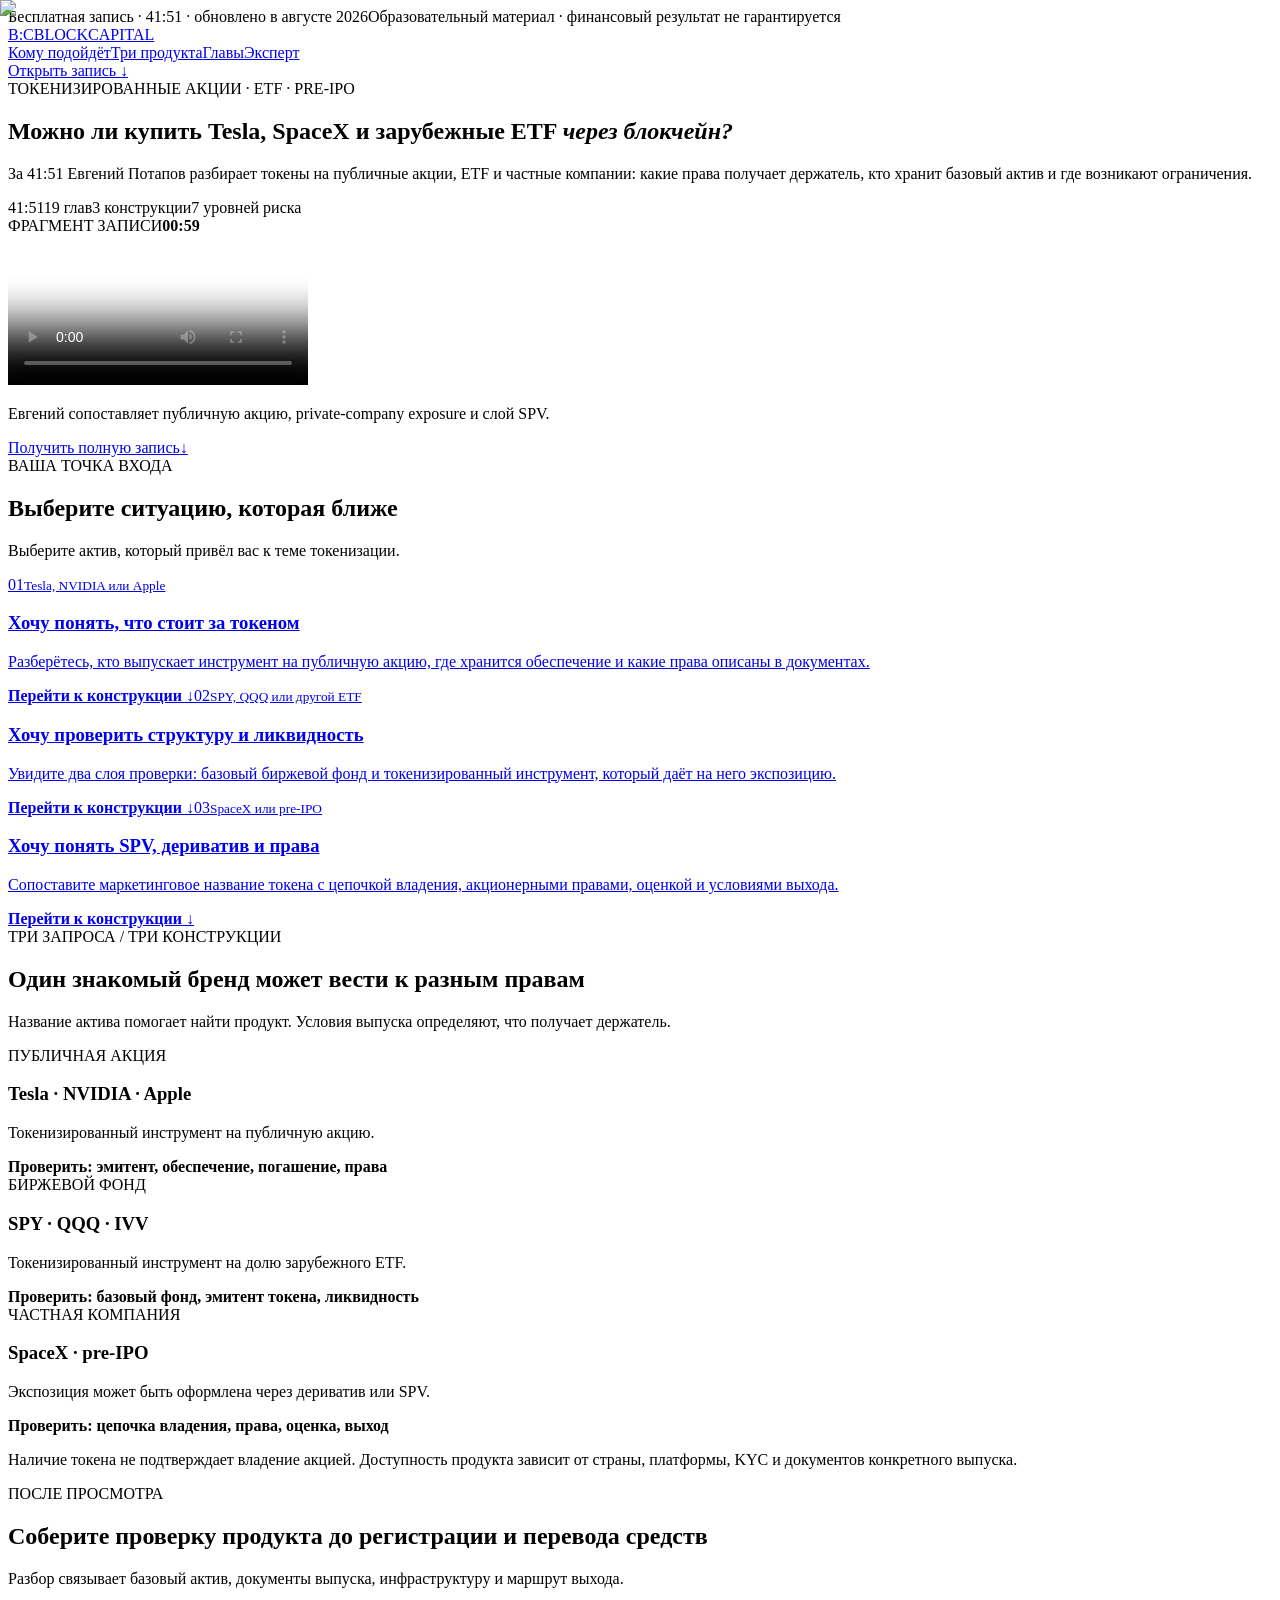
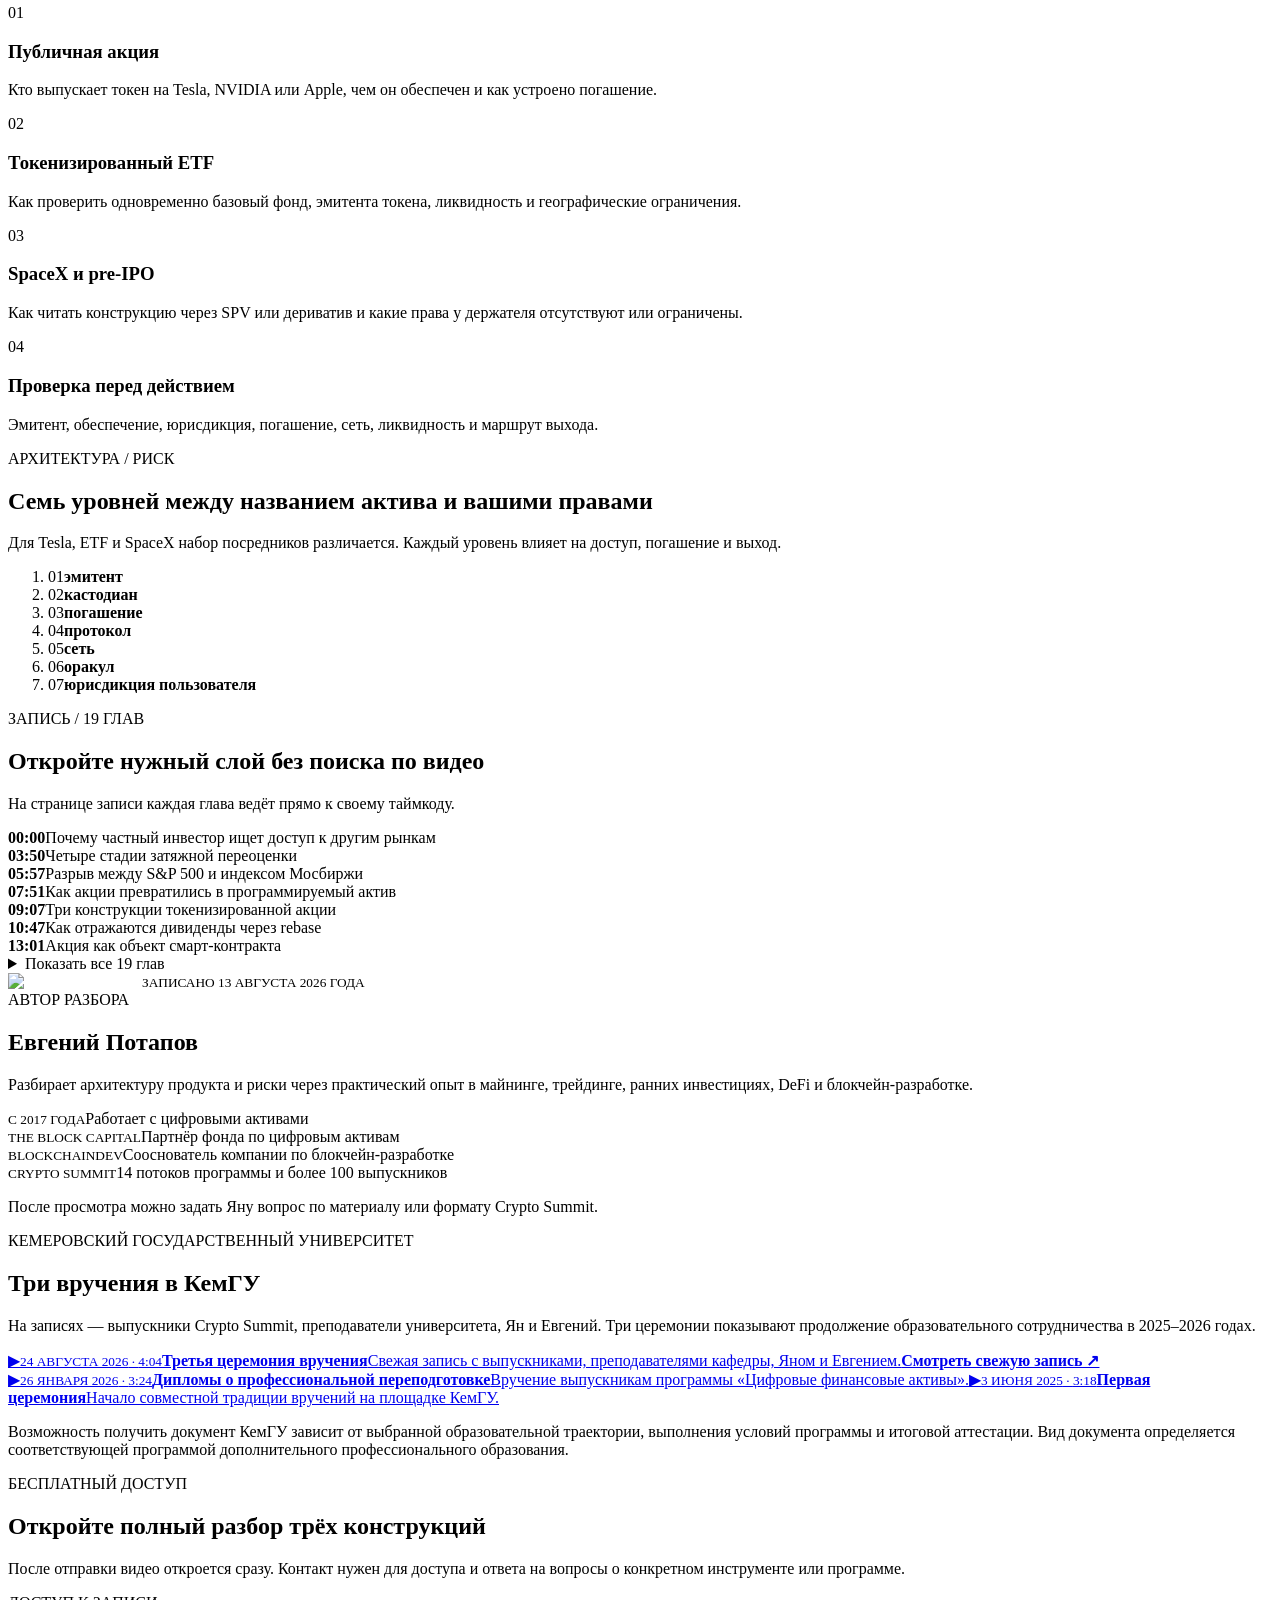
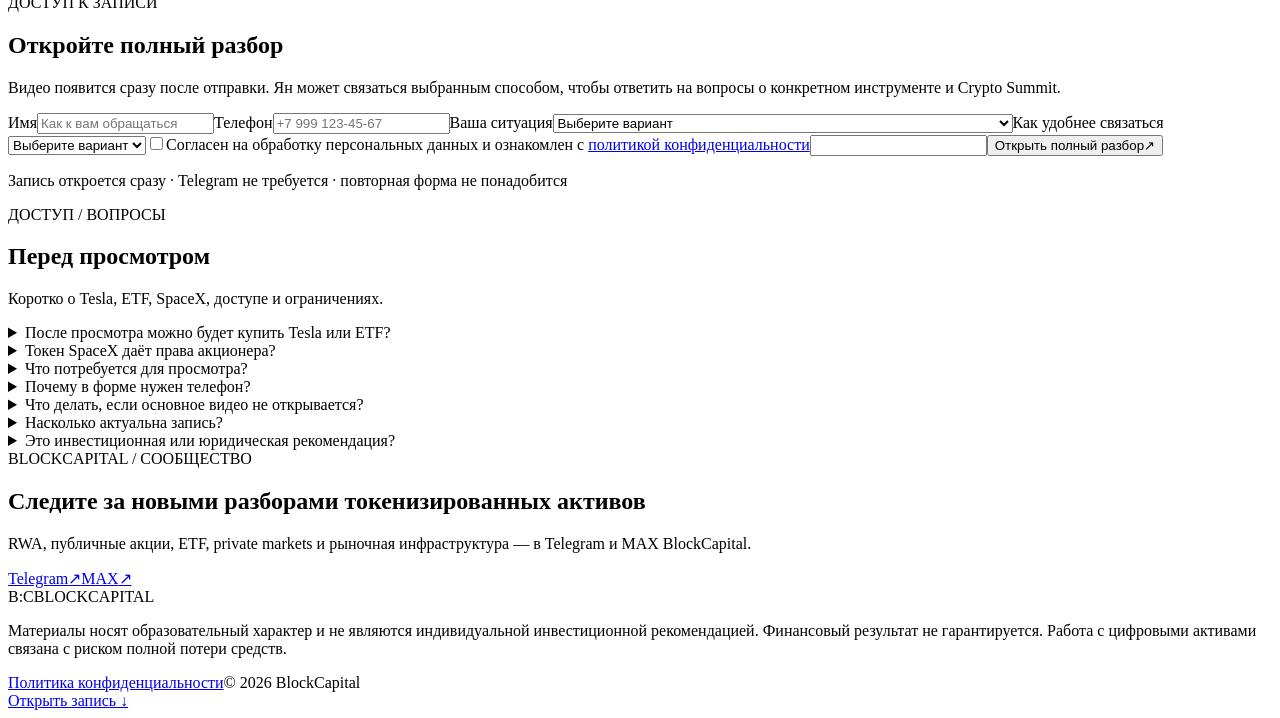
==== index.html @ fb0633fb "Publish tokenized stocks and ETF landing" ====
<!DOCTYPE html><html lang="ru"><head><meta charSet="utf-8"/><meta name="viewport" content="width=device-width, initial-scale=1"/><link rel="stylesheet" href="/cs15-tokenized-stocks/_next/static/chunks/0gr9utpe74o.6.css" data-precedence="next"/><link rel="preload" as="script" fetchPriority="low" href="/cs15-tokenized-stocks/_next/static/chunks/16zqzdg1n588e.js"/><script src="/cs15-tokenized-stocks/_next/static/chunks/0xx1lsgfe2dfj.js" async=""></script><script src="/cs15-tokenized-stocks/_next/static/chunks/0m_p1bxtorv5i.js" async=""></script><script src="/cs15-tokenized-stocks/_next/static/chunks/turbopack-0vu1bi842vcuk.js" async=""></script><script src="/cs15-tokenized-stocks/_next/static/chunks/0g7ewx3bkljg5.js" async=""></script><script src="/cs15-tokenized-stocks/_next/static/chunks/0d3tkj33oycf2.js" async=""></script><script src="/cs15-tokenized-stocks/_next/static/chunks/0nsk0lo7bbmol.js" async=""></script><title>Tesla, SpaceX и зарубежные ETF через блокчейн</title><meta name="description" content="Как устроены токены на публичные акции, зарубежные ETF и частные компании: права держателя, обеспечение, посредники и риски."/><meta name="robots" content="index, follow"/><meta property="og:title" content="Tesla, SpaceX и ETF через блокчейн: что именно вы покупаете"/><meta property="og:description" content="41:51 о публичных акциях, токенизированных ETF, private-company exposure и правах держателя."/><meta property="og:image" content="https://yanlukashin.github.io/cs15-tokenized-stocks/og-replay.png"/><meta property="og:image:width" content="1200"/><meta property="og:image:height" content="630"/><meta property="og:image:alt" content="Tesla, SpaceX и зарубежные ETF через блокчейн"/><meta property="og:type" content="website"/><meta name="twitter:card" content="summary_large_image"/><meta name="twitter:title" content="Tesla, SpaceX и ETF через блокчейн"/><meta name="twitter:description" content="Откройте разбор трёх конструкций токенизированного доступа."/><meta name="twitter:image" content="https://yanlukashin.github.io/cs15-tokenized-stocks/og-replay.png"/><script src="/cs15-tokenized-stocks/_next/static/chunks/03~yq9q893hmn.js" noModule=""></script></head><body><div hidden=""><!--$--><!--/$--></div><main><div class="deadline replay-strip"><span>Бесплатная запись · 41:51 · обновлено в августе 2026</span><span class="deadline-date">Образовательный материал · финансовый результат не гарантируется</span></div><nav class="nav shell" aria-label="Главная навигация"><a class="brand" href="#top" aria-label="BlockCapital — наверх"><span class="brand-mark">B:C</span><span>BLOCKCAPITAL</span></a><div class="nav-links"><a href="#segments">Кому подойдёт</a><a href="#products">Три продукта</a><a href="#chapters">Главы</a><a href="#expert">Эксперт</a></div><a class="nav-cta" href="#access" data-metrika-goal="lead_form_cta_click" data-metrika-legacy-goal="lead_form_scroll" data-metrika-placement="nav">Открыть запись <span aria-hidden="true">↓</span></a></nav><section class="replay-hero shell" id="top"><div class="replay-hero-copy"><div class="eyebrow">ТОКЕНИЗИРОВАННЫЕ АКЦИИ · ETF · PRE-IPO</div><h1>Можно ли купить Tesla, SpaceX и зарубежные ETF <em>через блокчейн?</em></h1><p>За 41:51 Евгений Потапов разбирает токены на публичные акции, ETF и частные компании: какие права получает держатель, кто хранит базовый актив и где возникают ограничения.</p><div class="replay-proofline" aria-label="Параметры записи"><span>41:51</span><span>19 глав</span><span>3 конструкции</span><span>7 уровней риска</span></div></div><div class="teaser-card"><div class="teaser-label"><span>ФРАГМЕНТ ЗАПИСИ</span><strong>00:59</strong></div><div class="teaser-frame"><video controls="" playsInline="" preload="metadata" poster="/cs15-tokenized-stocks/rwa-teaser-poster.jpg"><source src="https://storage.yandexcloud.net/blockcapital-replay-media/teasers/rwa-three-structures-v1.mp4" type="video/mp4"/><track kind="captions" src="/cs15-tokenized-stocks/rwa-teaser.ru.vtt" srcLang="ru" label="Русские субтитры" default=""/></video></div><p>Евгений сопоставляет публичную акцию, private-company exposure и слой SPV.</p><a class="button teaser-cta" href="#access"><span>Получить полную запись</span><span aria-hidden="true">↓</span></a></div></section><section class="replay-segments" id="segments" data-analytics-view="segment_card_view"><div class="shell"><div class="section-heading split-heading"><span class="section-index light">ВАША ТОЧКА ВХОДА</span><h2>Выберите ситуацию, которая ближе</h2><p>Выберите актив, который привёл вас к теме токенизации.</p></div><div class="segment-grid"><a class="segment-card" href="#outcome-rights" data-segment="novice"><span>0<!-- -->1</span><small>Tesla, NVIDIA или Apple</small><h3>Хочу понять, что стоит за токеном</h3><p>Разберётесь, кто выпускает инструмент на публичную акцию, где хранится обеспечение и какие права описаны в документах.</p><strong>Перейти к конструкции ↓</strong></a><a class="segment-card" href="#outcome-infrastructure" data-segment="system"><span>0<!-- -->2</span><small>SPY, QQQ или другой ETF</small><h3>Хочу проверить структуру и ликвидность</h3><p>Увидите два слоя проверки: базовый биржевой фонд и токенизированный инструмент, который даёт на него экспозицию.</p><strong>Перейти к конструкции ↓</strong></a><a class="segment-card" href="#outcome-position" data-segment="advanced"><span>0<!-- -->3</span><small>SpaceX или pre-IPO</small><h3>Хочу понять SPV, дериватив и права</h3><p>Сопоставите маркетинговое название токена с цепочкой владения, акционерными правами, оценкой и условиями выхода.</p><strong>Перейти к конструкции ↓</strong></a></div></div></section><section class="asset-products shell" id="products"><div class="section-heading split-heading"><span class="section-index">ТРИ ЗАПРОСА / ТРИ КОНСТРУКЦИИ</span><h2>Один знакомый бренд может вести к разным правам</h2><p>Название актива помогает найти продукт. Условия выпуска определяют, что получает держатель.</p></div><div class="asset-product-grid"><article><span>ПУБЛИЧНАЯ АКЦИЯ</span><h3>Tesla · NVIDIA · Apple</h3><p>Токенизированный инструмент на публичную акцию.</p><strong>Проверить: эмитент, обеспечение, погашение, права</strong></article><article><span>БИРЖЕВОЙ ФОНД</span><h3>SPY · QQQ · IVV</h3><p>Токенизированный инструмент на долю зарубежного ETF.</p><strong>Проверить: базовый фонд, эмитент токена, ликвидность</strong></article><article><span>ЧАСТНАЯ КОМПАНИЯ</span><h3>SpaceX · pre-IPO</h3><p>Экспозиция может быть оформлена через дериватив или SPV.</p><strong>Проверить: цепочка владения, права, оценка, выход</strong></article></div><p class="source-note replay-disclaimer">Наличие токена не подтверждает владение акцией. Доступность продукта зависит от страны, платформы, KYC и документов конкретного выпуска.</p></section><section class="replay-outcomes shell" id="inside"><div class="section-heading split-heading"><span class="section-index">ПОСЛЕ ПРОСМОТРА</span><h2>Соберите проверку продукта до регистрации и перевода средств</h2><p>Разбор связывает базовый актив, документы выпуска, инфраструктуру и маршрут выхода.</p></div><div class="outcome-grid replay-outcome-grid"><article id="outcome-rights"><span>01</span><h3>Публичная акция</h3><p>Кто выпускает токен на Tesla, NVIDIA или Apple, чем он обеспечен и как устроено погашение.</p></article><article id="outcome-infrastructure"><span>02</span><h3>Токенизированный ETF</h3><p>Как проверить одновременно базовый фонд, эмитента токена, ликвидность и географические ограничения.</p></article><article id="outcome-flows"><span>03</span><h3>SpaceX и pre-IPO</h3><p>Как читать конструкцию через SPV или дериватив и какие права у держателя отсутствуют или ограничены.</p></article><article id="outcome-position"><span>04</span><h3>Проверка перед действием</h3><p>Эмитент, обеспечение, юрисдикция, погашение, сеть, ликвидность и маршрут выхода.</p></article></div></section><section class="replay-risks"><div class="shell replay-risks-grid"><div><span class="section-index light">АРХИТЕКТУРА / РИСК</span><h2>Семь уровней между названием актива и вашими правами</h2><p>Для Tesla, ETF и SpaceX набор посредников различается. Каждый уровень влияет на доступ, погашение и выход.</p></div><ol class="risk-chain"><li><span>0<!-- -->1</span><strong>эмитент</strong></li><li><span>0<!-- -->2</span><strong>кастодиан</strong></li><li><span>0<!-- -->3</span><strong>погашение</strong></li><li><span>0<!-- -->4</span><strong>протокол</strong></li><li><span>0<!-- -->5</span><strong>сеть</strong></li><li><span>0<!-- -->6</span><strong>оракул</strong></li><li><span>0<!-- -->7</span><strong>юрисдикция пользователя</strong></li></ol></div></section><section class="replay-chapters shell" id="chapters"><div class="section-heading split-heading"><span class="section-index">ЗАПИСЬ / 19 ГЛАВ</span><h2>Откройте нужный слой без поиска по видео</h2><p>На странице записи каждая глава ведёт прямо к своему таймкоду.</p></div><div class="chapter-list"><div class="chapter-row"><strong>00:00</strong><span>Почему частный инвестор ищет доступ к другим рынкам</span></div><div class="chapter-row"><strong>03:50</strong><span>Четыре стадии затяжной переоценки</span></div><div class="chapter-row"><strong>05:57</strong><span>Разрыв между S&amp;P 500 и индексом Мосбиржи</span></div><div class="chapter-row"><strong>07:51</strong><span>Как акции превратились в программируемый актив</span></div><div class="chapter-row"><strong>09:07</strong><span>Три конструкции токенизированной акции</span></div><div class="chapter-row"><strong>10:47</strong><span>Как отражаются дивиденды через rebase</span></div><div class="chapter-row"><strong>13:01</strong><span>Акция как объект смарт-контракта</span></div></div><details class="chapter-disclosure"><summary>Показать все 19 глав</summary><div class="chapter-list"><div class="chapter-row"><strong>17:02</strong><span>Три механики внутри одной позиции</span></div><div class="chapter-row"><strong>19:16</strong><span>Семь уровней инфраструктурного риска</span></div><div class="chapter-row"><strong>22:57</strong><span>Практика: собираем LP-позицию</span></div><div class="chapter-row"><strong>23:00</strong><span>Uniswap и инфраструктура Robinhood Chain</span></div><div class="chapter-row"><strong>31:16</strong><span>Сравнение пулов: TVL, объём и APR</span></div><div class="chapter-row"><strong>32:44</strong><span>Выбор пары для демонстрации</span></div><div class="chapter-row"><strong>33:11</strong><span>Контракт токена и размер позиции</span></div><div class="chapter-row"><strong>34:05</strong><span>Обмен и проверка разрешений</span></div><div class="chapter-row"><strong>35:11</strong><span>Результат обмена</span></div><div class="chapter-row"><strong>36:43</strong><span>Настройка диапазона и создание позиции</span></div><div class="chapter-row"><strong>40:46</strong><span>Как поставщик ликвидности получает комиссию</span></div><div class="chapter-row"><strong>41:05</strong><span>Выход из диапазона и impermanent loss</span></div></div></details></section><section class="expert replay-expert" id="expert"><div class="shell expert-grid"><div class="expert-photo"><img alt="Евгений Потапов" loading="lazy" width="1084" height="1650" decoding="async" data-nimg="1" style="color:transparent" src="/cs15-tokenized-stocks/evgeniy-potapov.png"/><small>ЗАПИСАНО 13 АВГУСТА 2026 ГОДА</small></div><div class="expert-copy"><span class="section-index">АВТОР РАЗБОРА</span><h2>Евгений Потапов</h2><p class="expert-lead">Разбирает архитектуру продукта и риски через практический опыт в майнинге, трейдинге, ранних инвестициях, DeFi и блокчейн-разработке.</p><div class="expert-credentials"><div><small>С 2017 ГОДА</small><span>Работает с цифровыми активами</span></div><div><small>THE BLOCK CAPITAL</small><span>Партнёр фонда по цифровым активам</span></div><div><small>BLOCKCHAINDEV</small><span>Сооснователь компании по блокчейн-разработке</span></div><div><small>CRYPTO SUMMIT</small><span>14 потоков программы и более 100 выпускников</span></div></div><p class="expert-note">После просмотра можно задать Яну вопрос по материалу или формату Crypto Summit.</p></div></div></section><section class="diploma-proof" id="kemgu" data-analytics-view="diploma_proof_view"><div class="shell"><div class="section-heading split-heading"><span class="section-index">КЕМЕРОВСКИЙ ГОСУДАРСТВЕННЫЙ УНИВЕРСИТЕТ</span><h2>Три вручения в КемГУ</h2><p>На записях — выпускники Crypto Summit, преподаватели университета, Ян и Евгений. Три церемонии показывают продолжение образовательного сотрудничества в 2025–2026 годах.</p></div><div class="diploma-grid"><a class="diploma-card diploma-card-main" href="https://www.youtube.com/watch?v=ZXWgJxbdxwY" target="_blank" rel="noreferrer" data-metrika-goal="diploma_video_click" data-metrika-placement="kemgu_2026_08"><span class="diploma-media"><img alt="Участники церемонии вручения в КемГУ в августе 2026 года" loading="lazy" decoding="async" data-nimg="fill" style="position:absolute;height:100%;width:100%;left:0;top:0;right:0;bottom:0;color:transparent" src="/cs15-tokenized-stocks/diploma-2026-08.jpg"/><span class="diploma-play" aria-hidden="true">▶</span></span><span class="diploma-copy"><small>24 АВГУСТА 2026<!-- --> · <!-- -->4:04</small><strong>Третья церемония вручения</strong><span>Свежая запись с выпускниками, преподавателями кафедры, Яном и Евгением.</span><b>Смотреть свежую запись ↗</b></span></a><div class="diploma-archive"><a class="diploma-card diploma-card-small" href="https://www.youtube.com/watch?v=PVhKm6sStTE" target="_blank" rel="noreferrer" data-metrika-goal="diploma_video_click" data-metrika-placement="kemgu_winter"><span class="diploma-media"><img alt="Дипломы о профессиональной переподготовке" loading="lazy" decoding="async" data-nimg="fill" style="position:absolute;height:100%;width:100%;left:0;top:0;right:0;bottom:0;color:transparent" src="/cs15-tokenized-stocks/diploma-2026-01.jpg"/><span class="diploma-play" aria-hidden="true">▶</span></span><span class="diploma-copy"><small>26 ЯНВАРЯ 2026<!-- --> · <!-- -->3:24</small><strong>Дипломы о профессиональной переподготовке</strong><span>Вручение выпускникам программы «Цифровые финансовые активы».</span></span></a><a class="diploma-card diploma-card-small" href="https://www.youtube.com/watch?v=ualdeNjdfhU" target="_blank" rel="noreferrer" data-metrika-goal="diploma_video_click" data-metrika-placement="kemgu_first"><span class="diploma-media"><img alt="Первая церемония" loading="lazy" decoding="async" data-nimg="fill" style="position:absolute;height:100%;width:100%;left:0;top:0;right:0;bottom:0;color:transparent" src="/cs15-tokenized-stocks/diploma-2025.jpg"/><span class="diploma-play" aria-hidden="true">▶</span></span><span class="diploma-copy"><small>3 ИЮНЯ 2025<!-- --> · <!-- -->3:18</small><strong>Первая церемония</strong><span>Начало совместной традиции вручений на площадке КемГУ.</span></span></a></div></div><p class="diploma-note">Возможность получить документ КемГУ зависит от выбранной образовательной траектории, выполнения условий программы и итоговой аттестации. Вид документа определяется соответствующей программой дополнительного профессионального образования.</p></div></section><section class="replay-final" id="access"><div class="shell replay-final-grid"><div><span class="section-index light">БЕСПЛАТНЫЙ ДОСТУП</span><h2>Откройте полный разбор трёх конструкций</h2><p>После отправки видео откроется сразу. Контакт нужен для доступа и ответа на вопросы о конкретном инструменте или программе.</p></div><div class="lead-card lead-card-compact"><div class="lead-card-heading"><span>ДОСТУП К ЗАПИСИ</span><h2>Откройте полный разбор</h2><p>Видео появится сразу после отправки. Ян может связаться выбранным способом, чтобы ответить на вопросы о конкретном инструменте и Crypto Summit.</p></div><form class="lead-form" action="https://docs.google.com/forms/d/e/1FAIpQLScjNJ1AOi6W5T2NmS8Cq79_vSLirDXxcNVOVX635IZ_NVDBYg/formResponse" method="POST"><label><span>Имя</span><input type="text" autoComplete="name" placeholder="Как к вам обращаться" required="" name="entry.2101009105"/></label><label><span>Телефон</span><input type="tel" inputMode="tel" autoComplete="tel" placeholder="+7 999 123-45-67" pattern="[+0-9 ()-]{10,24}" required="" name="entry.1336810910"/></label><label><span>Ваша ситуация</span><select name="entry.714905290" required=""><option value="" disabled="" selected="">Выберите вариант</option><option value="Ищу доступ к публичным акциям США">Tesla, NVIDIA или Apple<!-- --> — <!-- -->Хочу понять, что стоит за токеном</option><option value="Интересуют зарубежные ETF">SPY, QQQ или другой ETF<!-- --> — <!-- -->Хочу проверить структуру и ликвидность</option><option value="Интересуют SpaceX и другие частные компании">SpaceX или pre-IPO<!-- --> — <!-- -->Хочу понять SPV, дериватив и права</option></select></label><label><span>Как удобнее связаться</span><select name="entry.104952516" required=""><option value="" disabled="" selected="">Выберите вариант</option><option value="WhatsApp">WhatsApp</option><option value="Звонок">Звонок</option></select></label><label class="form-consent"><input type="checkbox" required="" name="entry.1939626881" value="Согласен(на) на обработку персональных данных и ознакомлен(а) с политикой конфиденциальности: https://theblockcapital.ru/privacy"/><span>Согласен на обработку персональных данных и ознакомлен с<!-- --> <a href="https://theblockcapital.ru/privacy" target="_blank" rel="noreferrer">политикой конфиденциальности</a></span></label><input type="hidden" name="entry.1990915236" value="RWA global assets replay"/><input type="hidden" name="entry.1373947686" value="RWA_GLOBAL_ASSETS_REPLAY_LEAD; version=rwa_global_assets_v1; direct"/><input class="form-honeypot" type="text" tabindex="-1" autoComplete="off" name="website"/><button class="button lead-submit" type="submit"><span>Открыть полный разбор</span><span aria-hidden="true">↗</span></button></form><p class="lead-security">Запись откроется сразу · Telegram не требуется · повторная форма не понадобится</p></div></div></section><section class="faq shell"><div class="section-heading split-heading"><span class="section-index">ДОСТУП / ВОПРОСЫ</span><h2>Перед просмотром</h2><p>Коротко о Tesla, ETF, SpaceX, доступе и ограничениях.</p></div><div class="faq-list"><details><summary>После просмотра можно будет купить Tesla или ETF?</summary><p>Запись объясняет конструкции и критерии проверки. Доступность конкретного продукта зависит от страны, платформы, KYC и условий эмитента.</p></details><details><summary>Токен SpaceX даёт права акционера?</summary><p>Не всегда. Private-company exposure может быть оформлена через дериватив или SPV без акционерных прав. Условия конкретного выпуска нужно читать отдельно.</p></details><details><summary>Что потребуется для просмотра?</summary><p>Браузер и около 42 минут. Основная запись загружается из Yandex Object Storage, YouTube остаётся резервом.</p></details><details><summary>Почему в форме нужен телефон?</summary><p>Запись открывается сразу на сайте. Ян может связаться выбранным способом, чтобы ответить на вопросы по материалу и Crypto Summit.</p></details><details><summary>Что делать, если основное видео не открывается?</summary><p>На странице записи есть резервная ссылка YouTube. Повторная заявка не потребуется.</p></details><details><summary>Насколько актуальна запись?</summary><p>Эфир записан 13 августа 2026 года. Условия конкретных продуктов, инфраструктуры и регулирования стоит перепроверять перед решением.</p></details><details><summary>Это инвестиционная или юридическая рекомендация?</summary><p>Нет. Запись объясняет устройство продуктов и риски. Индивидуальные решения зритель принимает самостоятельно.</p></details></div></section><section class="community-banner shell" aria-label="Каналы BlockCapital"><div class="community-banner-copy"><span class="section-index">BLOCKCAPITAL / СООБЩЕСТВО</span><h2>Следите за новыми разборами токенизированных активов</h2><p>RWA, публичные акции, ETF, private markets и рыночная инфраструктура — в Telegram и MAX BlockCapital.</p></div><div class="community-actions"><a href="https://t.me/+LiCJxFbiWsYyOWJi" target="_blank" rel="noreferrer"><span>Telegram</span><span aria-hidden="true">↗</span></a><a href="https://max.ru/id4205431647_biz" target="_blank" rel="noreferrer"><span>MAX</span><span aria-hidden="true">↗</span></a></div></section><footer class="footer shell"><div class="brand"><span class="brand-mark">B:C</span><span>BLOCKCAPITAL</span></div><p>Материалы носят образовательный характер и не являются индивидуальной инвестиционной рекомендацией. Финансовый результат не гарантируется. Работа с цифровыми активами связана с риском полной потери средств.</p><div class="footer-links"><a href="https://theblockcapital.ru/privacy" target="_blank" rel="noreferrer">Политика конфиденциальности</a><span>© 2026 BlockCapital</span></div></footer><a class="mobile-cta" href="#access" data-metrika-goal="lead_form_cta_click" data-metrika-legacy-goal="lead_form_scroll" data-metrika-placement="mobile_fixed">Открыть запись <span aria-hidden="true">↓</span></a></main><!--$--><!--/$--><noscript><div><img src="https://mc.yandex.ru/watch/111287142" style="position:absolute;left:-9999px" alt=""/></div></noscript><script src="/cs15-tokenized-stocks/_next/static/chunks/16zqzdg1n588e.js" id="_R_" async=""></script><script>(self.__next_f=self.__next_f||[]).push([0])</script><script>self.__next_f.push([1,"1:\"$Sreact.fragment\"\n2:I[39756,[\"/cs15-tokenized-stocks/_next/static/chunks/0g7ewx3bkljg5.js\",\"/cs15-tokenized-stocks/_next/static/chunks/0d3tkj33oycf2.js\"],\"default\"]\n3:I[37457,[\"/cs15-tokenized-stocks/_next/static/chunks/0g7ewx3bkljg5.js\",\"/cs15-tokenized-stocks/_next/static/chunks/0d3tkj33oycf2.js\"],\"default\"]\n4:I[79520,[\"/cs15-tokenized-stocks/_next/static/chunks/0g7ewx3bkljg5.js\",\"/cs15-tokenized-stocks/_next/static/chunks/0d3tkj33oycf2.js\"],\"\"]\n7:I[21757,[\"/cs15-tokenized-stocks/_next/static/chunks/0g7ewx3bkljg5.js\",\"/cs15-tokenized-stocks/_next/static/chunks/0d3tkj33oycf2.js\",\"/cs15-tokenized-stocks/_next/static/chunks/0nsk0lo7bbmol.js\"],\"default\"]\n19:I[68027,[\"/cs15-tokenized-stocks/_next/static/chunks/0g7ewx3bkljg5.js\",\"/cs15-tokenized-stocks/_next/static/chunks/0d3tkj33oycf2.js\"],\"default\",1]\n:HL[\"/cs15-tokenized-stocks/_next/static/chunks/0gr9utpe74o.6.css\",\"style\"]\n5:T634,"])</script><script>self.__next_f.push([1,"\n            (function(m,e,t,r,i,k,a){\n              m[i]=m[i]||function(){(m[i].a=m[i].a||[]).push(arguments)};\n              m[i].l=1*new Date();\n              for (var j=0;j\u003cdocument.scripts.length;j++) {\n                if (document.scripts[j].src===r) return;\n              }\n              k=e.createElement(t),a=e.getElementsByTagName(t)[0],k.async=1,k.src=r,a.parentNode.insertBefore(k,a);\n            })(window,document,'script','https://mc.yandex.ru/metrika/tag.js?id=111287142','ym');\n\n            ym(111287142,'init',{\n              ssr:true,\n              webvisor:true,\n              clickmap:true,\n              ecommerce:'dataLayer',\n              referrer:document.referrer,\n              url:location.href,\n              accurateTrackBounce:true,\n              trackLinks:true\n            });\n\n            document.addEventListener('click',function(event){\n              var target=event.target;\n              var link=target\u0026\u0026target.closest?target.closest('[data-metrika-goal]'):null;\n              if(link\u0026\u0026typeof window.ym==='function'){\n                var placement=link.getAttribute('data-metrika-placement')||'unknown';\n                var params={topic:'rwa_global_assets',version:'rwa_global_assets_v1',placement:placement};\n                window.ym(111287142,'reachGoal',link.getAttribute('data-metrika-goal'),params);\n                var legacyGoal=link.getAttribute('data-metrika-legacy-goal');\n                if(legacyGoal){\n                  window.ym(111287142,'reachGoal',legacyGoal,params);\n                }\n              }\n            });\n\n          "])</script><script>self.__next_f.push([1,"6:[\"$\",\"div\",null,{\"children\":[\"$\",\"img\",null,{\"src\":\"https://mc.yandex.ru/watch/111287142\",\"style\":{\"position\":\"absolute\",\"left\":\"-9999px\"},\"alt\":\"\"}]}]\n"])</script><script>self.__next_f.push([1,"0:{\"P\":null,\"c\":[\"\",\"\"],\"q\":\"\",\"i\":false,\"f\":[[[\"\",{\"children\":[\"__PAGE__\",{}]},\"$undefined\",\"$undefined\",16],[[\"$\",\"$1\",\"c\",{\"children\":[[[\"$\",\"link\",\"0\",{\"rel\":\"stylesheet\",\"href\":\"/cs15-tokenized-stocks/_next/static/chunks/0gr9utpe74o.6.css\",\"precedence\":\"next\",\"crossOrigin\":\"$undefined\",\"nonce\":\"$undefined\"}],[\"$\",\"script\",\"script-0\",{\"src\":\"/cs15-tokenized-stocks/_next/static/chunks/0g7ewx3bkljg5.js\",\"async\":true,\"nonce\":\"$undefined\"}],[\"$\",\"script\",\"script-1\",{\"src\":\"/cs15-tokenized-stocks/_next/static/chunks/0d3tkj33oycf2.js\",\"async\":true,\"nonce\":\"$undefined\"}]],[\"$\",\"html\",null,{\"lang\":\"ru\",\"children\":[\"$\",\"body\",null,{\"children\":[[\"$\",\"$L2\",null,{\"parallelRouterKey\":\"children\",\"error\":\"$undefined\",\"errorStyles\":\"$undefined\",\"errorScripts\":\"$undefined\",\"template\":[\"$\",\"$L3\",null,{}],\"templateStyles\":\"$undefined\",\"templateScripts\":\"$undefined\",\"notFound\":[[[\"$\",\"title\",null,{\"children\":\"404: This page could not be found.\"}],[\"$\",\"div\",null,{\"style\":{\"fontFamily\":\"system-ui,\\\"Segoe UI\\\",Roboto,Helvetica,Arial,sans-serif,\\\"Apple Color Emoji\\\",\\\"Segoe UI Emoji\\\"\",\"height\":\"100vh\",\"textAlign\":\"center\",\"display\":\"flex\",\"flexDirection\":\"column\",\"alignItems\":\"center\",\"justifyContent\":\"center\"},\"children\":[\"$\",\"div\",null,{\"children\":[[\"$\",\"style\",null,{\"dangerouslySetInnerHTML\":{\"__html\":\"body{color:#000;background:#fff;margin:0}.next-error-h1{border-right:1px solid rgba(0,0,0,.3)}@media (prefers-color-scheme:dark){body{color:#fff;background:#000}.next-error-h1{border-right:1px solid rgba(255,255,255,.3)}}\"}}],[\"$\",\"h1\",null,{\"className\":\"next-error-h1\",\"style\":{\"display\":\"inline-block\",\"margin\":\"0 20px 0 0\",\"padding\":\"0 23px 0 0\",\"fontSize\":24,\"fontWeight\":500,\"verticalAlign\":\"top\",\"lineHeight\":\"49px\"},\"children\":404}],[\"$\",\"div\",null,{\"style\":{\"display\":\"inline-block\"},\"children\":[\"$\",\"h2\",null,{\"style\":{\"fontSize\":14,\"fontWeight\":400,\"lineHeight\":\"49px\",\"margin\":0},\"children\":\"This page could not be found.\"}]}]]}]}]],[]],\"forbidden\":\"$undefined\",\"unauthorized\":\"$undefined\"}],[\"$\",\"$L4\",null,{\"id\":\"yandex-metrika\",\"strategy\":\"afterInteractive\",\"children\":\"$5\"}],[\"$\",\"noscript\",null,{\"children\":\"$6\"}]]}]}]]}],{\"children\":[[\"$\",\"$1\",\"c\",{\"children\":[[\"$\",\"main\",null,{\"children\":[[\"$\",\"$L7\",null,{}],[\"$\",\"div\",null,{\"className\":\"deadline replay-strip\",\"children\":[[\"$\",\"span\",null,{\"children\":\"Бесплатная запись · 41:51 · обновлено в августе 2026\"}],[\"$\",\"span\",null,{\"className\":\"deadline-date\",\"children\":\"Образовательный материал · финансовый результат не гарантируется\"}]]}],\"$L8\",\"$L9\",\"$La\",\"$Lb\",\"$Lc\",\"$Ld\",\"$Le\",\"$Lf\",\"$L10\",\"$L11\",\"$L12\",\"$L13\",\"$L14\",\"$L15\"]}],[\"$L16\"],\"$L17\"]}],{},null,false,null]},null,false,null],\"$L18\",false]],\"m\":\"$undefined\",\"G\":[\"$19\",[\"$L1a\"]],\"S\":true,\"h\":null,\"s\":\"$undefined\",\"l\":\"$undefined\",\"p\":\"$undefined\",\"d\":\"$undefined\",\"b\":\"c0fQEKlLaxKAh_ry-Y34N\"}\n"])</script><script>self.__next_f.push([1,"1b:I[20348,[\"/cs15-tokenized-stocks/_next/static/chunks/0g7ewx3bkljg5.js\",\"/cs15-tokenized-stocks/_next/static/chunks/0d3tkj33oycf2.js\",\"/cs15-tokenized-stocks/_next/static/chunks/0nsk0lo7bbmol.js\"],\"default\"]\n1c:I[5500,[\"/cs15-tokenized-stocks/_next/static/chunks/0g7ewx3bkljg5.js\",\"/cs15-tokenized-stocks/_next/static/chunks/0d3tkj33oycf2.js\",\"/cs15-tokenized-stocks/_next/static/chunks/0nsk0lo7bbmol.js\"],\"Image\"]\n1d:I[95147,[\"/cs15-tokenized-stocks/_next/static/chunks/0g7ewx3bkljg5.js\",\"/cs15-tokenized-stocks/_next/static/chunks/0d3tkj33oycf2.js\",\"/cs15-tokenized-stocks/_next/static/chunks/0nsk0lo7bbmol.js\"],\"default\"]\n1e:I[29194,[\"/cs15-tokenized-stocks/_next/static/chunks/0g7ewx3bkljg5.js\",\"/cs15-tokenized-stocks/_next/static/chunks/0d3tkj33oycf2.js\",\"/cs15-tokenized-stocks/_next/static/chunks/0nsk0lo7bbmol.js\"],\"default\"]\n1f:I[97367,[\"/cs15-tokenized-stocks/_next/static/chunks/0g7ewx3bkljg5.js\",\"/cs15-tokenized-stocks/_next/static/chunks/0d3tkj33oycf2.js\"],\"OutletBoundary\"]\n20:\"$Sreact.suspense\"\n22:I[97367,[\"/cs15-tokenized-stocks/_next/static/chunks/0g7ewx3bkljg5.js\",\"/cs15-tokenized-stocks/_next/static/chunks/0d3tkj33oycf2.js\"],\"ViewportBoundary\"]\n24:I[97367,[\"/cs15-tokenized-stocks/_next/static/chunks/0g7ewx3bkljg5.js\",\"/cs15-tokenized-stocks/_next/static/chunks/0d3tkj33oycf2.js\"],\"MetadataBoundary\"]\n8:[\"$\",\"nav\",null,{\"className\":\"nav shell\",\"aria-label\":\"Главная навигация\",\"children\":[[\"$\",\"a\",null,{\"className\":\"brand\",\"href\":\"#top\",\"aria-label\":\"BlockCapital — наверх\",\"children\":[[\"$\",\"span\",null,{\"className\":\"brand-mark\",\"children\":\"B:C\"}],[\"$\",\"span\",null,{\"children\":\"BLOCKCAPITAL\"}]]}],[\"$\",\"div\",null,{\"className\":\"nav-links\",\"children\":[[\"$\",\"a\",null,{\"href\":\"#segments\",\"children\":\"Кому подойдёт\"}],[\"$\",\"a\",null,{\"href\":\"#products\",\"children\":\"Три продукта\"}],[\"$\",\"a\",null,{\"href\":\"#chapters\",\"children\":\"Главы\"}],[\"$\",\"a\",null,{\"href\":\"#expert\",\"children\":\"Эксперт\"}]]}],[\"$\",\"a\",null,{\"className\":\"nav-cta\",\"href\":\"#access\",\"data-metrika-goal\":\"lead_form_cta_click\",\"data-metrika-legacy-goal\":\"lead_form_scroll\",\"data-metrika-placement\":\"nav\",\"children\":[\"Открыть запись \",[\"$\",\"span\",null,{\"aria-hidden\":\"true\",\"children\":\"↓\"}]]}]]}]\n9:[\"$\",\"section\",null,{\"className\":\"replay-hero shell\",\"id\":\"top\",\"children\":[[\"$\",\"div\",null,{\"className\":\"replay-hero-copy\",\"children\":[[\"$\",\"div\",null,{\"className\":\"eyebrow\",\"children\":\"ТОКЕНИЗИРОВАННЫЕ АКЦИИ · ETF · PRE-IPO\"}],[\"$\",\"h1\",null,{\"children\":[\"Можно ли купить Tesla, SpaceX и зарубежные ETF \",[\"$\",\"em\",null,{\"children\":\"через блокчейн?\"}]]}],[\"$\",\"p\",null,{\"children\":\"За 41:51 Евгений Потапов разбирает токены на публичные акции, ETF и частные компании: какие права получает держатель, кто хранит базовый актив и где возникают ограничения.\"}],[\"$\",\"div\",null,{\"className\":\"replay-proofline\",\"aria-label\":\"Параметры записи\",\"children\":[[\"$\",\"span\",null,{\"children\":\"41:51\"}],[\"$\",\"span\",null,{\"children\":\"19 глав\"}],[\"$\",\"span\",null,{\"children\":\"3 конструкции\"}],[\"$\",\"span\",null,{\"children\":\"7 уровней риска\"}]]}]]}],[\"$\",\"$L1b\",null,{\"assetBase\":\"/cs15-tokenized-stocks\"}]]}]\n"])</script><script>self.__next_f.push([1,"a:[\"$\",\"section\",null,{\"className\":\"replay-segments\",\"id\":\"segments\",\"data-analytics-view\":\"segment_card_view\",\"children\":[\"$\",\"div\",null,{\"className\":\"shell\",\"children\":[[\"$\",\"div\",null,{\"className\":\"section-heading split-heading\",\"children\":[[\"$\",\"span\",null,{\"className\":\"section-index light\",\"children\":\"ВАША ТОЧКА ВХОДА\"}],[\"$\",\"h2\",null,{\"children\":\"Выберите ситуацию, которая ближе\"}],[\"$\",\"p\",null,{\"children\":\"Выберите актив, который привёл вас к теме токенизации.\"}]]}],[\"$\",\"div\",null,{\"className\":\"segment-grid\",\"children\":[[\"$\",\"a\",\"novice\",{\"className\":\"segment-card\",\"href\":\"#outcome-rights\",\"data-segment\":\"novice\",\"children\":[[\"$\",\"span\",null,{\"children\":[\"0\",1]}],[\"$\",\"small\",null,{\"children\":\"Tesla, NVIDIA или Apple\"}],[\"$\",\"h3\",null,{\"children\":\"Хочу понять, что стоит за токеном\"}],[\"$\",\"p\",null,{\"children\":\"Разберётесь, кто выпускает инструмент на публичную акцию, где хранится обеспечение и какие права описаны в документах.\"}],[\"$\",\"strong\",null,{\"children\":\"Перейти к конструкции ↓\"}]]}],[\"$\",\"a\",\"system\",{\"className\":\"segment-card\",\"href\":\"#outcome-infrastructure\",\"data-segment\":\"system\",\"children\":[[\"$\",\"span\",null,{\"children\":[\"0\",2]}],[\"$\",\"small\",null,{\"children\":\"SPY, QQQ или другой ETF\"}],[\"$\",\"h3\",null,{\"children\":\"Хочу проверить структуру и ликвидность\"}],[\"$\",\"p\",null,{\"children\":\"Увидите два слоя проверки: базовый биржевой фонд и токенизированный инструмент, который даёт на него экспозицию.\"}],[\"$\",\"strong\",null,{\"children\":\"Перейти к конструкции ↓\"}]]}],[\"$\",\"a\",\"advanced\",{\"className\":\"segment-card\",\"href\":\"#outcome-position\",\"data-segment\":\"advanced\",\"children\":[[\"$\",\"span\",null,{\"children\":[\"0\",3]}],[\"$\",\"small\",null,{\"children\":\"SpaceX или pre-IPO\"}],[\"$\",\"h3\",null,{\"children\":\"Хочу понять SPV, дериватив и права\"}],[\"$\",\"p\",null,{\"children\":\"Сопоставите маркетинговое название токена с цепочкой владения, акционерными правами, оценкой и условиями выхода.\"}],[\"$\",\"strong\",null,{\"children\":\"Перейти к конструкции ↓\"}]]}]]}]]}]}]\n"])</script><script>self.__next_f.push([1,"b:[\"$\",\"section\",null,{\"className\":\"asset-products shell\",\"id\":\"products\",\"children\":[[\"$\",\"div\",null,{\"className\":\"section-heading split-heading\",\"children\":[[\"$\",\"span\",null,{\"className\":\"section-index\",\"children\":\"ТРИ ЗАПРОСА / ТРИ КОНСТРУКЦИИ\"}],[\"$\",\"h2\",null,{\"children\":\"Один знакомый бренд может вести к разным правам\"}],[\"$\",\"p\",null,{\"children\":\"Название актива помогает найти продукт. Условия выпуска определяют, что получает держатель.\"}]]}],[\"$\",\"div\",null,{\"className\":\"asset-product-grid\",\"children\":[[\"$\",\"article\",null,{\"children\":[[\"$\",\"span\",null,{\"children\":\"ПУБЛИЧНАЯ АКЦИЯ\"}],[\"$\",\"h3\",null,{\"children\":\"Tesla · NVIDIA · Apple\"}],[\"$\",\"p\",null,{\"children\":\"Токенизированный инструмент на публичную акцию.\"}],[\"$\",\"strong\",null,{\"children\":\"Проверить: эмитент, обеспечение, погашение, права\"}]]}],[\"$\",\"article\",null,{\"children\":[[\"$\",\"span\",null,{\"children\":\"БИРЖЕВОЙ ФОНД\"}],[\"$\",\"h3\",null,{\"children\":\"SPY · QQQ · IVV\"}],[\"$\",\"p\",null,{\"children\":\"Токенизированный инструмент на долю зарубежного ETF.\"}],[\"$\",\"strong\",null,{\"children\":\"Проверить: базовый фонд, эмитент токена, ликвидность\"}]]}],[\"$\",\"article\",null,{\"children\":[[\"$\",\"span\",null,{\"children\":\"ЧАСТНАЯ КОМПАНИЯ\"}],[\"$\",\"h3\",null,{\"children\":\"SpaceX · pre-IPO\"}],[\"$\",\"p\",null,{\"children\":\"Экспозиция может быть оформлена через дериватив или SPV.\"}],[\"$\",\"strong\",null,{\"children\":\"Проверить: цепочка владения, права, оценка, выход\"}]]}]]}],[\"$\",\"p\",null,{\"className\":\"source-note replay-disclaimer\",\"children\":\"Наличие токена не подтверждает владение акцией. Доступность продукта зависит от страны, платформы, KYC и документов конкретного выпуска.\"}]]}]\n"])</script><script>self.__next_f.push([1,"c:[\"$\",\"section\",null,{\"className\":\"replay-outcomes shell\",\"id\":\"inside\",\"children\":[[\"$\",\"div\",null,{\"className\":\"section-heading split-heading\",\"children\":[[\"$\",\"span\",null,{\"className\":\"section-index\",\"children\":\"ПОСЛЕ ПРОСМОТРА\"}],[\"$\",\"h2\",null,{\"children\":\"Соберите проверку продукта до регистрации и перевода средств\"}],[\"$\",\"p\",null,{\"children\":\"Разбор связывает базовый актив, документы выпуска, инфраструктуру и маршрут выхода.\"}]]}],[\"$\",\"div\",null,{\"className\":\"outcome-grid replay-outcome-grid\",\"children\":[[\"$\",\"article\",\"outcome-rights\",{\"id\":\"outcome-rights\",\"children\":[[\"$\",\"span\",null,{\"children\":\"01\"}],[\"$\",\"h3\",null,{\"children\":\"Публичная акция\"}],[\"$\",\"p\",null,{\"children\":\"Кто выпускает токен на Tesla, NVIDIA или Apple, чем он обеспечен и как устроено погашение.\"}]]}],[\"$\",\"article\",\"outcome-infrastructure\",{\"id\":\"outcome-infrastructure\",\"children\":[[\"$\",\"span\",null,{\"children\":\"02\"}],[\"$\",\"h3\",null,{\"children\":\"Токенизированный ETF\"}],[\"$\",\"p\",null,{\"children\":\"Как проверить одновременно базовый фонд, эмитента токена, ликвидность и географические ограничения.\"}]]}],[\"$\",\"article\",\"outcome-flows\",{\"id\":\"outcome-flows\",\"children\":[[\"$\",\"span\",null,{\"children\":\"03\"}],[\"$\",\"h3\",null,{\"children\":\"SpaceX и pre-IPO\"}],[\"$\",\"p\",null,{\"children\":\"Как читать конструкцию через SPV или дериватив и какие права у держателя отсутствуют или ограничены.\"}]]}],[\"$\",\"article\",\"outcome-position\",{\"id\":\"outcome-position\",\"children\":[[\"$\",\"span\",null,{\"children\":\"04\"}],[\"$\",\"h3\",null,{\"children\":\"Проверка перед действием\"}],[\"$\",\"p\",null,{\"children\":\"Эмитент, обеспечение, юрисдикция, погашение, сеть, ликвидность и маршрут выхода.\"}]]}]]}]]}]\n"])</script><script>self.__next_f.push([1,"d:[\"$\",\"section\",null,{\"className\":\"replay-risks\",\"children\":[\"$\",\"div\",null,{\"className\":\"shell replay-risks-grid\",\"children\":[[\"$\",\"div\",null,{\"children\":[[\"$\",\"span\",null,{\"className\":\"section-index light\",\"children\":\"АРХИТЕКТУРА / РИСК\"}],[\"$\",\"h2\",null,{\"children\":\"Семь уровней между названием актива и вашими правами\"}],[\"$\",\"p\",null,{\"children\":\"Для Tesla, ETF и SpaceX набор посредников различается. Каждый уровень влияет на доступ, погашение и выход.\"}]]}],[\"$\",\"ol\",null,{\"className\":\"risk-chain\",\"children\":[[\"$\",\"li\",\"эмитент\",{\"children\":[[\"$\",\"span\",null,{\"children\":[\"0\",1]}],[\"$\",\"strong\",null,{\"children\":\"эмитент\"}]]}],[\"$\",\"li\",\"кастодиан\",{\"children\":[[\"$\",\"span\",null,{\"children\":[\"0\",2]}],[\"$\",\"strong\",null,{\"children\":\"кастодиан\"}]]}],[\"$\",\"li\",\"погашение\",{\"children\":[[\"$\",\"span\",null,{\"children\":[\"0\",3]}],[\"$\",\"strong\",null,{\"children\":\"погашение\"}]]}],[\"$\",\"li\",\"протокол\",{\"children\":[[\"$\",\"span\",null,{\"children\":[\"0\",4]}],[\"$\",\"strong\",null,{\"children\":\"протокол\"}]]}],[\"$\",\"li\",\"сеть\",{\"children\":[[\"$\",\"span\",null,{\"children\":[\"0\",5]}],[\"$\",\"strong\",null,{\"children\":\"сеть\"}]]}],[\"$\",\"li\",\"оракул\",{\"children\":[[\"$\",\"span\",null,{\"children\":[\"0\",6]}],[\"$\",\"strong\",null,{\"children\":\"оракул\"}]]}],[\"$\",\"li\",\"юрисдикция пользователя\",{\"children\":[[\"$\",\"span\",null,{\"children\":[\"0\",7]}],[\"$\",\"strong\",null,{\"children\":\"юрисдикция пользователя\"}]]}]]}]]}]}]\n"])</script><script>self.__next_f.push([1,"e:[\"$\",\"section\",null,{\"className\":\"replay-chapters shell\",\"id\":\"chapters\",\"children\":[[\"$\",\"div\",null,{\"className\":\"section-heading split-heading\",\"children\":[[\"$\",\"span\",null,{\"className\":\"section-index\",\"children\":\"ЗАПИСЬ / 19 ГЛАВ\"}],[\"$\",\"h2\",null,{\"children\":\"Откройте нужный слой без поиска по видео\"}],[\"$\",\"p\",null,{\"children\":\"На странице записи каждая глава ведёт прямо к своему таймкоду.\"}]]}],[\"$\",\"div\",null,{\"className\":\"chapter-list\",\"children\":[[\"$\",\"div\",\"00:00\",{\"className\":\"chapter-row\",\"children\":[[\"$\",\"strong\",null,{\"children\":\"00:00\"}],[\"$\",\"span\",null,{\"children\":\"Почему частный инвестор ищет доступ к другим рынкам\"}]]}],[\"$\",\"div\",\"03:50\",{\"className\":\"chapter-row\",\"children\":[[\"$\",\"strong\",null,{\"children\":\"03:50\"}],[\"$\",\"span\",null,{\"children\":\"Четыре стадии затяжной переоценки\"}]]}],[\"$\",\"div\",\"05:57\",{\"className\":\"chapter-row\",\"children\":[[\"$\",\"strong\",null,{\"children\":\"05:57\"}],[\"$\",\"span\",null,{\"children\":\"Разрыв между S\u0026P 500 и индексом Мосбиржи\"}]]}],[\"$\",\"div\",\"07:51\",{\"className\":\"chapter-row\",\"children\":[[\"$\",\"strong\",null,{\"children\":\"07:51\"}],[\"$\",\"span\",null,{\"children\":\"Как акции превратились в программируемый актив\"}]]}],[\"$\",\"div\",\"09:07\",{\"className\":\"chapter-row\",\"children\":[[\"$\",\"strong\",null,{\"children\":\"09:07\"}],[\"$\",\"span\",null,{\"children\":\"Три конструкции токенизированной акции\"}]]}],[\"$\",\"div\",\"10:47\",{\"className\":\"chapter-row\",\"children\":[[\"$\",\"strong\",null,{\"children\":\"10:47\"}],[\"$\",\"span\",null,{\"children\":\"Как отражаются дивиденды через rebase\"}]]}],[\"$\",\"div\",\"13:01\",{\"className\":\"chapter-row\",\"children\":[[\"$\",\"strong\",null,{\"children\":\"13:01\"}],[\"$\",\"span\",null,{\"children\":\"Акция как объект смарт-контракта\"}]]}]]}],[\"$\",\"details\",null,{\"className\":\"chapter-disclosure\",\"children\":[[\"$\",\"summary\",null,{\"children\":\"Показать все 19 глав\"}],[\"$\",\"div\",null,{\"className\":\"chapter-list\",\"children\":[[\"$\",\"div\",\"17:02\",{\"className\":\"chapter-row\",\"children\":[[\"$\",\"strong\",null,{\"children\":\"17:02\"}],[\"$\",\"span\",null,{\"children\":\"Три механики внутри одной позиции\"}]]}],[\"$\",\"div\",\"19:16\",{\"className\":\"chapter-row\",\"children\":[[\"$\",\"strong\",null,{\"children\":\"19:16\"}],[\"$\",\"span\",null,{\"children\":\"Семь уровней инфраструктурного риска\"}]]}],[\"$\",\"div\",\"22:57\",{\"className\":\"chapter-row\",\"children\":[[\"$\",\"strong\",null,{\"children\":\"22:57\"}],[\"$\",\"span\",null,{\"children\":\"Практика: собираем LP-позицию\"}]]}],[\"$\",\"div\",\"23:00\",{\"className\":\"chapter-row\",\"children\":[[\"$\",\"strong\",null,{\"children\":\"23:00\"}],[\"$\",\"span\",null,{\"children\":\"Uniswap и инфраструктура Robinhood Chain\"}]]}],[\"$\",\"div\",\"31:16\",{\"className\":\"chapter-row\",\"children\":[[\"$\",\"strong\",null,{\"children\":\"31:16\"}],[\"$\",\"span\",null,{\"children\":\"Сравнение пулов: TVL, объём и APR\"}]]}],[\"$\",\"div\",\"32:44\",{\"className\":\"chapter-row\",\"children\":[[\"$\",\"strong\",null,{\"children\":\"32:44\"}],[\"$\",\"span\",null,{\"children\":\"Выбор пары для демонстрации\"}]]}],[\"$\",\"div\",\"33:11\",{\"className\":\"chapter-row\",\"children\":[[\"$\",\"strong\",null,{\"children\":\"33:11\"}],[\"$\",\"span\",null,{\"children\":\"Контракт токена и размер позиции\"}]]}],[\"$\",\"div\",\"34:05\",{\"className\":\"chapter-row\",\"children\":[[\"$\",\"strong\",null,{\"children\":\"34:05\"}],[\"$\",\"span\",null,{\"children\":\"Обмен и проверка разрешений\"}]]}],[\"$\",\"div\",\"35:11\",{\"className\":\"chapter-row\",\"children\":[[\"$\",\"strong\",null,{\"children\":\"35:11\"}],[\"$\",\"span\",null,{\"children\":\"Результат обмена\"}]]}],[\"$\",\"div\",\"36:43\",{\"className\":\"chapter-row\",\"children\":[[\"$\",\"strong\",null,{\"children\":\"36:43\"}],[\"$\",\"span\",null,{\"children\":\"Настройка диапазона и создание позиции\"}]]}],[\"$\",\"div\",\"40:46\",{\"className\":\"chapter-row\",\"children\":[[\"$\",\"strong\",null,{\"children\":\"40:46\"}],[\"$\",\"span\",null,{\"children\":\"Как поставщик ликвидности получает комиссию\"}]]}],[\"$\",\"div\",\"41:05\",{\"className\":\"chapter-row\",\"children\":[[\"$\",\"strong\",null,{\"children\":\"41:05\"}],[\"$\",\"span\",null,{\"children\":\"Выход из диапазона и impermanent loss\"}]]}]]}]]}]]}]\n"])</script><script>self.__next_f.push([1,"f:[\"$\",\"section\",null,{\"className\":\"expert replay-expert\",\"id\":\"expert\",\"children\":[\"$\",\"div\",null,{\"className\":\"shell expert-grid\",\"children\":[[\"$\",\"div\",null,{\"className\":\"expert-photo\",\"children\":[[\"$\",\"$L1c\",null,{\"src\":\"/cs15-tokenized-stocks/evgeniy-potapov.png\",\"alt\":\"Евгений Потапов\",\"width\":1084,\"height\":1650,\"sizes\":\"(max-width: 720px) calc(100vw - 36px), (max-width: 1100px) 330px, 420px\"}],[\"$\",\"small\",null,{\"children\":\"ЗАПИСАНО 13 АВГУСТА 2026 ГОДА\"}]]}],[\"$\",\"div\",null,{\"className\":\"expert-copy\",\"children\":[[\"$\",\"span\",null,{\"className\":\"section-index\",\"children\":\"АВТОР РАЗБОРА\"}],[\"$\",\"h2\",null,{\"children\":\"Евгений Потапов\"}],[\"$\",\"p\",null,{\"className\":\"expert-lead\",\"children\":\"Разбирает архитектуру продукта и риски через практический опыт в майнинге, трейдинге, ранних инвестициях, DeFi и блокчейн-разработке.\"}],[\"$\",\"div\",null,{\"className\":\"expert-credentials\",\"children\":[[\"$\",\"div\",null,{\"children\":[[\"$\",\"small\",null,{\"children\":\"С 2017 ГОДА\"}],[\"$\",\"span\",null,{\"children\":\"Работает с цифровыми активами\"}]]}],[\"$\",\"div\",null,{\"children\":[[\"$\",\"small\",null,{\"children\":\"THE BLOCK CAPITAL\"}],[\"$\",\"span\",null,{\"children\":\"Партнёр фонда по цифровым активам\"}]]}],[\"$\",\"div\",null,{\"children\":[[\"$\",\"small\",null,{\"children\":\"BLOCKCHAINDEV\"}],[\"$\",\"span\",null,{\"children\":\"Сооснователь компании по блокчейн-разработке\"}]]}],[\"$\",\"div\",null,{\"children\":[[\"$\",\"small\",null,{\"children\":\"CRYPTO SUMMIT\"}],[\"$\",\"span\",null,{\"children\":\"14 потоков программы и более 100 выпускников\"}]]}]]}],[\"$\",\"p\",null,{\"className\":\"expert-note\",\"children\":\"После просмотра можно задать Яну вопрос по материалу или формату Crypto Summit.\"}]]}]]}]}]\n"])</script><script>self.__next_f.push([1,"10:[\"$\",\"section\",null,{\"className\":\"diploma-proof\",\"id\":\"kemgu\",\"data-analytics-view\":\"diploma_proof_view\",\"children\":[\"$\",\"div\",null,{\"className\":\"shell\",\"children\":[[\"$\",\"div\",null,{\"className\":\"section-heading split-heading\",\"children\":[[\"$\",\"span\",null,{\"className\":\"section-index\",\"children\":\"КЕМЕРОВСКИЙ ГОСУДАРСТВЕННЫЙ УНИВЕРСИТЕТ\"}],[\"$\",\"h2\",null,{\"children\":\"Три вручения в КемГУ\"}],[\"$\",\"p\",null,{\"children\":\"На записях — выпускники Crypto Summit, преподаватели университета, Ян и Евгений. Три церемонии показывают продолжение образовательного сотрудничества в 2025–2026 годах.\"}]]}],[\"$\",\"div\",null,{\"className\":\"diploma-grid\",\"children\":[[\"$\",\"a\",null,{\"className\":\"diploma-card diploma-card-main\",\"href\":\"https://www.youtube.com/watch?v=ZXWgJxbdxwY\",\"target\":\"_blank\",\"rel\":\"noreferrer\",\"data-metrika-goal\":\"diploma_video_click\",\"data-metrika-placement\":\"kemgu_2026_08\",\"children\":[[\"$\",\"span\",null,{\"className\":\"diploma-media\",\"children\":[[\"$\",\"$L1c\",null,{\"src\":\"/cs15-tokenized-stocks/diploma-2026-08.jpg\",\"alt\":\"Участники церемонии вручения в КемГУ в августе 2026 года\",\"fill\":true,\"sizes\":\"(max-width: 900px) calc(100vw - 36px), 62vw\"}],[\"$\",\"span\",null,{\"className\":\"diploma-play\",\"aria-hidden\":\"true\",\"children\":\"▶\"}]]}],[\"$\",\"span\",null,{\"className\":\"diploma-copy\",\"children\":[[\"$\",\"small\",null,{\"children\":[\"24 АВГУСТА 2026\",\" · \",\"4:04\"]}],[\"$\",\"strong\",null,{\"children\":\"Третья церемония вручения\"}],[\"$\",\"span\",null,{\"children\":\"Свежая запись с выпускниками, преподавателями кафедры, Яном и Евгением.\"}],[\"$\",\"b\",null,{\"children\":\"Смотреть свежую запись ↗\"}]]}]]}],[\"$\",\"div\",null,{\"className\":\"diploma-archive\",\"children\":[[\"$\",\"a\",\"winter\",{\"className\":\"diploma-card diploma-card-small\",\"href\":\"https://www.youtube.com/watch?v=PVhKm6sStTE\",\"target\":\"_blank\",\"rel\":\"noreferrer\",\"data-metrika-goal\":\"diploma_video_click\",\"data-metrika-placement\":\"kemgu_winter\",\"children\":[[\"$\",\"span\",null,{\"className\":\"diploma-media\",\"children\":[[\"$\",\"$L1c\",null,{\"src\":\"/cs15-tokenized-stocks/diploma-2026-01.jpg\",\"alt\":\"Дипломы о профессиональной переподготовке\",\"fill\":true,\"sizes\":\"(max-width: 900px) calc(100vw - 36px), 32vw\"}],[\"$\",\"span\",null,{\"className\":\"diploma-play\",\"aria-hidden\":\"true\",\"children\":\"▶\"}]]}],[\"$\",\"span\",null,{\"className\":\"diploma-copy\",\"children\":[[\"$\",\"small\",null,{\"children\":[\"26 ЯНВАРЯ 2026\",\" · \",\"3:24\"]}],[\"$\",\"strong\",null,{\"children\":\"Дипломы о профессиональной переподготовке\"}],[\"$\",\"span\",null,{\"children\":\"Вручение выпускникам программы «Цифровые финансовые активы».\"}]]}]]}],[\"$\",\"a\",\"first\",{\"className\":\"diploma-card diploma-card-small\",\"href\":\"https://www.youtube.com/watch?v=ualdeNjdfhU\",\"target\":\"_blank\",\"rel\":\"noreferrer\",\"data-metrika-goal\":\"diploma_video_click\",\"data-metrika-placement\":\"kemgu_first\",\"children\":[[\"$\",\"span\",null,{\"className\":\"diploma-media\",\"children\":[[\"$\",\"$L1c\",null,{\"src\":\"/cs15-tokenized-stocks/diploma-2025.jpg\",\"alt\":\"Первая церемония\",\"fill\":true,\"sizes\":\"(max-width: 900px) calc(100vw - 36px), 32vw\"}],[\"$\",\"span\",null,{\"className\":\"diploma-play\",\"aria-hidden\":\"true\",\"children\":\"▶\"}]]}],[\"$\",\"span\",null,{\"className\":\"diploma-copy\",\"children\":[[\"$\",\"small\",null,{\"children\":[\"3 ИЮНЯ 2025\",\" · \",\"3:18\"]}],[\"$\",\"strong\",null,{\"children\":\"Первая церемония\"}],[\"$\",\"span\",null,{\"children\":\"Начало совместной традиции вручений на площадке КемГУ.\"}]]}]]}]]}]]}],[\"$\",\"p\",null,{\"className\":\"diploma-note\",\"children\":\"Возможность получить документ КемГУ зависит от выбранной образовательной траектории, выполнения условий программы и итоговой аттестации. Вид документа определяется соответствующей программой дополнительного профессионального образования.\"}]]}]}]\n"])</script><script>self.__next_f.push([1,"11:[\"$\",\"section\",null,{\"className\":\"replay-final\",\"id\":\"access\",\"children\":[\"$\",\"div\",null,{\"className\":\"shell replay-final-grid\",\"children\":[[\"$\",\"div\",null,{\"children\":[[\"$\",\"span\",null,{\"className\":\"section-index light\",\"children\":\"БЕСПЛАТНЫЙ ДОСТУП\"}],[\"$\",\"h2\",null,{\"children\":\"Откройте полный разбор трёх конструкций\"}],[\"$\",\"p\",null,{\"children\":\"После отправки видео откроется сразу. Контакт нужен для доступа и ответа на вопросы о конкретном инструменте или программе.\"}]]}],[\"$\",\"$L1d\",null,{\"accessHref\":\"/cs15-tokenized-stocks/watch/\",\"placement\":\"final\",\"compact\":true}]]}]}]\n"])</script><script>self.__next_f.push([1,"12:[\"$\",\"section\",null,{\"className\":\"faq shell\",\"children\":[[\"$\",\"div\",null,{\"className\":\"section-heading split-heading\",\"children\":[[\"$\",\"span\",null,{\"className\":\"section-index\",\"children\":\"ДОСТУП / ВОПРОСЫ\"}],[\"$\",\"h2\",null,{\"children\":\"Перед просмотром\"}],[\"$\",\"p\",null,{\"children\":\"Коротко о Tesla, ETF, SpaceX, доступе и ограничениях.\"}]]}],[\"$\",\"div\",null,{\"className\":\"faq-list\",\"children\":[[\"$\",\"details\",null,{\"children\":[[\"$\",\"summary\",null,{\"children\":\"После просмотра можно будет купить Tesla или ETF?\"}],[\"$\",\"p\",null,{\"children\":\"Запись объясняет конструкции и критерии проверки. Доступность конкретного продукта зависит от страны, платформы, KYC и условий эмитента.\"}]]}],[\"$\",\"details\",null,{\"children\":[[\"$\",\"summary\",null,{\"children\":\"Токен SpaceX даёт права акционера?\"}],[\"$\",\"p\",null,{\"children\":\"Не всегда. Private-company exposure может быть оформлена через дериватив или SPV без акционерных прав. Условия конкретного выпуска нужно читать отдельно.\"}]]}],[\"$\",\"details\",null,{\"children\":[[\"$\",\"summary\",null,{\"children\":\"Что потребуется для просмотра?\"}],[\"$\",\"p\",null,{\"children\":\"Браузер и около 42 минут. Основная запись загружается из Yandex Object Storage, YouTube остаётся резервом.\"}]]}],[\"$\",\"details\",null,{\"children\":[[\"$\",\"summary\",null,{\"children\":\"Почему в форме нужен телефон?\"}],[\"$\",\"p\",null,{\"children\":\"Запись открывается сразу на сайте. Ян может связаться выбранным способом, чтобы ответить на вопросы по материалу и Crypto Summit.\"}]]}],[\"$\",\"details\",null,{\"children\":[[\"$\",\"summary\",null,{\"children\":\"Что делать, если основное видео не открывается?\"}],[\"$\",\"p\",null,{\"children\":\"На странице записи есть резервная ссылка YouTube. Повторная заявка не потребуется.\"}]]}],[\"$\",\"details\",null,{\"children\":[[\"$\",\"summary\",null,{\"children\":\"Насколько актуальна запись?\"}],[\"$\",\"p\",null,{\"children\":\"Эфир записан 13 августа 2026 года. Условия конкретных продуктов, инфраструктуры и регулирования стоит перепроверять перед решением.\"}]]}],[\"$\",\"details\",null,{\"children\":[[\"$\",\"summary\",null,{\"children\":\"Это инвестиционная или юридическая рекомендация?\"}],[\"$\",\"p\",null,{\"children\":\"Нет. Запись объясняет устройство продуктов и риски. Индивидуальные решения зритель принимает самостоятельно.\"}]]}]]}]]}]\n"])</script><script>self.__next_f.push([1,"13:[\"$\",\"$L1e\",null,{\"placement\":\"landing\",\"title\":\"Следите за новыми разборами токенизированных активов\",\"description\":\"RWA, публичные акции, ETF, private markets и рыночная инфраструктура — в Telegram и MAX BlockCapital.\"}]\n14:[\"$\",\"footer\",null,{\"className\":\"footer shell\",\"children\":[[\"$\",\"div\",null,{\"className\":\"brand\",\"children\":[[\"$\",\"span\",null,{\"className\":\"brand-mark\",\"children\":\"B:C\"}],[\"$\",\"span\",null,{\"children\":\"BLOCKCAPITAL\"}]]}],[\"$\",\"p\",null,{\"children\":\"Материалы носят образовательный характер и не являются индивидуальной инвестиционной рекомендацией. Финансовый результат не гарантируется. Работа с цифровыми активами связана с риском полной потери средств.\"}],[\"$\",\"div\",null,{\"className\":\"footer-links\",\"children\":[[\"$\",\"a\",null,{\"href\":\"https://theblockcapital.ru/privacy\",\"target\":\"_blank\",\"rel\":\"noreferrer\",\"children\":\"Политика конфиденциальности\"}],[\"$\",\"span\",null,{\"children\":\"© 2026 BlockCapital\"}]]}]]}]\n15:[\"$\",\"a\",null,{\"className\":\"mobile-cta\",\"href\":\"#access\",\"data-metrika-goal\":\"lead_form_cta_click\",\"data-metrika-legacy-goal\":\"lead_form_scroll\",\"data-metrika-placement\":\"mobile_fixed\",\"children\":[\"Открыть запись \",[\"$\",\"span\",null,{\"aria-hidden\":\"true\",\"children\":\"↓\"}]]}]\n16:[\"$\",\"script\",\"script-0\",{\"src\":\"/cs15-tokenized-stocks/_next/static/chunks/0nsk0lo7bbmol.js\",\"async\":true,\"nonce\":\"$undefined\"}]\n17:[\"$\",\"$L1f\",null,{\"children\":[\"$\",\"$20\",null,{\"name\":\"Next.MetadataOutlet\",\"children\":\"$@21\"}]}]\n18:[\"$\",\"$1\",\"h\",{\"children\":[null,[\"$\",\"$L22\",null,{\"children\":\"$L23\"}],[\"$\",\"div\",null,{\"hidden\":true,\"children\":[\"$\",\"$L24\",null,{\"children\":[\"$\",\"$20\",null,{\"name\":\"Next.Metadata\",\"children\":\"$L25\"}]}]}],null]}]\n1a:[\"$\",\"link\",\"0\",{\"rel\":\"stylesheet\",\"href\":\"/cs15-tokenized-stocks/_next/static/chunks/0gr9utpe74o.6.css\",\"precedence\":\"next\",\"crossOrigin\":\"$undefined\",\"nonce\":\"$undefined\"}]\n"])</script><script>self.__next_f.push([1,"23:[[\"$\",\"meta\",\"0\",{\"charSet\":\"utf-8\"}],[\"$\",\"meta\",\"1\",{\"name\":\"viewport\",\"content\":\"width=device-width, initial-scale=1\"}]]\n"])</script><script>self.__next_f.push([1,"21:null\n"])</script><script>self.__next_f.push([1,"25:[[\"$\",\"title\",\"0\",{\"children\":\"Tesla, SpaceX и зарубежные ETF через блокчейн\"}],[\"$\",\"meta\",\"1\",{\"name\":\"description\",\"content\":\"Как устроены токены на публичные акции, зарубежные ETF и частные компании: права держателя, обеспечение, посредники и риски.\"}],[\"$\",\"meta\",\"2\",{\"name\":\"robots\",\"content\":\"index, follow\"}],[\"$\",\"meta\",\"3\",{\"property\":\"og:title\",\"content\":\"Tesla, SpaceX и ETF через блокчейн: что именно вы покупаете\"}],[\"$\",\"meta\",\"4\",{\"property\":\"og:description\",\"content\":\"41:51 о публичных акциях, токенизированных ETF, private-company exposure и правах держателя.\"}],[\"$\",\"meta\",\"5\",{\"property\":\"og:image\",\"content\":\"https://yanlukashin.github.io/cs15-tokenized-stocks/og-replay.png\"}],[\"$\",\"meta\",\"6\",{\"property\":\"og:image:width\",\"content\":\"1200\"}],[\"$\",\"meta\",\"7\",{\"property\":\"og:image:height\",\"content\":\"630\"}],[\"$\",\"meta\",\"8\",{\"property\":\"og:image:alt\",\"content\":\"Tesla, SpaceX и зарубежные ETF через блокчейн\"}],[\"$\",\"meta\",\"9\",{\"property\":\"og:type\",\"content\":\"website\"}],[\"$\",\"meta\",\"10\",{\"name\":\"twitter:card\",\"content\":\"summary_large_image\"}],[\"$\",\"meta\",\"11\",{\"name\":\"twitter:title\",\"content\":\"Tesla, SpaceX и ETF через блокчейн\"}],[\"$\",\"meta\",\"12\",{\"name\":\"twitter:description\",\"content\":\"Откройте разбор трёх конструкций токенизированного доступа.\"}],[\"$\",\"meta\",\"13\",{\"name\":\"twitter:image\",\"content\":\"https://yanlukashin.github.io/cs15-tokenized-stocks/og-replay.png\"}]]\n"])</script></body></html>
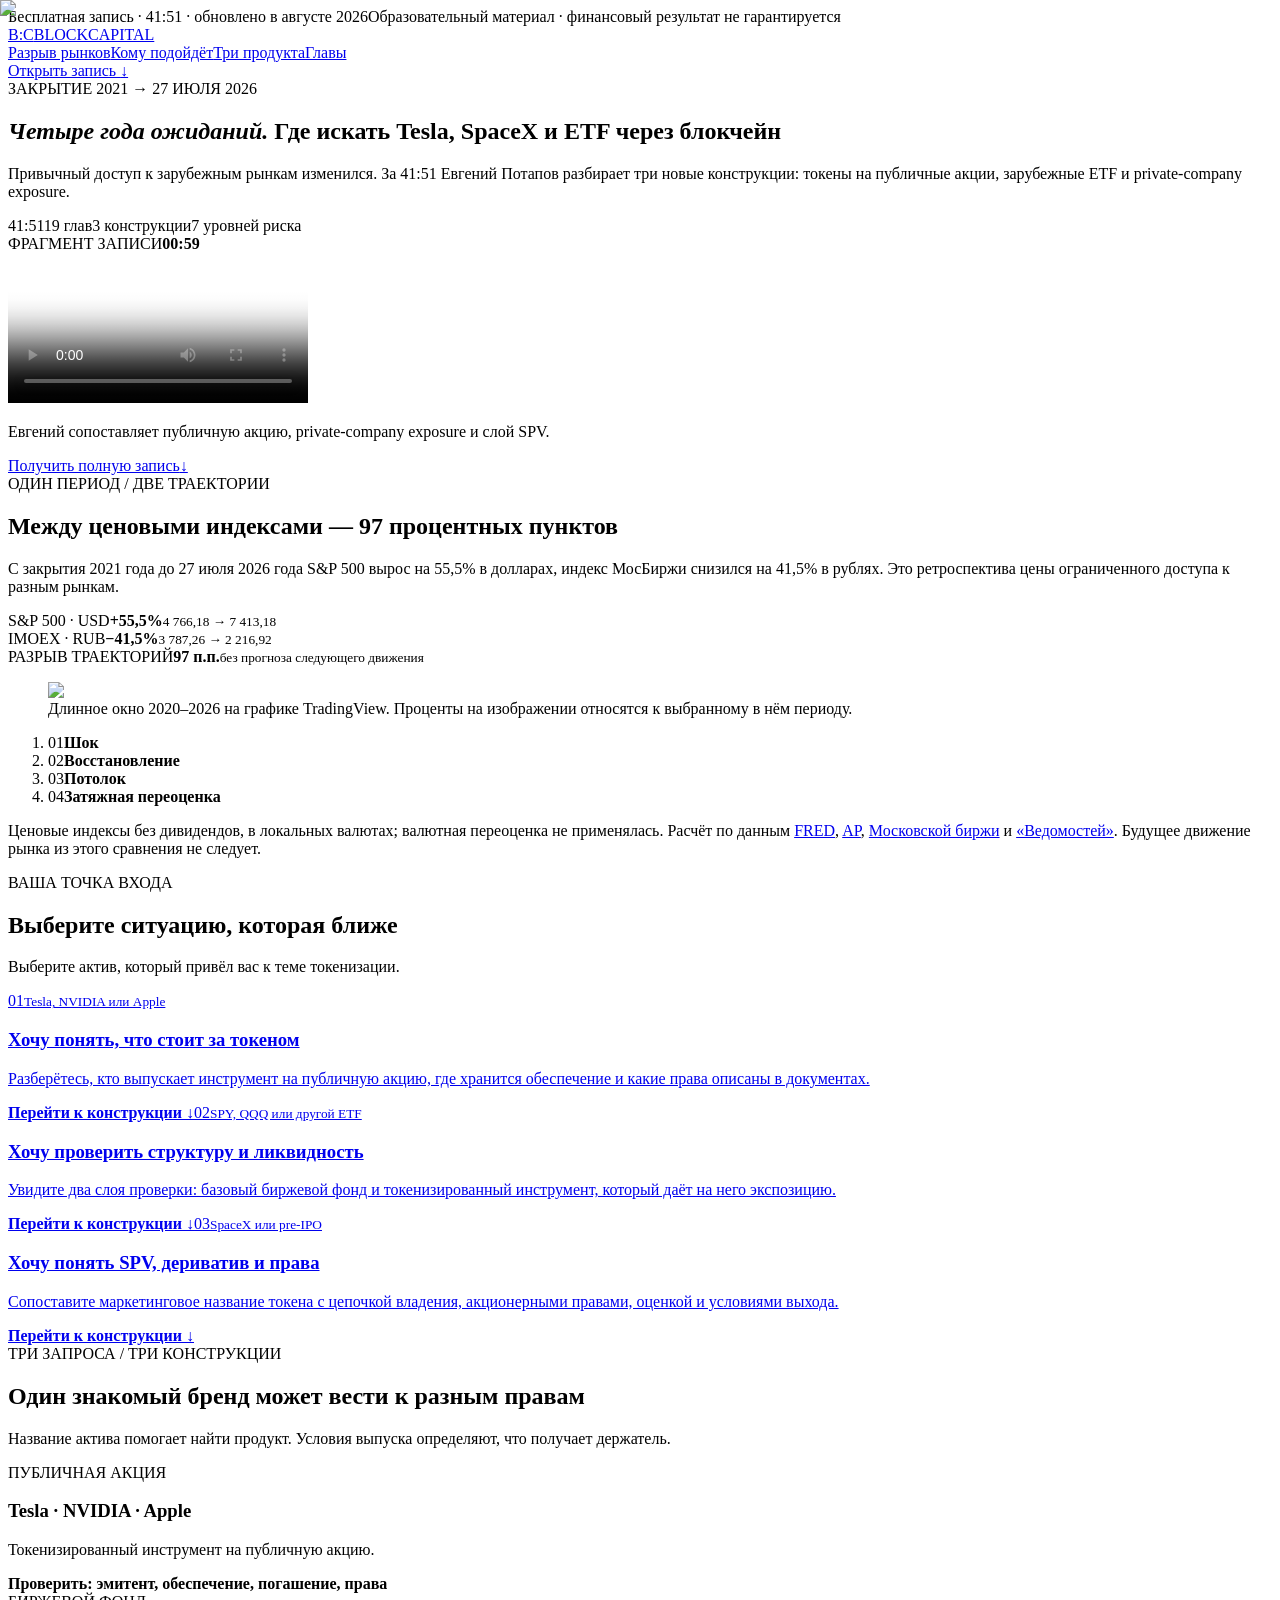
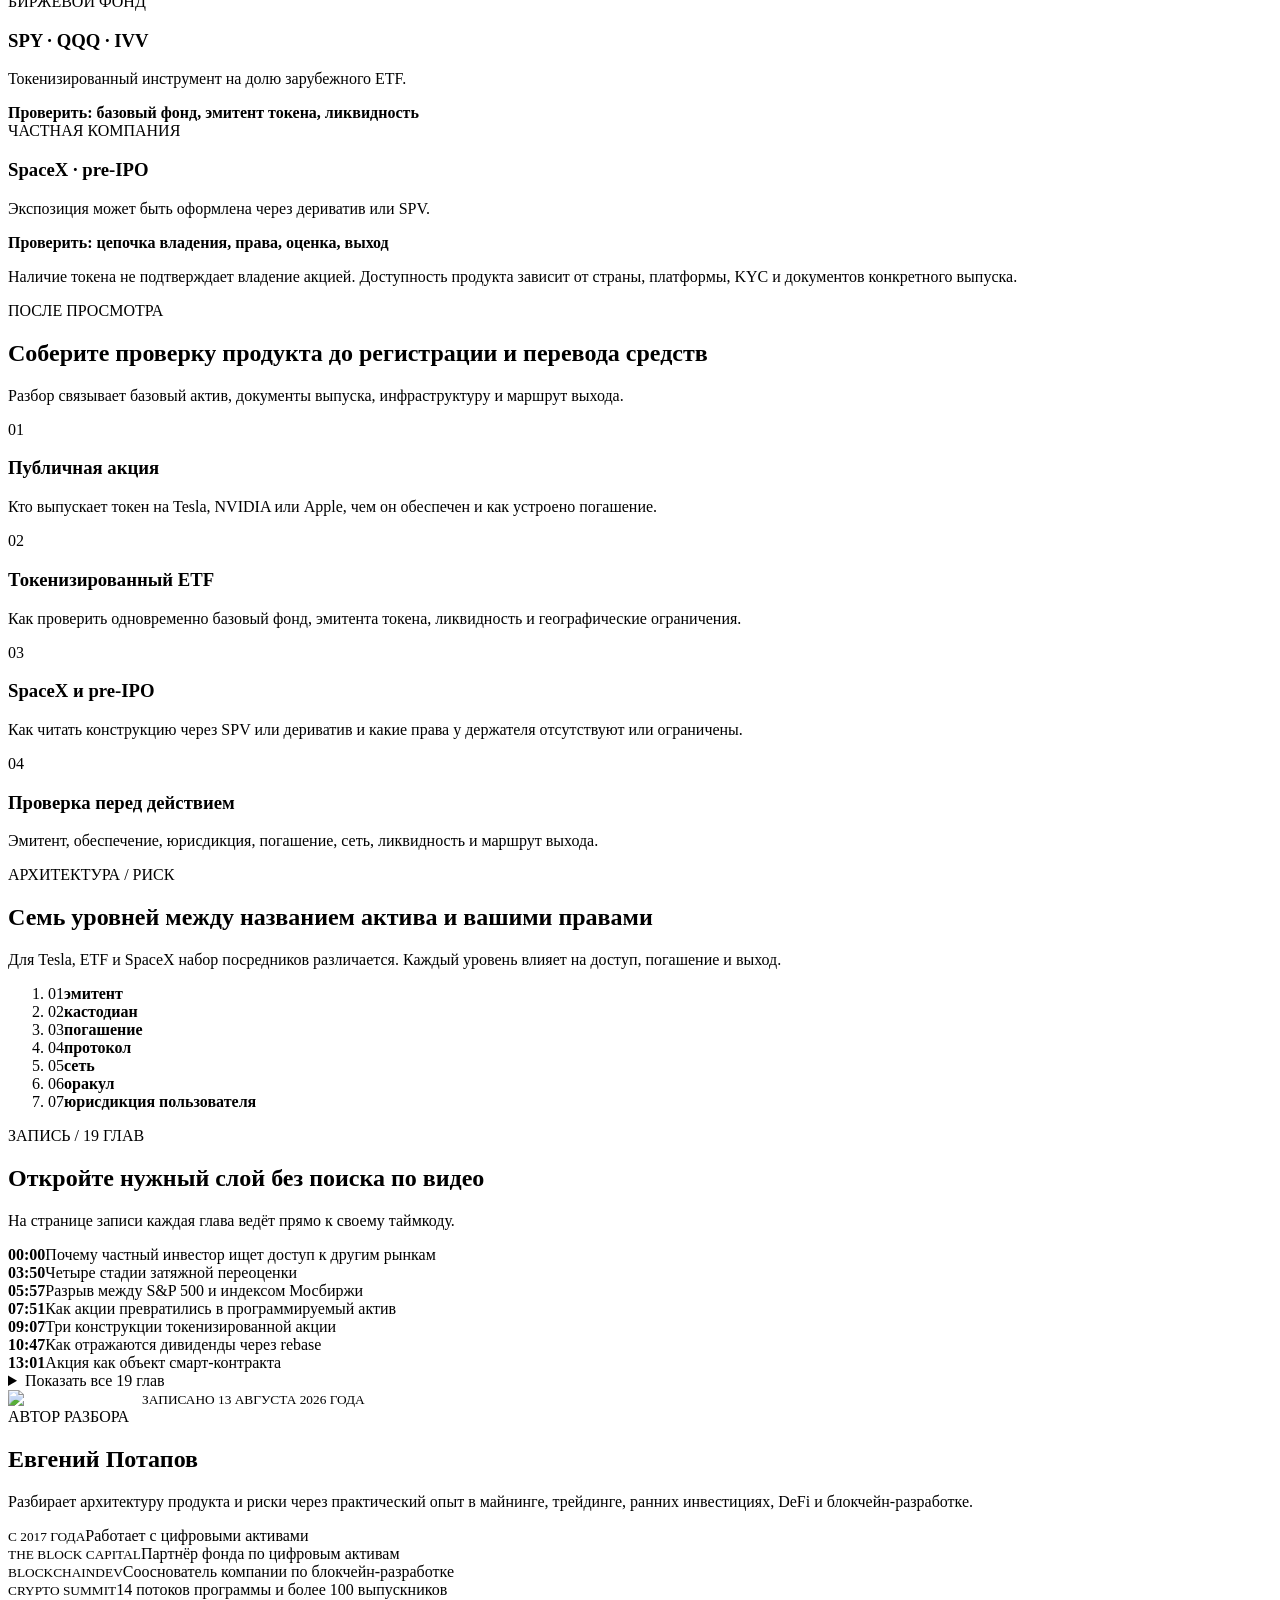
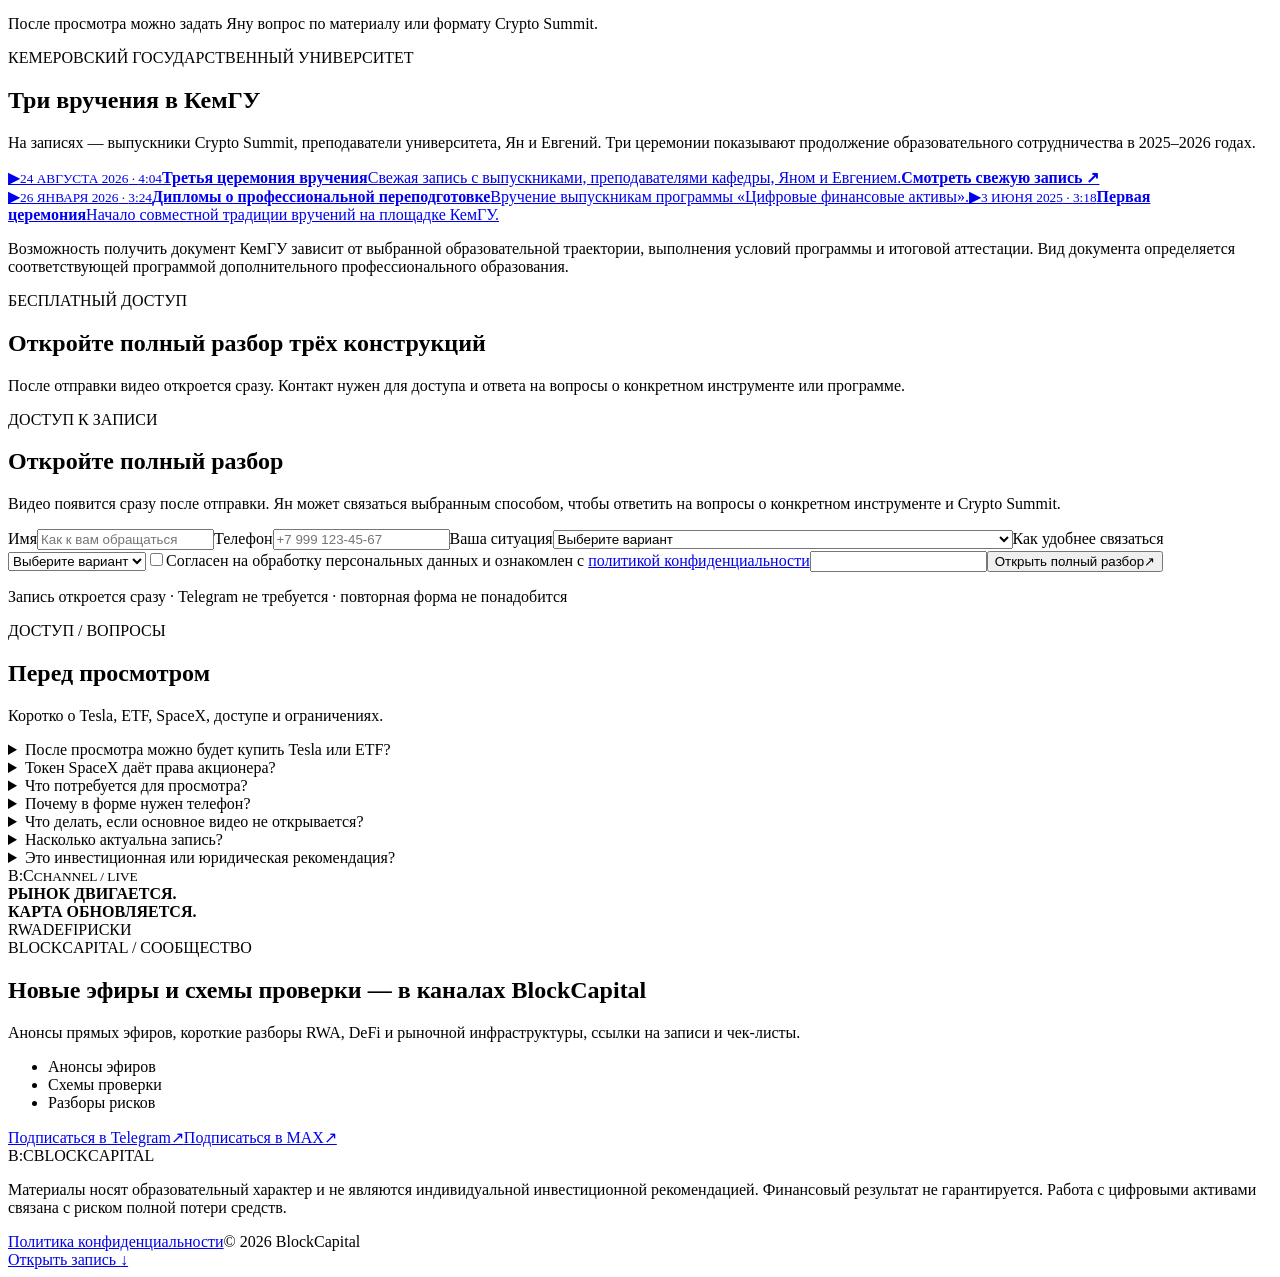
==== commit 45ea96d4: "Strengthen market angle and community banner" ====
--- a/index.html
+++ b/index.html
@@ -1 +1 @@
-<!DOCTYPE html><html lang="ru"><head><meta charSet="utf-8"/><meta name="viewport" content="width=device-width, initial-scale=1"/><link rel="stylesheet" href="/cs15-tokenized-stocks/_next/static/chunks/0gr9utpe74o.6.css" data-precedence="next"/><link rel="preload" as="script" fetchPriority="low" href="/cs15-tokenized-stocks/_next/static/chunks/16zqzdg1n588e.js"/><script src="/cs15-tokenized-stocks/_next/static/chunks/0xx1lsgfe2dfj.js" async=""></script><script src="/cs15-tokenized-stocks/_next/static/chunks/0m_p1bxtorv5i.js" async=""></script><script src="/cs15-tokenized-stocks/_next/static/chunks/turbopack-0vu1bi842vcuk.js" async=""></script><script src="/cs15-tokenized-stocks/_next/static/chunks/0g7ewx3bkljg5.js" async=""></script><script src="/cs15-tokenized-stocks/_next/static/chunks/0d3tkj33oycf2.js" async=""></script><script src="/cs15-tokenized-stocks/_next/static/chunks/0nsk0lo7bbmol.js" async=""></script><title>Tesla, SpaceX и зарубежные ETF через блокчейн</title><meta name="description" content="Как устроены токены на публичные акции, зарубежные ETF и частные компании: права держателя, обеспечение, посредники и риски."/><meta name="robots" content="index, follow"/><meta property="og:title" content="Tesla, SpaceX и ETF через блокчейн: что именно вы покупаете"/><meta property="og:description" content="41:51 о публичных акциях, токенизированных ETF, private-company exposure и правах держателя."/><meta property="og:image" content="https://yanlukashin.github.io/cs15-tokenized-stocks/og-replay.png"/><meta property="og:image:width" content="1200"/><meta property="og:image:height" content="630"/><meta property="og:image:alt" content="Tesla, SpaceX и зарубежные ETF через блокчейн"/><meta property="og:type" content="website"/><meta name="twitter:card" content="summary_large_image"/><meta name="twitter:title" content="Tesla, SpaceX и ETF через блокчейн"/><meta name="twitter:description" content="Откройте разбор трёх конструкций токенизированного доступа."/><meta name="twitter:image" content="https://yanlukashin.github.io/cs15-tokenized-stocks/og-replay.png"/><script src="/cs15-tokenized-stocks/_next/static/chunks/03~yq9q893hmn.js" noModule=""></script></head><body><div hidden=""><!--$--><!--/$--></div><main><div class="deadline replay-strip"><span>Бесплатная запись · 41:51 · обновлено в августе 2026</span><span class="deadline-date">Образовательный материал · финансовый результат не гарантируется</span></div><nav class="nav shell" aria-label="Главная навигация"><a class="brand" href="#top" aria-label="BlockCapital — наверх"><span class="brand-mark">B:C</span><span>BLOCKCAPITAL</span></a><div class="nav-links"><a href="#segments">Кому подойдёт</a><a href="#products">Три продукта</a><a href="#chapters">Главы</a><a href="#expert">Эксперт</a></div><a class="nav-cta" href="#access" data-metrika-goal="lead_form_cta_click" data-metrika-legacy-goal="lead_form_scroll" data-metrika-placement="nav">Открыть запись <span aria-hidden="true">↓</span></a></nav><section class="replay-hero shell" id="top"><div class="replay-hero-copy"><div class="eyebrow">ТОКЕНИЗИРОВАННЫЕ АКЦИИ · ETF · PRE-IPO</div><h1>Можно ли купить Tesla, SpaceX и зарубежные ETF <em>через блокчейн?</em></h1><p>За 41:51 Евгений Потапов разбирает токены на публичные акции, ETF и частные компании: какие права получает держатель, кто хранит базовый актив и где возникают ограничения.</p><div class="replay-proofline" aria-label="Параметры записи"><span>41:51</span><span>19 глав</span><span>3 конструкции</span><span>7 уровней риска</span></div></div><div class="teaser-card"><div class="teaser-label"><span>ФРАГМЕНТ ЗАПИСИ</span><strong>00:59</strong></div><div class="teaser-frame"><video controls="" playsInline="" preload="metadata" poster="/cs15-tokenized-stocks/rwa-teaser-poster.jpg"><source src="https://storage.yandexcloud.net/blockcapital-replay-media/teasers/rwa-three-structures-v1.mp4" type="video/mp4"/><track kind="captions" src="/cs15-tokenized-stocks/rwa-teaser.ru.vtt" srcLang="ru" label="Русские субтитры" default=""/></video></div><p>Евгений сопоставляет публичную акцию, private-company exposure и слой SPV.</p><a class="button teaser-cta" href="#access"><span>Получить полную запись</span><span aria-hidden="true">↓</span></a></div></section><section class="replay-segments" id="segments" data-analytics-view="segment_card_view"><div class="shell"><div class="section-heading split-heading"><span class="section-index light">ВАША ТОЧКА ВХОДА</span><h2>Выберите ситуацию, которая ближе</h2><p>Выберите актив, который привёл вас к теме токенизации.</p></div><div class="segment-grid"><a class="segment-card" href="#outcome-rights" data-segment="novice"><span>0<!-- -->1</span><small>Tesla, NVIDIA или Apple</small><h3>Хочу понять, что стоит за токеном</h3><p>Разберётесь, кто выпускает инструмент на публичную акцию, где хранится обеспечение и какие права описаны в документах.</p><strong>Перейти к конструкции ↓</strong></a><a class="segment-card" href="#outcome-infrastructure" data-segment="system"><span>0<!-- -->2</span><small>SPY, QQQ или другой ETF</small><h3>Хочу проверить структуру и ликвидность</h3><p>Увидите два слоя проверки: базовый биржевой фонд и токенизированный инструмент, который даёт на него экспозицию.</p><strong>Перейти к конструкции ↓</strong></a><a class="segment-card" href="#outcome-position" data-segment="advanced"><span>0<!-- -->3</span><small>SpaceX или pre-IPO</small><h3>Хочу понять SPV, дериватив и права</h3><p>Сопоставите маркетинговое название токена с цепочкой владения, акционерными правами, оценкой и условиями выхода.</p><strong>Перейти к конструкции ↓</strong></a></div></div></section><section class="asset-products shell" id="products"><div class="section-heading split-heading"><span class="section-index">ТРИ ЗАПРОСА / ТРИ КОНСТРУКЦИИ</span><h2>Один знакомый бренд может вести к разным правам</h2><p>Название актива помогает найти продукт. Условия выпуска определяют, что получает держатель.</p></div><div class="asset-product-grid"><article><span>ПУБЛИЧНАЯ АКЦИЯ</span><h3>Tesla · NVIDIA · Apple</h3><p>Токенизированный инструмент на публичную акцию.</p><strong>Проверить: эмитент, обеспечение, погашение, права</strong></article><article><span>БИРЖЕВОЙ ФОНД</span><h3>SPY · QQQ · IVV</h3><p>Токенизированный инструмент на долю зарубежного ETF.</p><strong>Проверить: базовый фонд, эмитент токена, ликвидность</strong></article><article><span>ЧАСТНАЯ КОМПАНИЯ</span><h3>SpaceX · pre-IPO</h3><p>Экспозиция может быть оформлена через дериватив или SPV.</p><strong>Проверить: цепочка владения, права, оценка, выход</strong></article></div><p class="source-note replay-disclaimer">Наличие токена не подтверждает владение акцией. Доступность продукта зависит от страны, платформы, KYC и документов конкретного выпуска.</p></section><section class="replay-outcomes shell" id="inside"><div class="section-heading split-heading"><span class="section-index">ПОСЛЕ ПРОСМОТРА</span><h2>Соберите проверку продукта до регистрации и перевода средств</h2><p>Разбор связывает базовый актив, документы выпуска, инфраструктуру и маршрут выхода.</p></div><div class="outcome-grid replay-outcome-grid"><article id="outcome-rights"><span>01</span><h3>Публичная акция</h3><p>Кто выпускает токен на Tesla, NVIDIA или Apple, чем он обеспечен и как устроено погашение.</p></article><article id="outcome-infrastructure"><span>02</span><h3>Токенизированный ETF</h3><p>Как проверить одновременно базовый фонд, эмитента токена, ликвидность и географические ограничения.</p></article><article id="outcome-flows"><span>03</span><h3>SpaceX и pre-IPO</h3><p>Как читать конструкцию через SPV или дериватив и какие права у держателя отсутствуют или ограничены.</p></article><article id="outcome-position"><span>04</span><h3>Проверка перед действием</h3><p>Эмитент, обеспечение, юрисдикция, погашение, сеть, ликвидность и маршрут выхода.</p></article></div></section><section class="replay-risks"><div class="shell replay-risks-grid"><div><span class="section-index light">АРХИТЕКТУРА / РИСК</span><h2>Семь уровней между названием актива и вашими правами</h2><p>Для Tesla, ETF и SpaceX набор посредников различается. Каждый уровень влияет на доступ, погашение и выход.</p></div><ol class="risk-chain"><li><span>0<!-- -->1</span><strong>эмитент</strong></li><li><span>0<!-- -->2</span><strong>кастодиан</strong></li><li><span>0<!-- -->3</span><strong>погашение</strong></li><li><span>0<!-- -->4</span><strong>протокол</strong></li><li><span>0<!-- -->5</span><strong>сеть</strong></li><li><span>0<!-- -->6</span><strong>оракул</strong></li><li><span>0<!-- -->7</span><strong>юрисдикция пользователя</strong></li></ol></div></section><section class="replay-chapters shell" id="chapters"><div class="section-heading split-heading"><span class="section-index">ЗАПИСЬ / 19 ГЛАВ</span><h2>Откройте нужный слой без поиска по видео</h2><p>На странице записи каждая глава ведёт прямо к своему таймкоду.</p></div><div class="chapter-list"><div class="chapter-row"><strong>00:00</strong><span>Почему частный инвестор ищет доступ к другим рынкам</span></div><div class="chapter-row"><strong>03:50</strong><span>Четыре стадии затяжной переоценки</span></div><div class="chapter-row"><strong>05:57</strong><span>Разрыв между S&amp;P 500 и индексом Мосбиржи</span></div><div class="chapter-row"><strong>07:51</strong><span>Как акции превратились в программируемый актив</span></div><div class="chapter-row"><strong>09:07</strong><span>Три конструкции токенизированной акции</span></div><div class="chapter-row"><strong>10:47</strong><span>Как отражаются дивиденды через rebase</span></div><div class="chapter-row"><strong>13:01</strong><span>Акция как объект смарт-контракта</span></div></div><details class="chapter-disclosure"><summary>Показать все 19 глав</summary><div class="chapter-list"><div class="chapter-row"><strong>17:02</strong><span>Три механики внутри одной позиции</span></div><div class="chapter-row"><strong>19:16</strong><span>Семь уровней инфраструктурного риска</span></div><div class="chapter-row"><strong>22:57</strong><span>Практика: собираем LP-позицию</span></div><div class="chapter-row"><strong>23:00</strong><span>Uniswap и инфраструктура Robinhood Chain</span></div><div class="chapter-row"><strong>31:16</strong><span>Сравнение пулов: TVL, объём и APR</span></div><div class="chapter-row"><strong>32:44</strong><span>Выбор пары для демонстрации</span></div><div class="chapter-row"><strong>33:11</strong><span>Контракт токена и размер позиции</span></div><div class="chapter-row"><strong>34:05</strong><span>Обмен и проверка разрешений</span></div><div class="chapter-row"><strong>35:11</strong><span>Результат обмена</span></div><div class="chapter-row"><strong>36:43</strong><span>Настройка диапазона и создание позиции</span></div><div class="chapter-row"><strong>40:46</strong><span>Как поставщик ликвидности получает комиссию</span></div><div class="chapter-row"><strong>41:05</strong><span>Выход из диапазона и impermanent loss</span></div></div></details></section><section class="expert replay-expert" id="expert"><div class="shell expert-grid"><div class="expert-photo"><img alt="Евгений Потапов" loading="lazy" width="1084" height="1650" decoding="async" data-nimg="1" style="color:transparent" src="/cs15-tokenized-stocks/evgeniy-potapov.png"/><small>ЗАПИСАНО 13 АВГУСТА 2026 ГОДА</small></div><div class="expert-copy"><span class="section-index">АВТОР РАЗБОРА</span><h2>Евгений Потапов</h2><p class="expert-lead">Разбирает архитектуру продукта и риски через практический опыт в майнинге, трейдинге, ранних инвестициях, DeFi и блокчейн-разработке.</p><div class="expert-credentials"><div><small>С 2017 ГОДА</small><span>Работает с цифровыми активами</span></div><div><small>THE BLOCK CAPITAL</small><span>Партнёр фонда по цифровым активам</span></div><div><small>BLOCKCHAINDEV</small><span>Сооснователь компании по блокчейн-разработке</span></div><div><small>CRYPTO SUMMIT</small><span>14 потоков программы и более 100 выпускников</span></div></div><p class="expert-note">После просмотра можно задать Яну вопрос по материалу или формату Crypto Summit.</p></div></div></section><section class="diploma-proof" id="kemgu" data-analytics-view="diploma_proof_view"><div class="shell"><div class="section-heading split-heading"><span class="section-index">КЕМЕРОВСКИЙ ГОСУДАРСТВЕННЫЙ УНИВЕРСИТЕТ</span><h2>Три вручения в КемГУ</h2><p>На записях — выпускники Crypto Summit, преподаватели университета, Ян и Евгений. Три церемонии показывают продолжение образовательного сотрудничества в 2025–2026 годах.</p></div><div class="diploma-grid"><a class="diploma-card diploma-card-main" href="https://www.youtube.com/watch?v=ZXWgJxbdxwY" target="_blank" rel="noreferrer" data-metrika-goal="diploma_video_click" data-metrika-placement="kemgu_2026_08"><span class="diploma-media"><img alt="Участники церемонии вручения в КемГУ в августе 2026 года" loading="lazy" decoding="async" data-nimg="fill" style="position:absolute;height:100%;width:100%;left:0;top:0;right:0;bottom:0;color:transparent" src="/cs15-tokenized-stocks/diploma-2026-08.jpg"/><span class="diploma-play" aria-hidden="true">▶</span></span><span class="diploma-copy"><small>24 АВГУСТА 2026<!-- --> · <!-- -->4:04</small><strong>Третья церемония вручения</strong><span>Свежая запись с выпускниками, преподавателями кафедры, Яном и Евгением.</span><b>Смотреть свежую запись ↗</b></span></a><div class="diploma-archive"><a class="diploma-card diploma-card-small" href="https://www.youtube.com/watch?v=PVhKm6sStTE" target="_blank" rel="noreferrer" data-metrika-goal="diploma_video_click" data-metrika-placement="kemgu_winter"><span class="diploma-media"><img alt="Дипломы о профессиональной переподготовке" loading="lazy" decoding="async" data-nimg="fill" style="position:absolute;height:100%;width:100%;left:0;top:0;right:0;bottom:0;color:transparent" src="/cs15-tokenized-stocks/diploma-2026-01.jpg"/><span class="diploma-play" aria-hidden="true">▶</span></span><span class="diploma-copy"><small>26 ЯНВАРЯ 2026<!-- --> · <!-- -->3:24</small><strong>Дипломы о профессиональной переподготовке</strong><span>Вручение выпускникам программы «Цифровые финансовые активы».</span></span></a><a class="diploma-card diploma-card-small" href="https://www.youtube.com/watch?v=ualdeNjdfhU" target="_blank" rel="noreferrer" data-metrika-goal="diploma_video_click" data-metrika-placement="kemgu_first"><span class="diploma-media"><img alt="Первая церемония" loading="lazy" decoding="async" data-nimg="fill" style="position:absolute;height:100%;width:100%;left:0;top:0;right:0;bottom:0;color:transparent" src="/cs15-tokenized-stocks/diploma-2025.jpg"/><span class="diploma-play" aria-hidden="true">▶</span></span><span class="diploma-copy"><small>3 ИЮНЯ 2025<!-- --> · <!-- -->3:18</small><strong>Первая церемония</strong><span>Начало совместной традиции вручений на площадке КемГУ.</span></span></a></div></div><p class="diploma-note">Возможность получить документ КемГУ зависит от выбранной образовательной траектории, выполнения условий программы и итоговой аттестации. Вид документа определяется соответствующей программой дополнительного профессионального образования.</p></div></section><section class="replay-final" id="access"><div class="shell replay-final-grid"><div><span class="section-index light">БЕСПЛАТНЫЙ ДОСТУП</span><h2>Откройте полный разбор трёх конструкций</h2><p>После отправки видео откроется сразу. Контакт нужен для доступа и ответа на вопросы о конкретном инструменте или программе.</p></div><div class="lead-card lead-card-compact"><div class="lead-card-heading"><span>ДОСТУП К ЗАПИСИ</span><h2>Откройте полный разбор</h2><p>Видео появится сразу после отправки. Ян может связаться выбранным способом, чтобы ответить на вопросы о конкретном инструменте и Crypto Summit.</p></div><form class="lead-form" action="https://docs.google.com/forms/d/e/1FAIpQLScjNJ1AOi6W5T2NmS8Cq79_vSLirDXxcNVOVX635IZ_NVDBYg/formResponse" method="POST"><label><span>Имя</span><input type="text" autoComplete="name" placeholder="Как к вам обращаться" required="" name="entry.2101009105"/></label><label><span>Телефон</span><input type="tel" inputMode="tel" autoComplete="tel" placeholder="+7 999 123-45-67" pattern="[+0-9 ()-]{10,24}" required="" name="entry.1336810910"/></label><label><span>Ваша ситуация</span><select name="entry.714905290" required=""><option value="" disabled="" selected="">Выберите вариант</option><option value="Ищу доступ к публичным акциям США">Tesla, NVIDIA или Apple<!-- --> — <!-- -->Хочу понять, что стоит за токеном</option><option value="Интересуют зарубежные ETF">SPY, QQQ или другой ETF<!-- --> — <!-- -->Хочу проверить структуру и ликвидность</option><option value="Интересуют SpaceX и другие частные компании">SpaceX или pre-IPO<!-- --> — <!-- -->Хочу понять SPV, дериватив и права</option></select></label><label><span>Как удобнее связаться</span><select name="entry.104952516" required=""><option value="" disabled="" selected="">Выберите вариант</option><option value="WhatsApp">WhatsApp</option><option value="Звонок">Звонок</option></select></label><label class="form-consent"><input type="checkbox" required="" name="entry.1939626881" value="Согласен(на) на обработку персональных данных и ознакомлен(а) с политикой конфиденциальности: https://theblockcapital.ru/privacy"/><span>Согласен на обработку персональных данных и ознакомлен с<!-- --> <a href="https://theblockcapital.ru/privacy" target="_blank" rel="noreferrer">политикой конфиденциальности</a></span></label><input type="hidden" name="entry.1990915236" value="RWA global assets replay"/><input type="hidden" name="entry.1373947686" value="RWA_GLOBAL_ASSETS_REPLAY_LEAD; version=rwa_global_assets_v1; direct"/><input class="form-honeypot" type="text" tabindex="-1" autoComplete="off" name="website"/><button class="button lead-submit" type="submit"><span>Открыть полный разбор</span><span aria-hidden="true">↗</span></button></form><p class="lead-security">Запись откроется сразу · Telegram не требуется · повторная форма не понадобится</p></div></div></section><section class="faq shell"><div class="section-heading split-heading"><span class="section-index">ДОСТУП / ВОПРОСЫ</span><h2>Перед просмотром</h2><p>Коротко о Tesla, ETF, SpaceX, доступе и ограничениях.</p></div><div class="faq-list"><details><summary>После просмотра можно будет купить Tesla или ETF?</summary><p>Запись объясняет конструкции и критерии проверки. Доступность конкретного продукта зависит от страны, платформы, KYC и условий эмитента.</p></details><details><summary>Токен SpaceX даёт права акционера?</summary><p>Не всегда. Private-company exposure может быть оформлена через дериватив или SPV без акционерных прав. Условия конкретного выпуска нужно читать отдельно.</p></details><details><summary>Что потребуется для просмотра?</summary><p>Браузер и около 42 минут. Основная запись загружается из Yandex Object Storage, YouTube остаётся резервом.</p></details><details><summary>Почему в форме нужен телефон?</summary><p>Запись открывается сразу на сайте. Ян может связаться выбранным способом, чтобы ответить на вопросы по материалу и Crypto Summit.</p></details><details><summary>Что делать, если основное видео не открывается?</summary><p>На странице записи есть резервная ссылка YouTube. Повторная заявка не потребуется.</p></details><details><summary>Насколько актуальна запись?</summary><p>Эфир записан 13 августа 2026 года. Условия конкретных продуктов, инфраструктуры и регулирования стоит перепроверять перед решением.</p></details><details><summary>Это инвестиционная или юридическая рекомендация?</summary><p>Нет. Запись объясняет устройство продуктов и риски. Индивидуальные решения зритель принимает самостоятельно.</p></details></div></section><section class="community-banner shell" aria-label="Каналы BlockCapital"><div class="community-banner-copy"><span class="section-index">BLOCKCAPITAL / СООБЩЕСТВО</span><h2>Следите за новыми разборами токенизированных активов</h2><p>RWA, публичные акции, ETF, private markets и рыночная инфраструктура — в Telegram и MAX BlockCapital.</p></div><div class="community-actions"><a href="https://t.me/+LiCJxFbiWsYyOWJi" target="_blank" rel="noreferrer"><span>Telegram</span><span aria-hidden="true">↗</span></a><a href="https://max.ru/id4205431647_biz" target="_blank" rel="noreferrer"><span>MAX</span><span aria-hidden="true">↗</span></a></div></section><footer class="footer shell"><div class="brand"><span class="brand-mark">B:C</span><span>BLOCKCAPITAL</span></div><p>Материалы носят образовательный характер и не являются индивидуальной инвестиционной рекомендацией. Финансовый результат не гарантируется. Работа с цифровыми активами связана с риском полной потери средств.</p><div class="footer-links"><a href="https://theblockcapital.ru/privacy" target="_blank" rel="noreferrer">Политика конфиденциальности</a><span>© 2026 BlockCapital</span></div></footer><a class="mobile-cta" href="#access" data-metrika-goal="lead_form_cta_click" data-metrika-legacy-goal="lead_form_scroll" data-metrika-placement="mobile_fixed">Открыть запись <span aria-hidden="true">↓</span></a></main><!--$--><!--/$--><noscript><div><img src="https://mc.yandex.ru/watch/111287142" style="position:absolute;left:-9999px" alt=""/></div></noscript><script src="/cs15-tokenized-stocks/_next/static/chunks/16zqzdg1n588e.js" id="_R_" async=""></script><script>(self.__next_f=self.__next_f||[]).push([0])</script><script>self.__next_f.push([1,"1:\"$Sreact.fragment\"\n2:I[39756,[\"/cs15-tokenized-stocks/_next/static/chunks/0g7ewx3bkljg5.js\",\"/cs15-tokenized-stocks/_next/static/chunks/0d3tkj33oycf2.js\"],\"default\"]\n3:I[37457,[\"/cs15-tokenized-stocks/_next/static/chunks/0g7ewx3bkljg5.js\",\"/cs15-tokenized-stocks/_next/static/chunks/0d3tkj33oycf2.js\"],\"default\"]\n4:I[79520,[\"/cs15-tokenized-stocks/_next/static/chunks/0g7ewx3bkljg5.js\",\"/cs15-tokenized-stocks/_next/static/chunks/0d3tkj33oycf2.js\"],\"\"]\n7:I[21757,[\"/cs15-tokenized-stocks/_next/static/chunks/0g7ewx3bkljg5.js\",\"/cs15-tokenized-stocks/_next/static/chunks/0d3tkj33oycf2.js\",\"/cs15-tokenized-stocks/_next/static/chunks/0nsk0lo7bbmol.js\"],\"default\"]\n19:I[68027,[\"/cs15-tokenized-stocks/_next/static/chunks/0g7ewx3bkljg5.js\",\"/cs15-tokenized-stocks/_next/static/chunks/0d3tkj33oycf2.js\"],\"default\",1]\n:HL[\"/cs15-tokenized-stocks/_next/static/chunks/0gr9utpe74o.6.css\",\"style\"]\n5:T634,"])</script><script>self.__next_f.push([1,"\n            (function(m,e,t,r,i,k,a){\n              m[i]=m[i]||function(){(m[i].a=m[i].a||[]).push(arguments)};\n              m[i].l=1*new Date();\n              for (var j=0;j\u003cdocument.scripts.length;j++) {\n                if (document.scripts[j].src===r) return;\n              }\n              k=e.createElement(t),a=e.getElementsByTagName(t)[0],k.async=1,k.src=r,a.parentNode.insertBefore(k,a);\n            })(window,document,'script','https://mc.yandex.ru/metrika/tag.js?id=111287142','ym');\n\n            ym(111287142,'init',{\n              ssr:true,\n              webvisor:true,\n              clickmap:true,\n              ecommerce:'dataLayer',\n              referrer:document.referrer,\n              url:location.href,\n              accurateTrackBounce:true,\n              trackLinks:true\n            });\n\n            document.addEventListener('click',function(event){\n              var target=event.target;\n              var link=target\u0026\u0026target.closest?target.closest('[data-metrika-goal]'):null;\n              if(link\u0026\u0026typeof window.ym==='function'){\n                var placement=link.getAttribute('data-metrika-placement')||'unknown';\n                var params={topic:'rwa_global_assets',version:'rwa_global_assets_v1',placement:placement};\n                window.ym(111287142,'reachGoal',link.getAttribute('data-metrika-goal'),params);\n                var legacyGoal=link.getAttribute('data-metrika-legacy-goal');\n                if(legacyGoal){\n                  window.ym(111287142,'reachGoal',legacyGoal,params);\n                }\n              }\n            });\n\n          "])</script><script>self.__next_f.push([1,"6:[\"$\",\"div\",null,{\"children\":[\"$\",\"img\",null,{\"src\":\"https://mc.yandex.ru/watch/111287142\",\"style\":{\"position\":\"absolute\",\"left\":\"-9999px\"},\"alt\":\"\"}]}]\n"])</script><script>self.__next_f.push([1,"0:{\"P\":null,\"c\":[\"\",\"\"],\"q\":\"\",\"i\":false,\"f\":[[[\"\",{\"children\":[\"__PAGE__\",{}]},\"$undefined\",\"$undefined\",16],[[\"$\",\"$1\",\"c\",{\"children\":[[[\"$\",\"link\",\"0\",{\"rel\":\"stylesheet\",\"href\":\"/cs15-tokenized-stocks/_next/static/chunks/0gr9utpe74o.6.css\",\"precedence\":\"next\",\"crossOrigin\":\"$undefined\",\"nonce\":\"$undefined\"}],[\"$\",\"script\",\"script-0\",{\"src\":\"/cs15-tokenized-stocks/_next/static/chunks/0g7ewx3bkljg5.js\",\"async\":true,\"nonce\":\"$undefined\"}],[\"$\",\"script\",\"script-1\",{\"src\":\"/cs15-tokenized-stocks/_next/static/chunks/0d3tkj33oycf2.js\",\"async\":true,\"nonce\":\"$undefined\"}]],[\"$\",\"html\",null,{\"lang\":\"ru\",\"children\":[\"$\",\"body\",null,{\"children\":[[\"$\",\"$L2\",null,{\"parallelRouterKey\":\"children\",\"error\":\"$undefined\",\"errorStyles\":\"$undefined\",\"errorScripts\":\"$undefined\",\"template\":[\"$\",\"$L3\",null,{}],\"templateStyles\":\"$undefined\",\"templateScripts\":\"$undefined\",\"notFound\":[[[\"$\",\"title\",null,{\"children\":\"404: This page could not be found.\"}],[\"$\",\"div\",null,{\"style\":{\"fontFamily\":\"system-ui,\\\"Segoe UI\\\",Roboto,Helvetica,Arial,sans-serif,\\\"Apple Color Emoji\\\",\\\"Segoe UI Emoji\\\"\",\"height\":\"100vh\",\"textAlign\":\"center\",\"display\":\"flex\",\"flexDirection\":\"column\",\"alignItems\":\"center\",\"justifyContent\":\"center\"},\"children\":[\"$\",\"div\",null,{\"children\":[[\"$\",\"style\",null,{\"dangerouslySetInnerHTML\":{\"__html\":\"body{color:#000;background:#fff;margin:0}.next-error-h1{border-right:1px solid rgba(0,0,0,.3)}@media (prefers-color-scheme:dark){body{color:#fff;background:#000}.next-error-h1{border-right:1px solid rgba(255,255,255,.3)}}\"}}],[\"$\",\"h1\",null,{\"className\":\"next-error-h1\",\"style\":{\"display\":\"inline-block\",\"margin\":\"0 20px 0 0\",\"padding\":\"0 23px 0 0\",\"fontSize\":24,\"fontWeight\":500,\"verticalAlign\":\"top\",\"lineHeight\":\"49px\"},\"children\":404}],[\"$\",\"div\",null,{\"style\":{\"display\":\"inline-block\"},\"children\":[\"$\",\"h2\",null,{\"style\":{\"fontSize\":14,\"fontWeight\":400,\"lineHeight\":\"49px\",\"margin\":0},\"children\":\"This page could not be found.\"}]}]]}]}]],[]],\"forbidden\":\"$undefined\",\"unauthorized\":\"$undefined\"}],[\"$\",\"$L4\",null,{\"id\":\"yandex-metrika\",\"strategy\":\"afterInteractive\",\"children\":\"$5\"}],[\"$\",\"noscript\",null,{\"children\":\"$6\"}]]}]}]]}],{\"children\":[[\"$\",\"$1\",\"c\",{\"children\":[[\"$\",\"main\",null,{\"children\":[[\"$\",\"$L7\",null,{}],[\"$\",\"div\",null,{\"className\":\"deadline replay-strip\",\"children\":[[\"$\",\"span\",null,{\"children\":\"Бесплатная запись · 41:51 · обновлено в августе 2026\"}],[\"$\",\"span\",null,{\"className\":\"deadline-date\",\"children\":\"Образовательный материал · финансовый результат не гарантируется\"}]]}],\"$L8\",\"$L9\",\"$La\",\"$Lb\",\"$Lc\",\"$Ld\",\"$Le\",\"$Lf\",\"$L10\",\"$L11\",\"$L12\",\"$L13\",\"$L14\",\"$L15\"]}],[\"$L16\"],\"$L17\"]}],{},null,false,null]},null,false,null],\"$L18\",false]],\"m\":\"$undefined\",\"G\":[\"$19\",[\"$L1a\"]],\"S\":true,\"h\":null,\"s\":\"$undefined\",\"l\":\"$undefined\",\"p\":\"$undefined\",\"d\":\"$undefined\",\"b\":\"c0fQEKlLaxKAh_ry-Y34N\"}\n"])</script><script>self.__next_f.push([1,"1b:I[20348,[\"/cs15-tokenized-stocks/_next/static/chunks/0g7ewx3bkljg5.js\",\"/cs15-tokenized-stocks/_next/static/chunks/0d3tkj33oycf2.js\",\"/cs15-tokenized-stocks/_next/static/chunks/0nsk0lo7bbmol.js\"],\"default\"]\n1c:I[5500,[\"/cs15-tokenized-stocks/_next/static/chunks/0g7ewx3bkljg5.js\",\"/cs15-tokenized-stocks/_next/static/chunks/0d3tkj33oycf2.js\",\"/cs15-tokenized-stocks/_next/static/chunks/0nsk0lo7bbmol.js\"],\"Image\"]\n1d:I[95147,[\"/cs15-tokenized-stocks/_next/static/chunks/0g7ewx3bkljg5.js\",\"/cs15-tokenized-stocks/_next/static/chunks/0d3tkj33oycf2.js\",\"/cs15-tokenized-stocks/_next/static/chunks/0nsk0lo7bbmol.js\"],\"default\"]\n1e:I[29194,[\"/cs15-tokenized-stocks/_next/static/chunks/0g7ewx3bkljg5.js\",\"/cs15-tokenized-stocks/_next/static/chunks/0d3tkj33oycf2.js\",\"/cs15-tokenized-stocks/_next/static/chunks/0nsk0lo7bbmol.js\"],\"default\"]\n1f:I[97367,[\"/cs15-tokenized-stocks/_next/static/chunks/0g7ewx3bkljg5.js\",\"/cs15-tokenized-stocks/_next/static/chunks/0d3tkj33oycf2.js\"],\"OutletBoundary\"]\n20:\"$Sreact.suspense\"\n22:I[97367,[\"/cs15-tokenized-stocks/_next/static/chunks/0g7ewx3bkljg5.js\",\"/cs15-tokenized-stocks/_next/static/chunks/0d3tkj33oycf2.js\"],\"ViewportBoundary\"]\n24:I[97367,[\"/cs15-tokenized-stocks/_next/static/chunks/0g7ewx3bkljg5.js\",\"/cs15-tokenized-stocks/_next/static/chunks/0d3tkj33oycf2.js\"],\"MetadataBoundary\"]\n8:[\"$\",\"nav\",null,{\"className\":\"nav shell\",\"aria-label\":\"Главная навигация\",\"children\":[[\"$\",\"a\",null,{\"className\":\"brand\",\"href\":\"#top\",\"aria-label\":\"BlockCapital — наверх\",\"children\":[[\"$\",\"span\",null,{\"className\":\"brand-mark\",\"children\":\"B:C\"}],[\"$\",\"span\",null,{\"children\":\"BLOCKCAPITAL\"}]]}],[\"$\",\"div\",null,{\"className\":\"nav-links\",\"children\":[[\"$\",\"a\",null,{\"href\":\"#segments\",\"children\":\"Кому подойдёт\"}],[\"$\",\"a\",null,{\"href\":\"#products\",\"children\":\"Три продукта\"}],[\"$\",\"a\",null,{\"href\":\"#chapters\",\"children\":\"Главы\"}],[\"$\",\"a\",null,{\"href\":\"#expert\",\"children\":\"Эксперт\"}]]}],[\"$\",\"a\",null,{\"className\":\"nav-cta\",\"href\":\"#access\",\"data-metrika-goal\":\"lead_form_cta_click\",\"data-metrika-legacy-goal\":\"lead_form_scroll\",\"data-metrika-placement\":\"nav\",\"children\":[\"Открыть запись \",[\"$\",\"span\",null,{\"aria-hidden\":\"true\",\"children\":\"↓\"}]]}]]}]\n9:[\"$\",\"section\",null,{\"className\":\"replay-hero shell\",\"id\":\"top\",\"children\":[[\"$\",\"div\",null,{\"className\":\"replay-hero-copy\",\"children\":[[\"$\",\"div\",null,{\"className\":\"eyebrow\",\"children\":\"ТОКЕНИЗИРОВАННЫЕ АКЦИИ · ETF · PRE-IPO\"}],[\"$\",\"h1\",null,{\"children\":[\"Можно ли купить Tesla, SpaceX и зарубежные ETF \",[\"$\",\"em\",null,{\"children\":\"через блокчейн?\"}]]}],[\"$\",\"p\",null,{\"children\":\"За 41:51 Евгений Потапов разбирает токены на публичные акции, ETF и частные компании: какие права получает держатель, кто хранит базовый актив и где возникают ограничения.\"}],[\"$\",\"div\",null,{\"className\":\"replay-proofline\",\"aria-label\":\"Параметры записи\",\"children\":[[\"$\",\"span\",null,{\"children\":\"41:51\"}],[\"$\",\"span\",null,{\"children\":\"19 глав\"}],[\"$\",\"span\",null,{\"children\":\"3 конструкции\"}],[\"$\",\"span\",null,{\"children\":\"7 уровней риска\"}]]}]]}],[\"$\",\"$L1b\",null,{\"assetBase\":\"/cs15-tokenized-stocks\"}]]}]\n"])</script><script>self.__next_f.push([1,"a:[\"$\",\"section\",null,{\"className\":\"replay-segments\",\"id\":\"segments\",\"data-analytics-view\":\"segment_card_view\",\"children\":[\"$\",\"div\",null,{\"className\":\"shell\",\"children\":[[\"$\",\"div\",null,{\"className\":\"section-heading split-heading\",\"children\":[[\"$\",\"span\",null,{\"className\":\"section-index light\",\"children\":\"ВАША ТОЧКА ВХОДА\"}],[\"$\",\"h2\",null,{\"children\":\"Выберите ситуацию, которая ближе\"}],[\"$\",\"p\",null,{\"children\":\"Выберите актив, который привёл вас к теме токенизации.\"}]]}],[\"$\",\"div\",null,{\"className\":\"segment-grid\",\"children\":[[\"$\",\"a\",\"novice\",{\"className\":\"segment-card\",\"href\":\"#outcome-rights\",\"data-segment\":\"novice\",\"children\":[[\"$\",\"span\",null,{\"children\":[\"0\",1]}],[\"$\",\"small\",null,{\"children\":\"Tesla, NVIDIA или Apple\"}],[\"$\",\"h3\",null,{\"children\":\"Хочу понять, что стоит за токеном\"}],[\"$\",\"p\",null,{\"children\":\"Разберётесь, кто выпускает инструмент на публичную акцию, где хранится обеспечение и какие права описаны в документах.\"}],[\"$\",\"strong\",null,{\"children\":\"Перейти к конструкции ↓\"}]]}],[\"$\",\"a\",\"system\",{\"className\":\"segment-card\",\"href\":\"#outcome-infrastructure\",\"data-segment\":\"system\",\"children\":[[\"$\",\"span\",null,{\"children\":[\"0\",2]}],[\"$\",\"small\",null,{\"children\":\"SPY, QQQ или другой ETF\"}],[\"$\",\"h3\",null,{\"children\":\"Хочу проверить структуру и ликвидность\"}],[\"$\",\"p\",null,{\"children\":\"Увидите два слоя проверки: базовый биржевой фонд и токенизированный инструмент, который даёт на него экспозицию.\"}],[\"$\",\"strong\",null,{\"children\":\"Перейти к конструкции ↓\"}]]}],[\"$\",\"a\",\"advanced\",{\"className\":\"segment-card\",\"href\":\"#outcome-position\",\"data-segment\":\"advanced\",\"children\":[[\"$\",\"span\",null,{\"children\":[\"0\",3]}],[\"$\",\"small\",null,{\"children\":\"SpaceX или pre-IPO\"}],[\"$\",\"h3\",null,{\"children\":\"Хочу понять SPV, дериватив и права\"}],[\"$\",\"p\",null,{\"children\":\"Сопоставите маркетинговое название токена с цепочкой владения, акционерными правами, оценкой и условиями выхода.\"}],[\"$\",\"strong\",null,{\"children\":\"Перейти к конструкции ↓\"}]]}]]}]]}]}]\n"])</script><script>self.__next_f.push([1,"b:[\"$\",\"section\",null,{\"className\":\"asset-products shell\",\"id\":\"products\",\"children\":[[\"$\",\"div\",null,{\"className\":\"section-heading split-heading\",\"children\":[[\"$\",\"span\",null,{\"className\":\"section-index\",\"children\":\"ТРИ ЗАПРОСА / ТРИ КОНСТРУКЦИИ\"}],[\"$\",\"h2\",null,{\"children\":\"Один знакомый бренд может вести к разным правам\"}],[\"$\",\"p\",null,{\"children\":\"Название актива помогает найти продукт. Условия выпуска определяют, что получает держатель.\"}]]}],[\"$\",\"div\",null,{\"className\":\"asset-product-grid\",\"children\":[[\"$\",\"article\",null,{\"children\":[[\"$\",\"span\",null,{\"children\":\"ПУБЛИЧНАЯ АКЦИЯ\"}],[\"$\",\"h3\",null,{\"children\":\"Tesla · NVIDIA · Apple\"}],[\"$\",\"p\",null,{\"children\":\"Токенизированный инструмент на публичную акцию.\"}],[\"$\",\"strong\",null,{\"children\":\"Проверить: эмитент, обеспечение, погашение, права\"}]]}],[\"$\",\"article\",null,{\"children\":[[\"$\",\"span\",null,{\"children\":\"БИРЖЕВОЙ ФОНД\"}],[\"$\",\"h3\",null,{\"children\":\"SPY · QQQ · IVV\"}],[\"$\",\"p\",null,{\"children\":\"Токенизированный инструмент на долю зарубежного ETF.\"}],[\"$\",\"strong\",null,{\"children\":\"Проверить: базовый фонд, эмитент токена, ликвидность\"}]]}],[\"$\",\"article\",null,{\"children\":[[\"$\",\"span\",null,{\"children\":\"ЧАСТНАЯ КОМПАНИЯ\"}],[\"$\",\"h3\",null,{\"children\":\"SpaceX · pre-IPO\"}],[\"$\",\"p\",null,{\"children\":\"Экспозиция может быть оформлена через дериватив или SPV.\"}],[\"$\",\"strong\",null,{\"children\":\"Проверить: цепочка владения, права, оценка, выход\"}]]}]]}],[\"$\",\"p\",null,{\"className\":\"source-note replay-disclaimer\",\"children\":\"Наличие токена не подтверждает владение акцией. Доступность продукта зависит от страны, платформы, KYC и документов конкретного выпуска.\"}]]}]\n"])</script><script>self.__next_f.push([1,"c:[\"$\",\"section\",null,{\"className\":\"replay-outcomes shell\",\"id\":\"inside\",\"children\":[[\"$\",\"div\",null,{\"className\":\"section-heading split-heading\",\"children\":[[\"$\",\"span\",null,{\"className\":\"section-index\",\"children\":\"ПОСЛЕ ПРОСМОТРА\"}],[\"$\",\"h2\",null,{\"children\":\"Соберите проверку продукта до регистрации и перевода средств\"}],[\"$\",\"p\",null,{\"children\":\"Разбор связывает базовый актив, документы выпуска, инфраструктуру и маршрут выхода.\"}]]}],[\"$\",\"div\",null,{\"className\":\"outcome-grid replay-outcome-grid\",\"children\":[[\"$\",\"article\",\"outcome-rights\",{\"id\":\"outcome-rights\",\"children\":[[\"$\",\"span\",null,{\"children\":\"01\"}],[\"$\",\"h3\",null,{\"children\":\"Публичная акция\"}],[\"$\",\"p\",null,{\"children\":\"Кто выпускает токен на Tesla, NVIDIA или Apple, чем он обеспечен и как устроено погашение.\"}]]}],[\"$\",\"article\",\"outcome-infrastructure\",{\"id\":\"outcome-infrastructure\",\"children\":[[\"$\",\"span\",null,{\"children\":\"02\"}],[\"$\",\"h3\",null,{\"children\":\"Токенизированный ETF\"}],[\"$\",\"p\",null,{\"children\":\"Как проверить одновременно базовый фонд, эмитента токена, ликвидность и географические ограничения.\"}]]}],[\"$\",\"article\",\"outcome-flows\",{\"id\":\"outcome-flows\",\"children\":[[\"$\",\"span\",null,{\"children\":\"03\"}],[\"$\",\"h3\",null,{\"children\":\"SpaceX и pre-IPO\"}],[\"$\",\"p\",null,{\"children\":\"Как читать конструкцию через SPV или дериватив и какие права у держателя отсутствуют или ограничены.\"}]]}],[\"$\",\"article\",\"outcome-position\",{\"id\":\"outcome-position\",\"children\":[[\"$\",\"span\",null,{\"children\":\"04\"}],[\"$\",\"h3\",null,{\"children\":\"Проверка перед действием\"}],[\"$\",\"p\",null,{\"children\":\"Эмитент, обеспечение, юрисдикция, погашение, сеть, ликвидность и маршрут выхода.\"}]]}]]}]]}]\n"])</script><script>self.__next_f.push([1,"d:[\"$\",\"section\",null,{\"className\":\"replay-risks\",\"children\":[\"$\",\"div\",null,{\"className\":\"shell replay-risks-grid\",\"children\":[[\"$\",\"div\",null,{\"children\":[[\"$\",\"span\",null,{\"className\":\"section-index light\",\"children\":\"АРХИТЕКТУРА / РИСК\"}],[\"$\",\"h2\",null,{\"children\":\"Семь уровней между названием актива и вашими правами\"}],[\"$\",\"p\",null,{\"children\":\"Для Tesla, ETF и SpaceX набор посредников различается. Каждый уровень влияет на доступ, погашение и выход.\"}]]}],[\"$\",\"ol\",null,{\"className\":\"risk-chain\",\"children\":[[\"$\",\"li\",\"эмитент\",{\"children\":[[\"$\",\"span\",null,{\"children\":[\"0\",1]}],[\"$\",\"strong\",null,{\"children\":\"эмитент\"}]]}],[\"$\",\"li\",\"кастодиан\",{\"children\":[[\"$\",\"span\",null,{\"children\":[\"0\",2]}],[\"$\",\"strong\",null,{\"children\":\"кастодиан\"}]]}],[\"$\",\"li\",\"погашение\",{\"children\":[[\"$\",\"span\",null,{\"children\":[\"0\",3]}],[\"$\",\"strong\",null,{\"children\":\"погашение\"}]]}],[\"$\",\"li\",\"протокол\",{\"children\":[[\"$\",\"span\",null,{\"children\":[\"0\",4]}],[\"$\",\"strong\",null,{\"children\":\"протокол\"}]]}],[\"$\",\"li\",\"сеть\",{\"children\":[[\"$\",\"span\",null,{\"children\":[\"0\",5]}],[\"$\",\"strong\",null,{\"children\":\"сеть\"}]]}],[\"$\",\"li\",\"оракул\",{\"children\":[[\"$\",\"span\",null,{\"children\":[\"0\",6]}],[\"$\",\"strong\",null,{\"children\":\"оракул\"}]]}],[\"$\",\"li\",\"юрисдикция пользователя\",{\"children\":[[\"$\",\"span\",null,{\"children\":[\"0\",7]}],[\"$\",\"strong\",null,{\"children\":\"юрисдикция пользователя\"}]]}]]}]]}]}]\n"])</script><script>self.__next_f.push([1,"e:[\"$\",\"section\",null,{\"className\":\"replay-chapters shell\",\"id\":\"chapters\",\"children\":[[\"$\",\"div\",null,{\"className\":\"section-heading split-heading\",\"children\":[[\"$\",\"span\",null,{\"className\":\"section-index\",\"children\":\"ЗАПИСЬ / 19 ГЛАВ\"}],[\"$\",\"h2\",null,{\"children\":\"Откройте нужный слой без поиска по видео\"}],[\"$\",\"p\",null,{\"children\":\"На странице записи каждая глава ведёт прямо к своему таймкоду.\"}]]}],[\"$\",\"div\",null,{\"className\":\"chapter-list\",\"children\":[[\"$\",\"div\",\"00:00\",{\"className\":\"chapter-row\",\"children\":[[\"$\",\"strong\",null,{\"children\":\"00:00\"}],[\"$\",\"span\",null,{\"children\":\"Почему частный инвестор ищет доступ к другим рынкам\"}]]}],[\"$\",\"div\",\"03:50\",{\"className\":\"chapter-row\",\"children\":[[\"$\",\"strong\",null,{\"children\":\"03:50\"}],[\"$\",\"span\",null,{\"children\":\"Четыре стадии затяжной переоценки\"}]]}],[\"$\",\"div\",\"05:57\",{\"className\":\"chapter-row\",\"children\":[[\"$\",\"strong\",null,{\"children\":\"05:57\"}],[\"$\",\"span\",null,{\"children\":\"Разрыв между S\u0026P 500 и индексом Мосбиржи\"}]]}],[\"$\",\"div\",\"07:51\",{\"className\":\"chapter-row\",\"children\":[[\"$\",\"strong\",null,{\"children\":\"07:51\"}],[\"$\",\"span\",null,{\"children\":\"Как акции превратились в программируемый актив\"}]]}],[\"$\",\"div\",\"09:07\",{\"className\":\"chapter-row\",\"children\":[[\"$\",\"strong\",null,{\"children\":\"09:07\"}],[\"$\",\"span\",null,{\"children\":\"Три конструкции токенизированной акции\"}]]}],[\"$\",\"div\",\"10:47\",{\"className\":\"chapter-row\",\"children\":[[\"$\",\"strong\",null,{\"children\":\"10:47\"}],[\"$\",\"span\",null,{\"children\":\"Как отражаются дивиденды через rebase\"}]]}],[\"$\",\"div\",\"13:01\",{\"className\":\"chapter-row\",\"children\":[[\"$\",\"strong\",null,{\"children\":\"13:01\"}],[\"$\",\"span\",null,{\"children\":\"Акция как объект смарт-контракта\"}]]}]]}],[\"$\",\"details\",null,{\"className\":\"chapter-disclosure\",\"children\":[[\"$\",\"summary\",null,{\"children\":\"Показать все 19 глав\"}],[\"$\",\"div\",null,{\"className\":\"chapter-list\",\"children\":[[\"$\",\"div\",\"17:02\",{\"className\":\"chapter-row\",\"children\":[[\"$\",\"strong\",null,{\"children\":\"17:02\"}],[\"$\",\"span\",null,{\"children\":\"Три механики внутри одной позиции\"}]]}],[\"$\",\"div\",\"19:16\",{\"className\":\"chapter-row\",\"children\":[[\"$\",\"strong\",null,{\"children\":\"19:16\"}],[\"$\",\"span\",null,{\"children\":\"Семь уровней инфраструктурного риска\"}]]}],[\"$\",\"div\",\"22:57\",{\"className\":\"chapter-row\",\"children\":[[\"$\",\"strong\",null,{\"children\":\"22:57\"}],[\"$\",\"span\",null,{\"children\":\"Практика: собираем LP-позицию\"}]]}],[\"$\",\"div\",\"23:00\",{\"className\":\"chapter-row\",\"children\":[[\"$\",\"strong\",null,{\"children\":\"23:00\"}],[\"$\",\"span\",null,{\"children\":\"Uniswap и инфраструктура Robinhood Chain\"}]]}],[\"$\",\"div\",\"31:16\",{\"className\":\"chapter-row\",\"children\":[[\"$\",\"strong\",null,{\"children\":\"31:16\"}],[\"$\",\"span\",null,{\"children\":\"Сравнение пулов: TVL, объём и APR\"}]]}],[\"$\",\"div\",\"32:44\",{\"className\":\"chapter-row\",\"children\":[[\"$\",\"strong\",null,{\"children\":\"32:44\"}],[\"$\",\"span\",null,{\"children\":\"Выбор пары для демонстрации\"}]]}],[\"$\",\"div\",\"33:11\",{\"className\":\"chapter-row\",\"children\":[[\"$\",\"strong\",null,{\"children\":\"33:11\"}],[\"$\",\"span\",null,{\"children\":\"Контракт токена и размер позиции\"}]]}],[\"$\",\"div\",\"34:05\",{\"className\":\"chapter-row\",\"children\":[[\"$\",\"strong\",null,{\"children\":\"34:05\"}],[\"$\",\"span\",null,{\"children\":\"Обмен и проверка разрешений\"}]]}],[\"$\",\"div\",\"35:11\",{\"className\":\"chapter-row\",\"children\":[[\"$\",\"strong\",null,{\"children\":\"35:11\"}],[\"$\",\"span\",null,{\"children\":\"Результат обмена\"}]]}],[\"$\",\"div\",\"36:43\",{\"className\":\"chapter-row\",\"children\":[[\"$\",\"strong\",null,{\"children\":\"36:43\"}],[\"$\",\"span\",null,{\"children\":\"Настройка диапазона и создание позиции\"}]]}],[\"$\",\"div\",\"40:46\",{\"className\":\"chapter-row\",\"children\":[[\"$\",\"strong\",null,{\"children\":\"40:46\"}],[\"$\",\"span\",null,{\"children\":\"Как поставщик ликвидности получает комиссию\"}]]}],[\"$\",\"div\",\"41:05\",{\"className\":\"chapter-row\",\"children\":[[\"$\",\"strong\",null,{\"children\":\"41:05\"}],[\"$\",\"span\",null,{\"children\":\"Выход из диапазона и impermanent loss\"}]]}]]}]]}]]}]\n"])</script><script>self.__next_f.push([1,"f:[\"$\",\"section\",null,{\"className\":\"expert replay-expert\",\"id\":\"expert\",\"children\":[\"$\",\"div\",null,{\"className\":\"shell expert-grid\",\"children\":[[\"$\",\"div\",null,{\"className\":\"expert-photo\",\"children\":[[\"$\",\"$L1c\",null,{\"src\":\"/cs15-tokenized-stocks/evgeniy-potapov.png\",\"alt\":\"Евгений Потапов\",\"width\":1084,\"height\":1650,\"sizes\":\"(max-width: 720px) calc(100vw - 36px), (max-width: 1100px) 330px, 420px\"}],[\"$\",\"small\",null,{\"children\":\"ЗАПИСАНО 13 АВГУСТА 2026 ГОДА\"}]]}],[\"$\",\"div\",null,{\"className\":\"expert-copy\",\"children\":[[\"$\",\"span\",null,{\"className\":\"section-index\",\"children\":\"АВТОР РАЗБОРА\"}],[\"$\",\"h2\",null,{\"children\":\"Евгений Потапов\"}],[\"$\",\"p\",null,{\"className\":\"expert-lead\",\"children\":\"Разбирает архитектуру продукта и риски через практический опыт в майнинге, трейдинге, ранних инвестициях, DeFi и блокчейн-разработке.\"}],[\"$\",\"div\",null,{\"className\":\"expert-credentials\",\"children\":[[\"$\",\"div\",null,{\"children\":[[\"$\",\"small\",null,{\"children\":\"С 2017 ГОДА\"}],[\"$\",\"span\",null,{\"children\":\"Работает с цифровыми активами\"}]]}],[\"$\",\"div\",null,{\"children\":[[\"$\",\"small\",null,{\"children\":\"THE BLOCK CAPITAL\"}],[\"$\",\"span\",null,{\"children\":\"Партнёр фонда по цифровым активам\"}]]}],[\"$\",\"div\",null,{\"children\":[[\"$\",\"small\",null,{\"children\":\"BLOCKCHAINDEV\"}],[\"$\",\"span\",null,{\"children\":\"Сооснователь компании по блокчейн-разработке\"}]]}],[\"$\",\"div\",null,{\"children\":[[\"$\",\"small\",null,{\"children\":\"CRYPTO SUMMIT\"}],[\"$\",\"span\",null,{\"children\":\"14 потоков программы и более 100 выпускников\"}]]}]]}],[\"$\",\"p\",null,{\"className\":\"expert-note\",\"children\":\"После просмотра можно задать Яну вопрос по материалу или формату Crypto Summit.\"}]]}]]}]}]\n"])</script><script>self.__next_f.push([1,"10:[\"$\",\"section\",null,{\"className\":\"diploma-proof\",\"id\":\"kemgu\",\"data-analytics-view\":\"diploma_proof_view\",\"children\":[\"$\",\"div\",null,{\"className\":\"shell\",\"children\":[[\"$\",\"div\",null,{\"className\":\"section-heading split-heading\",\"children\":[[\"$\",\"span\",null,{\"className\":\"section-index\",\"children\":\"КЕМЕРОВСКИЙ ГОСУДАРСТВЕННЫЙ УНИВЕРСИТЕТ\"}],[\"$\",\"h2\",null,{\"children\":\"Три вручения в КемГУ\"}],[\"$\",\"p\",null,{\"children\":\"На записях — выпускники Crypto Summit, преподаватели университета, Ян и Евгений. Три церемонии показывают продолжение образовательного сотрудничества в 2025–2026 годах.\"}]]}],[\"$\",\"div\",null,{\"className\":\"diploma-grid\",\"children\":[[\"$\",\"a\",null,{\"className\":\"diploma-card diploma-card-main\",\"href\":\"https://www.youtube.com/watch?v=ZXWgJxbdxwY\",\"target\":\"_blank\",\"rel\":\"noreferrer\",\"data-metrika-goal\":\"diploma_video_click\",\"data-metrika-placement\":\"kemgu_2026_08\",\"children\":[[\"$\",\"span\",null,{\"className\":\"diploma-media\",\"children\":[[\"$\",\"$L1c\",null,{\"src\":\"/cs15-tokenized-stocks/diploma-2026-08.jpg\",\"alt\":\"Участники церемонии вручения в КемГУ в августе 2026 года\",\"fill\":true,\"sizes\":\"(max-width: 900px) calc(100vw - 36px), 62vw\"}],[\"$\",\"span\",null,{\"className\":\"diploma-play\",\"aria-hidden\":\"true\",\"children\":\"▶\"}]]}],[\"$\",\"span\",null,{\"className\":\"diploma-copy\",\"children\":[[\"$\",\"small\",null,{\"children\":[\"24 АВГУСТА 2026\",\" · \",\"4:04\"]}],[\"$\",\"strong\",null,{\"children\":\"Третья церемония вручения\"}],[\"$\",\"span\",null,{\"children\":\"Свежая запись с выпускниками, преподавателями кафедры, Яном и Евгением.\"}],[\"$\",\"b\",null,{\"children\":\"Смотреть свежую запись ↗\"}]]}]]}],[\"$\",\"div\",null,{\"className\":\"diploma-archive\",\"children\":[[\"$\",\"a\",\"winter\",{\"className\":\"diploma-card diploma-card-small\",\"href\":\"https://www.youtube.com/watch?v=PVhKm6sStTE\",\"target\":\"_blank\",\"rel\":\"noreferrer\",\"data-metrika-goal\":\"diploma_video_click\",\"data-metrika-placement\":\"kemgu_winter\",\"children\":[[\"$\",\"span\",null,{\"className\":\"diploma-media\",\"children\":[[\"$\",\"$L1c\",null,{\"src\":\"/cs15-tokenized-stocks/diploma-2026-01.jpg\",\"alt\":\"Дипломы о профессиональной переподготовке\",\"fill\":true,\"sizes\":\"(max-width: 900px) calc(100vw - 36px), 32vw\"}],[\"$\",\"span\",null,{\"className\":\"diploma-play\",\"aria-hidden\":\"true\",\"children\":\"▶\"}]]}],[\"$\",\"span\",null,{\"className\":\"diploma-copy\",\"children\":[[\"$\",\"small\",null,{\"children\":[\"26 ЯНВАРЯ 2026\",\" · \",\"3:24\"]}],[\"$\",\"strong\",null,{\"children\":\"Дипломы о профессиональной переподготовке\"}],[\"$\",\"span\",null,{\"children\":\"Вручение выпускникам программы «Цифровые финансовые активы».\"}]]}]]}],[\"$\",\"a\",\"first\",{\"className\":\"diploma-card diploma-card-small\",\"href\":\"https://www.youtube.com/watch?v=ualdeNjdfhU\",\"target\":\"_blank\",\"rel\":\"noreferrer\",\"data-metrika-goal\":\"diploma_video_click\",\"data-metrika-placement\":\"kemgu_first\",\"children\":[[\"$\",\"span\",null,{\"className\":\"diploma-media\",\"children\":[[\"$\",\"$L1c\",null,{\"src\":\"/cs15-tokenized-stocks/diploma-2025.jpg\",\"alt\":\"Первая церемония\",\"fill\":true,\"sizes\":\"(max-width: 900px) calc(100vw - 36px), 32vw\"}],[\"$\",\"span\",null,{\"className\":\"diploma-play\",\"aria-hidden\":\"true\",\"children\":\"▶\"}]]}],[\"$\",\"span\",null,{\"className\":\"diploma-copy\",\"children\":[[\"$\",\"small\",null,{\"children\":[\"3 ИЮНЯ 2025\",\" · \",\"3:18\"]}],[\"$\",\"strong\",null,{\"children\":\"Первая церемония\"}],[\"$\",\"span\",null,{\"children\":\"Начало совместной традиции вручений на площадке КемГУ.\"}]]}]]}]]}]]}],[\"$\",\"p\",null,{\"className\":\"diploma-note\",\"children\":\"Возможность получить документ КемГУ зависит от выбранной образовательной траектории, выполнения условий программы и итоговой аттестации. Вид документа определяется соответствующей программой дополнительного профессионального образования.\"}]]}]}]\n"])</script><script>self.__next_f.push([1,"11:[\"$\",\"section\",null,{\"className\":\"replay-final\",\"id\":\"access\",\"children\":[\"$\",\"div\",null,{\"className\":\"shell replay-final-grid\",\"children\":[[\"$\",\"div\",null,{\"children\":[[\"$\",\"span\",null,{\"className\":\"section-index light\",\"children\":\"БЕСПЛАТНЫЙ ДОСТУП\"}],[\"$\",\"h2\",null,{\"children\":\"Откройте полный разбор трёх конструкций\"}],[\"$\",\"p\",null,{\"children\":\"После отправки видео откроется сразу. Контакт нужен для доступа и ответа на вопросы о конкретном инструменте или программе.\"}]]}],[\"$\",\"$L1d\",null,{\"accessHref\":\"/cs15-tokenized-stocks/watch/\",\"placement\":\"final\",\"compact\":true}]]}]}]\n"])</script><script>self.__next_f.push([1,"12:[\"$\",\"section\",null,{\"className\":\"faq shell\",\"children\":[[\"$\",\"div\",null,{\"className\":\"section-heading split-heading\",\"children\":[[\"$\",\"span\",null,{\"className\":\"section-index\",\"children\":\"ДОСТУП / ВОПРОСЫ\"}],[\"$\",\"h2\",null,{\"children\":\"Перед просмотром\"}],[\"$\",\"p\",null,{\"children\":\"Коротко о Tesla, ETF, SpaceX, доступе и ограничениях.\"}]]}],[\"$\",\"div\",null,{\"className\":\"faq-list\",\"children\":[[\"$\",\"details\",null,{\"children\":[[\"$\",\"summary\",null,{\"children\":\"После просмотра можно будет купить Tesla или ETF?\"}],[\"$\",\"p\",null,{\"children\":\"Запись объясняет конструкции и критерии проверки. Доступность конкретного продукта зависит от страны, платформы, KYC и условий эмитента.\"}]]}],[\"$\",\"details\",null,{\"children\":[[\"$\",\"summary\",null,{\"children\":\"Токен SpaceX даёт права акционера?\"}],[\"$\",\"p\",null,{\"children\":\"Не всегда. Private-company exposure может быть оформлена через дериватив или SPV без акционерных прав. Условия конкретного выпуска нужно читать отдельно.\"}]]}],[\"$\",\"details\",null,{\"children\":[[\"$\",\"summary\",null,{\"children\":\"Что потребуется для просмотра?\"}],[\"$\",\"p\",null,{\"children\":\"Браузер и около 42 минут. Основная запись загружается из Yandex Object Storage, YouTube остаётся резервом.\"}]]}],[\"$\",\"details\",null,{\"children\":[[\"$\",\"summary\",null,{\"children\":\"Почему в форме нужен телефон?\"}],[\"$\",\"p\",null,{\"children\":\"Запись открывается сразу на сайте. Ян может связаться выбранным способом, чтобы ответить на вопросы по материалу и Crypto Summit.\"}]]}],[\"$\",\"details\",null,{\"children\":[[\"$\",\"summary\",null,{\"children\":\"Что делать, если основное видео не открывается?\"}],[\"$\",\"p\",null,{\"children\":\"На странице записи есть резервная ссылка YouTube. Повторная заявка не потребуется.\"}]]}],[\"$\",\"details\",null,{\"children\":[[\"$\",\"summary\",null,{\"children\":\"Насколько актуальна запись?\"}],[\"$\",\"p\",null,{\"children\":\"Эфир записан 13 августа 2026 года. Условия конкретных продуктов, инфраструктуры и регулирования стоит перепроверять перед решением.\"}]]}],[\"$\",\"details\",null,{\"children\":[[\"$\",\"summary\",null,{\"children\":\"Это инвестиционная или юридическая рекомендация?\"}],[\"$\",\"p\",null,{\"children\":\"Нет. Запись объясняет устройство продуктов и риски. Индивидуальные решения зритель принимает самостоятельно.\"}]]}]]}]]}]\n"])</script><script>self.__next_f.push([1,"13:[\"$\",\"$L1e\",null,{\"placement\":\"landing\",\"title\":\"Следите за новыми разборами токенизированных активов\",\"description\":\"RWA, публичные акции, ETF, private markets и рыночная инфраструктура — в Telegram и MAX BlockCapital.\"}]\n14:[\"$\",\"footer\",null,{\"className\":\"footer shell\",\"children\":[[\"$\",\"div\",null,{\"className\":\"brand\",\"children\":[[\"$\",\"span\",null,{\"className\":\"brand-mark\",\"children\":\"B:C\"}],[\"$\",\"span\",null,{\"children\":\"BLOCKCAPITAL\"}]]}],[\"$\",\"p\",null,{\"children\":\"Материалы носят образовательный характер и не являются индивидуальной инвестиционной рекомендацией. Финансовый результат не гарантируется. Работа с цифровыми активами связана с риском полной потери средств.\"}],[\"$\",\"div\",null,{\"className\":\"footer-links\",\"children\":[[\"$\",\"a\",null,{\"href\":\"https://theblockcapital.ru/privacy\",\"target\":\"_blank\",\"rel\":\"noreferrer\",\"children\":\"Политика конфиденциальности\"}],[\"$\",\"span\",null,{\"children\":\"© 2026 BlockCapital\"}]]}]]}]\n15:[\"$\",\"a\",null,{\"className\":\"mobile-cta\",\"href\":\"#access\",\"data-metrika-goal\":\"lead_form_cta_click\",\"data-metrika-legacy-goal\":\"lead_form_scroll\",\"data-metrika-placement\":\"mobile_fixed\",\"children\":[\"Открыть запись \",[\"$\",\"span\",null,{\"aria-hidden\":\"true\",\"children\":\"↓\"}]]}]\n16:[\"$\",\"script\",\"script-0\",{\"src\":\"/cs15-tokenized-stocks/_next/static/chunks/0nsk0lo7bbmol.js\",\"async\":true,\"nonce\":\"$undefined\"}]\n17:[\"$\",\"$L1f\",null,{\"children\":[\"$\",\"$20\",null,{\"name\":\"Next.MetadataOutlet\",\"children\":\"$@21\"}]}]\n18:[\"$\",\"$1\",\"h\",{\"children\":[null,[\"$\",\"$L22\",null,{\"children\":\"$L23\"}],[\"$\",\"div\",null,{\"hidden\":true,\"children\":[\"$\",\"$L24\",null,{\"children\":[\"$\",\"$20\",null,{\"name\":\"Next.Metadata\",\"children\":\"$L25\"}]}]}],null]}]\n1a:[\"$\",\"link\",\"0\",{\"rel\":\"stylesheet\",\"href\":\"/cs15-tokenized-stocks/_next/static/chunks/0gr9utpe74o.6.css\",\"precedence\":\"next\",\"crossOrigin\":\"$undefined\",\"nonce\":\"$undefined\"}]\n"])</script><script>self.__next_f.push([1,"23:[[\"$\",\"meta\",\"0\",{\"charSet\":\"utf-8\"}],[\"$\",\"meta\",\"1\",{\"name\":\"viewport\",\"content\":\"width=device-width, initial-scale=1\"}]]\n"])</script><script>self.__next_f.push([1,"21:null\n"])</script><script>self.__next_f.push([1,"25:[[\"$\",\"title\",\"0\",{\"children\":\"Tesla, SpaceX и зарубежные ETF через блокчейн\"}],[\"$\",\"meta\",\"1\",{\"name\":\"description\",\"content\":\"Как устроены токены на публичные акции, зарубежные ETF и частные компании: права держателя, обеспечение, посредники и риски.\"}],[\"$\",\"meta\",\"2\",{\"name\":\"robots\",\"content\":\"index, follow\"}],[\"$\",\"meta\",\"3\",{\"property\":\"og:title\",\"content\":\"Tesla, SpaceX и ETF через блокчейн: что именно вы покупаете\"}],[\"$\",\"meta\",\"4\",{\"property\":\"og:description\",\"content\":\"41:51 о публичных акциях, токенизированных ETF, private-company exposure и правах держателя.\"}],[\"$\",\"meta\",\"5\",{\"property\":\"og:image\",\"content\":\"https://yanlukashin.github.io/cs15-tokenized-stocks/og-replay.png\"}],[\"$\",\"meta\",\"6\",{\"property\":\"og:image:width\",\"content\":\"1200\"}],[\"$\",\"meta\",\"7\",{\"property\":\"og:image:height\",\"content\":\"630\"}],[\"$\",\"meta\",\"8\",{\"property\":\"og:image:alt\",\"content\":\"Tesla, SpaceX и зарубежные ETF через блокчейн\"}],[\"$\",\"meta\",\"9\",{\"property\":\"og:type\",\"content\":\"website\"}],[\"$\",\"meta\",\"10\",{\"name\":\"twitter:card\",\"content\":\"summary_large_image\"}],[\"$\",\"meta\",\"11\",{\"name\":\"twitter:title\",\"content\":\"Tesla, SpaceX и ETF через блокчейн\"}],[\"$\",\"meta\",\"12\",{\"name\":\"twitter:description\",\"content\":\"Откройте разбор трёх конструкций токенизированного доступа.\"}],[\"$\",\"meta\",\"13\",{\"name\":\"twitter:image\",\"content\":\"https://yanlukashin.github.io/cs15-tokenized-stocks/og-replay.png\"}]]\n"])</script></body></html>+<!DOCTYPE html><html lang="ru"><head><meta charSet="utf-8"/><meta name="viewport" content="width=device-width, initial-scale=1"/><link rel="stylesheet" href="/cs15-tokenized-stocks/_next/static/chunks/11u46kptuudti.css" data-precedence="next"/><link rel="preload" as="script" fetchPriority="low" href="/cs15-tokenized-stocks/_next/static/chunks/16zqzdg1n588e.js"/><script src="/cs15-tokenized-stocks/_next/static/chunks/0xx1lsgfe2dfj.js" async=""></script><script src="/cs15-tokenized-stocks/_next/static/chunks/0m_p1bxtorv5i.js" async=""></script><script src="/cs15-tokenized-stocks/_next/static/chunks/turbopack-0vu1bi842vcuk.js" async=""></script><script src="/cs15-tokenized-stocks/_next/static/chunks/0g7ewx3bkljg5.js" async=""></script><script src="/cs15-tokenized-stocks/_next/static/chunks/0d3tkj33oycf2.js" async=""></script><script src="/cs15-tokenized-stocks/_next/static/chunks/08mtycvv5djsx.js" async=""></script><title>Четыре года ожиданий: Tesla, SpaceX и ETF через блокчейн</title><meta name="description" content="Почему траектории российского и американского рынков разошлись и как устроены токены на публичные акции, ETF и частные компании."/><meta name="robots" content="index, follow"/><meta property="og:title" content="Четыре года ожиданий: Tesla, SpaceX и ETF через блокчейн"/><meta property="og:description" content="41:51 о публичных акциях, токенизированных ETF, private-company exposure и правах держателя."/><meta property="og:image" content="https://yanlukashin.github.io/cs15-tokenized-stocks/og-replay.png"/><meta property="og:image:width" content="1200"/><meta property="og:image:height" content="630"/><meta property="og:image:alt" content="Tesla, SpaceX и зарубежные ETF через блокчейн"/><meta property="og:type" content="website"/><meta name="twitter:card" content="summary_large_image"/><meta name="twitter:title" content="Tesla, SpaceX и ETF через блокчейн"/><meta name="twitter:description" content="Откройте разбор трёх конструкций токенизированного доступа."/><meta name="twitter:image" content="https://yanlukashin.github.io/cs15-tokenized-stocks/og-replay.png"/><script src="/cs15-tokenized-stocks/_next/static/chunks/03~yq9q893hmn.js" noModule=""></script></head><body><div hidden=""><!--$--><!--/$--></div><main><div class="deadline replay-strip"><span>Бесплатная запись · 41:51 · обновлено в августе 2026</span><span class="deadline-date">Образовательный материал · финансовый результат не гарантируется</span></div><nav class="nav shell" aria-label="Главная навигация"><a class="brand" href="#top" aria-label="BlockCapital — наверх"><span class="brand-mark">B:C</span><span>BLOCKCAPITAL</span></a><div class="nav-links"><a href="#market-gap">Разрыв рынков</a><a href="#segments">Кому подойдёт</a><a href="#products">Три продукта</a><a href="#chapters">Главы</a></div><a class="nav-cta" href="#access" data-metrika-goal="lead_form_cta_click" data-metrika-legacy-goal="lead_form_scroll" data-metrika-placement="nav">Открыть запись <span aria-hidden="true">↓</span></a></nav><section class="replay-hero shell" id="top"><div class="replay-hero-copy"><div class="eyebrow">ЗАКРЫТИЕ 2021 → 27 ИЮЛЯ 2026</div><h1><em>Четыре года ожиданий.</em> Где искать Tesla, SpaceX и ETF через блокчейн</h1><p>Привычный доступ к зарубежным рынкам изменился. За 41:51 Евгений Потапов разбирает три новые конструкции: токены на публичные акции, зарубежные ETF и private-company exposure.</p><div class="replay-proofline" aria-label="Параметры записи"><span>41:51</span><span>19 глав</span><span>3 конструкции</span><span>7 уровней риска</span></div></div><div class="teaser-card"><div class="teaser-label"><span>ФРАГМЕНТ ЗАПИСИ</span><strong>00:59</strong></div><div class="teaser-frame"><video controls="" playsInline="" preload="metadata" poster="/cs15-tokenized-stocks/rwa-teaser-poster.jpg"><source src="https://storage.yandexcloud.net/blockcapital-replay-media/teasers/rwa-three-structures-v1.mp4" type="video/mp4"/><track kind="captions" src="/cs15-tokenized-stocks/rwa-teaser.ru.vtt" srcLang="ru" label="Русские субтитры" default=""/></video></div><p>Евгений сопоставляет публичную акцию, private-company exposure и слой SPV.</p><a class="button teaser-cta" href="#access"><span>Получить полную запись</span><span aria-hidden="true">↓</span></a></div></section><section class="market-gap" id="market-gap" data-analytics-view="market_gap_view"><div class="shell"><div class="market-gap-heading"><span class="section-index light">ОДИН ПЕРИОД / ДВЕ ТРАЕКТОРИИ</span><h2>Между ценовыми индексами — 97 процентных пунктов</h2><p>С закрытия 2021 года до 27 июля 2026 года S&amp;P 500 вырос на 55,5% в долларах, индекс МосБиржи снизился на 41,5% в рублях. Это ретроспектива цены ограниченного доступа к разным рынкам.</p></div><div class="market-gap-grid"><div class="market-gap-stats" aria-label="Сравнение ценовых индексов"><article class="market-stat market-stat-us"><span>S&amp;P 500 · USD</span><strong>+55,5%</strong><small>4 766,18 → 7 413,18</small></article><article class="market-stat market-stat-ru"><span>IMOEX · RUB</span><strong>−41,5%</strong><small>3 787,26 → 2 216,92</small></article><article class="market-stat market-stat-gap"><span>РАЗРЫВ ТРАЕКТОРИЙ</span><strong>97 п.п.</strong><small>без прогноза следующего движения</small></article></div><figure class="market-chart"><img alt="Сравнительный график S&amp;P 500 и российского рынка с 2020 по 2026 год" loading="lazy" width="3258" height="1830" decoding="async" data-nimg="1" style="color:transparent" src="/cs15-tokenized-stocks/market-moex-spx-2020-2026.png"/><figcaption>Длинное окно 2020–2026 на графике TradingView. Проценты на изображении относятся к выбранному в нём периоду.</figcaption></figure></div><ol class="market-stages" aria-label="Четыре стадии ожиданий"><li><span>01</span><strong>Шок</strong></li><li><span>02</span><strong>Восстановление</strong></li><li><span>03</span><strong>Потолок</strong></li><li><span>04</span><strong>Затяжная переоценка</strong></li></ol><p class="market-method">Ценовые индексы без дивидендов, в локальных валютах; валютная переоценка не применялась. Расчёт по данным<!-- --> <a href="https://fred.stlouisfed.org/data/SP500" target="_blank" rel="noreferrer">FRED</a>,<!-- --> <a href="https://apnews.com/article/e7325919557efc52535a96f09ab38b0d" target="_blank" rel="noreferrer">AP</a>,<!-- --> <a href="https://fs.moex.com/files/23900/" target="_blank" rel="noreferrer">Московской биржи</a> и<!-- --> <a href="https://www.vedomosti.ru/newspaper/articles/2026/07/27/1216870-itogi-torgov-mosbirzhe" target="_blank" rel="noreferrer">«Ведомостей»</a>. Будущее движение рынка из этого сравнения не следует.</p></div></section><section class="replay-segments" id="segments" data-analytics-view="segment_card_view"><div class="shell"><div class="section-heading split-heading"><span class="section-index light">ВАША ТОЧКА ВХОДА</span><h2>Выберите ситуацию, которая ближе</h2><p>Выберите актив, который привёл вас к теме токенизации.</p></div><div class="segment-grid"><a class="segment-card" href="#outcome-rights" data-segment="novice"><span>0<!-- -->1</span><small>Tesla, NVIDIA или Apple</small><h3>Хочу понять, что стоит за токеном</h3><p>Разберётесь, кто выпускает инструмент на публичную акцию, где хранится обеспечение и какие права описаны в документах.</p><strong>Перейти к конструкции ↓</strong></a><a class="segment-card" href="#outcome-infrastructure" data-segment="system"><span>0<!-- -->2</span><small>SPY, QQQ или другой ETF</small><h3>Хочу проверить структуру и ликвидность</h3><p>Увидите два слоя проверки: базовый биржевой фонд и токенизированный инструмент, который даёт на него экспозицию.</p><strong>Перейти к конструкции ↓</strong></a><a class="segment-card" href="#outcome-position" data-segment="advanced"><span>0<!-- -->3</span><small>SpaceX или pre-IPO</small><h3>Хочу понять SPV, дериватив и права</h3><p>Сопоставите маркетинговое название токена с цепочкой владения, акционерными правами, оценкой и условиями выхода.</p><strong>Перейти к конструкции ↓</strong></a></div></div></section><section class="asset-products shell" id="products"><div class="section-heading split-heading"><span class="section-index">ТРИ ЗАПРОСА / ТРИ КОНСТРУКЦИИ</span><h2>Один знакомый бренд может вести к разным правам</h2><p>Название актива помогает найти продукт. Условия выпуска определяют, что получает держатель.</p></div><div class="asset-product-grid"><article><span>ПУБЛИЧНАЯ АКЦИЯ</span><h3>Tesla · NVIDIA · Apple</h3><p>Токенизированный инструмент на публичную акцию.</p><strong>Проверить: эмитент, обеспечение, погашение, права</strong></article><article><span>БИРЖЕВОЙ ФОНД</span><h3>SPY · QQQ · IVV</h3><p>Токенизированный инструмент на долю зарубежного ETF.</p><strong>Проверить: базовый фонд, эмитент токена, ликвидность</strong></article><article><span>ЧАСТНАЯ КОМПАНИЯ</span><h3>SpaceX · pre-IPO</h3><p>Экспозиция может быть оформлена через дериватив или SPV.</p><strong>Проверить: цепочка владения, права, оценка, выход</strong></article></div><p class="source-note replay-disclaimer">Наличие токена не подтверждает владение акцией. Доступность продукта зависит от страны, платформы, KYC и документов конкретного выпуска.</p></section><section class="replay-outcomes shell" id="inside"><div class="section-heading split-heading"><span class="section-index">ПОСЛЕ ПРОСМОТРА</span><h2>Соберите проверку продукта до регистрации и перевода средств</h2><p>Разбор связывает базовый актив, документы выпуска, инфраструктуру и маршрут выхода.</p></div><div class="outcome-grid replay-outcome-grid"><article id="outcome-rights"><span>01</span><h3>Публичная акция</h3><p>Кто выпускает токен на Tesla, NVIDIA или Apple, чем он обеспечен и как устроено погашение.</p></article><article id="outcome-infrastructure"><span>02</span><h3>Токенизированный ETF</h3><p>Как проверить одновременно базовый фонд, эмитента токена, ликвидность и географические ограничения.</p></article><article id="outcome-flows"><span>03</span><h3>SpaceX и pre-IPO</h3><p>Как читать конструкцию через SPV или дериватив и какие права у держателя отсутствуют или ограничены.</p></article><article id="outcome-position"><span>04</span><h3>Проверка перед действием</h3><p>Эмитент, обеспечение, юрисдикция, погашение, сеть, ликвидность и маршрут выхода.</p></article></div></section><section class="replay-risks"><div class="shell replay-risks-grid"><div><span class="section-index light">АРХИТЕКТУРА / РИСК</span><h2>Семь уровней между названием актива и вашими правами</h2><p>Для Tesla, ETF и SpaceX набор посредников различается. Каждый уровень влияет на доступ, погашение и выход.</p></div><ol class="risk-chain"><li><span>0<!-- -->1</span><strong>эмитент</strong></li><li><span>0<!-- -->2</span><strong>кастодиан</strong></li><li><span>0<!-- -->3</span><strong>погашение</strong></li><li><span>0<!-- -->4</span><strong>протокол</strong></li><li><span>0<!-- -->5</span><strong>сеть</strong></li><li><span>0<!-- -->6</span><strong>оракул</strong></li><li><span>0<!-- -->7</span><strong>юрисдикция пользователя</strong></li></ol></div></section><section class="replay-chapters shell" id="chapters"><div class="section-heading split-heading"><span class="section-index">ЗАПИСЬ / 19 ГЛАВ</span><h2>Откройте нужный слой без поиска по видео</h2><p>На странице записи каждая глава ведёт прямо к своему таймкоду.</p></div><div class="chapter-list"><div class="chapter-row"><strong>00:00</strong><span>Почему частный инвестор ищет доступ к другим рынкам</span></div><div class="chapter-row"><strong>03:50</strong><span>Четыре стадии затяжной переоценки</span></div><div class="chapter-row"><strong>05:57</strong><span>Разрыв между S&amp;P 500 и индексом Мосбиржи</span></div><div class="chapter-row"><strong>07:51</strong><span>Как акции превратились в программируемый актив</span></div><div class="chapter-row"><strong>09:07</strong><span>Три конструкции токенизированной акции</span></div><div class="chapter-row"><strong>10:47</strong><span>Как отражаются дивиденды через rebase</span></div><div class="chapter-row"><strong>13:01</strong><span>Акция как объект смарт-контракта</span></div></div><details class="chapter-disclosure"><summary>Показать все 19 глав</summary><div class="chapter-list"><div class="chapter-row"><strong>17:02</strong><span>Три механики внутри одной позиции</span></div><div class="chapter-row"><strong>19:16</strong><span>Семь уровней инфраструктурного риска</span></div><div class="chapter-row"><strong>22:57</strong><span>Практика: собираем LP-позицию</span></div><div class="chapter-row"><strong>23:00</strong><span>Uniswap и инфраструктура Robinhood Chain</span></div><div class="chapter-row"><strong>31:16</strong><span>Сравнение пулов: TVL, объём и APR</span></div><div class="chapter-row"><strong>32:44</strong><span>Выбор пары для демонстрации</span></div><div class="chapter-row"><strong>33:11</strong><span>Контракт токена и размер позиции</span></div><div class="chapter-row"><strong>34:05</strong><span>Обмен и проверка разрешений</span></div><div class="chapter-row"><strong>35:11</strong><span>Результат обмена</span></div><div class="chapter-row"><strong>36:43</strong><span>Настройка диапазона и создание позиции</span></div><div class="chapter-row"><strong>40:46</strong><span>Как поставщик ликвидности получает комиссию</span></div><div class="chapter-row"><strong>41:05</strong><span>Выход из диапазона и impermanent loss</span></div></div></details></section><section class="expert replay-expert" id="expert"><div class="shell expert-grid"><div class="expert-photo"><img alt="Евгений Потапов" loading="lazy" width="1084" height="1650" decoding="async" data-nimg="1" style="color:transparent" src="/cs15-tokenized-stocks/evgeniy-potapov.png"/><small>ЗАПИСАНО 13 АВГУСТА 2026 ГОДА</small></div><div class="expert-copy"><span class="section-index">АВТОР РАЗБОРА</span><h2>Евгений Потапов</h2><p class="expert-lead">Разбирает архитектуру продукта и риски через практический опыт в майнинге, трейдинге, ранних инвестициях, DeFi и блокчейн-разработке.</p><div class="expert-credentials"><div><small>С 2017 ГОДА</small><span>Работает с цифровыми активами</span></div><div><small>THE BLOCK CAPITAL</small><span>Партнёр фонда по цифровым активам</span></div><div><small>BLOCKCHAINDEV</small><span>Сооснователь компании по блокчейн-разработке</span></div><div><small>CRYPTO SUMMIT</small><span>14 потоков программы и более 100 выпускников</span></div></div><p class="expert-note">После просмотра можно задать Яну вопрос по материалу или формату Crypto Summit.</p></div></div></section><section class="diploma-proof" id="kemgu" data-analytics-view="diploma_proof_view"><div class="shell"><div class="section-heading split-heading"><span class="section-index">КЕМЕРОВСКИЙ ГОСУДАРСТВЕННЫЙ УНИВЕРСИТЕТ</span><h2>Три вручения в КемГУ</h2><p>На записях — выпускники Crypto Summit, преподаватели университета, Ян и Евгений. Три церемонии показывают продолжение образовательного сотрудничества в 2025–2026 годах.</p></div><div class="diploma-grid"><a class="diploma-card diploma-card-main" href="https://www.youtube.com/watch?v=ZXWgJxbdxwY" target="_blank" rel="noreferrer" data-metrika-goal="diploma_video_click" data-metrika-placement="kemgu_2026_08"><span class="diploma-media"><img alt="Участники церемонии вручения в КемГУ в августе 2026 года" loading="lazy" decoding="async" data-nimg="fill" style="position:absolute;height:100%;width:100%;left:0;top:0;right:0;bottom:0;color:transparent" src="/cs15-tokenized-stocks/diploma-2026-08.jpg"/><span class="diploma-play" aria-hidden="true">▶</span></span><span class="diploma-copy"><small>24 АВГУСТА 2026<!-- --> · <!-- -->4:04</small><strong>Третья церемония вручения</strong><span>Свежая запись с выпускниками, преподавателями кафедры, Яном и Евгением.</span><b>Смотреть свежую запись ↗</b></span></a><div class="diploma-archive"><a class="diploma-card diploma-card-small" href="https://www.youtube.com/watch?v=PVhKm6sStTE" target="_blank" rel="noreferrer" data-metrika-goal="diploma_video_click" data-metrika-placement="kemgu_winter"><span class="diploma-media"><img alt="Дипломы о профессиональной переподготовке" loading="lazy" decoding="async" data-nimg="fill" style="position:absolute;height:100%;width:100%;left:0;top:0;right:0;bottom:0;color:transparent" src="/cs15-tokenized-stocks/diploma-2026-01.jpg"/><span class="diploma-play" aria-hidden="true">▶</span></span><span class="diploma-copy"><small>26 ЯНВАРЯ 2026<!-- --> · <!-- -->3:24</small><strong>Дипломы о профессиональной переподготовке</strong><span>Вручение выпускникам программы «Цифровые финансовые активы».</span></span></a><a class="diploma-card diploma-card-small" href="https://www.youtube.com/watch?v=ualdeNjdfhU" target="_blank" rel="noreferrer" data-metrika-goal="diploma_video_click" data-metrika-placement="kemgu_first"><span class="diploma-media"><img alt="Первая церемония" loading="lazy" decoding="async" data-nimg="fill" style="position:absolute;height:100%;width:100%;left:0;top:0;right:0;bottom:0;color:transparent" src="/cs15-tokenized-stocks/diploma-2025.jpg"/><span class="diploma-play" aria-hidden="true">▶</span></span><span class="diploma-copy"><small>3 ИЮНЯ 2025<!-- --> · <!-- -->3:18</small><strong>Первая церемония</strong><span>Начало совместной традиции вручений на площадке КемГУ.</span></span></a></div></div><p class="diploma-note">Возможность получить документ КемГУ зависит от выбранной образовательной траектории, выполнения условий программы и итоговой аттестации. Вид документа определяется соответствующей программой дополнительного профессионального образования.</p></div></section><section class="replay-final" id="access"><div class="shell replay-final-grid"><div><span class="section-index light">БЕСПЛАТНЫЙ ДОСТУП</span><h2>Откройте полный разбор трёх конструкций</h2><p>После отправки видео откроется сразу. Контакт нужен для доступа и ответа на вопросы о конкретном инструменте или программе.</p></div><div class="lead-card lead-card-compact"><div class="lead-card-heading"><span>ДОСТУП К ЗАПИСИ</span><h2>Откройте полный разбор</h2><p>Видео появится сразу после отправки. Ян может связаться выбранным способом, чтобы ответить на вопросы о конкретном инструменте и Crypto Summit.</p></div><form class="lead-form" action="https://docs.google.com/forms/d/e/1FAIpQLScjNJ1AOi6W5T2NmS8Cq79_vSLirDXxcNVOVX635IZ_NVDBYg/formResponse" method="POST"><label><span>Имя</span><input type="text" autoComplete="name" placeholder="Как к вам обращаться" required="" name="entry.2101009105"/></label><label><span>Телефон</span><input type="tel" inputMode="tel" autoComplete="tel" placeholder="+7 999 123-45-67" pattern="[+0-9 ()-]{10,24}" required="" name="entry.1336810910"/></label><label><span>Ваша ситуация</span><select name="entry.714905290" required=""><option value="" disabled="" selected="">Выберите вариант</option><option value="Ищу доступ к публичным акциям США">Tesla, NVIDIA или Apple<!-- --> — <!-- -->Хочу понять, что стоит за токеном</option><option value="Интересуют зарубежные ETF">SPY, QQQ или другой ETF<!-- --> — <!-- -->Хочу проверить структуру и ликвидность</option><option value="Интересуют SpaceX и другие частные компании">SpaceX или pre-IPO<!-- --> — <!-- -->Хочу понять SPV, дериватив и права</option></select></label><label><span>Как удобнее связаться</span><select name="entry.104952516" required=""><option value="" disabled="" selected="">Выберите вариант</option><option value="WhatsApp">WhatsApp</option><option value="Звонок">Звонок</option></select></label><label class="form-consent"><input type="checkbox" required="" name="entry.1939626881" value="Согласен(на) на обработку персональных данных и ознакомлен(а) с политикой конфиденциальности: https://theblockcapital.ru/privacy"/><span>Согласен на обработку персональных данных и ознакомлен с<!-- --> <a href="https://theblockcapital.ru/privacy" target="_blank" rel="noreferrer">политикой конфиденциальности</a></span></label><input type="hidden" name="entry.1990915236" value="RWA global assets replay"/><input type="hidden" name="entry.1373947686" value="RWA_GLOBAL_ASSETS_REPLAY_LEAD; version=rwa_global_assets_v1; direct"/><input class="form-honeypot" type="text" tabindex="-1" autoComplete="off" name="website"/><button class="button lead-submit" type="submit"><span>Открыть полный разбор</span><span aria-hidden="true">↗</span></button></form><p class="lead-security">Запись откроется сразу · Telegram не требуется · повторная форма не понадобится</p></div></div></section><section class="faq shell"><div class="section-heading split-heading"><span class="section-index">ДОСТУП / ВОПРОСЫ</span><h2>Перед просмотром</h2><p>Коротко о Tesla, ETF, SpaceX, доступе и ограничениях.</p></div><div class="faq-list"><details><summary>После просмотра можно будет купить Tesla или ETF?</summary><p>Запись объясняет конструкции и критерии проверки. Доступность конкретного продукта зависит от страны, платформы, KYC и условий эмитента.</p></details><details><summary>Токен SpaceX даёт права акционера?</summary><p>Не всегда. Private-company exposure может быть оформлена через дериватив или SPV без акционерных прав. Условия конкретного выпуска нужно читать отдельно.</p></details><details><summary>Что потребуется для просмотра?</summary><p>Браузер и около 42 минут. Основная запись загружается из Yandex Object Storage, YouTube остаётся резервом.</p></details><details><summary>Почему в форме нужен телефон?</summary><p>Запись открывается сразу на сайте. Ян может связаться выбранным способом, чтобы ответить на вопросы по материалу и Crypto Summit.</p></details><details><summary>Что делать, если основное видео не открывается?</summary><p>На странице записи есть резервная ссылка YouTube. Повторная заявка не потребуется.</p></details><details><summary>Насколько актуальна запись?</summary><p>Эфир записан 13 августа 2026 года. Условия конкретных продуктов, инфраструктуры и регулирования стоит перепроверять перед решением.</p></details><details><summary>Это инвестиционная или юридическая рекомендация?</summary><p>Нет. Запись объясняет устройство продуктов и риски. Индивидуальные решения зритель принимает самостоятельно.</p></details></div></section><section class="community-banner shell" aria-label="Каналы BlockCapital"><div class="community-signal" aria-hidden="true"><div class="community-signal-head"><span>B:C</span><small>CHANNEL / LIVE</small></div><strong>РЫНОК ДВИГАЕТСЯ.<br/>КАРТА ОБНОВЛЯЕТСЯ.</strong><div class="community-topic-row"><span>RWA</span><span>DEFI</span><span>РИСКИ</span></div></div><div class="community-banner-copy"><span class="section-index">BLOCKCAPITAL / СООБЩЕСТВО</span><h2>Новые эфиры и схемы проверки — в каналах BlockCapital</h2><p>Анонсы прямых эфиров, короткие разборы RWA, DeFi и рыночной инфраструктуры, ссылки на записи и чек-листы.</p><ul><li>Анонсы эфиров</li><li>Схемы проверки</li><li>Разборы рисков</li></ul></div><div class="community-actions"><a href="https://t.me/+LiCJxFbiWsYyOWJi" target="_blank" rel="noreferrer"><span>Подписаться в Telegram</span><span aria-hidden="true">↗</span></a><a href="https://max.ru/id4205431647_biz" target="_blank" rel="noreferrer"><span>Подписаться в MAX</span><span aria-hidden="true">↗</span></a></div></section><footer class="footer shell"><div class="brand"><span class="brand-mark">B:C</span><span>BLOCKCAPITAL</span></div><p>Материалы носят образовательный характер и не являются индивидуальной инвестиционной рекомендацией. Финансовый результат не гарантируется. Работа с цифровыми активами связана с риском полной потери средств.</p><div class="footer-links"><a href="https://theblockcapital.ru/privacy" target="_blank" rel="noreferrer">Политика конфиденциальности</a><span>© 2026 BlockCapital</span></div></footer><a class="mobile-cta" href="#access" data-metrika-goal="lead_form_cta_click" data-metrika-legacy-goal="lead_form_scroll" data-metrika-placement="mobile_fixed">Открыть запись <span aria-hidden="true">↓</span></a></main><!--$--><!--/$--><noscript><div><img src="https://mc.yandex.ru/watch/111287142" style="position:absolute;left:-9999px" alt=""/></div></noscript><script src="/cs15-tokenized-stocks/_next/static/chunks/16zqzdg1n588e.js" id="_R_" async=""></script><script>(self.__next_f=self.__next_f||[]).push([0])</script><script>self.__next_f.push([1,"1:\"$Sreact.fragment\"\n2:I[39756,[\"/cs15-tokenized-stocks/_next/static/chunks/0g7ewx3bkljg5.js\",\"/cs15-tokenized-stocks/_next/static/chunks/0d3tkj33oycf2.js\"],\"default\"]\n3:I[37457,[\"/cs15-tokenized-stocks/_next/static/chunks/0g7ewx3bkljg5.js\",\"/cs15-tokenized-stocks/_next/static/chunks/0d3tkj33oycf2.js\"],\"default\"]\n4:I[79520,[\"/cs15-tokenized-stocks/_next/static/chunks/0g7ewx3bkljg5.js\",\"/cs15-tokenized-stocks/_next/static/chunks/0d3tkj33oycf2.js\"],\"\"]\n7:I[21757,[\"/cs15-tokenized-stocks/_next/static/chunks/0g7ewx3bkljg5.js\",\"/cs15-tokenized-stocks/_next/static/chunks/0d3tkj33oycf2.js\",\"/cs15-tokenized-stocks/_next/static/chunks/08mtycvv5djsx.js\"],\"default\"]\n1a:I[68027,[\"/cs15-tokenized-stocks/_next/static/chunks/0g7ewx3bkljg5.js\",\"/cs15-tokenized-stocks/_next/static/chunks/0d3tkj33oycf2.js\"],\"default\",1]\n:HL[\"/cs15-tokenized-stocks/_next/static/chunks/11u46kptuudti.css\",\"style\"]\n5:T634,"])</script><script>self.__next_f.push([1,"\n            (function(m,e,t,r,i,k,a){\n              m[i]=m[i]||function(){(m[i].a=m[i].a||[]).push(arguments)};\n              m[i].l=1*new Date();\n              for (var j=0;j\u003cdocument.scripts.length;j++) {\n                if (document.scripts[j].src===r) return;\n              }\n              k=e.createElement(t),a=e.getElementsByTagName(t)[0],k.async=1,k.src=r,a.parentNode.insertBefore(k,a);\n            })(window,document,'script','https://mc.yandex.ru/metrika/tag.js?id=111287142','ym');\n\n            ym(111287142,'init',{\n              ssr:true,\n              webvisor:true,\n              clickmap:true,\n              ecommerce:'dataLayer',\n              referrer:document.referrer,\n              url:location.href,\n              accurateTrackBounce:true,\n              trackLinks:true\n            });\n\n            document.addEventListener('click',function(event){\n              var target=event.target;\n              var link=target\u0026\u0026target.closest?target.closest('[data-metrika-goal]'):null;\n              if(link\u0026\u0026typeof window.ym==='function'){\n                var placement=link.getAttribute('data-metrika-placement')||'unknown';\n                var params={topic:'rwa_global_assets',version:'rwa_global_assets_v1',placement:placement};\n                window.ym(111287142,'reachGoal',link.getAttribute('data-metrika-goal'),params);\n                var legacyGoal=link.getAttribute('data-metrika-legacy-goal');\n                if(legacyGoal){\n                  window.ym(111287142,'reachGoal',legacyGoal,params);\n                }\n              }\n            });\n\n          "])</script><script>self.__next_f.push([1,"6:[\"$\",\"div\",null,{\"children\":[\"$\",\"img\",null,{\"src\":\"https://mc.yandex.ru/watch/111287142\",\"style\":{\"position\":\"absolute\",\"left\":\"-9999px\"},\"alt\":\"\"}]}]\n"])</script><script>self.__next_f.push([1,"0:{\"P\":null,\"c\":[\"\",\"\"],\"q\":\"\",\"i\":false,\"f\":[[[\"\",{\"children\":[\"__PAGE__\",{}]},\"$undefined\",\"$undefined\",16],[[\"$\",\"$1\",\"c\",{\"children\":[[[\"$\",\"link\",\"0\",{\"rel\":\"stylesheet\",\"href\":\"/cs15-tokenized-stocks/_next/static/chunks/11u46kptuudti.css\",\"precedence\":\"next\",\"crossOrigin\":\"$undefined\",\"nonce\":\"$undefined\"}],[\"$\",\"script\",\"script-0\",{\"src\":\"/cs15-tokenized-stocks/_next/static/chunks/0g7ewx3bkljg5.js\",\"async\":true,\"nonce\":\"$undefined\"}],[\"$\",\"script\",\"script-1\",{\"src\":\"/cs15-tokenized-stocks/_next/static/chunks/0d3tkj33oycf2.js\",\"async\":true,\"nonce\":\"$undefined\"}]],[\"$\",\"html\",null,{\"lang\":\"ru\",\"children\":[\"$\",\"body\",null,{\"children\":[[\"$\",\"$L2\",null,{\"parallelRouterKey\":\"children\",\"error\":\"$undefined\",\"errorStyles\":\"$undefined\",\"errorScripts\":\"$undefined\",\"template\":[\"$\",\"$L3\",null,{}],\"templateStyles\":\"$undefined\",\"templateScripts\":\"$undefined\",\"notFound\":[[[\"$\",\"title\",null,{\"children\":\"404: This page could not be found.\"}],[\"$\",\"div\",null,{\"style\":{\"fontFamily\":\"system-ui,\\\"Segoe UI\\\",Roboto,Helvetica,Arial,sans-serif,\\\"Apple Color Emoji\\\",\\\"Segoe UI Emoji\\\"\",\"height\":\"100vh\",\"textAlign\":\"center\",\"display\":\"flex\",\"flexDirection\":\"column\",\"alignItems\":\"center\",\"justifyContent\":\"center\"},\"children\":[\"$\",\"div\",null,{\"children\":[[\"$\",\"style\",null,{\"dangerouslySetInnerHTML\":{\"__html\":\"body{color:#000;background:#fff;margin:0}.next-error-h1{border-right:1px solid rgba(0,0,0,.3)}@media (prefers-color-scheme:dark){body{color:#fff;background:#000}.next-error-h1{border-right:1px solid rgba(255,255,255,.3)}}\"}}],[\"$\",\"h1\",null,{\"className\":\"next-error-h1\",\"style\":{\"display\":\"inline-block\",\"margin\":\"0 20px 0 0\",\"padding\":\"0 23px 0 0\",\"fontSize\":24,\"fontWeight\":500,\"verticalAlign\":\"top\",\"lineHeight\":\"49px\"},\"children\":404}],[\"$\",\"div\",null,{\"style\":{\"display\":\"inline-block\"},\"children\":[\"$\",\"h2\",null,{\"style\":{\"fontSize\":14,\"fontWeight\":400,\"lineHeight\":\"49px\",\"margin\":0},\"children\":\"This page could not be found.\"}]}]]}]}]],[]],\"forbidden\":\"$undefined\",\"unauthorized\":\"$undefined\"}],[\"$\",\"$L4\",null,{\"id\":\"yandex-metrika\",\"strategy\":\"afterInteractive\",\"children\":\"$5\"}],[\"$\",\"noscript\",null,{\"children\":\"$6\"}]]}]}]]}],{\"children\":[[\"$\",\"$1\",\"c\",{\"children\":[[\"$\",\"main\",null,{\"children\":[[\"$\",\"$L7\",null,{}],[\"$\",\"div\",null,{\"className\":\"deadline replay-strip\",\"children\":[[\"$\",\"span\",null,{\"children\":\"Бесплатная запись · 41:51 · обновлено в августе 2026\"}],[\"$\",\"span\",null,{\"className\":\"deadline-date\",\"children\":\"Образовательный материал · финансовый результат не гарантируется\"}]]}],\"$L8\",\"$L9\",\"$La\",\"$Lb\",\"$Lc\",\"$Ld\",\"$Le\",\"$Lf\",\"$L10\",\"$L11\",\"$L12\",\"$L13\",\"$L14\",\"$L15\",\"$L16\"]}],[\"$L17\"],\"$L18\"]}],{},null,false,null]},null,false,null],\"$L19\",false]],\"m\":\"$undefined\",\"G\":[\"$1a\",[\"$L1b\"]],\"S\":true,\"h\":null,\"s\":\"$undefined\",\"l\":\"$undefined\",\"p\":\"$undefined\",\"d\":\"$undefined\",\"b\":\"8Ne_2TGyXk6MmlZCMYlnG\"}\n"])</script><script>self.__next_f.push([1,"1c:I[20348,[\"/cs15-tokenized-stocks/_next/static/chunks/0g7ewx3bkljg5.js\",\"/cs15-tokenized-stocks/_next/static/chunks/0d3tkj33oycf2.js\",\"/cs15-tokenized-stocks/_next/static/chunks/08mtycvv5djsx.js\"],\"default\"]\n1d:I[5500,[\"/cs15-tokenized-stocks/_next/static/chunks/0g7ewx3bkljg5.js\",\"/cs15-tokenized-stocks/_next/static/chunks/0d3tkj33oycf2.js\",\"/cs15-tokenized-stocks/_next/static/chunks/08mtycvv5djsx.js\"],\"Image\"]\n1e:I[95147,[\"/cs15-tokenized-stocks/_next/static/chunks/0g7ewx3bkljg5.js\",\"/cs15-tokenized-stocks/_next/static/chunks/0d3tkj33oycf2.js\",\"/cs15-tokenized-stocks/_next/static/chunks/08mtycvv5djsx.js\"],\"default\"]\n1f:I[29194,[\"/cs15-tokenized-stocks/_next/static/chunks/0g7ewx3bkljg5.js\",\"/cs15-tokenized-stocks/_next/static/chunks/0d3tkj33oycf2.js\",\"/cs15-tokenized-stocks/_next/static/chunks/08mtycvv5djsx.js\"],\"default\"]\n20:I[97367,[\"/cs15-tokenized-stocks/_next/static/chunks/0g7ewx3bkljg5.js\",\"/cs15-tokenized-stocks/_next/static/chunks/0d3tkj33oycf2.js\"],\"OutletBoundary\"]\n21:\"$Sreact.suspense\"\n23:I[97367,[\"/cs15-tokenized-stocks/_next/static/chunks/0g7ewx3bkljg5.js\",\"/cs15-tokenized-stocks/_next/static/chunks/0d3tkj33oycf2.js\"],\"ViewportBoundary\"]\n25:I[97367,[\"/cs15-tokenized-stocks/_next/static/chunks/0g7ewx3bkljg5.js\",\"/cs15-tokenized-stocks/_next/static/chunks/0d3tkj33oycf2.js\"],\"MetadataBoundary\"]\n8:[\"$\",\"nav\",null,{\"className\":\"nav shell\",\"aria-label\":\"Главная навигация\",\"children\":[[\"$\",\"a\",null,{\"className\":\"brand\",\"href\":\"#top\",\"aria-label\":\"BlockCapital — наверх\",\"children\":[[\"$\",\"span\",null,{\"className\":\"brand-mark\",\"children\":\"B:C\"}],[\"$\",\"span\",null,{\"children\":\"BLOCKCAPITAL\"}]]}],[\"$\",\"div\",null,{\"className\":\"nav-links\",\"children\":[[\"$\",\"a\",null,{\"href\":\"#market-gap\",\"children\":\"Разрыв рынков\"}],[\"$\",\"a\",null,{\"href\":\"#segments\",\"children\":\"Кому подойдёт\"}],[\"$\",\"a\",null,{\"href\":\"#products\",\"children\":\"Три продукта\"}],[\"$\",\"a\",null,{\"href\":\"#chapters\",\"children\":\"Главы\"}]]}],[\"$\",\"a\",null,{\"className\":\"nav-cta\",\"href\":\"#access\",\"data-metrika-goal\":\"lead_form_cta_click\",\"data-metrika-legacy-goal\":\"lead_form_scroll\",\"data-metrika-placement\":\"nav\",\"children\":[\"Открыть запись \",[\"$\",\"span\",null,{\"aria-hidden\":\"true\",\"children\":\"↓\"}]]}]]}]\n9:[\"$\",\"section\",null,{\"className\":\"replay-hero shell\",\"id\":\"top\",\"children\":[[\"$\",\"div\",null,{\"className\":\"replay-hero-copy\",\"children\":[[\"$\",\"div\",null,{\"className\":\"eyebrow\",\"children\":\"ЗАКРЫТИЕ 2021 → 27 ИЮЛЯ 2026\"}],[\"$\",\"h1\",null,{\"children\":[[\"$\",\"em\",null,{\"children\":\"Четыре года ожиданий.\"}],\" Где искать Tesla, SpaceX и ETF через блокчейн\"]}],[\"$\",\"p\",null,{\"children\":\"Привычный доступ к зарубежным рынкам изменился. За 41:51 Евгений Потапов разбирает три новые конструкции: токены на публичные акции, зарубежные ETF и private-company exposure.\"}],[\"$\",\"div\",null,{\"className\":\"replay-proofline\",\"aria-label\":\"Параметры записи\",\"children\":[[\"$\",\"span\",null,{\"children\":\"41:51\"}],[\"$\",\"span\",null,{\"children\":\"19 глав\"}],[\"$\",\"span\",null,{\"children\":\"3 конструкции\"}],[\"$\",\"span\",null,{\"children\":\"7 уровней риска\"}]]}]]}],[\"$\",\"$L1c\",null,{\"assetBase\":\"/cs15-tokenized-stocks\"}]]}]\n"])</script><script>self.__next_f.push([1,"a:[\"$\",\"section\",null,{\"className\":\"market-gap\",\"id\":\"market-gap\",\"data-analytics-view\":\"market_gap_view\",\"children\":[\"$\",\"div\",null,{\"className\":\"shell\",\"children\":[[\"$\",\"div\",null,{\"className\":\"market-gap-heading\",\"children\":[[\"$\",\"span\",null,{\"className\":\"section-index light\",\"children\":\"ОДИН ПЕРИОД / ДВЕ ТРАЕКТОРИИ\"}],[\"$\",\"h2\",null,{\"children\":\"Между ценовыми индексами — 97 процентных пунктов\"}],[\"$\",\"p\",null,{\"children\":\"С закрытия 2021 года до 27 июля 2026 года S\u0026P 500 вырос на 55,5% в долларах, индекс МосБиржи снизился на 41,5% в рублях. Это ретроспектива цены ограниченного доступа к разным рынкам.\"}]]}],[\"$\",\"div\",null,{\"className\":\"market-gap-grid\",\"children\":[[\"$\",\"div\",null,{\"className\":\"market-gap-stats\",\"aria-label\":\"Сравнение ценовых индексов\",\"children\":[[\"$\",\"article\",null,{\"className\":\"market-stat market-stat-us\",\"children\":[[\"$\",\"span\",null,{\"children\":\"S\u0026P 500 · USD\"}],[\"$\",\"strong\",null,{\"children\":\"+55,5%\"}],[\"$\",\"small\",null,{\"children\":\"4 766,18 → 7 413,18\"}]]}],[\"$\",\"article\",null,{\"className\":\"market-stat market-stat-ru\",\"children\":[[\"$\",\"span\",null,{\"children\":\"IMOEX · RUB\"}],[\"$\",\"strong\",null,{\"children\":\"−41,5%\"}],[\"$\",\"small\",null,{\"children\":\"3 787,26 → 2 216,92\"}]]}],[\"$\",\"article\",null,{\"className\":\"market-stat market-stat-gap\",\"children\":[[\"$\",\"span\",null,{\"children\":\"РАЗРЫВ ТРАЕКТОРИЙ\"}],[\"$\",\"strong\",null,{\"children\":\"97 п.п.\"}],[\"$\",\"small\",null,{\"children\":\"без прогноза следующего движения\"}]]}]]}],[\"$\",\"figure\",null,{\"className\":\"market-chart\",\"children\":[[\"$\",\"$L1d\",null,{\"src\":\"/cs15-tokenized-stocks/market-moex-spx-2020-2026.png\",\"alt\":\"Сравнительный график S\u0026P 500 и российского рынка с 2020 по 2026 год\",\"width\":3258,\"height\":1830,\"sizes\":\"(max-width: 900px) calc(100vw - 36px), 58vw\"}],[\"$\",\"figcaption\",null,{\"children\":\"Длинное окно 2020–2026 на графике TradingView. Проценты на изображении относятся к выбранному в нём периоду.\"}]]}]]}],[\"$\",\"ol\",null,{\"className\":\"market-stages\",\"aria-label\":\"Четыре стадии ожиданий\",\"children\":[[\"$\",\"li\",null,{\"children\":[[\"$\",\"span\",null,{\"children\":\"01\"}],[\"$\",\"strong\",null,{\"children\":\"Шок\"}]]}],[\"$\",\"li\",null,{\"children\":[[\"$\",\"span\",null,{\"children\":\"02\"}],[\"$\",\"strong\",null,{\"children\":\"Восстановление\"}]]}],[\"$\",\"li\",null,{\"children\":[[\"$\",\"span\",null,{\"children\":\"03\"}],[\"$\",\"strong\",null,{\"children\":\"Потолок\"}]]}],[\"$\",\"li\",null,{\"children\":[[\"$\",\"span\",null,{\"children\":\"04\"}],[\"$\",\"strong\",null,{\"children\":\"Затяжная переоценка\"}]]}]]}],[\"$\",\"p\",null,{\"className\":\"market-method\",\"children\":[\"Ценовые индексы без дивидендов, в локальных валютах; валютная переоценка не применялась. Расчёт по данным\",\" \",[\"$\",\"a\",null,{\"href\":\"https://fred.stlouisfed.org/data/SP500\",\"target\":\"_blank\",\"rel\":\"noreferrer\",\"children\":\"FRED\"}],\",\",\" \",[\"$\",\"a\",null,{\"href\":\"https://apnews.com/article/e7325919557efc52535a96f09ab38b0d\",\"target\":\"_blank\",\"rel\":\"noreferrer\",\"children\":\"AP\"}],\",\",\" \",[\"$\",\"a\",null,{\"href\":\"https://fs.moex.com/files/23900/\",\"target\":\"_blank\",\"rel\":\"noreferrer\",\"children\":\"Московской биржи\"}],\" и\",\" \",[\"$\",\"a\",null,{\"href\":\"https://www.vedomosti.ru/newspaper/articles/2026/07/27/1216870-itogi-torgov-mosbirzhe\",\"target\":\"_blank\",\"rel\":\"noreferrer\",\"children\":\"«Ведомостей»\"}],\". Будущее движение рынка из этого сравнения не следует.\"]}]]}]}]\n"])</script><script>self.__next_f.push([1,"b:[\"$\",\"section\",null,{\"className\":\"replay-segments\",\"id\":\"segments\",\"data-analytics-view\":\"segment_card_view\",\"children\":[\"$\",\"div\",null,{\"className\":\"shell\",\"children\":[[\"$\",\"div\",null,{\"className\":\"section-heading split-heading\",\"children\":[[\"$\",\"span\",null,{\"className\":\"section-index light\",\"children\":\"ВАША ТОЧКА ВХОДА\"}],[\"$\",\"h2\",null,{\"children\":\"Выберите ситуацию, которая ближе\"}],[\"$\",\"p\",null,{\"children\":\"Выберите актив, который привёл вас к теме токенизации.\"}]]}],[\"$\",\"div\",null,{\"className\":\"segment-grid\",\"children\":[[\"$\",\"a\",\"novice\",{\"className\":\"segment-card\",\"href\":\"#outcome-rights\",\"data-segment\":\"novice\",\"children\":[[\"$\",\"span\",null,{\"children\":[\"0\",1]}],[\"$\",\"small\",null,{\"children\":\"Tesla, NVIDIA или Apple\"}],[\"$\",\"h3\",null,{\"children\":\"Хочу понять, что стоит за токеном\"}],[\"$\",\"p\",null,{\"children\":\"Разберётесь, кто выпускает инструмент на публичную акцию, где хранится обеспечение и какие права описаны в документах.\"}],[\"$\",\"strong\",null,{\"children\":\"Перейти к конструкции ↓\"}]]}],[\"$\",\"a\",\"system\",{\"className\":\"segment-card\",\"href\":\"#outcome-infrastructure\",\"data-segment\":\"system\",\"children\":[[\"$\",\"span\",null,{\"children\":[\"0\",2]}],[\"$\",\"small\",null,{\"children\":\"SPY, QQQ или другой ETF\"}],[\"$\",\"h3\",null,{\"children\":\"Хочу проверить структуру и ликвидность\"}],[\"$\",\"p\",null,{\"children\":\"Увидите два слоя проверки: базовый биржевой фонд и токенизированный инструмент, который даёт на него экспозицию.\"}],[\"$\",\"strong\",null,{\"children\":\"Перейти к конструкции ↓\"}]]}],[\"$\",\"a\",\"advanced\",{\"className\":\"segment-card\",\"href\":\"#outcome-position\",\"data-segment\":\"advanced\",\"children\":[[\"$\",\"span\",null,{\"children\":[\"0\",3]}],[\"$\",\"small\",null,{\"children\":\"SpaceX или pre-IPO\"}],[\"$\",\"h3\",null,{\"children\":\"Хочу понять SPV, дериватив и права\"}],[\"$\",\"p\",null,{\"children\":\"Сопоставите маркетинговое название токена с цепочкой владения, акционерными правами, оценкой и условиями выхода.\"}],[\"$\",\"strong\",null,{\"children\":\"Перейти к конструкции ↓\"}]]}]]}]]}]}]\n"])</script><script>self.__next_f.push([1,"c:[\"$\",\"section\",null,{\"className\":\"asset-products shell\",\"id\":\"products\",\"children\":[[\"$\",\"div\",null,{\"className\":\"section-heading split-heading\",\"children\":[[\"$\",\"span\",null,{\"className\":\"section-index\",\"children\":\"ТРИ ЗАПРОСА / ТРИ КОНСТРУКЦИИ\"}],[\"$\",\"h2\",null,{\"children\":\"Один знакомый бренд может вести к разным правам\"}],[\"$\",\"p\",null,{\"children\":\"Название актива помогает найти продукт. Условия выпуска определяют, что получает держатель.\"}]]}],[\"$\",\"div\",null,{\"className\":\"asset-product-grid\",\"children\":[[\"$\",\"article\",null,{\"children\":[[\"$\",\"span\",null,{\"children\":\"ПУБЛИЧНАЯ АКЦИЯ\"}],[\"$\",\"h3\",null,{\"children\":\"Tesla · NVIDIA · Apple\"}],[\"$\",\"p\",null,{\"children\":\"Токенизированный инструмент на публичную акцию.\"}],[\"$\",\"strong\",null,{\"children\":\"Проверить: эмитент, обеспечение, погашение, права\"}]]}],[\"$\",\"article\",null,{\"children\":[[\"$\",\"span\",null,{\"children\":\"БИРЖЕВОЙ ФОНД\"}],[\"$\",\"h3\",null,{\"children\":\"SPY · QQQ · IVV\"}],[\"$\",\"p\",null,{\"children\":\"Токенизированный инструмент на долю зарубежного ETF.\"}],[\"$\",\"strong\",null,{\"children\":\"Проверить: базовый фонд, эмитент токена, ликвидность\"}]]}],[\"$\",\"article\",null,{\"children\":[[\"$\",\"span\",null,{\"children\":\"ЧАСТНАЯ КОМПАНИЯ\"}],[\"$\",\"h3\",null,{\"children\":\"SpaceX · pre-IPO\"}],[\"$\",\"p\",null,{\"children\":\"Экспозиция может быть оформлена через дериватив или SPV.\"}],[\"$\",\"strong\",null,{\"children\":\"Проверить: цепочка владения, права, оценка, выход\"}]]}]]}],[\"$\",\"p\",null,{\"className\":\"source-note replay-disclaimer\",\"children\":\"Наличие токена не подтверждает владение акцией. Доступность продукта зависит от страны, платформы, KYC и документов конкретного выпуска.\"}]]}]\n"])</script><script>self.__next_f.push([1,"d:[\"$\",\"section\",null,{\"className\":\"replay-outcomes shell\",\"id\":\"inside\",\"children\":[[\"$\",\"div\",null,{\"className\":\"section-heading split-heading\",\"children\":[[\"$\",\"span\",null,{\"className\":\"section-index\",\"children\":\"ПОСЛЕ ПРОСМОТРА\"}],[\"$\",\"h2\",null,{\"children\":\"Соберите проверку продукта до регистрации и перевода средств\"}],[\"$\",\"p\",null,{\"children\":\"Разбор связывает базовый актив, документы выпуска, инфраструктуру и маршрут выхода.\"}]]}],[\"$\",\"div\",null,{\"className\":\"outcome-grid replay-outcome-grid\",\"children\":[[\"$\",\"article\",\"outcome-rights\",{\"id\":\"outcome-rights\",\"children\":[[\"$\",\"span\",null,{\"children\":\"01\"}],[\"$\",\"h3\",null,{\"children\":\"Публичная акция\"}],[\"$\",\"p\",null,{\"children\":\"Кто выпускает токен на Tesla, NVIDIA или Apple, чем он обеспечен и как устроено погашение.\"}]]}],[\"$\",\"article\",\"outcome-infrastructure\",{\"id\":\"outcome-infrastructure\",\"children\":[[\"$\",\"span\",null,{\"children\":\"02\"}],[\"$\",\"h3\",null,{\"children\":\"Токенизированный ETF\"}],[\"$\",\"p\",null,{\"children\":\"Как проверить одновременно базовый фонд, эмитента токена, ликвидность и географические ограничения.\"}]]}],[\"$\",\"article\",\"outcome-flows\",{\"id\":\"outcome-flows\",\"children\":[[\"$\",\"span\",null,{\"children\":\"03\"}],[\"$\",\"h3\",null,{\"children\":\"SpaceX и pre-IPO\"}],[\"$\",\"p\",null,{\"children\":\"Как читать конструкцию через SPV или дериватив и какие права у держателя отсутствуют или ограничены.\"}]]}],[\"$\",\"article\",\"outcome-position\",{\"id\":\"outcome-position\",\"children\":[[\"$\",\"span\",null,{\"children\":\"04\"}],[\"$\",\"h3\",null,{\"children\":\"Проверка перед действием\"}],[\"$\",\"p\",null,{\"children\":\"Эмитент, обеспечение, юрисдикция, погашение, сеть, ликвидность и маршрут выхода.\"}]]}]]}]]}]\n"])</script><script>self.__next_f.push([1,"e:[\"$\",\"section\",null,{\"className\":\"replay-risks\",\"children\":[\"$\",\"div\",null,{\"className\":\"shell replay-risks-grid\",\"children\":[[\"$\",\"div\",null,{\"children\":[[\"$\",\"span\",null,{\"className\":\"section-index light\",\"children\":\"АРХИТЕКТУРА / РИСК\"}],[\"$\",\"h2\",null,{\"children\":\"Семь уровней между названием актива и вашими правами\"}],[\"$\",\"p\",null,{\"children\":\"Для Tesla, ETF и SpaceX набор посредников различается. Каждый уровень влияет на доступ, погашение и выход.\"}]]}],[\"$\",\"ol\",null,{\"className\":\"risk-chain\",\"children\":[[\"$\",\"li\",\"эмитент\",{\"children\":[[\"$\",\"span\",null,{\"children\":[\"0\",1]}],[\"$\",\"strong\",null,{\"children\":\"эмитент\"}]]}],[\"$\",\"li\",\"кастодиан\",{\"children\":[[\"$\",\"span\",null,{\"children\":[\"0\",2]}],[\"$\",\"strong\",null,{\"children\":\"кастодиан\"}]]}],[\"$\",\"li\",\"погашение\",{\"children\":[[\"$\",\"span\",null,{\"children\":[\"0\",3]}],[\"$\",\"strong\",null,{\"children\":\"погашение\"}]]}],[\"$\",\"li\",\"протокол\",{\"children\":[[\"$\",\"span\",null,{\"children\":[\"0\",4]}],[\"$\",\"strong\",null,{\"children\":\"протокол\"}]]}],[\"$\",\"li\",\"сеть\",{\"children\":[[\"$\",\"span\",null,{\"children\":[\"0\",5]}],[\"$\",\"strong\",null,{\"children\":\"сеть\"}]]}],[\"$\",\"li\",\"оракул\",{\"children\":[[\"$\",\"span\",null,{\"children\":[\"0\",6]}],[\"$\",\"strong\",null,{\"children\":\"оракул\"}]]}],[\"$\",\"li\",\"юрисдикция пользователя\",{\"children\":[[\"$\",\"span\",null,{\"children\":[\"0\",7]}],[\"$\",\"strong\",null,{\"children\":\"юрисдикция пользователя\"}]]}]]}]]}]}]\n"])</script><script>self.__next_f.push([1,"f:[\"$\",\"section\",null,{\"className\":\"replay-chapters shell\",\"id\":\"chapters\",\"children\":[[\"$\",\"div\",null,{\"className\":\"section-heading split-heading\",\"children\":[[\"$\",\"span\",null,{\"className\":\"section-index\",\"children\":\"ЗАПИСЬ / 19 ГЛАВ\"}],[\"$\",\"h2\",null,{\"children\":\"Откройте нужный слой без поиска по видео\"}],[\"$\",\"p\",null,{\"children\":\"На странице записи каждая глава ведёт прямо к своему таймкоду.\"}]]}],[\"$\",\"div\",null,{\"className\":\"chapter-list\",\"children\":[[\"$\",\"div\",\"00:00\",{\"className\":\"chapter-row\",\"children\":[[\"$\",\"strong\",null,{\"children\":\"00:00\"}],[\"$\",\"span\",null,{\"children\":\"Почему частный инвестор ищет доступ к другим рынкам\"}]]}],[\"$\",\"div\",\"03:50\",{\"className\":\"chapter-row\",\"children\":[[\"$\",\"strong\",null,{\"children\":\"03:50\"}],[\"$\",\"span\",null,{\"children\":\"Четыре стадии затяжной переоценки\"}]]}],[\"$\",\"div\",\"05:57\",{\"className\":\"chapter-row\",\"children\":[[\"$\",\"strong\",null,{\"children\":\"05:57\"}],[\"$\",\"span\",null,{\"children\":\"Разрыв между S\u0026P 500 и индексом Мосбиржи\"}]]}],[\"$\",\"div\",\"07:51\",{\"className\":\"chapter-row\",\"children\":[[\"$\",\"strong\",null,{\"children\":\"07:51\"}],[\"$\",\"span\",null,{\"children\":\"Как акции превратились в программируемый актив\"}]]}],[\"$\",\"div\",\"09:07\",{\"className\":\"chapter-row\",\"children\":[[\"$\",\"strong\",null,{\"children\":\"09:07\"}],[\"$\",\"span\",null,{\"children\":\"Три конструкции токенизированной акции\"}]]}],[\"$\",\"div\",\"10:47\",{\"className\":\"chapter-row\",\"children\":[[\"$\",\"strong\",null,{\"children\":\"10:47\"}],[\"$\",\"span\",null,{\"children\":\"Как отражаются дивиденды через rebase\"}]]}],[\"$\",\"div\",\"13:01\",{\"className\":\"chapter-row\",\"children\":[[\"$\",\"strong\",null,{\"children\":\"13:01\"}],[\"$\",\"span\",null,{\"children\":\"Акция как объект смарт-контракта\"}]]}]]}],[\"$\",\"details\",null,{\"className\":\"chapter-disclosure\",\"children\":[[\"$\",\"summary\",null,{\"children\":\"Показать все 19 глав\"}],[\"$\",\"div\",null,{\"className\":\"chapter-list\",\"children\":[[\"$\",\"div\",\"17:02\",{\"className\":\"chapter-row\",\"children\":[[\"$\",\"strong\",null,{\"children\":\"17:02\"}],[\"$\",\"span\",null,{\"children\":\"Три механики внутри одной позиции\"}]]}],[\"$\",\"div\",\"19:16\",{\"className\":\"chapter-row\",\"children\":[[\"$\",\"strong\",null,{\"children\":\"19:16\"}],[\"$\",\"span\",null,{\"children\":\"Семь уровней инфраструктурного риска\"}]]}],[\"$\",\"div\",\"22:57\",{\"className\":\"chapter-row\",\"children\":[[\"$\",\"strong\",null,{\"children\":\"22:57\"}],[\"$\",\"span\",null,{\"children\":\"Практика: собираем LP-позицию\"}]]}],[\"$\",\"div\",\"23:00\",{\"className\":\"chapter-row\",\"children\":[[\"$\",\"strong\",null,{\"children\":\"23:00\"}],[\"$\",\"span\",null,{\"children\":\"Uniswap и инфраструктура Robinhood Chain\"}]]}],[\"$\",\"div\",\"31:16\",{\"className\":\"chapter-row\",\"children\":[[\"$\",\"strong\",null,{\"children\":\"31:16\"}],[\"$\",\"span\",null,{\"children\":\"Сравнение пулов: TVL, объём и APR\"}]]}],[\"$\",\"div\",\"32:44\",{\"className\":\"chapter-row\",\"children\":[[\"$\",\"strong\",null,{\"children\":\"32:44\"}],[\"$\",\"span\",null,{\"children\":\"Выбор пары для демонстрации\"}]]}],[\"$\",\"div\",\"33:11\",{\"className\":\"chapter-row\",\"children\":[[\"$\",\"strong\",null,{\"children\":\"33:11\"}],[\"$\",\"span\",null,{\"children\":\"Контракт токена и размер позиции\"}]]}],[\"$\",\"div\",\"34:05\",{\"className\":\"chapter-row\",\"children\":[[\"$\",\"strong\",null,{\"children\":\"34:05\"}],[\"$\",\"span\",null,{\"children\":\"Обмен и проверка разрешений\"}]]}],[\"$\",\"div\",\"35:11\",{\"className\":\"chapter-row\",\"children\":[[\"$\",\"strong\",null,{\"children\":\"35:11\"}],[\"$\",\"span\",null,{\"children\":\"Результат обмена\"}]]}],[\"$\",\"div\",\"36:43\",{\"className\":\"chapter-row\",\"children\":[[\"$\",\"strong\",null,{\"children\":\"36:43\"}],[\"$\",\"span\",null,{\"children\":\"Настройка диапазона и создание позиции\"}]]}],[\"$\",\"div\",\"40:46\",{\"className\":\"chapter-row\",\"children\":[[\"$\",\"strong\",null,{\"children\":\"40:46\"}],[\"$\",\"span\",null,{\"children\":\"Как поставщик ликвидности получает комиссию\"}]]}],[\"$\",\"div\",\"41:05\",{\"className\":\"chapter-row\",\"children\":[[\"$\",\"strong\",null,{\"children\":\"41:05\"}],[\"$\",\"span\",null,{\"children\":\"Выход из диапазона и impermanent loss\"}]]}]]}]]}]]}]\n"])</script><script>self.__next_f.push([1,"10:[\"$\",\"section\",null,{\"className\":\"expert replay-expert\",\"id\":\"expert\",\"children\":[\"$\",\"div\",null,{\"className\":\"shell expert-grid\",\"children\":[[\"$\",\"div\",null,{\"className\":\"expert-photo\",\"children\":[[\"$\",\"$L1d\",null,{\"src\":\"/cs15-tokenized-stocks/evgeniy-potapov.png\",\"alt\":\"Евгений Потапов\",\"width\":1084,\"height\":1650,\"sizes\":\"(max-width: 720px) calc(100vw - 36px), (max-width: 1100px) 330px, 420px\"}],[\"$\",\"small\",null,{\"children\":\"ЗАПИСАНО 13 АВГУСТА 2026 ГОДА\"}]]}],[\"$\",\"div\",null,{\"className\":\"expert-copy\",\"children\":[[\"$\",\"span\",null,{\"className\":\"section-index\",\"children\":\"АВТОР РАЗБОРА\"}],[\"$\",\"h2\",null,{\"children\":\"Евгений Потапов\"}],[\"$\",\"p\",null,{\"className\":\"expert-lead\",\"children\":\"Разбирает архитектуру продукта и риски через практический опыт в майнинге, трейдинге, ранних инвестициях, DeFi и блокчейн-разработке.\"}],[\"$\",\"div\",null,{\"className\":\"expert-credentials\",\"children\":[[\"$\",\"div\",null,{\"children\":[[\"$\",\"small\",null,{\"children\":\"С 2017 ГОДА\"}],[\"$\",\"span\",null,{\"children\":\"Работает с цифровыми активами\"}]]}],[\"$\",\"div\",null,{\"children\":[[\"$\",\"small\",null,{\"children\":\"THE BLOCK CAPITAL\"}],[\"$\",\"span\",null,{\"children\":\"Партнёр фонда по цифровым активам\"}]]}],[\"$\",\"div\",null,{\"children\":[[\"$\",\"small\",null,{\"children\":\"BLOCKCHAINDEV\"}],[\"$\",\"span\",null,{\"children\":\"Сооснователь компании по блокчейн-разработке\"}]]}],[\"$\",\"div\",null,{\"children\":[[\"$\",\"small\",null,{\"children\":\"CRYPTO SUMMIT\"}],[\"$\",\"span\",null,{\"children\":\"14 потоков программы и более 100 выпускников\"}]]}]]}],[\"$\",\"p\",null,{\"className\":\"expert-note\",\"children\":\"После просмотра можно задать Яну вопрос по материалу или формату Crypto Summit.\"}]]}]]}]}]\n"])</script><script>self.__next_f.push([1,"11:[\"$\",\"section\",null,{\"className\":\"diploma-proof\",\"id\":\"kemgu\",\"data-analytics-view\":\"diploma_proof_view\",\"children\":[\"$\",\"div\",null,{\"className\":\"shell\",\"children\":[[\"$\",\"div\",null,{\"className\":\"section-heading split-heading\",\"children\":[[\"$\",\"span\",null,{\"className\":\"section-index\",\"children\":\"КЕМЕРОВСКИЙ ГОСУДАРСТВЕННЫЙ УНИВЕРСИТЕТ\"}],[\"$\",\"h2\",null,{\"children\":\"Три вручения в КемГУ\"}],[\"$\",\"p\",null,{\"children\":\"На записях — выпускники Crypto Summit, преподаватели университета, Ян и Евгений. Три церемонии показывают продолжение образовательного сотрудничества в 2025–2026 годах.\"}]]}],[\"$\",\"div\",null,{\"className\":\"diploma-grid\",\"children\":[[\"$\",\"a\",null,{\"className\":\"diploma-card diploma-card-main\",\"href\":\"https://www.youtube.com/watch?v=ZXWgJxbdxwY\",\"target\":\"_blank\",\"rel\":\"noreferrer\",\"data-metrika-goal\":\"diploma_video_click\",\"data-metrika-placement\":\"kemgu_2026_08\",\"children\":[[\"$\",\"span\",null,{\"className\":\"diploma-media\",\"children\":[[\"$\",\"$L1d\",null,{\"src\":\"/cs15-tokenized-stocks/diploma-2026-08.jpg\",\"alt\":\"Участники церемонии вручения в КемГУ в августе 2026 года\",\"fill\":true,\"sizes\":\"(max-width: 900px) calc(100vw - 36px), 62vw\"}],[\"$\",\"span\",null,{\"className\":\"diploma-play\",\"aria-hidden\":\"true\",\"children\":\"▶\"}]]}],[\"$\",\"span\",null,{\"className\":\"diploma-copy\",\"children\":[[\"$\",\"small\",null,{\"children\":[\"24 АВГУСТА 2026\",\" · \",\"4:04\"]}],[\"$\",\"strong\",null,{\"children\":\"Третья церемония вручения\"}],[\"$\",\"span\",null,{\"children\":\"Свежая запись с выпускниками, преподавателями кафедры, Яном и Евгением.\"}],[\"$\",\"b\",null,{\"children\":\"Смотреть свежую запись ↗\"}]]}]]}],[\"$\",\"div\",null,{\"className\":\"diploma-archive\",\"children\":[[\"$\",\"a\",\"winter\",{\"className\":\"diploma-card diploma-card-small\",\"href\":\"https://www.youtube.com/watch?v=PVhKm6sStTE\",\"target\":\"_blank\",\"rel\":\"noreferrer\",\"data-metrika-goal\":\"diploma_video_click\",\"data-metrika-placement\":\"kemgu_winter\",\"children\":[[\"$\",\"span\",null,{\"className\":\"diploma-media\",\"children\":[[\"$\",\"$L1d\",null,{\"src\":\"/cs15-tokenized-stocks/diploma-2026-01.jpg\",\"alt\":\"Дипломы о профессиональной переподготовке\",\"fill\":true,\"sizes\":\"(max-width: 900px) calc(100vw - 36px), 32vw\"}],[\"$\",\"span\",null,{\"className\":\"diploma-play\",\"aria-hidden\":\"true\",\"children\":\"▶\"}]]}],[\"$\",\"span\",null,{\"className\":\"diploma-copy\",\"children\":[[\"$\",\"small\",null,{\"children\":[\"26 ЯНВАРЯ 2026\",\" · \",\"3:24\"]}],[\"$\",\"strong\",null,{\"children\":\"Дипломы о профессиональной переподготовке\"}],[\"$\",\"span\",null,{\"children\":\"Вручение выпускникам программы «Цифровые финансовые активы».\"}]]}]]}],[\"$\",\"a\",\"first\",{\"className\":\"diploma-card diploma-card-small\",\"href\":\"https://www.youtube.com/watch?v=ualdeNjdfhU\",\"target\":\"_blank\",\"rel\":\"noreferrer\",\"data-metrika-goal\":\"diploma_video_click\",\"data-metrika-placement\":\"kemgu_first\",\"children\":[[\"$\",\"span\",null,{\"className\":\"diploma-media\",\"children\":[[\"$\",\"$L1d\",null,{\"src\":\"/cs15-tokenized-stocks/diploma-2025.jpg\",\"alt\":\"Первая церемония\",\"fill\":true,\"sizes\":\"(max-width: 900px) calc(100vw - 36px), 32vw\"}],[\"$\",\"span\",null,{\"className\":\"diploma-play\",\"aria-hidden\":\"true\",\"children\":\"▶\"}]]}],[\"$\",\"span\",null,{\"className\":\"diploma-copy\",\"children\":[[\"$\",\"small\",null,{\"children\":[\"3 ИЮНЯ 2025\",\" · \",\"3:18\"]}],[\"$\",\"strong\",null,{\"children\":\"Первая церемония\"}],[\"$\",\"span\",null,{\"children\":\"Начало совместной традиции вручений на площадке КемГУ.\"}]]}]]}]]}]]}],[\"$\",\"p\",null,{\"className\":\"diploma-note\",\"children\":\"Возможность получить документ КемГУ зависит от выбранной образовательной траектории, выполнения условий программы и итоговой аттестации. Вид документа определяется соответствующей программой дополнительного профессионального образования.\"}]]}]}]\n"])</script><script>self.__next_f.push([1,"12:[\"$\",\"section\",null,{\"className\":\"replay-final\",\"id\":\"access\",\"children\":[\"$\",\"div\",null,{\"className\":\"shell replay-final-grid\",\"children\":[[\"$\",\"div\",null,{\"children\":[[\"$\",\"span\",null,{\"className\":\"section-index light\",\"children\":\"БЕСПЛАТНЫЙ ДОСТУП\"}],[\"$\",\"h2\",null,{\"children\":\"Откройте полный разбор трёх конструкций\"}],[\"$\",\"p\",null,{\"children\":\"После отправки видео откроется сразу. Контакт нужен для доступа и ответа на вопросы о конкретном инструменте или программе.\"}]]}],[\"$\",\"$L1e\",null,{\"accessHref\":\"/cs15-tokenized-stocks/watch/\",\"placement\":\"final\",\"compact\":true}]]}]}]\n"])</script><script>self.__next_f.push([1,"13:[\"$\",\"section\",null,{\"className\":\"faq shell\",\"children\":[[\"$\",\"div\",null,{\"className\":\"section-heading split-heading\",\"children\":[[\"$\",\"span\",null,{\"className\":\"section-index\",\"children\":\"ДОСТУП / ВОПРОСЫ\"}],[\"$\",\"h2\",null,{\"children\":\"Перед просмотром\"}],[\"$\",\"p\",null,{\"children\":\"Коротко о Tesla, ETF, SpaceX, доступе и ограничениях.\"}]]}],[\"$\",\"div\",null,{\"className\":\"faq-list\",\"children\":[[\"$\",\"details\",null,{\"children\":[[\"$\",\"summary\",null,{\"children\":\"После просмотра можно будет купить Tesla или ETF?\"}],[\"$\",\"p\",null,{\"children\":\"Запись объясняет конструкции и критерии проверки. Доступность конкретного продукта зависит от страны, платформы, KYC и условий эмитента.\"}]]}],[\"$\",\"details\",null,{\"children\":[[\"$\",\"summary\",null,{\"children\":\"Токен SpaceX даёт права акционера?\"}],[\"$\",\"p\",null,{\"children\":\"Не всегда. Private-company exposure может быть оформлена через дериватив или SPV без акционерных прав. Условия конкретного выпуска нужно читать отдельно.\"}]]}],[\"$\",\"details\",null,{\"children\":[[\"$\",\"summary\",null,{\"children\":\"Что потребуется для просмотра?\"}],[\"$\",\"p\",null,{\"children\":\"Браузер и около 42 минут. Основная запись загружается из Yandex Object Storage, YouTube остаётся резервом.\"}]]}],[\"$\",\"details\",null,{\"children\":[[\"$\",\"summary\",null,{\"children\":\"Почему в форме нужен телефон?\"}],[\"$\",\"p\",null,{\"children\":\"Запись открывается сразу на сайте. Ян может связаться выбранным способом, чтобы ответить на вопросы по материалу и Crypto Summit.\"}]]}],[\"$\",\"details\",null,{\"children\":[[\"$\",\"summary\",null,{\"children\":\"Что делать, если основное видео не открывается?\"}],[\"$\",\"p\",null,{\"children\":\"На странице записи есть резервная ссылка YouTube. Повторная заявка не потребуется.\"}]]}],[\"$\",\"details\",null,{\"children\":[[\"$\",\"summary\",null,{\"children\":\"Насколько актуальна запись?\"}],[\"$\",\"p\",null,{\"children\":\"Эфир записан 13 августа 2026 года. Условия конкретных продуктов, инфраструктуры и регулирования стоит перепроверять перед решением.\"}]]}],[\"$\",\"details\",null,{\"children\":[[\"$\",\"summary\",null,{\"children\":\"Это инвестиционная или юридическая рекомендация?\"}],[\"$\",\"p\",null,{\"children\":\"Нет. Запись объясняет устройство продуктов и риски. Индивидуальные решения зритель принимает самостоятельно.\"}]]}]]}]]}]\n"])</script><script>self.__next_f.push([1,"14:[\"$\",\"$L1f\",null,{\"placement\":\"landing\",\"title\":\"Новые эфиры и схемы проверки — в каналах BlockCapital\",\"description\":\"Анонсы прямых эфиров, короткие разборы RWA, DeFi и рыночной инфраструктуры, ссылки на записи и чек-листы.\"}]\n15:[\"$\",\"footer\",null,{\"className\":\"footer shell\",\"children\":[[\"$\",\"div\",null,{\"className\":\"brand\",\"children\":[[\"$\",\"span\",null,{\"className\":\"brand-mark\",\"children\":\"B:C\"}],[\"$\",\"span\",null,{\"children\":\"BLOCKCAPITAL\"}]]}],[\"$\",\"p\",null,{\"children\":\"Материалы носят образовательный характер и не являются индивидуальной инвестиционной рекомендацией. Финансовый результат не гарантируется. Работа с цифровыми активами связана с риском полной потери средств.\"}],[\"$\",\"div\",null,{\"className\":\"footer-links\",\"children\":[[\"$\",\"a\",null,{\"href\":\"https://theblockcapital.ru/privacy\",\"target\":\"_blank\",\"rel\":\"noreferrer\",\"children\":\"Политика конфиденциальности\"}],[\"$\",\"span\",null,{\"children\":\"© 2026 BlockCapital\"}]]}]]}]\n16:[\"$\",\"a\",null,{\"className\":\"mobile-cta\",\"href\":\"#access\",\"data-metrika-goal\":\"lead_form_cta_click\",\"data-metrika-legacy-goal\":\"lead_form_scroll\",\"data-metrika-placement\":\"mobile_fixed\",\"children\":[\"Открыть запись \",[\"$\",\"span\",null,{\"aria-hidden\":\"true\",\"children\":\"↓\"}]]}]\n17:[\"$\",\"script\",\"script-0\",{\"src\":\"/cs15-tokenized-stocks/_next/static/chunks/08mtycvv5djsx.js\",\"async\":true,\"nonce\":\"$undefined\"}]\n18:[\"$\",\"$L20\",null,{\"children\":[\"$\",\"$21\",null,{\"name\":\"Next.MetadataOutlet\",\"children\":\"$@22\"}]}]\n19:[\"$\",\"$1\",\"h\",{\"children\":[null,[\"$\",\"$L23\",null,{\"children\":\"$L24\"}],[\"$\",\"div\",null,{\"hidden\":true,\"children\":[\"$\",\"$L25\",null,{\"children\":[\"$\",\"$21\",null,{\"name\":\"Next.Metadata\",\"children\":\"$L26\"}]}]}],null]}]\n1b:[\"$\",\"link\",\"0\",{\"rel\":\"stylesheet\",\"href\":\"/cs15-tokenized-stocks/_next/static/chunks/11u46kptuudti.css\",\"precedence\":\"next\",\"crossOrigin\":\"$undefined\",\"nonce\":\"$undefined\"}]\n"])</script><script>self.__next_f.push([1,"24:[[\"$\",\"meta\",\"0\",{\"charSet\":\"utf-8\"}],[\"$\",\"meta\",\"1\",{\"name\":\"viewport\",\"content\":\"width=device-width, initial-scale=1\"}]]\n"])</script><script>self.__next_f.push([1,"22:null\n"])</script><script>self.__next_f.push([1,"26:[[\"$\",\"title\",\"0\",{\"children\":\"Четыре года ожиданий: Tesla, SpaceX и ETF через блокчейн\"}],[\"$\",\"meta\",\"1\",{\"name\":\"description\",\"content\":\"Почему траектории российского и американского рынков разошлись и как устроены токены на публичные акции, ETF и частные компании.\"}],[\"$\",\"meta\",\"2\",{\"name\":\"robots\",\"content\":\"index, follow\"}],[\"$\",\"meta\",\"3\",{\"property\":\"og:title\",\"content\":\"Четыре года ожиданий: Tesla, SpaceX и ETF через блокчейн\"}],[\"$\",\"meta\",\"4\",{\"property\":\"og:description\",\"content\":\"41:51 о публичных акциях, токенизированных ETF, private-company exposure и правах держателя.\"}],[\"$\",\"meta\",\"5\",{\"property\":\"og:image\",\"content\":\"https://yanlukashin.github.io/cs15-tokenized-stocks/og-replay.png\"}],[\"$\",\"meta\",\"6\",{\"property\":\"og:image:width\",\"content\":\"1200\"}],[\"$\",\"meta\",\"7\",{\"property\":\"og:image:height\",\"content\":\"630\"}],[\"$\",\"meta\",\"8\",{\"property\":\"og:image:alt\",\"content\":\"Tesla, SpaceX и зарубежные ETF через блокчейн\"}],[\"$\",\"meta\",\"9\",{\"property\":\"og:type\",\"content\":\"website\"}],[\"$\",\"meta\",\"10\",{\"name\":\"twitter:card\",\"content\":\"summary_large_image\"}],[\"$\",\"meta\",\"11\",{\"name\":\"twitter:title\",\"content\":\"Tesla, SpaceX и ETF через блокчейн\"}],[\"$\",\"meta\",\"12\",{\"name\":\"twitter:description\",\"content\":\"Откройте разбор трёх конструкций токенизированного доступа.\"}],[\"$\",\"meta\",\"13\",{\"name\":\"twitter:image\",\"content\":\"https://yanlukashin.github.io/cs15-tokenized-stocks/og-replay.png\"}]]\n"])</script></body></html>
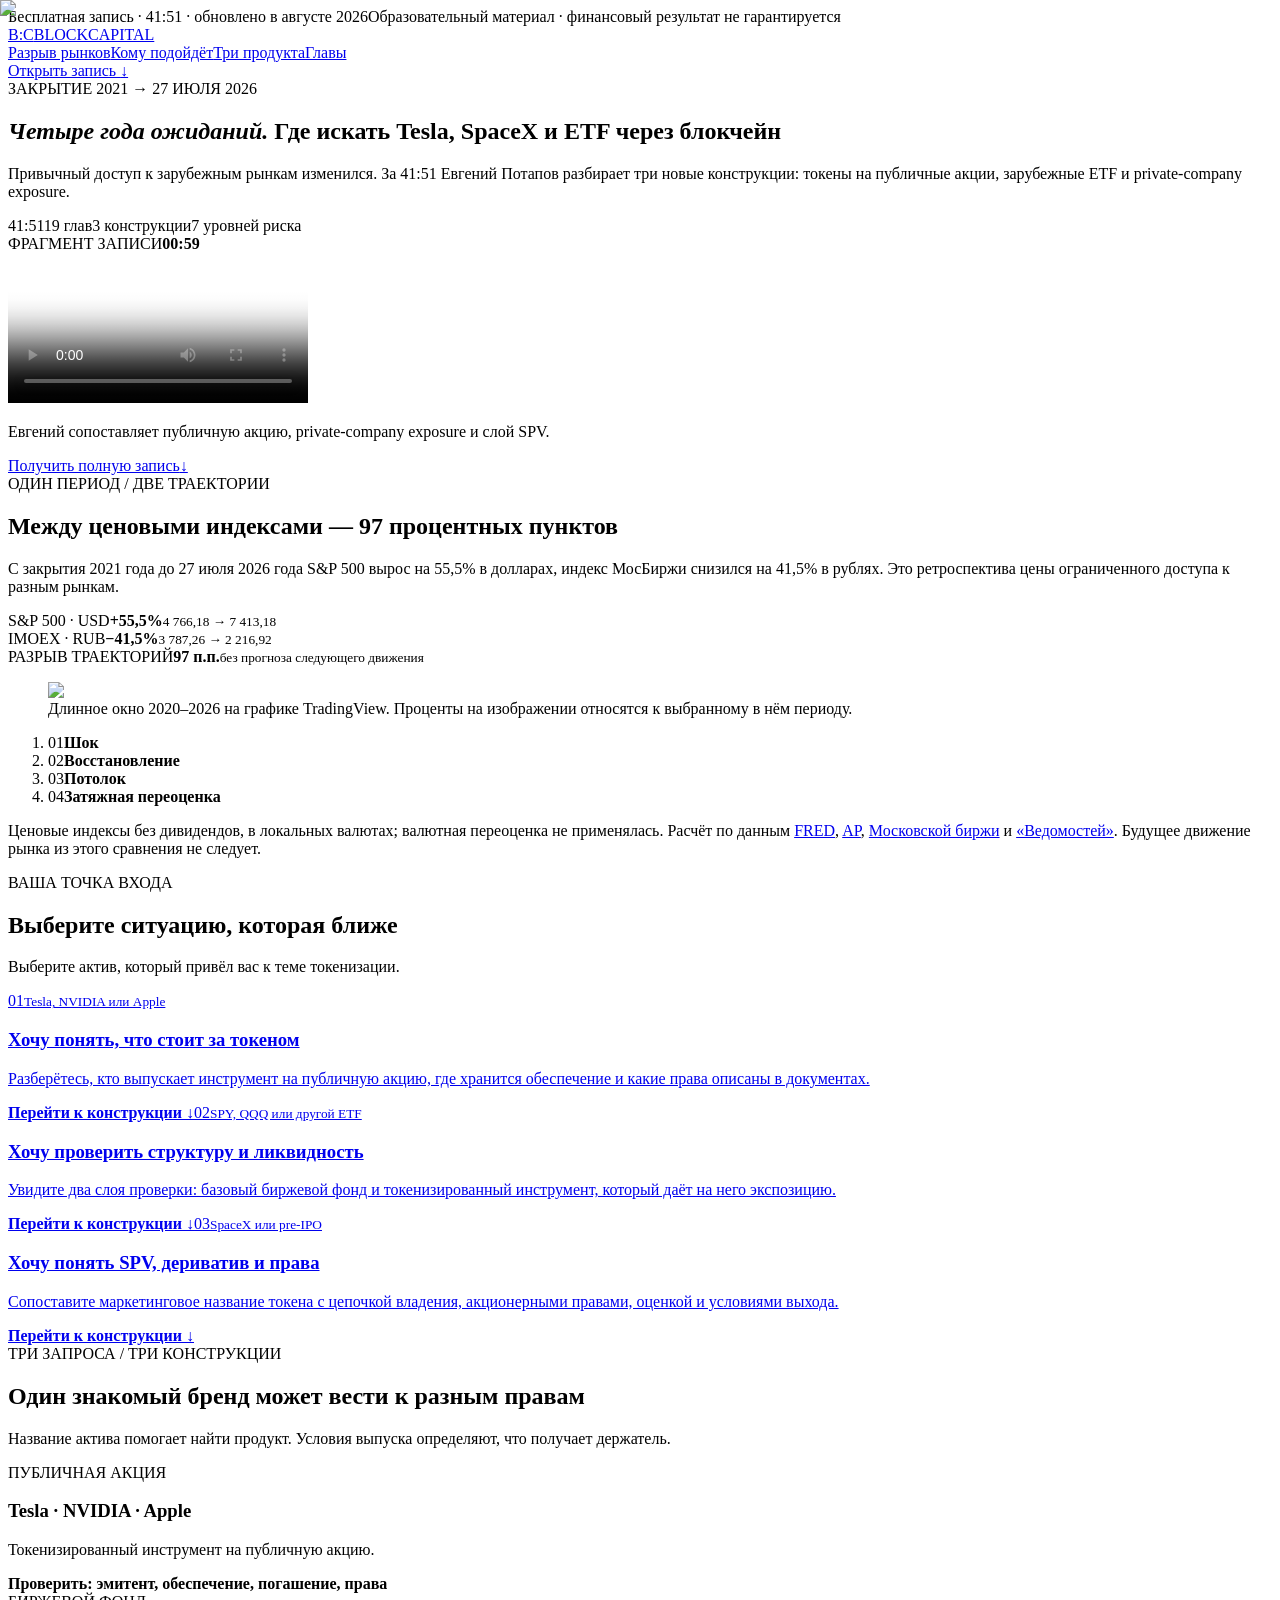
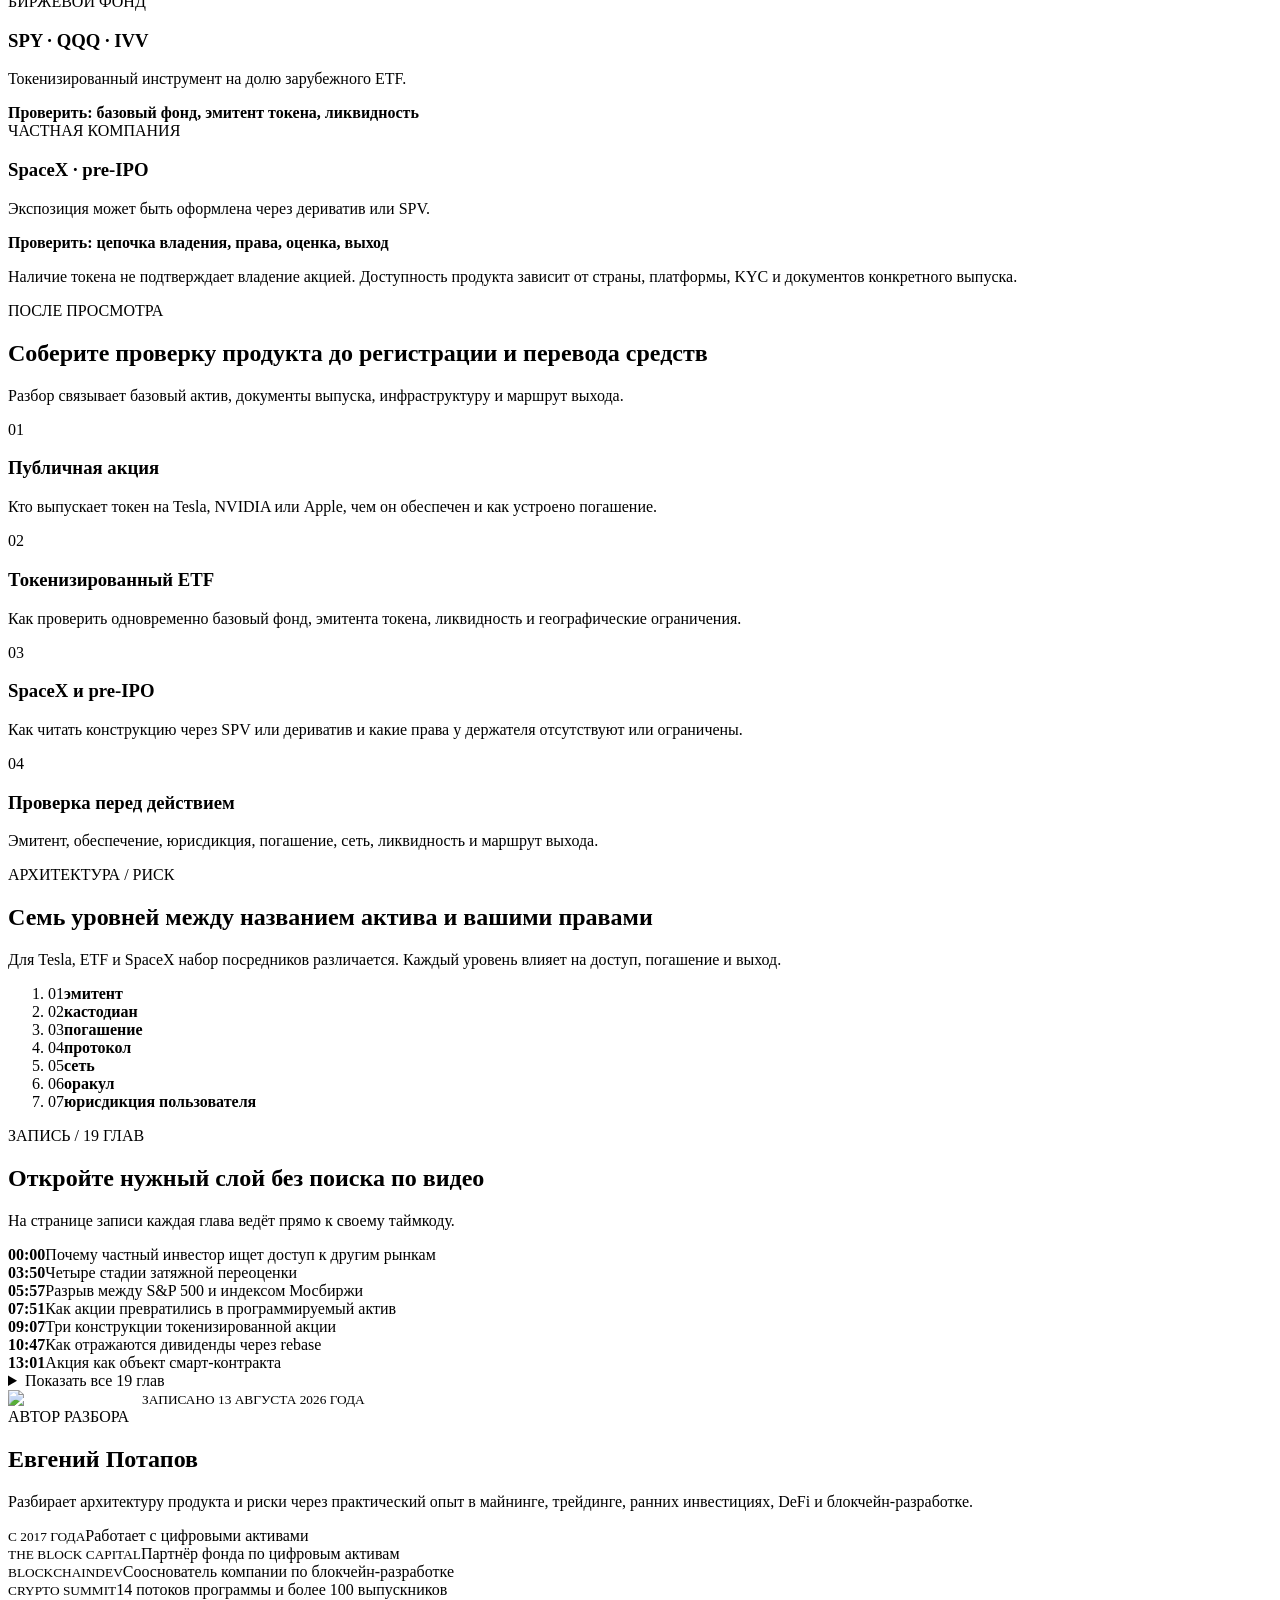
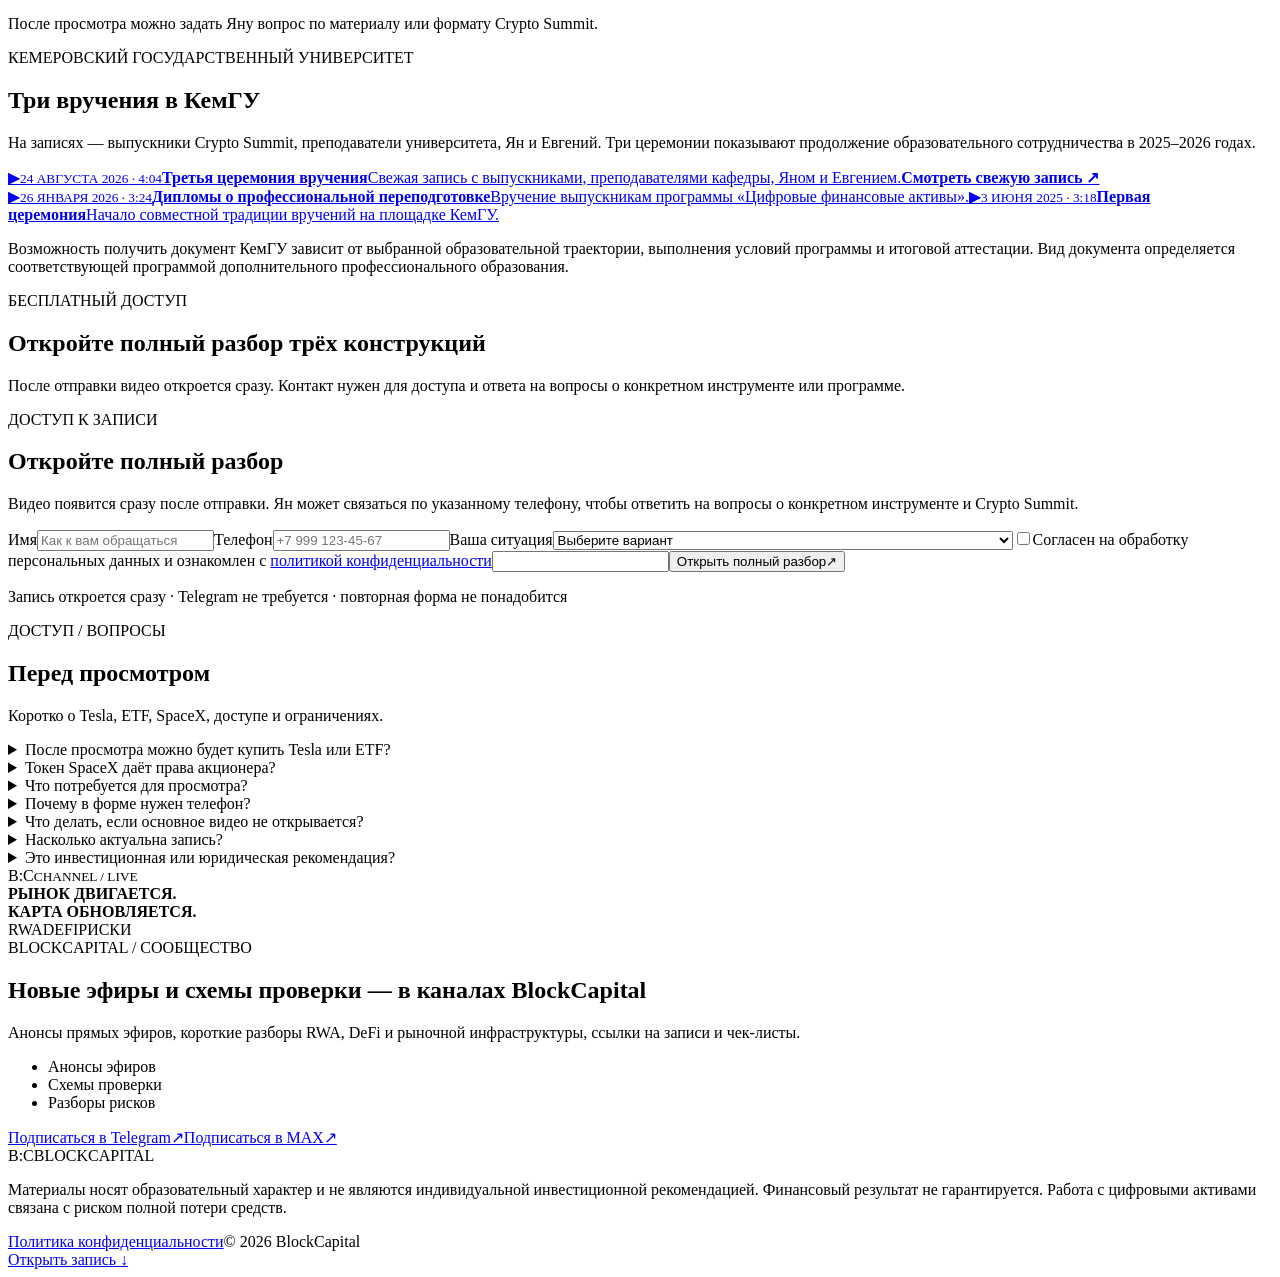
==== commit 89b65c41: "Remove preferred contact field" ====
--- a/index.html
+++ b/index.html
@@ -1 +1 @@
-<!DOCTYPE html><html lang="ru"><head><meta charSet="utf-8"/><meta name="viewport" content="width=device-width, initial-scale=1"/><link rel="stylesheet" href="/cs15-tokenized-stocks/_next/static/chunks/11u46kptuudti.css" data-precedence="next"/><link rel="preload" as="script" fetchPriority="low" href="/cs15-tokenized-stocks/_next/static/chunks/16zqzdg1n588e.js"/><script src="/cs15-tokenized-stocks/_next/static/chunks/0xx1lsgfe2dfj.js" async=""></script><script src="/cs15-tokenized-stocks/_next/static/chunks/0m_p1bxtorv5i.js" async=""></script><script src="/cs15-tokenized-stocks/_next/static/chunks/turbopack-0vu1bi842vcuk.js" async=""></script><script src="/cs15-tokenized-stocks/_next/static/chunks/0g7ewx3bkljg5.js" async=""></script><script src="/cs15-tokenized-stocks/_next/static/chunks/0d3tkj33oycf2.js" async=""></script><script src="/cs15-tokenized-stocks/_next/static/chunks/08mtycvv5djsx.js" async=""></script><title>Четыре года ожиданий: Tesla, SpaceX и ETF через блокчейн</title><meta name="description" content="Почему траектории российского и американского рынков разошлись и как устроены токены на публичные акции, ETF и частные компании."/><meta name="robots" content="index, follow"/><meta property="og:title" content="Четыре года ожиданий: Tesla, SpaceX и ETF через блокчейн"/><meta property="og:description" content="41:51 о публичных акциях, токенизированных ETF, private-company exposure и правах держателя."/><meta property="og:image" content="https://yanlukashin.github.io/cs15-tokenized-stocks/og-replay.png"/><meta property="og:image:width" content="1200"/><meta property="og:image:height" content="630"/><meta property="og:image:alt" content="Tesla, SpaceX и зарубежные ETF через блокчейн"/><meta property="og:type" content="website"/><meta name="twitter:card" content="summary_large_image"/><meta name="twitter:title" content="Tesla, SpaceX и ETF через блокчейн"/><meta name="twitter:description" content="Откройте разбор трёх конструкций токенизированного доступа."/><meta name="twitter:image" content="https://yanlukashin.github.io/cs15-tokenized-stocks/og-replay.png"/><script src="/cs15-tokenized-stocks/_next/static/chunks/03~yq9q893hmn.js" noModule=""></script></head><body><div hidden=""><!--$--><!--/$--></div><main><div class="deadline replay-strip"><span>Бесплатная запись · 41:51 · обновлено в августе 2026</span><span class="deadline-date">Образовательный материал · финансовый результат не гарантируется</span></div><nav class="nav shell" aria-label="Главная навигация"><a class="brand" href="#top" aria-label="BlockCapital — наверх"><span class="brand-mark">B:C</span><span>BLOCKCAPITAL</span></a><div class="nav-links"><a href="#market-gap">Разрыв рынков</a><a href="#segments">Кому подойдёт</a><a href="#products">Три продукта</a><a href="#chapters">Главы</a></div><a class="nav-cta" href="#access" data-metrika-goal="lead_form_cta_click" data-metrika-legacy-goal="lead_form_scroll" data-metrika-placement="nav">Открыть запись <span aria-hidden="true">↓</span></a></nav><section class="replay-hero shell" id="top"><div class="replay-hero-copy"><div class="eyebrow">ЗАКРЫТИЕ 2021 → 27 ИЮЛЯ 2026</div><h1><em>Четыре года ожиданий.</em> Где искать Tesla, SpaceX и ETF через блокчейн</h1><p>Привычный доступ к зарубежным рынкам изменился. За 41:51 Евгений Потапов разбирает три новые конструкции: токены на публичные акции, зарубежные ETF и private-company exposure.</p><div class="replay-proofline" aria-label="Параметры записи"><span>41:51</span><span>19 глав</span><span>3 конструкции</span><span>7 уровней риска</span></div></div><div class="teaser-card"><div class="teaser-label"><span>ФРАГМЕНТ ЗАПИСИ</span><strong>00:59</strong></div><div class="teaser-frame"><video controls="" playsInline="" preload="metadata" poster="/cs15-tokenized-stocks/rwa-teaser-poster.jpg"><source src="https://storage.yandexcloud.net/blockcapital-replay-media/teasers/rwa-three-structures-v1.mp4" type="video/mp4"/><track kind="captions" src="/cs15-tokenized-stocks/rwa-teaser.ru.vtt" srcLang="ru" label="Русские субтитры" default=""/></video></div><p>Евгений сопоставляет публичную акцию, private-company exposure и слой SPV.</p><a class="button teaser-cta" href="#access"><span>Получить полную запись</span><span aria-hidden="true">↓</span></a></div></section><section class="market-gap" id="market-gap" data-analytics-view="market_gap_view"><div class="shell"><div class="market-gap-heading"><span class="section-index light">ОДИН ПЕРИОД / ДВЕ ТРАЕКТОРИИ</span><h2>Между ценовыми индексами — 97 процентных пунктов</h2><p>С закрытия 2021 года до 27 июля 2026 года S&amp;P 500 вырос на 55,5% в долларах, индекс МосБиржи снизился на 41,5% в рублях. Это ретроспектива цены ограниченного доступа к разным рынкам.</p></div><div class="market-gap-grid"><div class="market-gap-stats" aria-label="Сравнение ценовых индексов"><article class="market-stat market-stat-us"><span>S&amp;P 500 · USD</span><strong>+55,5%</strong><small>4 766,18 → 7 413,18</small></article><article class="market-stat market-stat-ru"><span>IMOEX · RUB</span><strong>−41,5%</strong><small>3 787,26 → 2 216,92</small></article><article class="market-stat market-stat-gap"><span>РАЗРЫВ ТРАЕКТОРИЙ</span><strong>97 п.п.</strong><small>без прогноза следующего движения</small></article></div><figure class="market-chart"><img alt="Сравнительный график S&amp;P 500 и российского рынка с 2020 по 2026 год" loading="lazy" width="3258" height="1830" decoding="async" data-nimg="1" style="color:transparent" src="/cs15-tokenized-stocks/market-moex-spx-2020-2026.png"/><figcaption>Длинное окно 2020–2026 на графике TradingView. Проценты на изображении относятся к выбранному в нём периоду.</figcaption></figure></div><ol class="market-stages" aria-label="Четыре стадии ожиданий"><li><span>01</span><strong>Шок</strong></li><li><span>02</span><strong>Восстановление</strong></li><li><span>03</span><strong>Потолок</strong></li><li><span>04</span><strong>Затяжная переоценка</strong></li></ol><p class="market-method">Ценовые индексы без дивидендов, в локальных валютах; валютная переоценка не применялась. Расчёт по данным<!-- --> <a href="https://fred.stlouisfed.org/data/SP500" target="_blank" rel="noreferrer">FRED</a>,<!-- --> <a href="https://apnews.com/article/e7325919557efc52535a96f09ab38b0d" target="_blank" rel="noreferrer">AP</a>,<!-- --> <a href="https://fs.moex.com/files/23900/" target="_blank" rel="noreferrer">Московской биржи</a> и<!-- --> <a href="https://www.vedomosti.ru/newspaper/articles/2026/07/27/1216870-itogi-torgov-mosbirzhe" target="_blank" rel="noreferrer">«Ведомостей»</a>. Будущее движение рынка из этого сравнения не следует.</p></div></section><section class="replay-segments" id="segments" data-analytics-view="segment_card_view"><div class="shell"><div class="section-heading split-heading"><span class="section-index light">ВАША ТОЧКА ВХОДА</span><h2>Выберите ситуацию, которая ближе</h2><p>Выберите актив, который привёл вас к теме токенизации.</p></div><div class="segment-grid"><a class="segment-card" href="#outcome-rights" data-segment="novice"><span>0<!-- -->1</span><small>Tesla, NVIDIA или Apple</small><h3>Хочу понять, что стоит за токеном</h3><p>Разберётесь, кто выпускает инструмент на публичную акцию, где хранится обеспечение и какие права описаны в документах.</p><strong>Перейти к конструкции ↓</strong></a><a class="segment-card" href="#outcome-infrastructure" data-segment="system"><span>0<!-- -->2</span><small>SPY, QQQ или другой ETF</small><h3>Хочу проверить структуру и ликвидность</h3><p>Увидите два слоя проверки: базовый биржевой фонд и токенизированный инструмент, который даёт на него экспозицию.</p><strong>Перейти к конструкции ↓</strong></a><a class="segment-card" href="#outcome-position" data-segment="advanced"><span>0<!-- -->3</span><small>SpaceX или pre-IPO</small><h3>Хочу понять SPV, дериватив и права</h3><p>Сопоставите маркетинговое название токена с цепочкой владения, акционерными правами, оценкой и условиями выхода.</p><strong>Перейти к конструкции ↓</strong></a></div></div></section><section class="asset-products shell" id="products"><div class="section-heading split-heading"><span class="section-index">ТРИ ЗАПРОСА / ТРИ КОНСТРУКЦИИ</span><h2>Один знакомый бренд может вести к разным правам</h2><p>Название актива помогает найти продукт. Условия выпуска определяют, что получает держатель.</p></div><div class="asset-product-grid"><article><span>ПУБЛИЧНАЯ АКЦИЯ</span><h3>Tesla · NVIDIA · Apple</h3><p>Токенизированный инструмент на публичную акцию.</p><strong>Проверить: эмитент, обеспечение, погашение, права</strong></article><article><span>БИРЖЕВОЙ ФОНД</span><h3>SPY · QQQ · IVV</h3><p>Токенизированный инструмент на долю зарубежного ETF.</p><strong>Проверить: базовый фонд, эмитент токена, ликвидность</strong></article><article><span>ЧАСТНАЯ КОМПАНИЯ</span><h3>SpaceX · pre-IPO</h3><p>Экспозиция может быть оформлена через дериватив или SPV.</p><strong>Проверить: цепочка владения, права, оценка, выход</strong></article></div><p class="source-note replay-disclaimer">Наличие токена не подтверждает владение акцией. Доступность продукта зависит от страны, платформы, KYC и документов конкретного выпуска.</p></section><section class="replay-outcomes shell" id="inside"><div class="section-heading split-heading"><span class="section-index">ПОСЛЕ ПРОСМОТРА</span><h2>Соберите проверку продукта до регистрации и перевода средств</h2><p>Разбор связывает базовый актив, документы выпуска, инфраструктуру и маршрут выхода.</p></div><div class="outcome-grid replay-outcome-grid"><article id="outcome-rights"><span>01</span><h3>Публичная акция</h3><p>Кто выпускает токен на Tesla, NVIDIA или Apple, чем он обеспечен и как устроено погашение.</p></article><article id="outcome-infrastructure"><span>02</span><h3>Токенизированный ETF</h3><p>Как проверить одновременно базовый фонд, эмитента токена, ликвидность и географические ограничения.</p></article><article id="outcome-flows"><span>03</span><h3>SpaceX и pre-IPO</h3><p>Как читать конструкцию через SPV или дериватив и какие права у держателя отсутствуют или ограничены.</p></article><article id="outcome-position"><span>04</span><h3>Проверка перед действием</h3><p>Эмитент, обеспечение, юрисдикция, погашение, сеть, ликвидность и маршрут выхода.</p></article></div></section><section class="replay-risks"><div class="shell replay-risks-grid"><div><span class="section-index light">АРХИТЕКТУРА / РИСК</span><h2>Семь уровней между названием актива и вашими правами</h2><p>Для Tesla, ETF и SpaceX набор посредников различается. Каждый уровень влияет на доступ, погашение и выход.</p></div><ol class="risk-chain"><li><span>0<!-- -->1</span><strong>эмитент</strong></li><li><span>0<!-- -->2</span><strong>кастодиан</strong></li><li><span>0<!-- -->3</span><strong>погашение</strong></li><li><span>0<!-- -->4</span><strong>протокол</strong></li><li><span>0<!-- -->5</span><strong>сеть</strong></li><li><span>0<!-- -->6</span><strong>оракул</strong></li><li><span>0<!-- -->7</span><strong>юрисдикция пользователя</strong></li></ol></div></section><section class="replay-chapters shell" id="chapters"><div class="section-heading split-heading"><span class="section-index">ЗАПИСЬ / 19 ГЛАВ</span><h2>Откройте нужный слой без поиска по видео</h2><p>На странице записи каждая глава ведёт прямо к своему таймкоду.</p></div><div class="chapter-list"><div class="chapter-row"><strong>00:00</strong><span>Почему частный инвестор ищет доступ к другим рынкам</span></div><div class="chapter-row"><strong>03:50</strong><span>Четыре стадии затяжной переоценки</span></div><div class="chapter-row"><strong>05:57</strong><span>Разрыв между S&amp;P 500 и индексом Мосбиржи</span></div><div class="chapter-row"><strong>07:51</strong><span>Как акции превратились в программируемый актив</span></div><div class="chapter-row"><strong>09:07</strong><span>Три конструкции токенизированной акции</span></div><div class="chapter-row"><strong>10:47</strong><span>Как отражаются дивиденды через rebase</span></div><div class="chapter-row"><strong>13:01</strong><span>Акция как объект смарт-контракта</span></div></div><details class="chapter-disclosure"><summary>Показать все 19 глав</summary><div class="chapter-list"><div class="chapter-row"><strong>17:02</strong><span>Три механики внутри одной позиции</span></div><div class="chapter-row"><strong>19:16</strong><span>Семь уровней инфраструктурного риска</span></div><div class="chapter-row"><strong>22:57</strong><span>Практика: собираем LP-позицию</span></div><div class="chapter-row"><strong>23:00</strong><span>Uniswap и инфраструктура Robinhood Chain</span></div><div class="chapter-row"><strong>31:16</strong><span>Сравнение пулов: TVL, объём и APR</span></div><div class="chapter-row"><strong>32:44</strong><span>Выбор пары для демонстрации</span></div><div class="chapter-row"><strong>33:11</strong><span>Контракт токена и размер позиции</span></div><div class="chapter-row"><strong>34:05</strong><span>Обмен и проверка разрешений</span></div><div class="chapter-row"><strong>35:11</strong><span>Результат обмена</span></div><div class="chapter-row"><strong>36:43</strong><span>Настройка диапазона и создание позиции</span></div><div class="chapter-row"><strong>40:46</strong><span>Как поставщик ликвидности получает комиссию</span></div><div class="chapter-row"><strong>41:05</strong><span>Выход из диапазона и impermanent loss</span></div></div></details></section><section class="expert replay-expert" id="expert"><div class="shell expert-grid"><div class="expert-photo"><img alt="Евгений Потапов" loading="lazy" width="1084" height="1650" decoding="async" data-nimg="1" style="color:transparent" src="/cs15-tokenized-stocks/evgeniy-potapov.png"/><small>ЗАПИСАНО 13 АВГУСТА 2026 ГОДА</small></div><div class="expert-copy"><span class="section-index">АВТОР РАЗБОРА</span><h2>Евгений Потапов</h2><p class="expert-lead">Разбирает архитектуру продукта и риски через практический опыт в майнинге, трейдинге, ранних инвестициях, DeFi и блокчейн-разработке.</p><div class="expert-credentials"><div><small>С 2017 ГОДА</small><span>Работает с цифровыми активами</span></div><div><small>THE BLOCK CAPITAL</small><span>Партнёр фонда по цифровым активам</span></div><div><small>BLOCKCHAINDEV</small><span>Сооснователь компании по блокчейн-разработке</span></div><div><small>CRYPTO SUMMIT</small><span>14 потоков программы и более 100 выпускников</span></div></div><p class="expert-note">После просмотра можно задать Яну вопрос по материалу или формату Crypto Summit.</p></div></div></section><section class="diploma-proof" id="kemgu" data-analytics-view="diploma_proof_view"><div class="shell"><div class="section-heading split-heading"><span class="section-index">КЕМЕРОВСКИЙ ГОСУДАРСТВЕННЫЙ УНИВЕРСИТЕТ</span><h2>Три вручения в КемГУ</h2><p>На записях — выпускники Crypto Summit, преподаватели университета, Ян и Евгений. Три церемонии показывают продолжение образовательного сотрудничества в 2025–2026 годах.</p></div><div class="diploma-grid"><a class="diploma-card diploma-card-main" href="https://www.youtube.com/watch?v=ZXWgJxbdxwY" target="_blank" rel="noreferrer" data-metrika-goal="diploma_video_click" data-metrika-placement="kemgu_2026_08"><span class="diploma-media"><img alt="Участники церемонии вручения в КемГУ в августе 2026 года" loading="lazy" decoding="async" data-nimg="fill" style="position:absolute;height:100%;width:100%;left:0;top:0;right:0;bottom:0;color:transparent" src="/cs15-tokenized-stocks/diploma-2026-08.jpg"/><span class="diploma-play" aria-hidden="true">▶</span></span><span class="diploma-copy"><small>24 АВГУСТА 2026<!-- --> · <!-- -->4:04</small><strong>Третья церемония вручения</strong><span>Свежая запись с выпускниками, преподавателями кафедры, Яном и Евгением.</span><b>Смотреть свежую запись ↗</b></span></a><div class="diploma-archive"><a class="diploma-card diploma-card-small" href="https://www.youtube.com/watch?v=PVhKm6sStTE" target="_blank" rel="noreferrer" data-metrika-goal="diploma_video_click" data-metrika-placement="kemgu_winter"><span class="diploma-media"><img alt="Дипломы о профессиональной переподготовке" loading="lazy" decoding="async" data-nimg="fill" style="position:absolute;height:100%;width:100%;left:0;top:0;right:0;bottom:0;color:transparent" src="/cs15-tokenized-stocks/diploma-2026-01.jpg"/><span class="diploma-play" aria-hidden="true">▶</span></span><span class="diploma-copy"><small>26 ЯНВАРЯ 2026<!-- --> · <!-- -->3:24</small><strong>Дипломы о профессиональной переподготовке</strong><span>Вручение выпускникам программы «Цифровые финансовые активы».</span></span></a><a class="diploma-card diploma-card-small" href="https://www.youtube.com/watch?v=ualdeNjdfhU" target="_blank" rel="noreferrer" data-metrika-goal="diploma_video_click" data-metrika-placement="kemgu_first"><span class="diploma-media"><img alt="Первая церемония" loading="lazy" decoding="async" data-nimg="fill" style="position:absolute;height:100%;width:100%;left:0;top:0;right:0;bottom:0;color:transparent" src="/cs15-tokenized-stocks/diploma-2025.jpg"/><span class="diploma-play" aria-hidden="true">▶</span></span><span class="diploma-copy"><small>3 ИЮНЯ 2025<!-- --> · <!-- -->3:18</small><strong>Первая церемония</strong><span>Начало совместной традиции вручений на площадке КемГУ.</span></span></a></div></div><p class="diploma-note">Возможность получить документ КемГУ зависит от выбранной образовательной траектории, выполнения условий программы и итоговой аттестации. Вид документа определяется соответствующей программой дополнительного профессионального образования.</p></div></section><section class="replay-final" id="access"><div class="shell replay-final-grid"><div><span class="section-index light">БЕСПЛАТНЫЙ ДОСТУП</span><h2>Откройте полный разбор трёх конструкций</h2><p>После отправки видео откроется сразу. Контакт нужен для доступа и ответа на вопросы о конкретном инструменте или программе.</p></div><div class="lead-card lead-card-compact"><div class="lead-card-heading"><span>ДОСТУП К ЗАПИСИ</span><h2>Откройте полный разбор</h2><p>Видео появится сразу после отправки. Ян может связаться выбранным способом, чтобы ответить на вопросы о конкретном инструменте и Crypto Summit.</p></div><form class="lead-form" action="https://docs.google.com/forms/d/e/1FAIpQLScjNJ1AOi6W5T2NmS8Cq79_vSLirDXxcNVOVX635IZ_NVDBYg/formResponse" method="POST"><label><span>Имя</span><input type="text" autoComplete="name" placeholder="Как к вам обращаться" required="" name="entry.2101009105"/></label><label><span>Телефон</span><input type="tel" inputMode="tel" autoComplete="tel" placeholder="+7 999 123-45-67" pattern="[+0-9 ()-]{10,24}" required="" name="entry.1336810910"/></label><label><span>Ваша ситуация</span><select name="entry.714905290" required=""><option value="" disabled="" selected="">Выберите вариант</option><option value="Ищу доступ к публичным акциям США">Tesla, NVIDIA или Apple<!-- --> — <!-- -->Хочу понять, что стоит за токеном</option><option value="Интересуют зарубежные ETF">SPY, QQQ или другой ETF<!-- --> — <!-- -->Хочу проверить структуру и ликвидность</option><option value="Интересуют SpaceX и другие частные компании">SpaceX или pre-IPO<!-- --> — <!-- -->Хочу понять SPV, дериватив и права</option></select></label><label><span>Как удобнее связаться</span><select name="entry.104952516" required=""><option value="" disabled="" selected="">Выберите вариант</option><option value="WhatsApp">WhatsApp</option><option value="Звонок">Звонок</option></select></label><label class="form-consent"><input type="checkbox" required="" name="entry.1939626881" value="Согласен(на) на обработку персональных данных и ознакомлен(а) с политикой конфиденциальности: https://theblockcapital.ru/privacy"/><span>Согласен на обработку персональных данных и ознакомлен с<!-- --> <a href="https://theblockcapital.ru/privacy" target="_blank" rel="noreferrer">политикой конфиденциальности</a></span></label><input type="hidden" name="entry.1990915236" value="RWA global assets replay"/><input type="hidden" name="entry.1373947686" value="RWA_GLOBAL_ASSETS_REPLAY_LEAD; version=rwa_global_assets_v1; direct"/><input class="form-honeypot" type="text" tabindex="-1" autoComplete="off" name="website"/><button class="button lead-submit" type="submit"><span>Открыть полный разбор</span><span aria-hidden="true">↗</span></button></form><p class="lead-security">Запись откроется сразу · Telegram не требуется · повторная форма не понадобится</p></div></div></section><section class="faq shell"><div class="section-heading split-heading"><span class="section-index">ДОСТУП / ВОПРОСЫ</span><h2>Перед просмотром</h2><p>Коротко о Tesla, ETF, SpaceX, доступе и ограничениях.</p></div><div class="faq-list"><details><summary>После просмотра можно будет купить Tesla или ETF?</summary><p>Запись объясняет конструкции и критерии проверки. Доступность конкретного продукта зависит от страны, платформы, KYC и условий эмитента.</p></details><details><summary>Токен SpaceX даёт права акционера?</summary><p>Не всегда. Private-company exposure может быть оформлена через дериватив или SPV без акционерных прав. Условия конкретного выпуска нужно читать отдельно.</p></details><details><summary>Что потребуется для просмотра?</summary><p>Браузер и около 42 минут. Основная запись загружается из Yandex Object Storage, YouTube остаётся резервом.</p></details><details><summary>Почему в форме нужен телефон?</summary><p>Запись открывается сразу на сайте. Ян может связаться выбранным способом, чтобы ответить на вопросы по материалу и Crypto Summit.</p></details><details><summary>Что делать, если основное видео не открывается?</summary><p>На странице записи есть резервная ссылка YouTube. Повторная заявка не потребуется.</p></details><details><summary>Насколько актуальна запись?</summary><p>Эфир записан 13 августа 2026 года. Условия конкретных продуктов, инфраструктуры и регулирования стоит перепроверять перед решением.</p></details><details><summary>Это инвестиционная или юридическая рекомендация?</summary><p>Нет. Запись объясняет устройство продуктов и риски. Индивидуальные решения зритель принимает самостоятельно.</p></details></div></section><section class="community-banner shell" aria-label="Каналы BlockCapital"><div class="community-signal" aria-hidden="true"><div class="community-signal-head"><span>B:C</span><small>CHANNEL / LIVE</small></div><strong>РЫНОК ДВИГАЕТСЯ.<br/>КАРТА ОБНОВЛЯЕТСЯ.</strong><div class="community-topic-row"><span>RWA</span><span>DEFI</span><span>РИСКИ</span></div></div><div class="community-banner-copy"><span class="section-index">BLOCKCAPITAL / СООБЩЕСТВО</span><h2>Новые эфиры и схемы проверки — в каналах BlockCapital</h2><p>Анонсы прямых эфиров, короткие разборы RWA, DeFi и рыночной инфраструктуры, ссылки на записи и чек-листы.</p><ul><li>Анонсы эфиров</li><li>Схемы проверки</li><li>Разборы рисков</li></ul></div><div class="community-actions"><a href="https://t.me/+LiCJxFbiWsYyOWJi" target="_blank" rel="noreferrer"><span>Подписаться в Telegram</span><span aria-hidden="true">↗</span></a><a href="https://max.ru/id4205431647_biz" target="_blank" rel="noreferrer"><span>Подписаться в MAX</span><span aria-hidden="true">↗</span></a></div></section><footer class="footer shell"><div class="brand"><span class="brand-mark">B:C</span><span>BLOCKCAPITAL</span></div><p>Материалы носят образовательный характер и не являются индивидуальной инвестиционной рекомендацией. Финансовый результат не гарантируется. Работа с цифровыми активами связана с риском полной потери средств.</p><div class="footer-links"><a href="https://theblockcapital.ru/privacy" target="_blank" rel="noreferrer">Политика конфиденциальности</a><span>© 2026 BlockCapital</span></div></footer><a class="mobile-cta" href="#access" data-metrika-goal="lead_form_cta_click" data-metrika-legacy-goal="lead_form_scroll" data-metrika-placement="mobile_fixed">Открыть запись <span aria-hidden="true">↓</span></a></main><!--$--><!--/$--><noscript><div><img src="https://mc.yandex.ru/watch/111287142" style="position:absolute;left:-9999px" alt=""/></div></noscript><script src="/cs15-tokenized-stocks/_next/static/chunks/16zqzdg1n588e.js" id="_R_" async=""></script><script>(self.__next_f=self.__next_f||[]).push([0])</script><script>self.__next_f.push([1,"1:\"$Sreact.fragment\"\n2:I[39756,[\"/cs15-tokenized-stocks/_next/static/chunks/0g7ewx3bkljg5.js\",\"/cs15-tokenized-stocks/_next/static/chunks/0d3tkj33oycf2.js\"],\"default\"]\n3:I[37457,[\"/cs15-tokenized-stocks/_next/static/chunks/0g7ewx3bkljg5.js\",\"/cs15-tokenized-stocks/_next/static/chunks/0d3tkj33oycf2.js\"],\"default\"]\n4:I[79520,[\"/cs15-tokenized-stocks/_next/static/chunks/0g7ewx3bkljg5.js\",\"/cs15-tokenized-stocks/_next/static/chunks/0d3tkj33oycf2.js\"],\"\"]\n7:I[21757,[\"/cs15-tokenized-stocks/_next/static/chunks/0g7ewx3bkljg5.js\",\"/cs15-tokenized-stocks/_next/static/chunks/0d3tkj33oycf2.js\",\"/cs15-tokenized-stocks/_next/static/chunks/08mtycvv5djsx.js\"],\"default\"]\n1a:I[68027,[\"/cs15-tokenized-stocks/_next/static/chunks/0g7ewx3bkljg5.js\",\"/cs15-tokenized-stocks/_next/static/chunks/0d3tkj33oycf2.js\"],\"default\",1]\n:HL[\"/cs15-tokenized-stocks/_next/static/chunks/11u46kptuudti.css\",\"style\"]\n5:T634,"])</script><script>self.__next_f.push([1,"\n            (function(m,e,t,r,i,k,a){\n              m[i]=m[i]||function(){(m[i].a=m[i].a||[]).push(arguments)};\n              m[i].l=1*new Date();\n              for (var j=0;j\u003cdocument.scripts.length;j++) {\n                if (document.scripts[j].src===r) return;\n              }\n              k=e.createElement(t),a=e.getElementsByTagName(t)[0],k.async=1,k.src=r,a.parentNode.insertBefore(k,a);\n            })(window,document,'script','https://mc.yandex.ru/metrika/tag.js?id=111287142','ym');\n\n            ym(111287142,'init',{\n              ssr:true,\n              webvisor:true,\n              clickmap:true,\n              ecommerce:'dataLayer',\n              referrer:document.referrer,\n              url:location.href,\n              accurateTrackBounce:true,\n              trackLinks:true\n            });\n\n            document.addEventListener('click',function(event){\n              var target=event.target;\n              var link=target\u0026\u0026target.closest?target.closest('[data-metrika-goal]'):null;\n              if(link\u0026\u0026typeof window.ym==='function'){\n                var placement=link.getAttribute('data-metrika-placement')||'unknown';\n                var params={topic:'rwa_global_assets',version:'rwa_global_assets_v1',placement:placement};\n                window.ym(111287142,'reachGoal',link.getAttribute('data-metrika-goal'),params);\n                var legacyGoal=link.getAttribute('data-metrika-legacy-goal');\n                if(legacyGoal){\n                  window.ym(111287142,'reachGoal',legacyGoal,params);\n                }\n              }\n            });\n\n          "])</script><script>self.__next_f.push([1,"6:[\"$\",\"div\",null,{\"children\":[\"$\",\"img\",null,{\"src\":\"https://mc.yandex.ru/watch/111287142\",\"style\":{\"position\":\"absolute\",\"left\":\"-9999px\"},\"alt\":\"\"}]}]\n"])</script><script>self.__next_f.push([1,"0:{\"P\":null,\"c\":[\"\",\"\"],\"q\":\"\",\"i\":false,\"f\":[[[\"\",{\"children\":[\"__PAGE__\",{}]},\"$undefined\",\"$undefined\",16],[[\"$\",\"$1\",\"c\",{\"children\":[[[\"$\",\"link\",\"0\",{\"rel\":\"stylesheet\",\"href\":\"/cs15-tokenized-stocks/_next/static/chunks/11u46kptuudti.css\",\"precedence\":\"next\",\"crossOrigin\":\"$undefined\",\"nonce\":\"$undefined\"}],[\"$\",\"script\",\"script-0\",{\"src\":\"/cs15-tokenized-stocks/_next/static/chunks/0g7ewx3bkljg5.js\",\"async\":true,\"nonce\":\"$undefined\"}],[\"$\",\"script\",\"script-1\",{\"src\":\"/cs15-tokenized-stocks/_next/static/chunks/0d3tkj33oycf2.js\",\"async\":true,\"nonce\":\"$undefined\"}]],[\"$\",\"html\",null,{\"lang\":\"ru\",\"children\":[\"$\",\"body\",null,{\"children\":[[\"$\",\"$L2\",null,{\"parallelRouterKey\":\"children\",\"error\":\"$undefined\",\"errorStyles\":\"$undefined\",\"errorScripts\":\"$undefined\",\"template\":[\"$\",\"$L3\",null,{}],\"templateStyles\":\"$undefined\",\"templateScripts\":\"$undefined\",\"notFound\":[[[\"$\",\"title\",null,{\"children\":\"404: This page could not be found.\"}],[\"$\",\"div\",null,{\"style\":{\"fontFamily\":\"system-ui,\\\"Segoe UI\\\",Roboto,Helvetica,Arial,sans-serif,\\\"Apple Color Emoji\\\",\\\"Segoe UI Emoji\\\"\",\"height\":\"100vh\",\"textAlign\":\"center\",\"display\":\"flex\",\"flexDirection\":\"column\",\"alignItems\":\"center\",\"justifyContent\":\"center\"},\"children\":[\"$\",\"div\",null,{\"children\":[[\"$\",\"style\",null,{\"dangerouslySetInnerHTML\":{\"__html\":\"body{color:#000;background:#fff;margin:0}.next-error-h1{border-right:1px solid rgba(0,0,0,.3)}@media (prefers-color-scheme:dark){body{color:#fff;background:#000}.next-error-h1{border-right:1px solid rgba(255,255,255,.3)}}\"}}],[\"$\",\"h1\",null,{\"className\":\"next-error-h1\",\"style\":{\"display\":\"inline-block\",\"margin\":\"0 20px 0 0\",\"padding\":\"0 23px 0 0\",\"fontSize\":24,\"fontWeight\":500,\"verticalAlign\":\"top\",\"lineHeight\":\"49px\"},\"children\":404}],[\"$\",\"div\",null,{\"style\":{\"display\":\"inline-block\"},\"children\":[\"$\",\"h2\",null,{\"style\":{\"fontSize\":14,\"fontWeight\":400,\"lineHeight\":\"49px\",\"margin\":0},\"children\":\"This page could not be found.\"}]}]]}]}]],[]],\"forbidden\":\"$undefined\",\"unauthorized\":\"$undefined\"}],[\"$\",\"$L4\",null,{\"id\":\"yandex-metrika\",\"strategy\":\"afterInteractive\",\"children\":\"$5\"}],[\"$\",\"noscript\",null,{\"children\":\"$6\"}]]}]}]]}],{\"children\":[[\"$\",\"$1\",\"c\",{\"children\":[[\"$\",\"main\",null,{\"children\":[[\"$\",\"$L7\",null,{}],[\"$\",\"div\",null,{\"className\":\"deadline replay-strip\",\"children\":[[\"$\",\"span\",null,{\"children\":\"Бесплатная запись · 41:51 · обновлено в августе 2026\"}],[\"$\",\"span\",null,{\"className\":\"deadline-date\",\"children\":\"Образовательный материал · финансовый результат не гарантируется\"}]]}],\"$L8\",\"$L9\",\"$La\",\"$Lb\",\"$Lc\",\"$Ld\",\"$Le\",\"$Lf\",\"$L10\",\"$L11\",\"$L12\",\"$L13\",\"$L14\",\"$L15\",\"$L16\"]}],[\"$L17\"],\"$L18\"]}],{},null,false,null]},null,false,null],\"$L19\",false]],\"m\":\"$undefined\",\"G\":[\"$1a\",[\"$L1b\"]],\"S\":true,\"h\":null,\"s\":\"$undefined\",\"l\":\"$undefined\",\"p\":\"$undefined\",\"d\":\"$undefined\",\"b\":\"8Ne_2TGyXk6MmlZCMYlnG\"}\n"])</script><script>self.__next_f.push([1,"1c:I[20348,[\"/cs15-tokenized-stocks/_next/static/chunks/0g7ewx3bkljg5.js\",\"/cs15-tokenized-stocks/_next/static/chunks/0d3tkj33oycf2.js\",\"/cs15-tokenized-stocks/_next/static/chunks/08mtycvv5djsx.js\"],\"default\"]\n1d:I[5500,[\"/cs15-tokenized-stocks/_next/static/chunks/0g7ewx3bkljg5.js\",\"/cs15-tokenized-stocks/_next/static/chunks/0d3tkj33oycf2.js\",\"/cs15-tokenized-stocks/_next/static/chunks/08mtycvv5djsx.js\"],\"Image\"]\n1e:I[95147,[\"/cs15-tokenized-stocks/_next/static/chunks/0g7ewx3bkljg5.js\",\"/cs15-tokenized-stocks/_next/static/chunks/0d3tkj33oycf2.js\",\"/cs15-tokenized-stocks/_next/static/chunks/08mtycvv5djsx.js\"],\"default\"]\n1f:I[29194,[\"/cs15-tokenized-stocks/_next/static/chunks/0g7ewx3bkljg5.js\",\"/cs15-tokenized-stocks/_next/static/chunks/0d3tkj33oycf2.js\",\"/cs15-tokenized-stocks/_next/static/chunks/08mtycvv5djsx.js\"],\"default\"]\n20:I[97367,[\"/cs15-tokenized-stocks/_next/static/chunks/0g7ewx3bkljg5.js\",\"/cs15-tokenized-stocks/_next/static/chunks/0d3tkj33oycf2.js\"],\"OutletBoundary\"]\n21:\"$Sreact.suspense\"\n23:I[97367,[\"/cs15-tokenized-stocks/_next/static/chunks/0g7ewx3bkljg5.js\",\"/cs15-tokenized-stocks/_next/static/chunks/0d3tkj33oycf2.js\"],\"ViewportBoundary\"]\n25:I[97367,[\"/cs15-tokenized-stocks/_next/static/chunks/0g7ewx3bkljg5.js\",\"/cs15-tokenized-stocks/_next/static/chunks/0d3tkj33oycf2.js\"],\"MetadataBoundary\"]\n8:[\"$\",\"nav\",null,{\"className\":\"nav shell\",\"aria-label\":\"Главная навигация\",\"children\":[[\"$\",\"a\",null,{\"className\":\"brand\",\"href\":\"#top\",\"aria-label\":\"BlockCapital — наверх\",\"children\":[[\"$\",\"span\",null,{\"className\":\"brand-mark\",\"children\":\"B:C\"}],[\"$\",\"span\",null,{\"children\":\"BLOCKCAPITAL\"}]]}],[\"$\",\"div\",null,{\"className\":\"nav-links\",\"children\":[[\"$\",\"a\",null,{\"href\":\"#market-gap\",\"children\":\"Разрыв рынков\"}],[\"$\",\"a\",null,{\"href\":\"#segments\",\"children\":\"Кому подойдёт\"}],[\"$\",\"a\",null,{\"href\":\"#products\",\"children\":\"Три продукта\"}],[\"$\",\"a\",null,{\"href\":\"#chapters\",\"children\":\"Главы\"}]]}],[\"$\",\"a\",null,{\"className\":\"nav-cta\",\"href\":\"#access\",\"data-metrika-goal\":\"lead_form_cta_click\",\"data-metrika-legacy-goal\":\"lead_form_scroll\",\"data-metrika-placement\":\"nav\",\"children\":[\"Открыть запись \",[\"$\",\"span\",null,{\"aria-hidden\":\"true\",\"children\":\"↓\"}]]}]]}]\n9:[\"$\",\"section\",null,{\"className\":\"replay-hero shell\",\"id\":\"top\",\"children\":[[\"$\",\"div\",null,{\"className\":\"replay-hero-copy\",\"children\":[[\"$\",\"div\",null,{\"className\":\"eyebrow\",\"children\":\"ЗАКРЫТИЕ 2021 → 27 ИЮЛЯ 2026\"}],[\"$\",\"h1\",null,{\"children\":[[\"$\",\"em\",null,{\"children\":\"Четыре года ожиданий.\"}],\" Где искать Tesla, SpaceX и ETF через блокчейн\"]}],[\"$\",\"p\",null,{\"children\":\"Привычный доступ к зарубежным рынкам изменился. За 41:51 Евгений Потапов разбирает три новые конструкции: токены на публичные акции, зарубежные ETF и private-company exposure.\"}],[\"$\",\"div\",null,{\"className\":\"replay-proofline\",\"aria-label\":\"Параметры записи\",\"children\":[[\"$\",\"span\",null,{\"children\":\"41:51\"}],[\"$\",\"span\",null,{\"children\":\"19 глав\"}],[\"$\",\"span\",null,{\"children\":\"3 конструкции\"}],[\"$\",\"span\",null,{\"children\":\"7 уровней риска\"}]]}]]}],[\"$\",\"$L1c\",null,{\"assetBase\":\"/cs15-tokenized-stocks\"}]]}]\n"])</script><script>self.__next_f.push([1,"a:[\"$\",\"section\",null,{\"className\":\"market-gap\",\"id\":\"market-gap\",\"data-analytics-view\":\"market_gap_view\",\"children\":[\"$\",\"div\",null,{\"className\":\"shell\",\"children\":[[\"$\",\"div\",null,{\"className\":\"market-gap-heading\",\"children\":[[\"$\",\"span\",null,{\"className\":\"section-index light\",\"children\":\"ОДИН ПЕРИОД / ДВЕ ТРАЕКТОРИИ\"}],[\"$\",\"h2\",null,{\"children\":\"Между ценовыми индексами — 97 процентных пунктов\"}],[\"$\",\"p\",null,{\"children\":\"С закрытия 2021 года до 27 июля 2026 года S\u0026P 500 вырос на 55,5% в долларах, индекс МосБиржи снизился на 41,5% в рублях. Это ретроспектива цены ограниченного доступа к разным рынкам.\"}]]}],[\"$\",\"div\",null,{\"className\":\"market-gap-grid\",\"children\":[[\"$\",\"div\",null,{\"className\":\"market-gap-stats\",\"aria-label\":\"Сравнение ценовых индексов\",\"children\":[[\"$\",\"article\",null,{\"className\":\"market-stat market-stat-us\",\"children\":[[\"$\",\"span\",null,{\"children\":\"S\u0026P 500 · USD\"}],[\"$\",\"strong\",null,{\"children\":\"+55,5%\"}],[\"$\",\"small\",null,{\"children\":\"4 766,18 → 7 413,18\"}]]}],[\"$\",\"article\",null,{\"className\":\"market-stat market-stat-ru\",\"children\":[[\"$\",\"span\",null,{\"children\":\"IMOEX · RUB\"}],[\"$\",\"strong\",null,{\"children\":\"−41,5%\"}],[\"$\",\"small\",null,{\"children\":\"3 787,26 → 2 216,92\"}]]}],[\"$\",\"article\",null,{\"className\":\"market-stat market-stat-gap\",\"children\":[[\"$\",\"span\",null,{\"children\":\"РАЗРЫВ ТРАЕКТОРИЙ\"}],[\"$\",\"strong\",null,{\"children\":\"97 п.п.\"}],[\"$\",\"small\",null,{\"children\":\"без прогноза следующего движения\"}]]}]]}],[\"$\",\"figure\",null,{\"className\":\"market-chart\",\"children\":[[\"$\",\"$L1d\",null,{\"src\":\"/cs15-tokenized-stocks/market-moex-spx-2020-2026.png\",\"alt\":\"Сравнительный график S\u0026P 500 и российского рынка с 2020 по 2026 год\",\"width\":3258,\"height\":1830,\"sizes\":\"(max-width: 900px) calc(100vw - 36px), 58vw\"}],[\"$\",\"figcaption\",null,{\"children\":\"Длинное окно 2020–2026 на графике TradingView. Проценты на изображении относятся к выбранному в нём периоду.\"}]]}]]}],[\"$\",\"ol\",null,{\"className\":\"market-stages\",\"aria-label\":\"Четыре стадии ожиданий\",\"children\":[[\"$\",\"li\",null,{\"children\":[[\"$\",\"span\",null,{\"children\":\"01\"}],[\"$\",\"strong\",null,{\"children\":\"Шок\"}]]}],[\"$\",\"li\",null,{\"children\":[[\"$\",\"span\",null,{\"children\":\"02\"}],[\"$\",\"strong\",null,{\"children\":\"Восстановление\"}]]}],[\"$\",\"li\",null,{\"children\":[[\"$\",\"span\",null,{\"children\":\"03\"}],[\"$\",\"strong\",null,{\"children\":\"Потолок\"}]]}],[\"$\",\"li\",null,{\"children\":[[\"$\",\"span\",null,{\"children\":\"04\"}],[\"$\",\"strong\",null,{\"children\":\"Затяжная переоценка\"}]]}]]}],[\"$\",\"p\",null,{\"className\":\"market-method\",\"children\":[\"Ценовые индексы без дивидендов, в локальных валютах; валютная переоценка не применялась. Расчёт по данным\",\" \",[\"$\",\"a\",null,{\"href\":\"https://fred.stlouisfed.org/data/SP500\",\"target\":\"_blank\",\"rel\":\"noreferrer\",\"children\":\"FRED\"}],\",\",\" \",[\"$\",\"a\",null,{\"href\":\"https://apnews.com/article/e7325919557efc52535a96f09ab38b0d\",\"target\":\"_blank\",\"rel\":\"noreferrer\",\"children\":\"AP\"}],\",\",\" \",[\"$\",\"a\",null,{\"href\":\"https://fs.moex.com/files/23900/\",\"target\":\"_blank\",\"rel\":\"noreferrer\",\"children\":\"Московской биржи\"}],\" и\",\" \",[\"$\",\"a\",null,{\"href\":\"https://www.vedomosti.ru/newspaper/articles/2026/07/27/1216870-itogi-torgov-mosbirzhe\",\"target\":\"_blank\",\"rel\":\"noreferrer\",\"children\":\"«Ведомостей»\"}],\". Будущее движение рынка из этого сравнения не следует.\"]}]]}]}]\n"])</script><script>self.__next_f.push([1,"b:[\"$\",\"section\",null,{\"className\":\"replay-segments\",\"id\":\"segments\",\"data-analytics-view\":\"segment_card_view\",\"children\":[\"$\",\"div\",null,{\"className\":\"shell\",\"children\":[[\"$\",\"div\",null,{\"className\":\"section-heading split-heading\",\"children\":[[\"$\",\"span\",null,{\"className\":\"section-index light\",\"children\":\"ВАША ТОЧКА ВХОДА\"}],[\"$\",\"h2\",null,{\"children\":\"Выберите ситуацию, которая ближе\"}],[\"$\",\"p\",null,{\"children\":\"Выберите актив, который привёл вас к теме токенизации.\"}]]}],[\"$\",\"div\",null,{\"className\":\"segment-grid\",\"children\":[[\"$\",\"a\",\"novice\",{\"className\":\"segment-card\",\"href\":\"#outcome-rights\",\"data-segment\":\"novice\",\"children\":[[\"$\",\"span\",null,{\"children\":[\"0\",1]}],[\"$\",\"small\",null,{\"children\":\"Tesla, NVIDIA или Apple\"}],[\"$\",\"h3\",null,{\"children\":\"Хочу понять, что стоит за токеном\"}],[\"$\",\"p\",null,{\"children\":\"Разберётесь, кто выпускает инструмент на публичную акцию, где хранится обеспечение и какие права описаны в документах.\"}],[\"$\",\"strong\",null,{\"children\":\"Перейти к конструкции ↓\"}]]}],[\"$\",\"a\",\"system\",{\"className\":\"segment-card\",\"href\":\"#outcome-infrastructure\",\"data-segment\":\"system\",\"children\":[[\"$\",\"span\",null,{\"children\":[\"0\",2]}],[\"$\",\"small\",null,{\"children\":\"SPY, QQQ или другой ETF\"}],[\"$\",\"h3\",null,{\"children\":\"Хочу проверить структуру и ликвидность\"}],[\"$\",\"p\",null,{\"children\":\"Увидите два слоя проверки: базовый биржевой фонд и токенизированный инструмент, который даёт на него экспозицию.\"}],[\"$\",\"strong\",null,{\"children\":\"Перейти к конструкции ↓\"}]]}],[\"$\",\"a\",\"advanced\",{\"className\":\"segment-card\",\"href\":\"#outcome-position\",\"data-segment\":\"advanced\",\"children\":[[\"$\",\"span\",null,{\"children\":[\"0\",3]}],[\"$\",\"small\",null,{\"children\":\"SpaceX или pre-IPO\"}],[\"$\",\"h3\",null,{\"children\":\"Хочу понять SPV, дериватив и права\"}],[\"$\",\"p\",null,{\"children\":\"Сопоставите маркетинговое название токена с цепочкой владения, акционерными правами, оценкой и условиями выхода.\"}],[\"$\",\"strong\",null,{\"children\":\"Перейти к конструкции ↓\"}]]}]]}]]}]}]\n"])</script><script>self.__next_f.push([1,"c:[\"$\",\"section\",null,{\"className\":\"asset-products shell\",\"id\":\"products\",\"children\":[[\"$\",\"div\",null,{\"className\":\"section-heading split-heading\",\"children\":[[\"$\",\"span\",null,{\"className\":\"section-index\",\"children\":\"ТРИ ЗАПРОСА / ТРИ КОНСТРУКЦИИ\"}],[\"$\",\"h2\",null,{\"children\":\"Один знакомый бренд может вести к разным правам\"}],[\"$\",\"p\",null,{\"children\":\"Название актива помогает найти продукт. Условия выпуска определяют, что получает держатель.\"}]]}],[\"$\",\"div\",null,{\"className\":\"asset-product-grid\",\"children\":[[\"$\",\"article\",null,{\"children\":[[\"$\",\"span\",null,{\"children\":\"ПУБЛИЧНАЯ АКЦИЯ\"}],[\"$\",\"h3\",null,{\"children\":\"Tesla · NVIDIA · Apple\"}],[\"$\",\"p\",null,{\"children\":\"Токенизированный инструмент на публичную акцию.\"}],[\"$\",\"strong\",null,{\"children\":\"Проверить: эмитент, обеспечение, погашение, права\"}]]}],[\"$\",\"article\",null,{\"children\":[[\"$\",\"span\",null,{\"children\":\"БИРЖЕВОЙ ФОНД\"}],[\"$\",\"h3\",null,{\"children\":\"SPY · QQQ · IVV\"}],[\"$\",\"p\",null,{\"children\":\"Токенизированный инструмент на долю зарубежного ETF.\"}],[\"$\",\"strong\",null,{\"children\":\"Проверить: базовый фонд, эмитент токена, ликвидность\"}]]}],[\"$\",\"article\",null,{\"children\":[[\"$\",\"span\",null,{\"children\":\"ЧАСТНАЯ КОМПАНИЯ\"}],[\"$\",\"h3\",null,{\"children\":\"SpaceX · pre-IPO\"}],[\"$\",\"p\",null,{\"children\":\"Экспозиция может быть оформлена через дериватив или SPV.\"}],[\"$\",\"strong\",null,{\"children\":\"Проверить: цепочка владения, права, оценка, выход\"}]]}]]}],[\"$\",\"p\",null,{\"className\":\"source-note replay-disclaimer\",\"children\":\"Наличие токена не подтверждает владение акцией. Доступность продукта зависит от страны, платформы, KYC и документов конкретного выпуска.\"}]]}]\n"])</script><script>self.__next_f.push([1,"d:[\"$\",\"section\",null,{\"className\":\"replay-outcomes shell\",\"id\":\"inside\",\"children\":[[\"$\",\"div\",null,{\"className\":\"section-heading split-heading\",\"children\":[[\"$\",\"span\",null,{\"className\":\"section-index\",\"children\":\"ПОСЛЕ ПРОСМОТРА\"}],[\"$\",\"h2\",null,{\"children\":\"Соберите проверку продукта до регистрации и перевода средств\"}],[\"$\",\"p\",null,{\"children\":\"Разбор связывает базовый актив, документы выпуска, инфраструктуру и маршрут выхода.\"}]]}],[\"$\",\"div\",null,{\"className\":\"outcome-grid replay-outcome-grid\",\"children\":[[\"$\",\"article\",\"outcome-rights\",{\"id\":\"outcome-rights\",\"children\":[[\"$\",\"span\",null,{\"children\":\"01\"}],[\"$\",\"h3\",null,{\"children\":\"Публичная акция\"}],[\"$\",\"p\",null,{\"children\":\"Кто выпускает токен на Tesla, NVIDIA или Apple, чем он обеспечен и как устроено погашение.\"}]]}],[\"$\",\"article\",\"outcome-infrastructure\",{\"id\":\"outcome-infrastructure\",\"children\":[[\"$\",\"span\",null,{\"children\":\"02\"}],[\"$\",\"h3\",null,{\"children\":\"Токенизированный ETF\"}],[\"$\",\"p\",null,{\"children\":\"Как проверить одновременно базовый фонд, эмитента токена, ликвидность и географические ограничения.\"}]]}],[\"$\",\"article\",\"outcome-flows\",{\"id\":\"outcome-flows\",\"children\":[[\"$\",\"span\",null,{\"children\":\"03\"}],[\"$\",\"h3\",null,{\"children\":\"SpaceX и pre-IPO\"}],[\"$\",\"p\",null,{\"children\":\"Как читать конструкцию через SPV или дериватив и какие права у держателя отсутствуют или ограничены.\"}]]}],[\"$\",\"article\",\"outcome-position\",{\"id\":\"outcome-position\",\"children\":[[\"$\",\"span\",null,{\"children\":\"04\"}],[\"$\",\"h3\",null,{\"children\":\"Проверка перед действием\"}],[\"$\",\"p\",null,{\"children\":\"Эмитент, обеспечение, юрисдикция, погашение, сеть, ликвидность и маршрут выхода.\"}]]}]]}]]}]\n"])</script><script>self.__next_f.push([1,"e:[\"$\",\"section\",null,{\"className\":\"replay-risks\",\"children\":[\"$\",\"div\",null,{\"className\":\"shell replay-risks-grid\",\"children\":[[\"$\",\"div\",null,{\"children\":[[\"$\",\"span\",null,{\"className\":\"section-index light\",\"children\":\"АРХИТЕКТУРА / РИСК\"}],[\"$\",\"h2\",null,{\"children\":\"Семь уровней между названием актива и вашими правами\"}],[\"$\",\"p\",null,{\"children\":\"Для Tesla, ETF и SpaceX набор посредников различается. Каждый уровень влияет на доступ, погашение и выход.\"}]]}],[\"$\",\"ol\",null,{\"className\":\"risk-chain\",\"children\":[[\"$\",\"li\",\"эмитент\",{\"children\":[[\"$\",\"span\",null,{\"children\":[\"0\",1]}],[\"$\",\"strong\",null,{\"children\":\"эмитент\"}]]}],[\"$\",\"li\",\"кастодиан\",{\"children\":[[\"$\",\"span\",null,{\"children\":[\"0\",2]}],[\"$\",\"strong\",null,{\"children\":\"кастодиан\"}]]}],[\"$\",\"li\",\"погашение\",{\"children\":[[\"$\",\"span\",null,{\"children\":[\"0\",3]}],[\"$\",\"strong\",null,{\"children\":\"погашение\"}]]}],[\"$\",\"li\",\"протокол\",{\"children\":[[\"$\",\"span\",null,{\"children\":[\"0\",4]}],[\"$\",\"strong\",null,{\"children\":\"протокол\"}]]}],[\"$\",\"li\",\"сеть\",{\"children\":[[\"$\",\"span\",null,{\"children\":[\"0\",5]}],[\"$\",\"strong\",null,{\"children\":\"сеть\"}]]}],[\"$\",\"li\",\"оракул\",{\"children\":[[\"$\",\"span\",null,{\"children\":[\"0\",6]}],[\"$\",\"strong\",null,{\"children\":\"оракул\"}]]}],[\"$\",\"li\",\"юрисдикция пользователя\",{\"children\":[[\"$\",\"span\",null,{\"children\":[\"0\",7]}],[\"$\",\"strong\",null,{\"children\":\"юрисдикция пользователя\"}]]}]]}]]}]}]\n"])</script><script>self.__next_f.push([1,"f:[\"$\",\"section\",null,{\"className\":\"replay-chapters shell\",\"id\":\"chapters\",\"children\":[[\"$\",\"div\",null,{\"className\":\"section-heading split-heading\",\"children\":[[\"$\",\"span\",null,{\"className\":\"section-index\",\"children\":\"ЗАПИСЬ / 19 ГЛАВ\"}],[\"$\",\"h2\",null,{\"children\":\"Откройте нужный слой без поиска по видео\"}],[\"$\",\"p\",null,{\"children\":\"На странице записи каждая глава ведёт прямо к своему таймкоду.\"}]]}],[\"$\",\"div\",null,{\"className\":\"chapter-list\",\"children\":[[\"$\",\"div\",\"00:00\",{\"className\":\"chapter-row\",\"children\":[[\"$\",\"strong\",null,{\"children\":\"00:00\"}],[\"$\",\"span\",null,{\"children\":\"Почему частный инвестор ищет доступ к другим рынкам\"}]]}],[\"$\",\"div\",\"03:50\",{\"className\":\"chapter-row\",\"children\":[[\"$\",\"strong\",null,{\"children\":\"03:50\"}],[\"$\",\"span\",null,{\"children\":\"Четыре стадии затяжной переоценки\"}]]}],[\"$\",\"div\",\"05:57\",{\"className\":\"chapter-row\",\"children\":[[\"$\",\"strong\",null,{\"children\":\"05:57\"}],[\"$\",\"span\",null,{\"children\":\"Разрыв между S\u0026P 500 и индексом Мосбиржи\"}]]}],[\"$\",\"div\",\"07:51\",{\"className\":\"chapter-row\",\"children\":[[\"$\",\"strong\",null,{\"children\":\"07:51\"}],[\"$\",\"span\",null,{\"children\":\"Как акции превратились в программируемый актив\"}]]}],[\"$\",\"div\",\"09:07\",{\"className\":\"chapter-row\",\"children\":[[\"$\",\"strong\",null,{\"children\":\"09:07\"}],[\"$\",\"span\",null,{\"children\":\"Три конструкции токенизированной акции\"}]]}],[\"$\",\"div\",\"10:47\",{\"className\":\"chapter-row\",\"children\":[[\"$\",\"strong\",null,{\"children\":\"10:47\"}],[\"$\",\"span\",null,{\"children\":\"Как отражаются дивиденды через rebase\"}]]}],[\"$\",\"div\",\"13:01\",{\"className\":\"chapter-row\",\"children\":[[\"$\",\"strong\",null,{\"children\":\"13:01\"}],[\"$\",\"span\",null,{\"children\":\"Акция как объект смарт-контракта\"}]]}]]}],[\"$\",\"details\",null,{\"className\":\"chapter-disclosure\",\"children\":[[\"$\",\"summary\",null,{\"children\":\"Показать все 19 глав\"}],[\"$\",\"div\",null,{\"className\":\"chapter-list\",\"children\":[[\"$\",\"div\",\"17:02\",{\"className\":\"chapter-row\",\"children\":[[\"$\",\"strong\",null,{\"children\":\"17:02\"}],[\"$\",\"span\",null,{\"children\":\"Три механики внутри одной позиции\"}]]}],[\"$\",\"div\",\"19:16\",{\"className\":\"chapter-row\",\"children\":[[\"$\",\"strong\",null,{\"children\":\"19:16\"}],[\"$\",\"span\",null,{\"children\":\"Семь уровней инфраструктурного риска\"}]]}],[\"$\",\"div\",\"22:57\",{\"className\":\"chapter-row\",\"children\":[[\"$\",\"strong\",null,{\"children\":\"22:57\"}],[\"$\",\"span\",null,{\"children\":\"Практика: собираем LP-позицию\"}]]}],[\"$\",\"div\",\"23:00\",{\"className\":\"chapter-row\",\"children\":[[\"$\",\"strong\",null,{\"children\":\"23:00\"}],[\"$\",\"span\",null,{\"children\":\"Uniswap и инфраструктура Robinhood Chain\"}]]}],[\"$\",\"div\",\"31:16\",{\"className\":\"chapter-row\",\"children\":[[\"$\",\"strong\",null,{\"children\":\"31:16\"}],[\"$\",\"span\",null,{\"children\":\"Сравнение пулов: TVL, объём и APR\"}]]}],[\"$\",\"div\",\"32:44\",{\"className\":\"chapter-row\",\"children\":[[\"$\",\"strong\",null,{\"children\":\"32:44\"}],[\"$\",\"span\",null,{\"children\":\"Выбор пары для демонстрации\"}]]}],[\"$\",\"div\",\"33:11\",{\"className\":\"chapter-row\",\"children\":[[\"$\",\"strong\",null,{\"children\":\"33:11\"}],[\"$\",\"span\",null,{\"children\":\"Контракт токена и размер позиции\"}]]}],[\"$\",\"div\",\"34:05\",{\"className\":\"chapter-row\",\"children\":[[\"$\",\"strong\",null,{\"children\":\"34:05\"}],[\"$\",\"span\",null,{\"children\":\"Обмен и проверка разрешений\"}]]}],[\"$\",\"div\",\"35:11\",{\"className\":\"chapter-row\",\"children\":[[\"$\",\"strong\",null,{\"children\":\"35:11\"}],[\"$\",\"span\",null,{\"children\":\"Результат обмена\"}]]}],[\"$\",\"div\",\"36:43\",{\"className\":\"chapter-row\",\"children\":[[\"$\",\"strong\",null,{\"children\":\"36:43\"}],[\"$\",\"span\",null,{\"children\":\"Настройка диапазона и создание позиции\"}]]}],[\"$\",\"div\",\"40:46\",{\"className\":\"chapter-row\",\"children\":[[\"$\",\"strong\",null,{\"children\":\"40:46\"}],[\"$\",\"span\",null,{\"children\":\"Как поставщик ликвидности получает комиссию\"}]]}],[\"$\",\"div\",\"41:05\",{\"className\":\"chapter-row\",\"children\":[[\"$\",\"strong\",null,{\"children\":\"41:05\"}],[\"$\",\"span\",null,{\"children\":\"Выход из диапазона и impermanent loss\"}]]}]]}]]}]]}]\n"])</script><script>self.__next_f.push([1,"10:[\"$\",\"section\",null,{\"className\":\"expert replay-expert\",\"id\":\"expert\",\"children\":[\"$\",\"div\",null,{\"className\":\"shell expert-grid\",\"children\":[[\"$\",\"div\",null,{\"className\":\"expert-photo\",\"children\":[[\"$\",\"$L1d\",null,{\"src\":\"/cs15-tokenized-stocks/evgeniy-potapov.png\",\"alt\":\"Евгений Потапов\",\"width\":1084,\"height\":1650,\"sizes\":\"(max-width: 720px) calc(100vw - 36px), (max-width: 1100px) 330px, 420px\"}],[\"$\",\"small\",null,{\"children\":\"ЗАПИСАНО 13 АВГУСТА 2026 ГОДА\"}]]}],[\"$\",\"div\",null,{\"className\":\"expert-copy\",\"children\":[[\"$\",\"span\",null,{\"className\":\"section-index\",\"children\":\"АВТОР РАЗБОРА\"}],[\"$\",\"h2\",null,{\"children\":\"Евгений Потапов\"}],[\"$\",\"p\",null,{\"className\":\"expert-lead\",\"children\":\"Разбирает архитектуру продукта и риски через практический опыт в майнинге, трейдинге, ранних инвестициях, DeFi и блокчейн-разработке.\"}],[\"$\",\"div\",null,{\"className\":\"expert-credentials\",\"children\":[[\"$\",\"div\",null,{\"children\":[[\"$\",\"small\",null,{\"children\":\"С 2017 ГОДА\"}],[\"$\",\"span\",null,{\"children\":\"Работает с цифровыми активами\"}]]}],[\"$\",\"div\",null,{\"children\":[[\"$\",\"small\",null,{\"children\":\"THE BLOCK CAPITAL\"}],[\"$\",\"span\",null,{\"children\":\"Партнёр фонда по цифровым активам\"}]]}],[\"$\",\"div\",null,{\"children\":[[\"$\",\"small\",null,{\"children\":\"BLOCKCHAINDEV\"}],[\"$\",\"span\",null,{\"children\":\"Сооснователь компании по блокчейн-разработке\"}]]}],[\"$\",\"div\",null,{\"children\":[[\"$\",\"small\",null,{\"children\":\"CRYPTO SUMMIT\"}],[\"$\",\"span\",null,{\"children\":\"14 потоков программы и более 100 выпускников\"}]]}]]}],[\"$\",\"p\",null,{\"className\":\"expert-note\",\"children\":\"После просмотра можно задать Яну вопрос по материалу или формату Crypto Summit.\"}]]}]]}]}]\n"])</script><script>self.__next_f.push([1,"11:[\"$\",\"section\",null,{\"className\":\"diploma-proof\",\"id\":\"kemgu\",\"data-analytics-view\":\"diploma_proof_view\",\"children\":[\"$\",\"div\",null,{\"className\":\"shell\",\"children\":[[\"$\",\"div\",null,{\"className\":\"section-heading split-heading\",\"children\":[[\"$\",\"span\",null,{\"className\":\"section-index\",\"children\":\"КЕМЕРОВСКИЙ ГОСУДАРСТВЕННЫЙ УНИВЕРСИТЕТ\"}],[\"$\",\"h2\",null,{\"children\":\"Три вручения в КемГУ\"}],[\"$\",\"p\",null,{\"children\":\"На записях — выпускники Crypto Summit, преподаватели университета, Ян и Евгений. Три церемонии показывают продолжение образовательного сотрудничества в 2025–2026 годах.\"}]]}],[\"$\",\"div\",null,{\"className\":\"diploma-grid\",\"children\":[[\"$\",\"a\",null,{\"className\":\"diploma-card diploma-card-main\",\"href\":\"https://www.youtube.com/watch?v=ZXWgJxbdxwY\",\"target\":\"_blank\",\"rel\":\"noreferrer\",\"data-metrika-goal\":\"diploma_video_click\",\"data-metrika-placement\":\"kemgu_2026_08\",\"children\":[[\"$\",\"span\",null,{\"className\":\"diploma-media\",\"children\":[[\"$\",\"$L1d\",null,{\"src\":\"/cs15-tokenized-stocks/diploma-2026-08.jpg\",\"alt\":\"Участники церемонии вручения в КемГУ в августе 2026 года\",\"fill\":true,\"sizes\":\"(max-width: 900px) calc(100vw - 36px), 62vw\"}],[\"$\",\"span\",null,{\"className\":\"diploma-play\",\"aria-hidden\":\"true\",\"children\":\"▶\"}]]}],[\"$\",\"span\",null,{\"className\":\"diploma-copy\",\"children\":[[\"$\",\"small\",null,{\"children\":[\"24 АВГУСТА 2026\",\" · \",\"4:04\"]}],[\"$\",\"strong\",null,{\"children\":\"Третья церемония вручения\"}],[\"$\",\"span\",null,{\"children\":\"Свежая запись с выпускниками, преподавателями кафедры, Яном и Евгением.\"}],[\"$\",\"b\",null,{\"children\":\"Смотреть свежую запись ↗\"}]]}]]}],[\"$\",\"div\",null,{\"className\":\"diploma-archive\",\"children\":[[\"$\",\"a\",\"winter\",{\"className\":\"diploma-card diploma-card-small\",\"href\":\"https://www.youtube.com/watch?v=PVhKm6sStTE\",\"target\":\"_blank\",\"rel\":\"noreferrer\",\"data-metrika-goal\":\"diploma_video_click\",\"data-metrika-placement\":\"kemgu_winter\",\"children\":[[\"$\",\"span\",null,{\"className\":\"diploma-media\",\"children\":[[\"$\",\"$L1d\",null,{\"src\":\"/cs15-tokenized-stocks/diploma-2026-01.jpg\",\"alt\":\"Дипломы о профессиональной переподготовке\",\"fill\":true,\"sizes\":\"(max-width: 900px) calc(100vw - 36px), 32vw\"}],[\"$\",\"span\",null,{\"className\":\"diploma-play\",\"aria-hidden\":\"true\",\"children\":\"▶\"}]]}],[\"$\",\"span\",null,{\"className\":\"diploma-copy\",\"children\":[[\"$\",\"small\",null,{\"children\":[\"26 ЯНВАРЯ 2026\",\" · \",\"3:24\"]}],[\"$\",\"strong\",null,{\"children\":\"Дипломы о профессиональной переподготовке\"}],[\"$\",\"span\",null,{\"children\":\"Вручение выпускникам программы «Цифровые финансовые активы».\"}]]}]]}],[\"$\",\"a\",\"first\",{\"className\":\"diploma-card diploma-card-small\",\"href\":\"https://www.youtube.com/watch?v=ualdeNjdfhU\",\"target\":\"_blank\",\"rel\":\"noreferrer\",\"data-metrika-goal\":\"diploma_video_click\",\"data-metrika-placement\":\"kemgu_first\",\"children\":[[\"$\",\"span\",null,{\"className\":\"diploma-media\",\"children\":[[\"$\",\"$L1d\",null,{\"src\":\"/cs15-tokenized-stocks/diploma-2025.jpg\",\"alt\":\"Первая церемония\",\"fill\":true,\"sizes\":\"(max-width: 900px) calc(100vw - 36px), 32vw\"}],[\"$\",\"span\",null,{\"className\":\"diploma-play\",\"aria-hidden\":\"true\",\"children\":\"▶\"}]]}],[\"$\",\"span\",null,{\"className\":\"diploma-copy\",\"children\":[[\"$\",\"small\",null,{\"children\":[\"3 ИЮНЯ 2025\",\" · \",\"3:18\"]}],[\"$\",\"strong\",null,{\"children\":\"Первая церемония\"}],[\"$\",\"span\",null,{\"children\":\"Начало совместной традиции вручений на площадке КемГУ.\"}]]}]]}]]}]]}],[\"$\",\"p\",null,{\"className\":\"diploma-note\",\"children\":\"Возможность получить документ КемГУ зависит от выбранной образовательной траектории, выполнения условий программы и итоговой аттестации. Вид документа определяется соответствующей программой дополнительного профессионального образования.\"}]]}]}]\n"])</script><script>self.__next_f.push([1,"12:[\"$\",\"section\",null,{\"className\":\"replay-final\",\"id\":\"access\",\"children\":[\"$\",\"div\",null,{\"className\":\"shell replay-final-grid\",\"children\":[[\"$\",\"div\",null,{\"children\":[[\"$\",\"span\",null,{\"className\":\"section-index light\",\"children\":\"БЕСПЛАТНЫЙ ДОСТУП\"}],[\"$\",\"h2\",null,{\"children\":\"Откройте полный разбор трёх конструкций\"}],[\"$\",\"p\",null,{\"children\":\"После отправки видео откроется сразу. Контакт нужен для доступа и ответа на вопросы о конкретном инструменте или программе.\"}]]}],[\"$\",\"$L1e\",null,{\"accessHref\":\"/cs15-tokenized-stocks/watch/\",\"placement\":\"final\",\"compact\":true}]]}]}]\n"])</script><script>self.__next_f.push([1,"13:[\"$\",\"section\",null,{\"className\":\"faq shell\",\"children\":[[\"$\",\"div\",null,{\"className\":\"section-heading split-heading\",\"children\":[[\"$\",\"span\",null,{\"className\":\"section-index\",\"children\":\"ДОСТУП / ВОПРОСЫ\"}],[\"$\",\"h2\",null,{\"children\":\"Перед просмотром\"}],[\"$\",\"p\",null,{\"children\":\"Коротко о Tesla, ETF, SpaceX, доступе и ограничениях.\"}]]}],[\"$\",\"div\",null,{\"className\":\"faq-list\",\"children\":[[\"$\",\"details\",null,{\"children\":[[\"$\",\"summary\",null,{\"children\":\"После просмотра можно будет купить Tesla или ETF?\"}],[\"$\",\"p\",null,{\"children\":\"Запись объясняет конструкции и критерии проверки. Доступность конкретного продукта зависит от страны, платформы, KYC и условий эмитента.\"}]]}],[\"$\",\"details\",null,{\"children\":[[\"$\",\"summary\",null,{\"children\":\"Токен SpaceX даёт права акционера?\"}],[\"$\",\"p\",null,{\"children\":\"Не всегда. Private-company exposure может быть оформлена через дериватив или SPV без акционерных прав. Условия конкретного выпуска нужно читать отдельно.\"}]]}],[\"$\",\"details\",null,{\"children\":[[\"$\",\"summary\",null,{\"children\":\"Что потребуется для просмотра?\"}],[\"$\",\"p\",null,{\"children\":\"Браузер и около 42 минут. Основная запись загружается из Yandex Object Storage, YouTube остаётся резервом.\"}]]}],[\"$\",\"details\",null,{\"children\":[[\"$\",\"summary\",null,{\"children\":\"Почему в форме нужен телефон?\"}],[\"$\",\"p\",null,{\"children\":\"Запись открывается сразу на сайте. Ян может связаться выбранным способом, чтобы ответить на вопросы по материалу и Crypto Summit.\"}]]}],[\"$\",\"details\",null,{\"children\":[[\"$\",\"summary\",null,{\"children\":\"Что делать, если основное видео не открывается?\"}],[\"$\",\"p\",null,{\"children\":\"На странице записи есть резервная ссылка YouTube. Повторная заявка не потребуется.\"}]]}],[\"$\",\"details\",null,{\"children\":[[\"$\",\"summary\",null,{\"children\":\"Насколько актуальна запись?\"}],[\"$\",\"p\",null,{\"children\":\"Эфир записан 13 августа 2026 года. Условия конкретных продуктов, инфраструктуры и регулирования стоит перепроверять перед решением.\"}]]}],[\"$\",\"details\",null,{\"children\":[[\"$\",\"summary\",null,{\"children\":\"Это инвестиционная или юридическая рекомендация?\"}],[\"$\",\"p\",null,{\"children\":\"Нет. Запись объясняет устройство продуктов и риски. Индивидуальные решения зритель принимает самостоятельно.\"}]]}]]}]]}]\n"])</script><script>self.__next_f.push([1,"14:[\"$\",\"$L1f\",null,{\"placement\":\"landing\",\"title\":\"Новые эфиры и схемы проверки — в каналах BlockCapital\",\"description\":\"Анонсы прямых эфиров, короткие разборы RWA, DeFi и рыночной инфраструктуры, ссылки на записи и чек-листы.\"}]\n15:[\"$\",\"footer\",null,{\"className\":\"footer shell\",\"children\":[[\"$\",\"div\",null,{\"className\":\"brand\",\"children\":[[\"$\",\"span\",null,{\"className\":\"brand-mark\",\"children\":\"B:C\"}],[\"$\",\"span\",null,{\"children\":\"BLOCKCAPITAL\"}]]}],[\"$\",\"p\",null,{\"children\":\"Материалы носят образовательный характер и не являются индивидуальной инвестиционной рекомендацией. Финансовый результат не гарантируется. Работа с цифровыми активами связана с риском полной потери средств.\"}],[\"$\",\"div\",null,{\"className\":\"footer-links\",\"children\":[[\"$\",\"a\",null,{\"href\":\"https://theblockcapital.ru/privacy\",\"target\":\"_blank\",\"rel\":\"noreferrer\",\"children\":\"Политика конфиденциальности\"}],[\"$\",\"span\",null,{\"children\":\"© 2026 BlockCapital\"}]]}]]}]\n16:[\"$\",\"a\",null,{\"className\":\"mobile-cta\",\"href\":\"#access\",\"data-metrika-goal\":\"lead_form_cta_click\",\"data-metrika-legacy-goal\":\"lead_form_scroll\",\"data-metrika-placement\":\"mobile_fixed\",\"children\":[\"Открыть запись \",[\"$\",\"span\",null,{\"aria-hidden\":\"true\",\"children\":\"↓\"}]]}]\n17:[\"$\",\"script\",\"script-0\",{\"src\":\"/cs15-tokenized-stocks/_next/static/chunks/08mtycvv5djsx.js\",\"async\":true,\"nonce\":\"$undefined\"}]\n18:[\"$\",\"$L20\",null,{\"children\":[\"$\",\"$21\",null,{\"name\":\"Next.MetadataOutlet\",\"children\":\"$@22\"}]}]\n19:[\"$\",\"$1\",\"h\",{\"children\":[null,[\"$\",\"$L23\",null,{\"children\":\"$L24\"}],[\"$\",\"div\",null,{\"hidden\":true,\"children\":[\"$\",\"$L25\",null,{\"children\":[\"$\",\"$21\",null,{\"name\":\"Next.Metadata\",\"children\":\"$L26\"}]}]}],null]}]\n1b:[\"$\",\"link\",\"0\",{\"rel\":\"stylesheet\",\"href\":\"/cs15-tokenized-stocks/_next/static/chunks/11u46kptuudti.css\",\"precedence\":\"next\",\"crossOrigin\":\"$undefined\",\"nonce\":\"$undefined\"}]\n"])</script><script>self.__next_f.push([1,"24:[[\"$\",\"meta\",\"0\",{\"charSet\":\"utf-8\"}],[\"$\",\"meta\",\"1\",{\"name\":\"viewport\",\"content\":\"width=device-width, initial-scale=1\"}]]\n"])</script><script>self.__next_f.push([1,"22:null\n"])</script><script>self.__next_f.push([1,"26:[[\"$\",\"title\",\"0\",{\"children\":\"Четыре года ожиданий: Tesla, SpaceX и ETF через блокчейн\"}],[\"$\",\"meta\",\"1\",{\"name\":\"description\",\"content\":\"Почему траектории российского и американского рынков разошлись и как устроены токены на публичные акции, ETF и частные компании.\"}],[\"$\",\"meta\",\"2\",{\"name\":\"robots\",\"content\":\"index, follow\"}],[\"$\",\"meta\",\"3\",{\"property\":\"og:title\",\"content\":\"Четыре года ожиданий: Tesla, SpaceX и ETF через блокчейн\"}],[\"$\",\"meta\",\"4\",{\"property\":\"og:description\",\"content\":\"41:51 о публичных акциях, токенизированных ETF, private-company exposure и правах держателя.\"}],[\"$\",\"meta\",\"5\",{\"property\":\"og:image\",\"content\":\"https://yanlukashin.github.io/cs15-tokenized-stocks/og-replay.png\"}],[\"$\",\"meta\",\"6\",{\"property\":\"og:image:width\",\"content\":\"1200\"}],[\"$\",\"meta\",\"7\",{\"property\":\"og:image:height\",\"content\":\"630\"}],[\"$\",\"meta\",\"8\",{\"property\":\"og:image:alt\",\"content\":\"Tesla, SpaceX и зарубежные ETF через блокчейн\"}],[\"$\",\"meta\",\"9\",{\"property\":\"og:type\",\"content\":\"website\"}],[\"$\",\"meta\",\"10\",{\"name\":\"twitter:card\",\"content\":\"summary_large_image\"}],[\"$\",\"meta\",\"11\",{\"name\":\"twitter:title\",\"content\":\"Tesla, SpaceX и ETF через блокчейн\"}],[\"$\",\"meta\",\"12\",{\"name\":\"twitter:description\",\"content\":\"Откройте разбор трёх конструкций токенизированного доступа.\"}],[\"$\",\"meta\",\"13\",{\"name\":\"twitter:image\",\"content\":\"https://yanlukashin.github.io/cs15-tokenized-stocks/og-replay.png\"}]]\n"])</script></body></html>+<!DOCTYPE html><html lang="ru"><head><meta charSet="utf-8"/><meta name="viewport" content="width=device-width, initial-scale=1"/><link rel="stylesheet" href="/cs15-tokenized-stocks/_next/static/chunks/11u46kptuudti.css" data-precedence="next"/><link rel="stylesheet" href="/cs15-tokenized-stocks/_next/static/chunks/0we0286crmca0.css" data-precedence="next"/><link rel="preload" as="script" fetchPriority="low" href="/cs15-tokenized-stocks/_next/static/chunks/16zqzdg1n588e.js"/><script src="/cs15-tokenized-stocks/_next/static/chunks/0xx1lsgfe2dfj.js" async=""></script><script src="/cs15-tokenized-stocks/_next/static/chunks/0m_p1bxtorv5i.js" async=""></script><script src="/cs15-tokenized-stocks/_next/static/chunks/turbopack-0vu1bi842vcuk.js" async=""></script><script src="/cs15-tokenized-stocks/_next/static/chunks/0g7ewx3bkljg5.js" async=""></script><script src="/cs15-tokenized-stocks/_next/static/chunks/0d3tkj33oycf2.js" async=""></script><script src="/cs15-tokenized-stocks/_next/static/chunks/050p6-_rv0oz..js" async=""></script><title>Четыре года ожиданий: Tesla, SpaceX и ETF через блокчейн</title><meta name="description" content="Почему траектории российского и американского рынков разошлись и как устроены токены на публичные акции, ETF и частные компании."/><meta name="robots" content="index, follow"/><meta property="og:title" content="Четыре года ожиданий: Tesla, SpaceX и ETF через блокчейн"/><meta property="og:description" content="41:51 о публичных акциях, токенизированных ETF, private-company exposure и правах держателя."/><meta property="og:image" content="https://yanlukashin.github.io/cs15-tokenized-stocks/og-replay.png"/><meta property="og:image:width" content="1200"/><meta property="og:image:height" content="630"/><meta property="og:image:alt" content="Tesla, SpaceX и зарубежные ETF через блокчейн"/><meta property="og:type" content="website"/><meta name="twitter:card" content="summary_large_image"/><meta name="twitter:title" content="Tesla, SpaceX и ETF через блокчейн"/><meta name="twitter:description" content="Откройте разбор трёх конструкций токенизированного доступа."/><meta name="twitter:image" content="https://yanlukashin.github.io/cs15-tokenized-stocks/og-replay.png"/><script src="/cs15-tokenized-stocks/_next/static/chunks/03~yq9q893hmn.js" noModule=""></script></head><body><div hidden=""><!--$--><!--/$--></div><main><div class="deadline replay-strip"><span>Бесплатная запись · 41:51 · обновлено в августе 2026</span><span class="deadline-date">Образовательный материал · финансовый результат не гарантируется</span></div><nav class="nav shell" aria-label="Главная навигация"><a class="brand" href="#top" aria-label="BlockCapital — наверх"><span class="brand-mark">B:C</span><span>BLOCKCAPITAL</span></a><div class="nav-links"><a href="#market-gap">Разрыв рынков</a><a href="#segments">Кому подойдёт</a><a href="#products">Три продукта</a><a href="#chapters">Главы</a></div><a class="nav-cta" href="#access" data-metrika-goal="lead_form_cta_click" data-metrika-legacy-goal="lead_form_scroll" data-metrika-placement="nav">Открыть запись <span aria-hidden="true">↓</span></a></nav><section class="replay-hero shell" id="top"><div class="replay-hero-copy"><div class="eyebrow">ЗАКРЫТИЕ 2021 → 27 ИЮЛЯ 2026</div><h1><em>Четыре года ожиданий.</em> Где искать Tesla, SpaceX и ETF через блокчейн</h1><p>Привычный доступ к зарубежным рынкам изменился. За 41:51 Евгений Потапов разбирает три новые конструкции: токены на публичные акции, зарубежные ETF и private-company exposure.</p><div class="replay-proofline" aria-label="Параметры записи"><span>41:51</span><span>19 глав</span><span>3 конструкции</span><span>7 уровней риска</span></div></div><div class="teaser-card"><div class="teaser-label"><span>ФРАГМЕНТ ЗАПИСИ</span><strong>00:59</strong></div><div class="teaser-frame"><video controls="" playsInline="" preload="metadata" poster="/cs15-tokenized-stocks/rwa-teaser-poster.jpg"><source src="https://storage.yandexcloud.net/blockcapital-replay-media/teasers/rwa-three-structures-v1.mp4" type="video/mp4"/><track kind="captions" src="/cs15-tokenized-stocks/rwa-teaser.ru.vtt" srcLang="ru" label="Русские субтитры" default=""/></video></div><p>Евгений сопоставляет публичную акцию, private-company exposure и слой SPV.</p><a class="button teaser-cta" href="#access"><span>Получить полную запись</span><span aria-hidden="true">↓</span></a></div></section><section class="market-gap" id="market-gap" data-analytics-view="market_gap_view"><div class="shell"><div class="market-gap-heading"><span class="section-index light">ОДИН ПЕРИОД / ДВЕ ТРАЕКТОРИИ</span><h2>Между ценовыми индексами — 97 процентных пунктов</h2><p>С закрытия 2021 года до 27 июля 2026 года S&amp;P 500 вырос на 55,5% в долларах, индекс МосБиржи снизился на 41,5% в рублях. Это ретроспектива цены ограниченного доступа к разным рынкам.</p></div><div class="market-gap-grid"><div class="market-gap-stats" aria-label="Сравнение ценовых индексов"><article class="market-stat market-stat-us"><span>S&amp;P 500 · USD</span><strong>+55,5%</strong><small>4 766,18 → 7 413,18</small></article><article class="market-stat market-stat-ru"><span>IMOEX · RUB</span><strong>−41,5%</strong><small>3 787,26 → 2 216,92</small></article><article class="market-stat market-stat-gap"><span>РАЗРЫВ ТРАЕКТОРИЙ</span><strong>97 п.п.</strong><small>без прогноза следующего движения</small></article></div><figure class="market-chart"><img alt="Сравнительный график S&amp;P 500 и российского рынка с 2020 по 2026 год" loading="lazy" width="3258" height="1830" decoding="async" data-nimg="1" style="color:transparent" src="/cs15-tokenized-stocks/market-moex-spx-2020-2026.png"/><figcaption>Длинное окно 2020–2026 на графике TradingView. Проценты на изображении относятся к выбранному в нём периоду.</figcaption></figure></div><ol class="market-stages" aria-label="Четыре стадии ожиданий"><li><span>01</span><strong>Шок</strong></li><li><span>02</span><strong>Восстановление</strong></li><li><span>03</span><strong>Потолок</strong></li><li><span>04</span><strong>Затяжная переоценка</strong></li></ol><p class="market-method">Ценовые индексы без дивидендов, в локальных валютах; валютная переоценка не применялась. Расчёт по данным<!-- --> <a href="https://fred.stlouisfed.org/data/SP500" target="_blank" rel="noreferrer">FRED</a>,<!-- --> <a href="https://apnews.com/article/e7325919557efc52535a96f09ab38b0d" target="_blank" rel="noreferrer">AP</a>,<!-- --> <a href="https://fs.moex.com/files/23900/" target="_blank" rel="noreferrer">Московской биржи</a> и<!-- --> <a href="https://www.vedomosti.ru/newspaper/articles/2026/07/27/1216870-itogi-torgov-mosbirzhe" target="_blank" rel="noreferrer">«Ведомостей»</a>. Будущее движение рынка из этого сравнения не следует.</p></div></section><section class="replay-segments" id="segments" data-analytics-view="segment_card_view"><div class="shell"><div class="section-heading split-heading"><span class="section-index light">ВАША ТОЧКА ВХОДА</span><h2>Выберите ситуацию, которая ближе</h2><p>Выберите актив, который привёл вас к теме токенизации.</p></div><div class="segment-grid"><a class="segment-card" href="#outcome-rights" data-segment="novice"><span>0<!-- -->1</span><small>Tesla, NVIDIA или Apple</small><h3>Хочу понять, что стоит за токеном</h3><p>Разберётесь, кто выпускает инструмент на публичную акцию, где хранится обеспечение и какие права описаны в документах.</p><strong>Перейти к конструкции ↓</strong></a><a class="segment-card" href="#outcome-infrastructure" data-segment="system"><span>0<!-- -->2</span><small>SPY, QQQ или другой ETF</small><h3>Хочу проверить структуру и ликвидность</h3><p>Увидите два слоя проверки: базовый биржевой фонд и токенизированный инструмент, который даёт на него экспозицию.</p><strong>Перейти к конструкции ↓</strong></a><a class="segment-card" href="#outcome-position" data-segment="advanced"><span>0<!-- -->3</span><small>SpaceX или pre-IPO</small><h3>Хочу понять SPV, дериватив и права</h3><p>Сопоставите маркетинговое название токена с цепочкой владения, акционерными правами, оценкой и условиями выхода.</p><strong>Перейти к конструкции ↓</strong></a></div></div></section><section class="asset-products shell" id="products"><div class="section-heading split-heading"><span class="section-index">ТРИ ЗАПРОСА / ТРИ КОНСТРУКЦИИ</span><h2>Один знакомый бренд может вести к разным правам</h2><p>Название актива помогает найти продукт. Условия выпуска определяют, что получает держатель.</p></div><div class="asset-product-grid"><article><span>ПУБЛИЧНАЯ АКЦИЯ</span><h3>Tesla · NVIDIA · Apple</h3><p>Токенизированный инструмент на публичную акцию.</p><strong>Проверить: эмитент, обеспечение, погашение, права</strong></article><article><span>БИРЖЕВОЙ ФОНД</span><h3>SPY · QQQ · IVV</h3><p>Токенизированный инструмент на долю зарубежного ETF.</p><strong>Проверить: базовый фонд, эмитент токена, ликвидность</strong></article><article><span>ЧАСТНАЯ КОМПАНИЯ</span><h3>SpaceX · pre-IPO</h3><p>Экспозиция может быть оформлена через дериватив или SPV.</p><strong>Проверить: цепочка владения, права, оценка, выход</strong></article></div><p class="source-note replay-disclaimer">Наличие токена не подтверждает владение акцией. Доступность продукта зависит от страны, платформы, KYC и документов конкретного выпуска.</p></section><section class="replay-outcomes shell" id="inside"><div class="section-heading split-heading"><span class="section-index">ПОСЛЕ ПРОСМОТРА</span><h2>Соберите проверку продукта до регистрации и перевода средств</h2><p>Разбор связывает базовый актив, документы выпуска, инфраструктуру и маршрут выхода.</p></div><div class="outcome-grid replay-outcome-grid"><article id="outcome-rights"><span>01</span><h3>Публичная акция</h3><p>Кто выпускает токен на Tesla, NVIDIA или Apple, чем он обеспечен и как устроено погашение.</p></article><article id="outcome-infrastructure"><span>02</span><h3>Токенизированный ETF</h3><p>Как проверить одновременно базовый фонд, эмитента токена, ликвидность и географические ограничения.</p></article><article id="outcome-flows"><span>03</span><h3>SpaceX и pre-IPO</h3><p>Как читать конструкцию через SPV или дериватив и какие права у держателя отсутствуют или ограничены.</p></article><article id="outcome-position"><span>04</span><h3>Проверка перед действием</h3><p>Эмитент, обеспечение, юрисдикция, погашение, сеть, ликвидность и маршрут выхода.</p></article></div></section><section class="replay-risks"><div class="shell replay-risks-grid"><div><span class="section-index light">АРХИТЕКТУРА / РИСК</span><h2>Семь уровней между названием актива и вашими правами</h2><p>Для Tesla, ETF и SpaceX набор посредников различается. Каждый уровень влияет на доступ, погашение и выход.</p></div><ol class="risk-chain"><li><span>0<!-- -->1</span><strong>эмитент</strong></li><li><span>0<!-- -->2</span><strong>кастодиан</strong></li><li><span>0<!-- -->3</span><strong>погашение</strong></li><li><span>0<!-- -->4</span><strong>протокол</strong></li><li><span>0<!-- -->5</span><strong>сеть</strong></li><li><span>0<!-- -->6</span><strong>оракул</strong></li><li><span>0<!-- -->7</span><strong>юрисдикция пользователя</strong></li></ol></div></section><section class="replay-chapters shell" id="chapters"><div class="section-heading split-heading"><span class="section-index">ЗАПИСЬ / 19 ГЛАВ</span><h2>Откройте нужный слой без поиска по видео</h2><p>На странице записи каждая глава ведёт прямо к своему таймкоду.</p></div><div class="chapter-list"><div class="chapter-row"><strong>00:00</strong><span>Почему частный инвестор ищет доступ к другим рынкам</span></div><div class="chapter-row"><strong>03:50</strong><span>Четыре стадии затяжной переоценки</span></div><div class="chapter-row"><strong>05:57</strong><span>Разрыв между S&amp;P 500 и индексом Мосбиржи</span></div><div class="chapter-row"><strong>07:51</strong><span>Как акции превратились в программируемый актив</span></div><div class="chapter-row"><strong>09:07</strong><span>Три конструкции токенизированной акции</span></div><div class="chapter-row"><strong>10:47</strong><span>Как отражаются дивиденды через rebase</span></div><div class="chapter-row"><strong>13:01</strong><span>Акция как объект смарт-контракта</span></div></div><details class="chapter-disclosure"><summary>Показать все 19 глав</summary><div class="chapter-list"><div class="chapter-row"><strong>17:02</strong><span>Три механики внутри одной позиции</span></div><div class="chapter-row"><strong>19:16</strong><span>Семь уровней инфраструктурного риска</span></div><div class="chapter-row"><strong>22:57</strong><span>Практика: собираем LP-позицию</span></div><div class="chapter-row"><strong>23:00</strong><span>Uniswap и инфраструктура Robinhood Chain</span></div><div class="chapter-row"><strong>31:16</strong><span>Сравнение пулов: TVL, объём и APR</span></div><div class="chapter-row"><strong>32:44</strong><span>Выбор пары для демонстрации</span></div><div class="chapter-row"><strong>33:11</strong><span>Контракт токена и размер позиции</span></div><div class="chapter-row"><strong>34:05</strong><span>Обмен и проверка разрешений</span></div><div class="chapter-row"><strong>35:11</strong><span>Результат обмена</span></div><div class="chapter-row"><strong>36:43</strong><span>Настройка диапазона и создание позиции</span></div><div class="chapter-row"><strong>40:46</strong><span>Как поставщик ликвидности получает комиссию</span></div><div class="chapter-row"><strong>41:05</strong><span>Выход из диапазона и impermanent loss</span></div></div></details></section><section class="expert replay-expert" id="expert"><div class="shell expert-grid"><div class="expert-photo"><img alt="Евгений Потапов" loading="lazy" width="1084" height="1650" decoding="async" data-nimg="1" style="color:transparent" src="/cs15-tokenized-stocks/evgeniy-potapov.png"/><small>ЗАПИСАНО 13 АВГУСТА 2026 ГОДА</small></div><div class="expert-copy"><span class="section-index">АВТОР РАЗБОРА</span><h2>Евгений Потапов</h2><p class="expert-lead">Разбирает архитектуру продукта и риски через практический опыт в майнинге, трейдинге, ранних инвестициях, DeFi и блокчейн-разработке.</p><div class="expert-credentials"><div><small>С 2017 ГОДА</small><span>Работает с цифровыми активами</span></div><div><small>THE BLOCK CAPITAL</small><span>Партнёр фонда по цифровым активам</span></div><div><small>BLOCKCHAINDEV</small><span>Сооснователь компании по блокчейн-разработке</span></div><div><small>CRYPTO SUMMIT</small><span>14 потоков программы и более 100 выпускников</span></div></div><p class="expert-note">После просмотра можно задать Яну вопрос по материалу или формату Crypto Summit.</p></div></div></section><section class="diploma-proof" id="kemgu" data-analytics-view="diploma_proof_view"><div class="shell"><div class="section-heading split-heading"><span class="section-index">КЕМЕРОВСКИЙ ГОСУДАРСТВЕННЫЙ УНИВЕРСИТЕТ</span><h2>Три вручения в КемГУ</h2><p>На записях — выпускники Crypto Summit, преподаватели университета, Ян и Евгений. Три церемонии показывают продолжение образовательного сотрудничества в 2025–2026 годах.</p></div><div class="diploma-grid"><a class="diploma-card diploma-card-main" href="https://www.youtube.com/watch?v=ZXWgJxbdxwY" target="_blank" rel="noreferrer" data-metrika-goal="diploma_video_click" data-metrika-placement="kemgu_2026_08"><span class="diploma-media"><img alt="Участники церемонии вручения в КемГУ в августе 2026 года" loading="lazy" decoding="async" data-nimg="fill" style="position:absolute;height:100%;width:100%;left:0;top:0;right:0;bottom:0;color:transparent" src="/cs15-tokenized-stocks/diploma-2026-08.jpg"/><span class="diploma-play" aria-hidden="true">▶</span></span><span class="diploma-copy"><small>24 АВГУСТА 2026<!-- --> · <!-- -->4:04</small><strong>Третья церемония вручения</strong><span>Свежая запись с выпускниками, преподавателями кафедры, Яном и Евгением.</span><b>Смотреть свежую запись ↗</b></span></a><div class="diploma-archive"><a class="diploma-card diploma-card-small" href="https://www.youtube.com/watch?v=PVhKm6sStTE" target="_blank" rel="noreferrer" data-metrika-goal="diploma_video_click" data-metrika-placement="kemgu_winter"><span class="diploma-media"><img alt="Дипломы о профессиональной переподготовке" loading="lazy" decoding="async" data-nimg="fill" style="position:absolute;height:100%;width:100%;left:0;top:0;right:0;bottom:0;color:transparent" src="/cs15-tokenized-stocks/diploma-2026-01.jpg"/><span class="diploma-play" aria-hidden="true">▶</span></span><span class="diploma-copy"><small>26 ЯНВАРЯ 2026<!-- --> · <!-- -->3:24</small><strong>Дипломы о профессиональной переподготовке</strong><span>Вручение выпускникам программы «Цифровые финансовые активы».</span></span></a><a class="diploma-card diploma-card-small" href="https://www.youtube.com/watch?v=ualdeNjdfhU" target="_blank" rel="noreferrer" data-metrika-goal="diploma_video_click" data-metrika-placement="kemgu_first"><span class="diploma-media"><img alt="Первая церемония" loading="lazy" decoding="async" data-nimg="fill" style="position:absolute;height:100%;width:100%;left:0;top:0;right:0;bottom:0;color:transparent" src="/cs15-tokenized-stocks/diploma-2025.jpg"/><span class="diploma-play" aria-hidden="true">▶</span></span><span class="diploma-copy"><small>3 ИЮНЯ 2025<!-- --> · <!-- -->3:18</small><strong>Первая церемония</strong><span>Начало совместной традиции вручений на площадке КемГУ.</span></span></a></div></div><p class="diploma-note">Возможность получить документ КемГУ зависит от выбранной образовательной траектории, выполнения условий программы и итоговой аттестации. Вид документа определяется соответствующей программой дополнительного профессионального образования.</p></div></section><section class="replay-final" id="access"><div class="shell replay-final-grid"><div><span class="section-index light">БЕСПЛАТНЫЙ ДОСТУП</span><h2>Откройте полный разбор трёх конструкций</h2><p>После отправки видео откроется сразу. Контакт нужен для доступа и ответа на вопросы о конкретном инструменте или программе.</p></div><div class="lead-card lead-card-compact"><div class="lead-card-heading"><span>ДОСТУП К ЗАПИСИ</span><h2>Откройте полный разбор</h2><p>Видео появится сразу после отправки. Ян может связаться по указанному телефону, чтобы ответить на вопросы о конкретном инструменте и Crypto Summit.</p></div><form class="lead-form" action="https://docs.google.com/forms/d/e/1FAIpQLScjNJ1AOi6W5T2NmS8Cq79_vSLirDXxcNVOVX635IZ_NVDBYg/formResponse" method="POST"><label><span>Имя</span><input type="text" autoComplete="name" placeholder="Как к вам обращаться" required="" name="entry.2101009105"/></label><label><span>Телефон</span><input type="tel" inputMode="tel" autoComplete="tel" placeholder="+7 999 123-45-67" pattern="[+0-9 ()-]{10,24}" required="" name="entry.1336810910"/></label><label><span>Ваша ситуация</span><select name="entry.714905290" required=""><option value="" disabled="" selected="">Выберите вариант</option><option value="Ищу доступ к публичным акциям США">Tesla, NVIDIA или Apple<!-- --> — <!-- -->Хочу понять, что стоит за токеном</option><option value="Интересуют зарубежные ETF">SPY, QQQ или другой ETF<!-- --> — <!-- -->Хочу проверить структуру и ликвидность</option><option value="Интересуют SpaceX и другие частные компании">SpaceX или pre-IPO<!-- --> — <!-- -->Хочу понять SPV, дериватив и права</option></select></label><label class="form-consent"><input type="checkbox" required="" name="entry.1939626881" value="Согласен(на) на обработку персональных данных и ознакомлен(а) с политикой конфиденциальности: https://theblockcapital.ru/privacy"/><span>Согласен на обработку персональных данных и ознакомлен с<!-- --> <a href="https://theblockcapital.ru/privacy" target="_blank" rel="noreferrer">политикой конфиденциальности</a></span></label><input type="hidden" name="entry.1990915236" value="RWA global assets replay"/><input type="hidden" name="entry.1373947686" value="RWA_GLOBAL_ASSETS_REPLAY_LEAD; version=rwa_global_assets_v1; direct"/><input class="form-honeypot" type="text" tabindex="-1" autoComplete="off" name="website"/><button class="button lead-submit" type="submit"><span>Открыть полный разбор</span><span aria-hidden="true">↗</span></button></form><p class="lead-security">Запись откроется сразу · Telegram не требуется · повторная форма не понадобится</p></div></div></section><section class="faq shell"><div class="section-heading split-heading"><span class="section-index">ДОСТУП / ВОПРОСЫ</span><h2>Перед просмотром</h2><p>Коротко о Tesla, ETF, SpaceX, доступе и ограничениях.</p></div><div class="faq-list"><details><summary>После просмотра можно будет купить Tesla или ETF?</summary><p>Запись объясняет конструкции и критерии проверки. Доступность конкретного продукта зависит от страны, платформы, KYC и условий эмитента.</p></details><details><summary>Токен SpaceX даёт права акционера?</summary><p>Не всегда. Private-company exposure может быть оформлена через дериватив или SPV без акционерных прав. Условия конкретного выпуска нужно читать отдельно.</p></details><details><summary>Что потребуется для просмотра?</summary><p>Браузер и около 42 минут. Основная запись загружается из Yandex Object Storage, YouTube остаётся резервом.</p></details><details><summary>Почему в форме нужен телефон?</summary><p>Запись открывается сразу на сайте. Ян может связаться по указанному телефону, чтобы ответить на вопросы по материалу и Crypto Summit.</p></details><details><summary>Что делать, если основное видео не открывается?</summary><p>На странице записи есть резервная ссылка YouTube. Повторная заявка не потребуется.</p></details><details><summary>Насколько актуальна запись?</summary><p>Эфир записан 13 августа 2026 года. Условия конкретных продуктов, инфраструктуры и регулирования стоит перепроверять перед решением.</p></details><details><summary>Это инвестиционная или юридическая рекомендация?</summary><p>Нет. Запись объясняет устройство продуктов и риски. Индивидуальные решения зритель принимает самостоятельно.</p></details></div></section><section class="community-banner shell" aria-label="Каналы BlockCapital"><div class="community-signal" aria-hidden="true"><div class="community-signal-head"><span>B:C</span><small>CHANNEL / LIVE</small></div><strong>РЫНОК ДВИГАЕТСЯ.<br/>КАРТА ОБНОВЛЯЕТСЯ.</strong><div class="community-topic-row"><span>RWA</span><span>DEFI</span><span>РИСКИ</span></div></div><div class="community-banner-copy"><span class="section-index">BLOCKCAPITAL / СООБЩЕСТВО</span><h2>Новые эфиры и схемы проверки — в каналах BlockCapital</h2><p>Анонсы прямых эфиров, короткие разборы RWA, DeFi и рыночной инфраструктуры, ссылки на записи и чек-листы.</p><ul><li>Анонсы эфиров</li><li>Схемы проверки</li><li>Разборы рисков</li></ul></div><div class="community-actions"><a href="https://t.me/+LiCJxFbiWsYyOWJi" target="_blank" rel="noreferrer"><span>Подписаться в Telegram</span><span aria-hidden="true">↗</span></a><a href="https://max.ru/id4205431647_biz" target="_blank" rel="noreferrer"><span>Подписаться в MAX</span><span aria-hidden="true">↗</span></a></div></section><footer class="footer shell"><div class="brand"><span class="brand-mark">B:C</span><span>BLOCKCAPITAL</span></div><p>Материалы носят образовательный характер и не являются индивидуальной инвестиционной рекомендацией. Финансовый результат не гарантируется. Работа с цифровыми активами связана с риском полной потери средств.</p><div class="footer-links"><a href="https://theblockcapital.ru/privacy" target="_blank" rel="noreferrer">Политика конфиденциальности</a><span>© 2026 BlockCapital</span></div></footer><a class="mobile-cta" href="#access" data-metrika-goal="lead_form_cta_click" data-metrika-legacy-goal="lead_form_scroll" data-metrika-placement="mobile_fixed">Открыть запись <span aria-hidden="true">↓</span></a></main><!--$--><!--/$--><noscript><div><img src="https://mc.yandex.ru/watch/111287142" style="position:absolute;left:-9999px" alt=""/></div></noscript><script src="/cs15-tokenized-stocks/_next/static/chunks/16zqzdg1n588e.js" id="_R_" async=""></script><script>(self.__next_f=self.__next_f||[]).push([0])</script><script>self.__next_f.push([1,"1:\"$Sreact.fragment\"\n2:I[39756,[\"/cs15-tokenized-stocks/_next/static/chunks/0g7ewx3bkljg5.js\",\"/cs15-tokenized-stocks/_next/static/chunks/0d3tkj33oycf2.js\"],\"default\"]\n3:I[37457,[\"/cs15-tokenized-stocks/_next/static/chunks/0g7ewx3bkljg5.js\",\"/cs15-tokenized-stocks/_next/static/chunks/0d3tkj33oycf2.js\"],\"default\"]\n4:I[79520,[\"/cs15-tokenized-stocks/_next/static/chunks/0g7ewx3bkljg5.js\",\"/cs15-tokenized-stocks/_next/static/chunks/0d3tkj33oycf2.js\"],\"\"]\n7:I[21757,[\"/cs15-tokenized-stocks/_next/static/chunks/0g7ewx3bkljg5.js\",\"/cs15-tokenized-stocks/_next/static/chunks/0d3tkj33oycf2.js\",\"/cs15-tokenized-stocks/_next/static/chunks/050p6-_rv0oz..js\"],\"default\"]\n8:I[61465,[\"/cs15-tokenized-stocks/_next/static/chunks/0g7ewx3bkljg5.js\",\"/cs15-tokenized-stocks/_next/static/chunks/0d3tkj33oycf2.js\",\"/cs15-tokenized-stocks/_next/static/chunks/050p6-_rv0oz..js\"],\"default\"]\n1d:I[68027,[\"/cs15-tokenized-stocks/_next/static/chunks/0g7ewx3bkljg5.js\",\"/cs15-tokenized-stocks/_next/static/chunks/0d3tkj33oycf2.js\"],\"default\",1]\n:HL[\"/cs15-tokenized-stocks/_next/static/chunks/11u46kptuudti.css\",\"style\"]\n:HL[\"/cs15-tokenized-stocks/_next/static/chunks/0we0286crmca0.css\",\"style\"]\n5:T634,"])</script><script>self.__next_f.push([1,"\n            (function(m,e,t,r,i,k,a){\n              m[i]=m[i]||function(){(m[i].a=m[i].a||[]).push(arguments)};\n              m[i].l=1*new Date();\n              for (var j=0;j\u003cdocument.scripts.length;j++) {\n                if (document.scripts[j].src===r) return;\n              }\n              k=e.createElement(t),a=e.getElementsByTagName(t)[0],k.async=1,k.src=r,a.parentNode.insertBefore(k,a);\n            })(window,document,'script','https://mc.yandex.ru/metrika/tag.js?id=111287142','ym');\n\n            ym(111287142,'init',{\n              ssr:true,\n              webvisor:true,\n              clickmap:true,\n              ecommerce:'dataLayer',\n              referrer:document.referrer,\n              url:location.href,\n              accurateTrackBounce:true,\n              trackLinks:true\n            });\n\n            document.addEventListener('click',function(event){\n              var target=event.target;\n              var link=target\u0026\u0026target.closest?target.closest('[data-metrika-goal]'):null;\n              if(link\u0026\u0026typeof window.ym==='function'){\n                var placement=link.getAttribute('data-metrika-placement')||'unknown';\n                var params={topic:'rwa_global_assets',version:'rwa_global_assets_v1',placement:placement};\n                window.ym(111287142,'reachGoal',link.getAttribute('data-metrika-goal'),params);\n                var legacyGoal=link.getAttribute('data-metrika-legacy-goal');\n                if(legacyGoal){\n                  window.ym(111287142,'reachGoal',legacyGoal,params);\n                }\n              }\n            });\n\n          "])</script><script>self.__next_f.push([1,"6:[\"$\",\"div\",null,{\"children\":[\"$\",\"img\",null,{\"src\":\"https://mc.yandex.ru/watch/111287142\",\"style\":{\"position\":\"absolute\",\"left\":\"-9999px\"},\"alt\":\"\"}]}]\n"])</script><script>self.__next_f.push([1,"0:{\"P\":null,\"c\":[\"\",\"\"],\"q\":\"\",\"i\":false,\"f\":[[[\"\",{\"children\":[\"__PAGE__\",{}]},\"$undefined\",\"$undefined\",16],[[\"$\",\"$1\",\"c\",{\"children\":[[[\"$\",\"link\",\"0\",{\"rel\":\"stylesheet\",\"href\":\"/cs15-tokenized-stocks/_next/static/chunks/11u46kptuudti.css\",\"precedence\":\"next\",\"crossOrigin\":\"$undefined\",\"nonce\":\"$undefined\"}],[\"$\",\"script\",\"script-0\",{\"src\":\"/cs15-tokenized-stocks/_next/static/chunks/0g7ewx3bkljg5.js\",\"async\":true,\"nonce\":\"$undefined\"}],[\"$\",\"script\",\"script-1\",{\"src\":\"/cs15-tokenized-stocks/_next/static/chunks/0d3tkj33oycf2.js\",\"async\":true,\"nonce\":\"$undefined\"}]],[\"$\",\"html\",null,{\"lang\":\"ru\",\"children\":[\"$\",\"body\",null,{\"children\":[[\"$\",\"$L2\",null,{\"parallelRouterKey\":\"children\",\"error\":\"$undefined\",\"errorStyles\":\"$undefined\",\"errorScripts\":\"$undefined\",\"template\":[\"$\",\"$L3\",null,{}],\"templateStyles\":\"$undefined\",\"templateScripts\":\"$undefined\",\"notFound\":[[[\"$\",\"title\",null,{\"children\":\"404: This page could not be found.\"}],[\"$\",\"div\",null,{\"style\":{\"fontFamily\":\"system-ui,\\\"Segoe UI\\\",Roboto,Helvetica,Arial,sans-serif,\\\"Apple Color Emoji\\\",\\\"Segoe UI Emoji\\\"\",\"height\":\"100vh\",\"textAlign\":\"center\",\"display\":\"flex\",\"flexDirection\":\"column\",\"alignItems\":\"center\",\"justifyContent\":\"center\"},\"children\":[\"$\",\"div\",null,{\"children\":[[\"$\",\"style\",null,{\"dangerouslySetInnerHTML\":{\"__html\":\"body{color:#000;background:#fff;margin:0}.next-error-h1{border-right:1px solid rgba(0,0,0,.3)}@media (prefers-color-scheme:dark){body{color:#fff;background:#000}.next-error-h1{border-right:1px solid rgba(255,255,255,.3)}}\"}}],[\"$\",\"h1\",null,{\"className\":\"next-error-h1\",\"style\":{\"display\":\"inline-block\",\"margin\":\"0 20px 0 0\",\"padding\":\"0 23px 0 0\",\"fontSize\":24,\"fontWeight\":500,\"verticalAlign\":\"top\",\"lineHeight\":\"49px\"},\"children\":404}],[\"$\",\"div\",null,{\"style\":{\"display\":\"inline-block\"},\"children\":[\"$\",\"h2\",null,{\"style\":{\"fontSize\":14,\"fontWeight\":400,\"lineHeight\":\"49px\",\"margin\":0},\"children\":\"This page could not be found.\"}]}]]}]}]],[]],\"forbidden\":\"$undefined\",\"unauthorized\":\"$undefined\"}],[\"$\",\"$L4\",null,{\"id\":\"yandex-metrika\",\"strategy\":\"afterInteractive\",\"children\":\"$5\"}],[\"$\",\"noscript\",null,{\"children\":\"$6\"}]]}]}]]}],{\"children\":[[\"$\",\"$1\",\"c\",{\"children\":[[\"$\",\"main\",null,{\"children\":[[\"$\",\"$L7\",null,{}],[\"$\",\"$L8\",null,{\"eyebrow\":\"АКЦИИ / ETF / RWA\",\"title\":\"Сохранить маршрут по Tesla, ETF и RWA?\",\"description\":\"Новые эфиры, схемы проверки токенизированных активов и ссылки на записи — в Telegram и MAX.\"}],\"$L9\",\"$La\",\"$Lb\",\"$Lc\",\"$Ld\",\"$Le\",\"$Lf\",\"$L10\",\"$L11\",\"$L12\",\"$L13\",\"$L14\",\"$L15\",\"$L16\",\"$L17\",\"$L18\"]}],[\"$L19\",\"$L1a\"],\"$L1b\"]}],{},null,false,null]},null,false,null],\"$L1c\",false]],\"m\":\"$undefined\",\"G\":[\"$1d\",[\"$L1e\"]],\"S\":true,\"h\":null,\"s\":\"$undefined\",\"l\":\"$undefined\",\"p\":\"$undefined\",\"d\":\"$undefined\",\"b\":\"E6cyhzXg5_53agnwVng8S\"}\n"])</script><script>self.__next_f.push([1,"1f:I[20348,[\"/cs15-tokenized-stocks/_next/static/chunks/0g7ewx3bkljg5.js\",\"/cs15-tokenized-stocks/_next/static/chunks/0d3tkj33oycf2.js\",\"/cs15-tokenized-stocks/_next/static/chunks/050p6-_rv0oz..js\"],\"default\"]\n20:I[5500,[\"/cs15-tokenized-stocks/_next/static/chunks/0g7ewx3bkljg5.js\",\"/cs15-tokenized-stocks/_next/static/chunks/0d3tkj33oycf2.js\",\"/cs15-tokenized-stocks/_next/static/chunks/050p6-_rv0oz..js\"],\"Image\"]\n21:I[95147,[\"/cs15-tokenized-stocks/_next/static/chunks/0g7ewx3bkljg5.js\",\"/cs15-tokenized-stocks/_next/static/chunks/0d3tkj33oycf2.js\",\"/cs15-tokenized-stocks/_next/static/chunks/050p6-_rv0oz..js\"],\"default\"]\n22:I[29194,[\"/cs15-tokenized-stocks/_next/static/chunks/0g7ewx3bkljg5.js\",\"/cs15-tokenized-stocks/_next/static/chunks/0d3tkj33oycf2.js\",\"/cs15-tokenized-stocks/_next/static/chunks/050p6-_rv0oz..js\"],\"default\"]\n23:I[97367,[\"/cs15-tokenized-stocks/_next/static/chunks/0g7ewx3bkljg5.js\",\"/cs15-tokenized-stocks/_next/static/chunks/0d3tkj33oycf2.js\"],\"OutletBoundary\"]\n24:\"$Sreact.suspense\"\n26:I[97367,[\"/cs15-tokenized-stocks/_next/static/chunks/0g7ewx3bkljg5.js\",\"/cs15-tokenized-stocks/_next/static/chunks/0d3tkj33oycf2.js\"],\"ViewportBoundary\"]\n28:I[97367,[\"/cs15-tokenized-stocks/_next/static/chunks/0g7ewx3bkljg5.js\",\"/cs15-tokenized-stocks/_next/static/chunks/0d3tkj33oycf2.js\"],\"MetadataBoundary\"]\n9:[\"$\",\"div\",null,{\"className\":\"deadline replay-strip\",\"children\":[[\"$\",\"span\",null,{\"children\":\"Бесплатная запись · 41:51 · обновлено в августе 2026\"}],[\"$\",\"span\",null,{\"className\":\"deadline-date\",\"children\":\"Образовательный материал · финансовый результат не гарантируется\"}]]}]\na:[\"$\",\"nav\",null,{\"className\":\"nav shell\",\"aria-label\":\"Главная навигация\",\"children\":[[\"$\",\"a\",null,{\"className\":\"brand\",\"href\":\"#top\",\"aria-label\":\"BlockCapital — наверх\",\"children\":[[\"$\",\"span\",null,{\"className\":\"brand-mark\",\"children\":\"B:C\"}],[\"$\",\"span\",null,{\"children\":\"BLOCKCAPITAL\"}]]}],[\"$\",\"div\",null,{\"className\":\"nav-links\",\"children\":[[\"$\",\"a\",null,{\"href\":\"#market-gap\",\"children\":\"Разрыв рынков\"}],[\"$\",\"a\",null,{\"href\":\"#segments\",\"children\":\"Кому подойдёт\"}],[\"$\",\"a\",null,{\"href\":\"#products\",\"children\":\"Три продукта\"}],[\"$\",\"a\",null,{\"href\":\"#chapters\",\"children\":\"Главы\"}]]}],[\"$\",\"a\",null,{\"className\":\"nav-cta\",\"href\":\"#access\",\"data-metrika-goal\":\"lead_form_cta_click\",\"data-metrika-legacy-goal\":\"lead_form_scroll\",\"data-metrika-placement\":\"nav\",\"children\":[\"Открыть запись \",[\"$\",\"span\",null,{\"aria-hidden\":\"true\",\"children\":\"↓\"}]]}]]}]\nb:[\"$\",\"section\",null,{\"className\":\"replay-hero shell\",\"id\":\"top\",\"children\":[[\"$\",\"div\",null,{\"className\":\"replay-hero-copy\",\"children\":[[\"$\",\"div\",null,{\"className\":\"eyebrow\",\"children\":\"ЗАКРЫТИЕ 2021 → 27 ИЮЛЯ 2026\"}],[\"$\",\"h1\",null,{\"children\":[[\"$\",\"em\",null,{\"children\":\"Четыре года ожиданий.\"}],\" Где искать Tesla, SpaceX и ETF через блокчейн\"]}],[\"$\",\"p\",null,{\"children\":\"Привычный доступ к зарубежным рынкам изменился. За 41:51 Евгений Потапов разбирает три новые конструкции: токены на публичные акции, зарубежные ETF и private-company exposure.\"}],[\"$\",\"div\",null,{\"className\":\"replay-proofline\",\"aria-label\":\"Параметры записи\",\"children\":[[\"$\",\"span\",null,{\"children\":\"41:51\"}],[\"$\",\"span\",null,{\"children\":\"19 глав\"}],[\"$\",\"span\",null,{\"children\":\"3 конструкции\"}],[\"$\",\"span\",null,{\"children\":\"7 уровней риска\"}]]}]]}],[\"$\",\"$L1f\",null,{\"assetBase\":\"/cs15-tokenized-stocks\"}]]}]\n"])</script><script>self.__next_f.push([1,"c:[\"$\",\"section\",null,{\"className\":\"market-gap\",\"id\":\"market-gap\",\"data-analytics-view\":\"market_gap_view\",\"children\":[\"$\",\"div\",null,{\"className\":\"shell\",\"children\":[[\"$\",\"div\",null,{\"className\":\"market-gap-heading\",\"children\":[[\"$\",\"span\",null,{\"className\":\"section-index light\",\"children\":\"ОДИН ПЕРИОД / ДВЕ ТРАЕКТОРИИ\"}],[\"$\",\"h2\",null,{\"children\":\"Между ценовыми индексами — 97 процентных пунктов\"}],[\"$\",\"p\",null,{\"children\":\"С закрытия 2021 года до 27 июля 2026 года S\u0026P 500 вырос на 55,5% в долларах, индекс МосБиржи снизился на 41,5% в рублях. Это ретроспектива цены ограниченного доступа к разным рынкам.\"}]]}],[\"$\",\"div\",null,{\"className\":\"market-gap-grid\",\"children\":[[\"$\",\"div\",null,{\"className\":\"market-gap-stats\",\"aria-label\":\"Сравнение ценовых индексов\",\"children\":[[\"$\",\"article\",null,{\"className\":\"market-stat market-stat-us\",\"children\":[[\"$\",\"span\",null,{\"children\":\"S\u0026P 500 · USD\"}],[\"$\",\"strong\",null,{\"children\":\"+55,5%\"}],[\"$\",\"small\",null,{\"children\":\"4 766,18 → 7 413,18\"}]]}],[\"$\",\"article\",null,{\"className\":\"market-stat market-stat-ru\",\"children\":[[\"$\",\"span\",null,{\"children\":\"IMOEX · RUB\"}],[\"$\",\"strong\",null,{\"children\":\"−41,5%\"}],[\"$\",\"small\",null,{\"children\":\"3 787,26 → 2 216,92\"}]]}],[\"$\",\"article\",null,{\"className\":\"market-stat market-stat-gap\",\"children\":[[\"$\",\"span\",null,{\"children\":\"РАЗРЫВ ТРАЕКТОРИЙ\"}],[\"$\",\"strong\",null,{\"children\":\"97 п.п.\"}],[\"$\",\"small\",null,{\"children\":\"без прогноза следующего движения\"}]]}]]}],[\"$\",\"figure\",null,{\"className\":\"market-chart\",\"children\":[[\"$\",\"$L20\",null,{\"src\":\"/cs15-tokenized-stocks/market-moex-spx-2020-2026.png\",\"alt\":\"Сравнительный график S\u0026P 500 и российского рынка с 2020 по 2026 год\",\"width\":3258,\"height\":1830,\"sizes\":\"(max-width: 900px) calc(100vw - 36px), 58vw\"}],[\"$\",\"figcaption\",null,{\"children\":\"Длинное окно 2020–2026 на графике TradingView. Проценты на изображении относятся к выбранному в нём периоду.\"}]]}]]}],[\"$\",\"ol\",null,{\"className\":\"market-stages\",\"aria-label\":\"Четыре стадии ожиданий\",\"children\":[[\"$\",\"li\",null,{\"children\":[[\"$\",\"span\",null,{\"children\":\"01\"}],[\"$\",\"strong\",null,{\"children\":\"Шок\"}]]}],[\"$\",\"li\",null,{\"children\":[[\"$\",\"span\",null,{\"children\":\"02\"}],[\"$\",\"strong\",null,{\"children\":\"Восстановление\"}]]}],[\"$\",\"li\",null,{\"children\":[[\"$\",\"span\",null,{\"children\":\"03\"}],[\"$\",\"strong\",null,{\"children\":\"Потолок\"}]]}],[\"$\",\"li\",null,{\"children\":[[\"$\",\"span\",null,{\"children\":\"04\"}],[\"$\",\"strong\",null,{\"children\":\"Затяжная переоценка\"}]]}]]}],[\"$\",\"p\",null,{\"className\":\"market-method\",\"children\":[\"Ценовые индексы без дивидендов, в локальных валютах; валютная переоценка не применялась. Расчёт по данным\",\" \",[\"$\",\"a\",null,{\"href\":\"https://fred.stlouisfed.org/data/SP500\",\"target\":\"_blank\",\"rel\":\"noreferrer\",\"children\":\"FRED\"}],\",\",\" \",[\"$\",\"a\",null,{\"href\":\"https://apnews.com/article/e7325919557efc52535a96f09ab38b0d\",\"target\":\"_blank\",\"rel\":\"noreferrer\",\"children\":\"AP\"}],\",\",\" \",[\"$\",\"a\",null,{\"href\":\"https://fs.moex.com/files/23900/\",\"target\":\"_blank\",\"rel\":\"noreferrer\",\"children\":\"Московской биржи\"}],\" и\",\" \",[\"$\",\"a\",null,{\"href\":\"https://www.vedomosti.ru/newspaper/articles/2026/07/27/1216870-itogi-torgov-mosbirzhe\",\"target\":\"_blank\",\"rel\":\"noreferrer\",\"children\":\"«Ведомостей»\"}],\". Будущее движение рынка из этого сравнения не следует.\"]}]]}]}]\n"])</script><script>self.__next_f.push([1,"d:[\"$\",\"section\",null,{\"className\":\"replay-segments\",\"id\":\"segments\",\"data-analytics-view\":\"segment_card_view\",\"children\":[\"$\",\"div\",null,{\"className\":\"shell\",\"children\":[[\"$\",\"div\",null,{\"className\":\"section-heading split-heading\",\"children\":[[\"$\",\"span\",null,{\"className\":\"section-index light\",\"children\":\"ВАША ТОЧКА ВХОДА\"}],[\"$\",\"h2\",null,{\"children\":\"Выберите ситуацию, которая ближе\"}],[\"$\",\"p\",null,{\"children\":\"Выберите актив, который привёл вас к теме токенизации.\"}]]}],[\"$\",\"div\",null,{\"className\":\"segment-grid\",\"children\":[[\"$\",\"a\",\"novice\",{\"className\":\"segment-card\",\"href\":\"#outcome-rights\",\"data-segment\":\"novice\",\"children\":[[\"$\",\"span\",null,{\"children\":[\"0\",1]}],[\"$\",\"small\",null,{\"children\":\"Tesla, NVIDIA или Apple\"}],[\"$\",\"h3\",null,{\"children\":\"Хочу понять, что стоит за токеном\"}],[\"$\",\"p\",null,{\"children\":\"Разберётесь, кто выпускает инструмент на публичную акцию, где хранится обеспечение и какие права описаны в документах.\"}],[\"$\",\"strong\",null,{\"children\":\"Перейти к конструкции ↓\"}]]}],[\"$\",\"a\",\"system\",{\"className\":\"segment-card\",\"href\":\"#outcome-infrastructure\",\"data-segment\":\"system\",\"children\":[[\"$\",\"span\",null,{\"children\":[\"0\",2]}],[\"$\",\"small\",null,{\"children\":\"SPY, QQQ или другой ETF\"}],[\"$\",\"h3\",null,{\"children\":\"Хочу проверить структуру и ликвидность\"}],[\"$\",\"p\",null,{\"children\":\"Увидите два слоя проверки: базовый биржевой фонд и токенизированный инструмент, который даёт на него экспозицию.\"}],[\"$\",\"strong\",null,{\"children\":\"Перейти к конструкции ↓\"}]]}],[\"$\",\"a\",\"advanced\",{\"className\":\"segment-card\",\"href\":\"#outcome-position\",\"data-segment\":\"advanced\",\"children\":[[\"$\",\"span\",null,{\"children\":[\"0\",3]}],[\"$\",\"small\",null,{\"children\":\"SpaceX или pre-IPO\"}],[\"$\",\"h3\",null,{\"children\":\"Хочу понять SPV, дериватив и права\"}],[\"$\",\"p\",null,{\"children\":\"Сопоставите маркетинговое название токена с цепочкой владения, акционерными правами, оценкой и условиями выхода.\"}],[\"$\",\"strong\",null,{\"children\":\"Перейти к конструкции ↓\"}]]}]]}]]}]}]\n"])</script><script>self.__next_f.push([1,"e:[\"$\",\"section\",null,{\"className\":\"asset-products shell\",\"id\":\"products\",\"children\":[[\"$\",\"div\",null,{\"className\":\"section-heading split-heading\",\"children\":[[\"$\",\"span\",null,{\"className\":\"section-index\",\"children\":\"ТРИ ЗАПРОСА / ТРИ КОНСТРУКЦИИ\"}],[\"$\",\"h2\",null,{\"children\":\"Один знакомый бренд может вести к разным правам\"}],[\"$\",\"p\",null,{\"children\":\"Название актива помогает найти продукт. Условия выпуска определяют, что получает держатель.\"}]]}],[\"$\",\"div\",null,{\"className\":\"asset-product-grid\",\"children\":[[\"$\",\"article\",null,{\"children\":[[\"$\",\"span\",null,{\"children\":\"ПУБЛИЧНАЯ АКЦИЯ\"}],[\"$\",\"h3\",null,{\"children\":\"Tesla · NVIDIA · Apple\"}],[\"$\",\"p\",null,{\"children\":\"Токенизированный инструмент на публичную акцию.\"}],[\"$\",\"strong\",null,{\"children\":\"Проверить: эмитент, обеспечение, погашение, права\"}]]}],[\"$\",\"article\",null,{\"children\":[[\"$\",\"span\",null,{\"children\":\"БИРЖЕВОЙ ФОНД\"}],[\"$\",\"h3\",null,{\"children\":\"SPY · QQQ · IVV\"}],[\"$\",\"p\",null,{\"children\":\"Токенизированный инструмент на долю зарубежного ETF.\"}],[\"$\",\"strong\",null,{\"children\":\"Проверить: базовый фонд, эмитент токена, ликвидность\"}]]}],[\"$\",\"article\",null,{\"children\":[[\"$\",\"span\",null,{\"children\":\"ЧАСТНАЯ КОМПАНИЯ\"}],[\"$\",\"h3\",null,{\"children\":\"SpaceX · pre-IPO\"}],[\"$\",\"p\",null,{\"children\":\"Экспозиция может быть оформлена через дериватив или SPV.\"}],[\"$\",\"strong\",null,{\"children\":\"Проверить: цепочка владения, права, оценка, выход\"}]]}]]}],[\"$\",\"p\",null,{\"className\":\"source-note replay-disclaimer\",\"children\":\"Наличие токена не подтверждает владение акцией. Доступность продукта зависит от страны, платформы, KYC и документов конкретного выпуска.\"}]]}]\n"])</script><script>self.__next_f.push([1,"f:[\"$\",\"section\",null,{\"className\":\"replay-outcomes shell\",\"id\":\"inside\",\"children\":[[\"$\",\"div\",null,{\"className\":\"section-heading split-heading\",\"children\":[[\"$\",\"span\",null,{\"className\":\"section-index\",\"children\":\"ПОСЛЕ ПРОСМОТРА\"}],[\"$\",\"h2\",null,{\"children\":\"Соберите проверку продукта до регистрации и перевода средств\"}],[\"$\",\"p\",null,{\"children\":\"Разбор связывает базовый актив, документы выпуска, инфраструктуру и маршрут выхода.\"}]]}],[\"$\",\"div\",null,{\"className\":\"outcome-grid replay-outcome-grid\",\"children\":[[\"$\",\"article\",\"outcome-rights\",{\"id\":\"outcome-rights\",\"children\":[[\"$\",\"span\",null,{\"children\":\"01\"}],[\"$\",\"h3\",null,{\"children\":\"Публичная акция\"}],[\"$\",\"p\",null,{\"children\":\"Кто выпускает токен на Tesla, NVIDIA или Apple, чем он обеспечен и как устроено погашение.\"}]]}],[\"$\",\"article\",\"outcome-infrastructure\",{\"id\":\"outcome-infrastructure\",\"children\":[[\"$\",\"span\",null,{\"children\":\"02\"}],[\"$\",\"h3\",null,{\"children\":\"Токенизированный ETF\"}],[\"$\",\"p\",null,{\"children\":\"Как проверить одновременно базовый фонд, эмитента токена, ликвидность и географические ограничения.\"}]]}],[\"$\",\"article\",\"outcome-flows\",{\"id\":\"outcome-flows\",\"children\":[[\"$\",\"span\",null,{\"children\":\"03\"}],[\"$\",\"h3\",null,{\"children\":\"SpaceX и pre-IPO\"}],[\"$\",\"p\",null,{\"children\":\"Как читать конструкцию через SPV или дериватив и какие права у держателя отсутствуют или ограничены.\"}]]}],[\"$\",\"article\",\"outcome-position\",{\"id\":\"outcome-position\",\"children\":[[\"$\",\"span\",null,{\"children\":\"04\"}],[\"$\",\"h3\",null,{\"children\":\"Проверка перед действием\"}],[\"$\",\"p\",null,{\"children\":\"Эмитент, обеспечение, юрисдикция, погашение, сеть, ликвидность и маршрут выхода.\"}]]}]]}]]}]\n"])</script><script>self.__next_f.push([1,"10:[\"$\",\"section\",null,{\"className\":\"replay-risks\",\"children\":[\"$\",\"div\",null,{\"className\":\"shell replay-risks-grid\",\"children\":[[\"$\",\"div\",null,{\"children\":[[\"$\",\"span\",null,{\"className\":\"section-index light\",\"children\":\"АРХИТЕКТУРА / РИСК\"}],[\"$\",\"h2\",null,{\"children\":\"Семь уровней между названием актива и вашими правами\"}],[\"$\",\"p\",null,{\"children\":\"Для Tesla, ETF и SpaceX набор посредников различается. Каждый уровень влияет на доступ, погашение и выход.\"}]]}],[\"$\",\"ol\",null,{\"className\":\"risk-chain\",\"children\":[[\"$\",\"li\",\"эмитент\",{\"children\":[[\"$\",\"span\",null,{\"children\":[\"0\",1]}],[\"$\",\"strong\",null,{\"children\":\"эмитент\"}]]}],[\"$\",\"li\",\"кастодиан\",{\"children\":[[\"$\",\"span\",null,{\"children\":[\"0\",2]}],[\"$\",\"strong\",null,{\"children\":\"кастодиан\"}]]}],[\"$\",\"li\",\"погашение\",{\"children\":[[\"$\",\"span\",null,{\"children\":[\"0\",3]}],[\"$\",\"strong\",null,{\"children\":\"погашение\"}]]}],[\"$\",\"li\",\"протокол\",{\"children\":[[\"$\",\"span\",null,{\"children\":[\"0\",4]}],[\"$\",\"strong\",null,{\"children\":\"протокол\"}]]}],[\"$\",\"li\",\"сеть\",{\"children\":[[\"$\",\"span\",null,{\"children\":[\"0\",5]}],[\"$\",\"strong\",null,{\"children\":\"сеть\"}]]}],[\"$\",\"li\",\"оракул\",{\"children\":[[\"$\",\"span\",null,{\"children\":[\"0\",6]}],[\"$\",\"strong\",null,{\"children\":\"оракул\"}]]}],[\"$\",\"li\",\"юрисдикция пользователя\",{\"children\":[[\"$\",\"span\",null,{\"children\":[\"0\",7]}],[\"$\",\"strong\",null,{\"children\":\"юрисдикция пользователя\"}]]}]]}]]}]}]\n"])</script><script>self.__next_f.push([1,"11:[\"$\",\"section\",null,{\"className\":\"replay-chapters shell\",\"id\":\"chapters\",\"children\":[[\"$\",\"div\",null,{\"className\":\"section-heading split-heading\",\"children\":[[\"$\",\"span\",null,{\"className\":\"section-index\",\"children\":\"ЗАПИСЬ / 19 ГЛАВ\"}],[\"$\",\"h2\",null,{\"children\":\"Откройте нужный слой без поиска по видео\"}],[\"$\",\"p\",null,{\"children\":\"На странице записи каждая глава ведёт прямо к своему таймкоду.\"}]]}],[\"$\",\"div\",null,{\"className\":\"chapter-list\",\"children\":[[\"$\",\"div\",\"00:00\",{\"className\":\"chapter-row\",\"children\":[[\"$\",\"strong\",null,{\"children\":\"00:00\"}],[\"$\",\"span\",null,{\"children\":\"Почему частный инвестор ищет доступ к другим рынкам\"}]]}],[\"$\",\"div\",\"03:50\",{\"className\":\"chapter-row\",\"children\":[[\"$\",\"strong\",null,{\"children\":\"03:50\"}],[\"$\",\"span\",null,{\"children\":\"Четыре стадии затяжной переоценки\"}]]}],[\"$\",\"div\",\"05:57\",{\"className\":\"chapter-row\",\"children\":[[\"$\",\"strong\",null,{\"children\":\"05:57\"}],[\"$\",\"span\",null,{\"children\":\"Разрыв между S\u0026P 500 и индексом Мосбиржи\"}]]}],[\"$\",\"div\",\"07:51\",{\"className\":\"chapter-row\",\"children\":[[\"$\",\"strong\",null,{\"children\":\"07:51\"}],[\"$\",\"span\",null,{\"children\":\"Как акции превратились в программируемый актив\"}]]}],[\"$\",\"div\",\"09:07\",{\"className\":\"chapter-row\",\"children\":[[\"$\",\"strong\",null,{\"children\":\"09:07\"}],[\"$\",\"span\",null,{\"children\":\"Три конструкции токенизированной акции\"}]]}],[\"$\",\"div\",\"10:47\",{\"className\":\"chapter-row\",\"children\":[[\"$\",\"strong\",null,{\"children\":\"10:47\"}],[\"$\",\"span\",null,{\"children\":\"Как отражаются дивиденды через rebase\"}]]}],[\"$\",\"div\",\"13:01\",{\"className\":\"chapter-row\",\"children\":[[\"$\",\"strong\",null,{\"children\":\"13:01\"}],[\"$\",\"span\",null,{\"children\":\"Акция как объект смарт-контракта\"}]]}]]}],[\"$\",\"details\",null,{\"className\":\"chapter-disclosure\",\"children\":[[\"$\",\"summary\",null,{\"children\":\"Показать все 19 глав\"}],[\"$\",\"div\",null,{\"className\":\"chapter-list\",\"children\":[[\"$\",\"div\",\"17:02\",{\"className\":\"chapter-row\",\"children\":[[\"$\",\"strong\",null,{\"children\":\"17:02\"}],[\"$\",\"span\",null,{\"children\":\"Три механики внутри одной позиции\"}]]}],[\"$\",\"div\",\"19:16\",{\"className\":\"chapter-row\",\"children\":[[\"$\",\"strong\",null,{\"children\":\"19:16\"}],[\"$\",\"span\",null,{\"children\":\"Семь уровней инфраструктурного риска\"}]]}],[\"$\",\"div\",\"22:57\",{\"className\":\"chapter-row\",\"children\":[[\"$\",\"strong\",null,{\"children\":\"22:57\"}],[\"$\",\"span\",null,{\"children\":\"Практика: собираем LP-позицию\"}]]}],[\"$\",\"div\",\"23:00\",{\"className\":\"chapter-row\",\"children\":[[\"$\",\"strong\",null,{\"children\":\"23:00\"}],[\"$\",\"span\",null,{\"children\":\"Uniswap и инфраструктура Robinhood Chain\"}]]}],[\"$\",\"div\",\"31:16\",{\"className\":\"chapter-row\",\"children\":[[\"$\",\"strong\",null,{\"children\":\"31:16\"}],[\"$\",\"span\",null,{\"children\":\"Сравнение пулов: TVL, объём и APR\"}]]}],[\"$\",\"div\",\"32:44\",{\"className\":\"chapter-row\",\"children\":[[\"$\",\"strong\",null,{\"children\":\"32:44\"}],[\"$\",\"span\",null,{\"children\":\"Выбор пары для демонстрации\"}]]}],[\"$\",\"div\",\"33:11\",{\"className\":\"chapter-row\",\"children\":[[\"$\",\"strong\",null,{\"children\":\"33:11\"}],[\"$\",\"span\",null,{\"children\":\"Контракт токена и размер позиции\"}]]}],[\"$\",\"div\",\"34:05\",{\"className\":\"chapter-row\",\"children\":[[\"$\",\"strong\",null,{\"children\":\"34:05\"}],[\"$\",\"span\",null,{\"children\":\"Обмен и проверка разрешений\"}]]}],[\"$\",\"div\",\"35:11\",{\"className\":\"chapter-row\",\"children\":[[\"$\",\"strong\",null,{\"children\":\"35:11\"}],[\"$\",\"span\",null,{\"children\":\"Результат обмена\"}]]}],[\"$\",\"div\",\"36:43\",{\"className\":\"chapter-row\",\"children\":[[\"$\",\"strong\",null,{\"children\":\"36:43\"}],[\"$\",\"span\",null,{\"children\":\"Настройка диапазона и создание позиции\"}]]}],[\"$\",\"div\",\"40:46\",{\"className\":\"chapter-row\",\"children\":[[\"$\",\"strong\",null,{\"children\":\"40:46\"}],[\"$\",\"span\",null,{\"children\":\"Как поставщик ликвидности получает комиссию\"}]]}],[\"$\",\"div\",\"41:05\",{\"className\":\"chapter-row\",\"children\":[[\"$\",\"strong\",null,{\"children\":\"41:05\"}],[\"$\",\"span\",null,{\"children\":\"Выход из диапазона и impermanent loss\"}]]}]]}]]}]]}]\n"])</script><script>self.__next_f.push([1,"12:[\"$\",\"section\",null,{\"className\":\"expert replay-expert\",\"id\":\"expert\",\"children\":[\"$\",\"div\",null,{\"className\":\"shell expert-grid\",\"children\":[[\"$\",\"div\",null,{\"className\":\"expert-photo\",\"children\":[[\"$\",\"$L20\",null,{\"src\":\"/cs15-tokenized-stocks/evgeniy-potapov.png\",\"alt\":\"Евгений Потапов\",\"width\":1084,\"height\":1650,\"sizes\":\"(max-width: 720px) calc(100vw - 36px), (max-width: 1100px) 330px, 420px\"}],[\"$\",\"small\",null,{\"children\":\"ЗАПИСАНО 13 АВГУСТА 2026 ГОДА\"}]]}],[\"$\",\"div\",null,{\"className\":\"expert-copy\",\"children\":[[\"$\",\"span\",null,{\"className\":\"section-index\",\"children\":\"АВТОР РАЗБОРА\"}],[\"$\",\"h2\",null,{\"children\":\"Евгений Потапов\"}],[\"$\",\"p\",null,{\"className\":\"expert-lead\",\"children\":\"Разбирает архитектуру продукта и риски через практический опыт в майнинге, трейдинге, ранних инвестициях, DeFi и блокчейн-разработке.\"}],[\"$\",\"div\",null,{\"className\":\"expert-credentials\",\"children\":[[\"$\",\"div\",null,{\"children\":[[\"$\",\"small\",null,{\"children\":\"С 2017 ГОДА\"}],[\"$\",\"span\",null,{\"children\":\"Работает с цифровыми активами\"}]]}],[\"$\",\"div\",null,{\"children\":[[\"$\",\"small\",null,{\"children\":\"THE BLOCK CAPITAL\"}],[\"$\",\"span\",null,{\"children\":\"Партнёр фонда по цифровым активам\"}]]}],[\"$\",\"div\",null,{\"children\":[[\"$\",\"small\",null,{\"children\":\"BLOCKCHAINDEV\"}],[\"$\",\"span\",null,{\"children\":\"Сооснователь компании по блокчейн-разработке\"}]]}],[\"$\",\"div\",null,{\"children\":[[\"$\",\"small\",null,{\"children\":\"CRYPTO SUMMIT\"}],[\"$\",\"span\",null,{\"children\":\"14 потоков программы и более 100 выпускников\"}]]}]]}],[\"$\",\"p\",null,{\"className\":\"expert-note\",\"children\":\"После просмотра можно задать Яну вопрос по материалу или формату Crypto Summit.\"}]]}]]}]}]\n"])</script><script>self.__next_f.push([1,"13:[\"$\",\"section\",null,{\"className\":\"diploma-proof\",\"id\":\"kemgu\",\"data-analytics-view\":\"diploma_proof_view\",\"children\":[\"$\",\"div\",null,{\"className\":\"shell\",\"children\":[[\"$\",\"div\",null,{\"className\":\"section-heading split-heading\",\"children\":[[\"$\",\"span\",null,{\"className\":\"section-index\",\"children\":\"КЕМЕРОВСКИЙ ГОСУДАРСТВЕННЫЙ УНИВЕРСИТЕТ\"}],[\"$\",\"h2\",null,{\"children\":\"Три вручения в КемГУ\"}],[\"$\",\"p\",null,{\"children\":\"На записях — выпускники Crypto Summit, преподаватели университета, Ян и Евгений. Три церемонии показывают продолжение образовательного сотрудничества в 2025–2026 годах.\"}]]}],[\"$\",\"div\",null,{\"className\":\"diploma-grid\",\"children\":[[\"$\",\"a\",null,{\"className\":\"diploma-card diploma-card-main\",\"href\":\"https://www.youtube.com/watch?v=ZXWgJxbdxwY\",\"target\":\"_blank\",\"rel\":\"noreferrer\",\"data-metrika-goal\":\"diploma_video_click\",\"data-metrika-placement\":\"kemgu_2026_08\",\"children\":[[\"$\",\"span\",null,{\"className\":\"diploma-media\",\"children\":[[\"$\",\"$L20\",null,{\"src\":\"/cs15-tokenized-stocks/diploma-2026-08.jpg\",\"alt\":\"Участники церемонии вручения в КемГУ в августе 2026 года\",\"fill\":true,\"sizes\":\"(max-width: 900px) calc(100vw - 36px), 62vw\"}],[\"$\",\"span\",null,{\"className\":\"diploma-play\",\"aria-hidden\":\"true\",\"children\":\"▶\"}]]}],[\"$\",\"span\",null,{\"className\":\"diploma-copy\",\"children\":[[\"$\",\"small\",null,{\"children\":[\"24 АВГУСТА 2026\",\" · \",\"4:04\"]}],[\"$\",\"strong\",null,{\"children\":\"Третья церемония вручения\"}],[\"$\",\"span\",null,{\"children\":\"Свежая запись с выпускниками, преподавателями кафедры, Яном и Евгением.\"}],[\"$\",\"b\",null,{\"children\":\"Смотреть свежую запись ↗\"}]]}]]}],[\"$\",\"div\",null,{\"className\":\"diploma-archive\",\"children\":[[\"$\",\"a\",\"winter\",{\"className\":\"diploma-card diploma-card-small\",\"href\":\"https://www.youtube.com/watch?v=PVhKm6sStTE\",\"target\":\"_blank\",\"rel\":\"noreferrer\",\"data-metrika-goal\":\"diploma_video_click\",\"data-metrika-placement\":\"kemgu_winter\",\"children\":[[\"$\",\"span\",null,{\"className\":\"diploma-media\",\"children\":[[\"$\",\"$L20\",null,{\"src\":\"/cs15-tokenized-stocks/diploma-2026-01.jpg\",\"alt\":\"Дипломы о профессиональной переподготовке\",\"fill\":true,\"sizes\":\"(max-width: 900px) calc(100vw - 36px), 32vw\"}],[\"$\",\"span\",null,{\"className\":\"diploma-play\",\"aria-hidden\":\"true\",\"children\":\"▶\"}]]}],[\"$\",\"span\",null,{\"className\":\"diploma-copy\",\"children\":[[\"$\",\"small\",null,{\"children\":[\"26 ЯНВАРЯ 2026\",\" · \",\"3:24\"]}],[\"$\",\"strong\",null,{\"children\":\"Дипломы о профессиональной переподготовке\"}],[\"$\",\"span\",null,{\"children\":\"Вручение выпускникам программы «Цифровые финансовые активы».\"}]]}]]}],[\"$\",\"a\",\"first\",{\"className\":\"diploma-card diploma-card-small\",\"href\":\"https://www.youtube.com/watch?v=ualdeNjdfhU\",\"target\":\"_blank\",\"rel\":\"noreferrer\",\"data-metrika-goal\":\"diploma_video_click\",\"data-metrika-placement\":\"kemgu_first\",\"children\":[[\"$\",\"span\",null,{\"className\":\"diploma-media\",\"children\":[[\"$\",\"$L20\",null,{\"src\":\"/cs15-tokenized-stocks/diploma-2025.jpg\",\"alt\":\"Первая церемония\",\"fill\":true,\"sizes\":\"(max-width: 900px) calc(100vw - 36px), 32vw\"}],[\"$\",\"span\",null,{\"className\":\"diploma-play\",\"aria-hidden\":\"true\",\"children\":\"▶\"}]]}],[\"$\",\"span\",null,{\"className\":\"diploma-copy\",\"children\":[[\"$\",\"small\",null,{\"children\":[\"3 ИЮНЯ 2025\",\" · \",\"3:18\"]}],[\"$\",\"strong\",null,{\"children\":\"Первая церемония\"}],[\"$\",\"span\",null,{\"children\":\"Начало совместной традиции вручений на площадке КемГУ.\"}]]}]]}]]}]]}],[\"$\",\"p\",null,{\"className\":\"diploma-note\",\"children\":\"Возможность получить документ КемГУ зависит от выбранной образовательной траектории, выполнения условий программы и итоговой аттестации. Вид документа определяется соответствующей программой дополнительного профессионального образования.\"}]]}]}]\n"])</script><script>self.__next_f.push([1,"14:[\"$\",\"section\",null,{\"className\":\"replay-final\",\"id\":\"access\",\"children\":[\"$\",\"div\",null,{\"className\":\"shell replay-final-grid\",\"children\":[[\"$\",\"div\",null,{\"children\":[[\"$\",\"span\",null,{\"className\":\"section-index light\",\"children\":\"БЕСПЛАТНЫЙ ДОСТУП\"}],[\"$\",\"h2\",null,{\"children\":\"Откройте полный разбор трёх конструкций\"}],[\"$\",\"p\",null,{\"children\":\"После отправки видео откроется сразу. Контакт нужен для доступа и ответа на вопросы о конкретном инструменте или программе.\"}]]}],[\"$\",\"$L21\",null,{\"accessHref\":\"/cs15-tokenized-stocks/watch/\",\"placement\":\"final\",\"compact\":true}]]}]}]\n"])</script><script>self.__next_f.push([1,"15:[\"$\",\"section\",null,{\"className\":\"faq shell\",\"children\":[[\"$\",\"div\",null,{\"className\":\"section-heading split-heading\",\"children\":[[\"$\",\"span\",null,{\"className\":\"section-index\",\"children\":\"ДОСТУП / ВОПРОСЫ\"}],[\"$\",\"h2\",null,{\"children\":\"Перед просмотром\"}],[\"$\",\"p\",null,{\"children\":\"Коротко о Tesla, ETF, SpaceX, доступе и ограничениях.\"}]]}],[\"$\",\"div\",null,{\"className\":\"faq-list\",\"children\":[[\"$\",\"details\",null,{\"children\":[[\"$\",\"summary\",null,{\"children\":\"После просмотра можно будет купить Tesla или ETF?\"}],[\"$\",\"p\",null,{\"children\":\"Запись объясняет конструкции и критерии проверки. Доступность конкретного продукта зависит от страны, платформы, KYC и условий эмитента.\"}]]}],[\"$\",\"details\",null,{\"children\":[[\"$\",\"summary\",null,{\"children\":\"Токен SpaceX даёт права акционера?\"}],[\"$\",\"p\",null,{\"children\":\"Не всегда. Private-company exposure может быть оформлена через дериватив или SPV без акционерных прав. Условия конкретного выпуска нужно читать отдельно.\"}]]}],[\"$\",\"details\",null,{\"children\":[[\"$\",\"summary\",null,{\"children\":\"Что потребуется для просмотра?\"}],[\"$\",\"p\",null,{\"children\":\"Браузер и около 42 минут. Основная запись загружается из Yandex Object Storage, YouTube остаётся резервом.\"}]]}],[\"$\",\"details\",null,{\"children\":[[\"$\",\"summary\",null,{\"children\":\"Почему в форме нужен телефон?\"}],[\"$\",\"p\",null,{\"children\":\"Запись открывается сразу на сайте. Ян может связаться по указанному телефону, чтобы ответить на вопросы по материалу и Crypto Summit.\"}]]}],[\"$\",\"details\",null,{\"children\":[[\"$\",\"summary\",null,{\"children\":\"Что делать, если основное видео не открывается?\"}],[\"$\",\"p\",null,{\"children\":\"На странице записи есть резервная ссылка YouTube. Повторная заявка не потребуется.\"}]]}],[\"$\",\"details\",null,{\"children\":[[\"$\",\"summary\",null,{\"children\":\"Насколько актуальна запись?\"}],[\"$\",\"p\",null,{\"children\":\"Эфир записан 13 августа 2026 года. Условия конкретных продуктов, инфраструктуры и регулирования стоит перепроверять перед решением.\"}]]}],[\"$\",\"details\",null,{\"children\":[[\"$\",\"summary\",null,{\"children\":\"Это инвестиционная или юридическая рекомендация?\"}],[\"$\",\"p\",null,{\"children\":\"Нет. Запись объясняет устройство продуктов и риски. Индивидуальные решения зритель принимает самостоятельно.\"}]]}]]}]]}]\n"])</script><script>self.__next_f.push([1,"16:[\"$\",\"$L22\",null,{\"placement\":\"landing\",\"title\":\"Новые эфиры и схемы проверки — в каналах BlockCapital\",\"description\":\"Анонсы прямых эфиров, короткие разборы RWA, DeFi и рыночной инфраструктуры, ссылки на записи и чек-листы.\"}]\n17:[\"$\",\"footer\",null,{\"className\":\"footer shell\",\"children\":[[\"$\",\"div\",null,{\"className\":\"brand\",\"children\":[[\"$\",\"span\",null,{\"className\":\"brand-mark\",\"children\":\"B:C\"}],[\"$\",\"span\",null,{\"children\":\"BLOCKCAPITAL\"}]]}],[\"$\",\"p\",null,{\"children\":\"Материалы носят образовательный характер и не являются индивидуальной инвестиционной рекомендацией. Финансовый результат не гарантируется. Работа с цифровыми активами связана с риском полной потери средств.\"}],[\"$\",\"div\",null,{\"className\":\"footer-links\",\"children\":[[\"$\",\"a\",null,{\"href\":\"https://theblockcapital.ru/privacy\",\"target\":\"_blank\",\"rel\":\"noreferrer\",\"children\":\"Политика конфиденциальности\"}],[\"$\",\"span\",null,{\"children\":\"© 2026 BlockCapital\"}]]}]]}]\n18:[\"$\",\"a\",null,{\"className\":\"mobile-cta\",\"href\":\"#access\",\"data-metrika-goal\":\"lead_form_cta_click\",\"data-metrika-legacy-goal\":\"lead_form_scroll\",\"data-metrika-placement\":\"mobile_fixed\",\"children\":[\"Открыть запись \",[\"$\",\"span\",null,{\"aria-hidden\":\"true\",\"children\":\"↓\"}]]}]\n19:[\"$\",\"link\",\"0\",{\"rel\":\"stylesheet\",\"href\":\"/cs15-tokenized-stocks/_next/static/chunks/0we0286crmca0.css\",\"precedence\":\"next\",\"crossOrigin\":\"$undefined\",\"nonce\":\"$undefined\"}]\n1a:[\"$\",\"script\",\"script-0\",{\"src\":\"/cs15-tokenized-stocks/_next/static/chunks/050p6-_rv0oz..js\",\"async\":true,\"nonce\":\"$undefined\"}]\n1b:[\"$\",\"$L23\",null,{\"children\":[\"$\",\"$24\",null,{\"name\":\"Next.MetadataOutlet\",\"children\":\"$@25\"}]}]\n1c:[\"$\",\"$1\",\"h\",{\"children\":[null,[\"$\",\"$L26\",null,{\"children\":\"$L27\"}],[\"$\",\"div\",null,{\"hidden\":true,\"children\":[\"$\",\"$L28\",null,{\"children\":[\"$\",\"$24\",null,{\"name\":\"Next.Metadata\",\"children\":\"$L29\"}]}]}],null]}]\n1e:[\"$\",\"link\",\"0\",{\"rel\":\"stylesheet\",\"href\":\"/cs15-tokenized-stocks/_next/static/chunks/11u46kptuudti.css\",\"precedence\":\"next\",\"crossOrigin\":\"$undefined\",\"nonce\":\"$undefined\"}]\n"])</script><script>self.__next_f.push([1,"27:[[\"$\",\"meta\",\"0\",{\"charSet\":\"utf-8\"}],[\"$\",\"meta\",\"1\",{\"name\":\"viewport\",\"content\":\"width=device-width, initial-scale=1\"}]]\n"])</script><script>self.__next_f.push([1,"25:null\n"])</script><script>self.__next_f.push([1,"29:[[\"$\",\"title\",\"0\",{\"children\":\"Четыре года ожиданий: Tesla, SpaceX и ETF через блокчейн\"}],[\"$\",\"meta\",\"1\",{\"name\":\"description\",\"content\":\"Почему траектории российского и американского рынков разошлись и как устроены токены на публичные акции, ETF и частные компании.\"}],[\"$\",\"meta\",\"2\",{\"name\":\"robots\",\"content\":\"index, follow\"}],[\"$\",\"meta\",\"3\",{\"property\":\"og:title\",\"content\":\"Четыре года ожиданий: Tesla, SpaceX и ETF через блокчейн\"}],[\"$\",\"meta\",\"4\",{\"property\":\"og:description\",\"content\":\"41:51 о публичных акциях, токенизированных ETF, private-company exposure и правах держателя.\"}],[\"$\",\"meta\",\"5\",{\"property\":\"og:image\",\"content\":\"https://yanlukashin.github.io/cs15-tokenized-stocks/og-replay.png\"}],[\"$\",\"meta\",\"6\",{\"property\":\"og:image:width\",\"content\":\"1200\"}],[\"$\",\"meta\",\"7\",{\"property\":\"og:image:height\",\"content\":\"630\"}],[\"$\",\"meta\",\"8\",{\"property\":\"og:image:alt\",\"content\":\"Tesla, SpaceX и зарубежные ETF через блокчейн\"}],[\"$\",\"meta\",\"9\",{\"property\":\"og:type\",\"content\":\"website\"}],[\"$\",\"meta\",\"10\",{\"name\":\"twitter:card\",\"content\":\"summary_large_image\"}],[\"$\",\"meta\",\"11\",{\"name\":\"twitter:title\",\"content\":\"Tesla, SpaceX и ETF через блокчейн\"}],[\"$\",\"meta\",\"12\",{\"name\":\"twitter:description\",\"content\":\"Откройте разбор трёх конструкций токенизированного доступа.\"}],[\"$\",\"meta\",\"13\",{\"name\":\"twitter:image\",\"content\":\"https://yanlukashin.github.io/cs15-tokenized-stocks/og-replay.png\"}]]\n"])</script></body></html>
